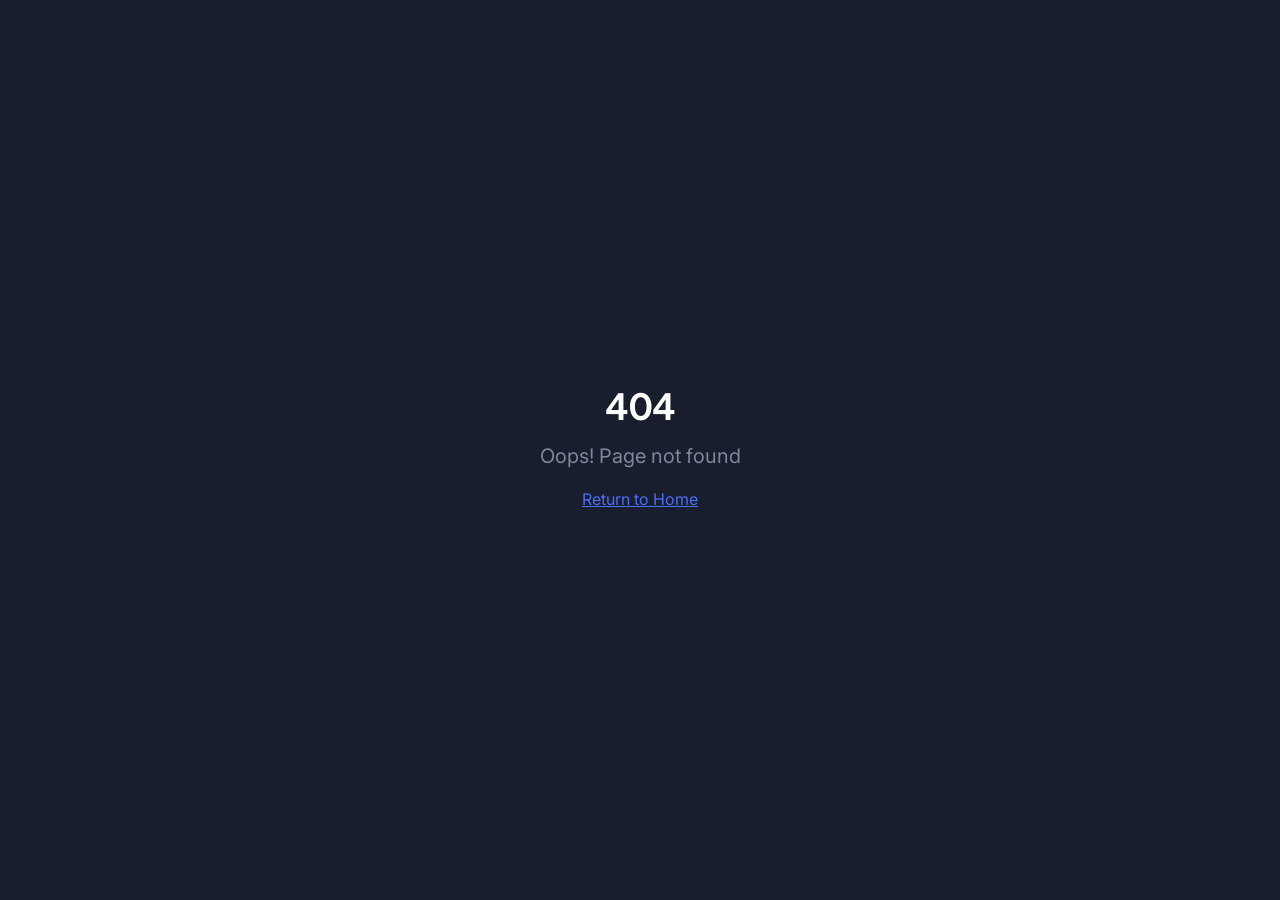
==== index.html @ 54a05738 "Synapse site: production build from Lovable source (adova-synapse @8f3e9c2)" ====
<!doctype html>
<html lang="en">
  <head>
    <meta charset="UTF-8" />
    <meta name="viewport" content="width=device-width, initial-scale=1.0" />
    <link rel="icon" href="/synapse-icon.png" type="image/png" />
    <title>Adova Synapse | AI Automation in Atlanta, GA</title>
    <meta name="description" content="Atlanta-based AI implementation: lead follow-up, missed call text back, booking, and custom workflows for small business." />
    <meta name="author" content="Adova Synapse" />

    <meta property="og:site_name" content="Adova Synapse" />
    <meta property="og:title" content="Adova Synapse | AI Implementation & Business Automation" />
    <meta property="og:description" content="Custom AI systems built to generate revenue, not just reports. Atlanta-based AI infrastructure for real estate and local business." />
    <meta property="og:type" content="website" />
    <meta property="og:image" content="https://synapse.adovadigital.com/og-image.jpg" />

    <meta name="twitter:card" content="summary_large_image" />
    <meta name="twitter:title" content="Adova Synapse | AI Implementation & Business Automation" />
    <meta name="twitter:description" content="Custom AI systems built to generate revenue, not just reports." />
    <meta name="twitter:image" content="https://synapse.adovadigital.com/og-image.jpg" />
    <script type="module" crossorigin src="/assets/index-DiJCjSTX.js"></script>
    <link rel="stylesheet" crossorigin href="/assets/index-CY57ectu.css">
  </head>

  <body>
    <div id="root"></div>
  </body>
</html>
---- assets/index-CY57ectu.css ----
@import"https://fonts.googleapis.com/css2?family=Inter:wght@400;500;600&family=Plus+Jakarta+Sans:wght@600;700;800&display=swap";*,:before,:after{--tw-border-spacing-x: 0;--tw-border-spacing-y: 0;--tw-translate-x: 0;--tw-translate-y: 0;--tw-rotate: 0;--tw-skew-x: 0;--tw-skew-y: 0;--tw-scale-x: 1;--tw-scale-y: 1;--tw-pan-x: ;--tw-pan-y: ;--tw-pinch-zoom: ;--tw-scroll-snap-strictness: proximity;--tw-gradient-from-position: ;--tw-gradient-via-position: ;--tw-gradient-to-position: ;--tw-ordinal: ;--tw-slashed-zero: ;--tw-numeric-figure: ;--tw-numeric-spacing: ;--tw-numeric-fraction: ;--tw-ring-inset: ;--tw-ring-offset-width: 0px;--tw-ring-offset-color: #fff;--tw-ring-color: rgb(59 130 246 / .5);--tw-ring-offset-shadow: 0 0 #0000;--tw-ring-shadow: 0 0 #0000;--tw-shadow: 0 0 #0000;--tw-shadow-colored: 0 0 #0000;--tw-blur: ;--tw-brightness: ;--tw-contrast: ;--tw-grayscale: ;--tw-hue-rotate: ;--tw-invert: ;--tw-saturate: ;--tw-sepia: ;--tw-drop-shadow: ;--tw-backdrop-blur: ;--tw-backdrop-brightness: ;--tw-backdrop-contrast: ;--tw-backdrop-grayscale: ;--tw-backdrop-hue-rotate: ;--tw-backdrop-invert: ;--tw-backdrop-opacity: ;--tw-backdrop-saturate: ;--tw-backdrop-sepia: ;--tw-contain-size: ;--tw-contain-layout: ;--tw-contain-paint: ;--tw-contain-style: }::backdrop{--tw-border-spacing-x: 0;--tw-border-spacing-y: 0;--tw-translate-x: 0;--tw-translate-y: 0;--tw-rotate: 0;--tw-skew-x: 0;--tw-skew-y: 0;--tw-scale-x: 1;--tw-scale-y: 1;--tw-pan-x: ;--tw-pan-y: ;--tw-pinch-zoom: ;--tw-scroll-snap-strictness: proximity;--tw-gradient-from-position: ;--tw-gradient-via-position: ;--tw-gradient-to-position: ;--tw-ordinal: ;--tw-slashed-zero: ;--tw-numeric-figure: ;--tw-numeric-spacing: ;--tw-numeric-fraction: ;--tw-ring-inset: ;--tw-ring-offset-width: 0px;--tw-ring-offset-color: #fff;--tw-ring-color: rgb(59 130 246 / .5);--tw-ring-offset-shadow: 0 0 #0000;--tw-ring-shadow: 0 0 #0000;--tw-shadow: 0 0 #0000;--tw-shadow-colored: 0 0 #0000;--tw-blur: ;--tw-brightness: ;--tw-contrast: ;--tw-grayscale: ;--tw-hue-rotate: ;--tw-invert: ;--tw-saturate: ;--tw-sepia: ;--tw-drop-shadow: ;--tw-backdrop-blur: ;--tw-backdrop-brightness: ;--tw-backdrop-contrast: ;--tw-backdrop-grayscale: ;--tw-backdrop-hue-rotate: ;--tw-backdrop-invert: ;--tw-backdrop-opacity: ;--tw-backdrop-saturate: ;--tw-backdrop-sepia: ;--tw-contain-size: ;--tw-contain-layout: ;--tw-contain-paint: ;--tw-contain-style: }*,:before,:after{box-sizing:border-box;border-width:0;border-style:solid;border-color:#e5e7eb}:before,:after{--tw-content: ""}html,:host{line-height:1.5;-webkit-text-size-adjust:100%;-moz-tab-size:4;-o-tab-size:4;tab-size:4;font-family:ui-sans-serif,system-ui,sans-serif,"Apple Color Emoji","Segoe UI Emoji",Segoe UI Symbol,"Noto Color Emoji";font-feature-settings:normal;font-variation-settings:normal;-webkit-tap-highlight-color:transparent}body{margin:0;line-height:inherit}hr{height:0;color:inherit;border-top-width:1px}abbr:where([title]){-webkit-text-decoration:underline dotted;text-decoration:underline dotted}h1,h2,h3,h4,h5,h6{font-size:inherit;font-weight:inherit}a{color:inherit;text-decoration:inherit}b,strong{font-weight:bolder}code,kbd,samp,pre{font-family:ui-monospace,SFMono-Regular,Menlo,Monaco,Consolas,Liberation Mono,Courier New,monospace;font-feature-settings:normal;font-variation-settings:normal;font-size:1em}small{font-size:80%}sub,sup{font-size:75%;line-height:0;position:relative;vertical-align:baseline}sub{bottom:-.25em}sup{top:-.5em}table{text-indent:0;border-color:inherit;border-collapse:collapse}button,input,optgroup,select,textarea{font-family:inherit;font-feature-settings:inherit;font-variation-settings:inherit;font-size:100%;font-weight:inherit;line-height:inherit;letter-spacing:inherit;color:inherit;margin:0;padding:0}button,select{text-transform:none}button,input:where([type=button]),input:where([type=reset]),input:where([type=submit]){-webkit-appearance:button;background-color:transparent;background-image:none}:-moz-focusring{outline:auto}:-moz-ui-invalid{box-shadow:none}progress{vertical-align:baseline}::-webkit-inner-spin-button,::-webkit-outer-spin-button{height:auto}[type=search]{-webkit-appearance:textfield;outline-offset:-2px}::-webkit-search-decoration{-webkit-appearance:none}::-webkit-file-upload-button{-webkit-appearance:button;font:inherit}summary{display:list-item}blockquote,dl,dd,h1,h2,h3,h4,h5,h6,hr,figure,p,pre{margin:0}fieldset{margin:0;padding:0}legend{padding:0}ol,ul,menu{list-style:none;margin:0;padding:0}dialog{padding:0}textarea{resize:vertical}input::-moz-placeholder,textarea::-moz-placeholder{opacity:1;color:#9ca3af}input::placeholder,textarea::placeholder{opacity:1;color:#9ca3af}button,[role=button]{cursor:pointer}:disabled{cursor:default}img,svg,video,canvas,audio,iframe,embed,object{display:block;vertical-align:middle}img,video{max-width:100%;height:auto}[hidden]:where(:not([hidden=until-found])){display:none}:root{--background: 226 45% 7%;--foreground: 0 0% 100%;--card: 226 35% 12%;--card-foreground: 0 0% 100%;--popover: 226 35% 12%;--popover-foreground: 0 0% 100%;--primary: 228 91% 63%;--primary-foreground: 0 0% 100%;--secondary: 226 45% 11%;--secondary-foreground: 220 15% 73%;--muted: 226 30% 14%;--muted-foreground: 220 15% 55%;--accent: 272 62% 47%;--accent-foreground: 0 0% 100%;--destructive: 0 72% 51%;--destructive-foreground: 0 0% 100%;--border: 228 91% 63% / .2;--input: 226 30% 18%;--ring: 228 91% 63%;--radius: .5rem;--sidebar-background: 226 45% 7%;--sidebar-foreground: 0 0% 100%;--sidebar-primary: 228 91% 63%;--sidebar-primary-foreground: 0 0% 100%;--sidebar-accent: 226 45% 11%;--sidebar-accent-foreground: 220 15% 73%;--sidebar-border: 228 91% 63% / .2;--sidebar-ring: 228 91% 63%;--surface: 226 35% 10%;--surface-foreground: 220 15% 85%;--brand-blue: 228 91% 63%;--brand-purple: 272 62% 47%;--success: 142 71% 45%;--warning: 38 92% 50%;--body-text: 220 15% 73%}*{border-color:hsl(var(--border))}body{background-color:hsl(var(--background));color:hsl(var(--foreground));font-family:Inter,system-ui,sans-serif;font-weight:400;line-height:1.7;-webkit-font-smoothing:antialiased;-moz-osx-font-smoothing:grayscale}h1,h2,h3,h4,h5,h6{font-family:Plus Jakarta Sans,system-ui,sans-serif;letter-spacing:-.025em}h1{letter-spacing:-.035em}h2{letter-spacing:-.03em}p{line-height:1.7}a,button{transition:all .3s cubic-bezier(.4,0,.2,1)}img{border-radius:8px}.container{width:100%;margin-right:auto;margin-left:auto;padding-right:1.5rem;padding-left:1.5rem}@media (min-width: 1200px){.container{max-width:1200px}}.prose{color:var(--tw-prose-body);max-width:65ch}.prose :where(p):not(:where([class~=not-prose],[class~=not-prose] *)){margin-top:1.25em;margin-bottom:1.25em}.prose :where([class~=lead]):not(:where([class~=not-prose],[class~=not-prose] *)){color:var(--tw-prose-lead);font-size:1.25em;line-height:1.6;margin-top:1.2em;margin-bottom:1.2em}.prose :where(a):not(:where([class~=not-prose],[class~=not-prose] *)){color:var(--tw-prose-links);text-decoration:underline;font-weight:500}.prose :where(strong):not(:where([class~=not-prose],[class~=not-prose] *)){color:var(--tw-prose-bold);font-weight:600}.prose :where(a strong):not(:where([class~=not-prose],[class~=not-prose] *)){color:inherit}.prose :where(blockquote strong):not(:where([class~=not-prose],[class~=not-prose] *)){color:inherit}.prose :where(thead th strong):not(:where([class~=not-prose],[class~=not-prose] *)){color:inherit}.prose :where(ol):not(:where([class~=not-prose],[class~=not-prose] *)){list-style-type:decimal;margin-top:1.25em;margin-bottom:1.25em;padding-inline-start:1.625em}.prose :where(ol[type=A]):not(:where([class~=not-prose],[class~=not-prose] *)){list-style-type:upper-alpha}.prose :where(ol[type=a]):not(:where([class~=not-prose],[class~=not-prose] *)){list-style-type:lower-alpha}.prose :where(ol[type=A s]):not(:where([class~=not-prose],[class~=not-prose] *)){list-style-type:upper-alpha}.prose :where(ol[type=a s]):not(:where([class~=not-prose],[class~=not-prose] *)){list-style-type:lower-alpha}.prose :where(ol[type=I]):not(:where([class~=not-prose],[class~=not-prose] *)){list-style-type:upper-roman}.prose :where(ol[type=i]):not(:where([class~=not-prose],[class~=not-prose] *)){list-style-type:lower-roman}.prose :where(ol[type=I s]):not(:where([class~=not-prose],[class~=not-prose] *)){list-style-type:upper-roman}.prose :where(ol[type=i s]):not(:where([class~=not-prose],[class~=not-prose] *)){list-style-type:lower-roman}.prose :where(ol[type="1"]):not(:where([class~=not-prose],[class~=not-prose] *)){list-style-type:decimal}.prose :where(ul):not(:where([class~=not-prose],[class~=not-prose] *)){list-style-type:disc;margin-top:1.25em;margin-bottom:1.25em;padding-inline-start:1.625em}.prose :where(ol>li):not(:where([class~=not-prose],[class~=not-prose] *))::marker{font-weight:400;color:var(--tw-prose-counters)}.prose :where(ul>li):not(:where([class~=not-prose],[class~=not-prose] *))::marker{color:var(--tw-prose-bullets)}.prose :where(dt):not(:where([class~=not-prose],[class~=not-prose] *)){color:var(--tw-prose-headings);font-weight:600;margin-top:1.25em}.prose :where(hr):not(:where([class~=not-prose],[class~=not-prose] *)){border-color:var(--tw-prose-hr);border-top-width:1px;margin-top:3em;margin-bottom:3em}.prose :where(blockquote):not(:where([class~=not-prose],[class~=not-prose] *)){font-weight:500;font-style:italic;color:var(--tw-prose-quotes);border-inline-start-width:.25rem;border-inline-start-color:var(--tw-prose-quote-borders);quotes:"“""”""‘""’";margin-top:1.6em;margin-bottom:1.6em;padding-inline-start:1em}.prose :where(blockquote p:first-of-type):not(:where([class~=not-prose],[class~=not-prose] *)):before{content:open-quote}.prose :where(blockquote p:last-of-type):not(:where([class~=not-prose],[class~=not-prose] *)):after{content:close-quote}.prose :where(h1):not(:where([class~=not-prose],[class~=not-prose] *)){color:var(--tw-prose-headings);font-weight:800;font-size:2.25em;margin-top:0;margin-bottom:.8888889em;line-height:1.1111111}.prose :where(h1 strong):not(:where([class~=not-prose],[class~=not-prose] *)){font-weight:900;color:inherit}.prose :where(h2):not(:where([class~=not-prose],[class~=not-prose] *)){color:var(--tw-prose-headings);font-weight:700;font-size:1.5em;margin-top:2em;margin-bottom:1em;line-height:1.3333333}.prose :where(h2 strong):not(:where([class~=not-prose],[class~=not-prose] *)){font-weight:800;color:inherit}.prose :where(h3):not(:where([class~=not-prose],[class~=not-prose] *)){color:var(--tw-prose-headings);font-weight:600;font-size:1.25em;margin-top:1.6em;margin-bottom:.6em;line-height:1.6}.prose :where(h3 strong):not(:where([class~=not-prose],[class~=not-prose] *)){font-weight:700;color:inherit}.prose :where(h4):not(:where([class~=not-prose],[class~=not-prose] *)){color:var(--tw-prose-headings);font-weight:600;margin-top:1.5em;margin-bottom:.5em;line-height:1.5}.prose :where(h4 strong):not(:where([class~=not-prose],[class~=not-prose] *)){font-weight:700;color:inherit}.prose :where(img):not(:where([class~=not-prose],[class~=not-prose] *)){margin-top:2em;margin-bottom:2em}.prose :where(picture):not(:where([class~=not-prose],[class~=not-prose] *)){display:block;margin-top:2em;margin-bottom:2em}.prose :where(video):not(:where([class~=not-prose],[class~=not-prose] *)){margin-top:2em;margin-bottom:2em}.prose :where(kbd):not(:where([class~=not-prose],[class~=not-prose] *)){font-weight:500;font-family:inherit;color:var(--tw-prose-kbd);box-shadow:0 0 0 1px var(--tw-prose-kbd-shadows),0 3px 0 var(--tw-prose-kbd-shadows);font-size:.875em;border-radius:.3125rem;padding-top:.1875em;padding-inline-end:.375em;padding-bottom:.1875em;padding-inline-start:.375em}.prose :where(code):not(:where([class~=not-prose],[class~=not-prose] *)){color:var(--tw-prose-code);font-weight:600;font-size:.875em}.prose :where(code):not(:where([class~=not-prose],[class~=not-prose] *)):before{content:"`"}.prose :where(code):not(:where([class~=not-prose],[class~=not-prose] *)):after{content:"`"}.prose :where(a code):not(:where([class~=not-prose],[class~=not-prose] *)){color:inherit}.prose :where(h1 code):not(:where([class~=not-prose],[class~=not-prose] *)){color:inherit}.prose :where(h2 code):not(:where([class~=not-prose],[class~=not-prose] *)){color:inherit;font-size:.875em}.prose :where(h3 code):not(:where([class~=not-prose],[class~=not-prose] *)){color:inherit;font-size:.9em}.prose :where(h4 code):not(:where([class~=not-prose],[class~=not-prose] *)){color:inherit}.prose :where(blockquote code):not(:where([class~=not-prose],[class~=not-prose] *)){color:inherit}.prose :where(thead th code):not(:where([class~=not-prose],[class~=not-prose] *)){color:inherit}.prose :where(pre):not(:where([class~=not-prose],[class~=not-prose] *)){color:var(--tw-prose-pre-code);background-color:var(--tw-prose-pre-bg);overflow-x:auto;font-weight:400;font-size:.875em;line-height:1.7142857;margin-top:1.7142857em;margin-bottom:1.7142857em;border-radius:.375rem;padding-top:.8571429em;padding-inline-end:1.1428571em;padding-bottom:.8571429em;padding-inline-start:1.1428571em}.prose :where(pre code):not(:where([class~=not-prose],[class~=not-prose] *)){background-color:transparent;border-width:0;border-radius:0;padding:0;font-weight:inherit;color:inherit;font-size:inherit;font-family:inherit;line-height:inherit}.prose :where(pre code):not(:where([class~=not-prose],[class~=not-prose] *)):before{content:none}.prose :where(pre code):not(:where([class~=not-prose],[class~=not-prose] *)):after{content:none}.prose :where(table):not(:where([class~=not-prose],[class~=not-prose] *)){width:100%;table-layout:auto;margin-top:2em;margin-bottom:2em;font-size:.875em;line-height:1.7142857}.prose :where(thead):not(:where([class~=not-prose],[class~=not-prose] *)){border-bottom-width:1px;border-bottom-color:var(--tw-prose-th-borders)}.prose :where(thead th):not(:where([class~=not-prose],[class~=not-prose] *)){color:var(--tw-prose-headings);font-weight:600;vertical-align:bottom;padding-inline-end:.5714286em;padding-bottom:.5714286em;padding-inline-start:.5714286em}.prose :where(tbody tr):not(:where([class~=not-prose],[class~=not-prose] *)){border-bottom-width:1px;border-bottom-color:var(--tw-prose-td-borders)}.prose :where(tbody tr:last-child):not(:where([class~=not-prose],[class~=not-prose] *)){border-bottom-width:0}.prose :where(tbody td):not(:where([class~=not-prose],[class~=not-prose] *)){vertical-align:baseline}.prose :where(tfoot):not(:where([class~=not-prose],[class~=not-prose] *)){border-top-width:1px;border-top-color:var(--tw-prose-th-borders)}.prose :where(tfoot td):not(:where([class~=not-prose],[class~=not-prose] *)){vertical-align:top}.prose :where(th,td):not(:where([class~=not-prose],[class~=not-prose] *)){text-align:start}.prose :where(figure>*):not(:where([class~=not-prose],[class~=not-prose] *)){margin-top:0;margin-bottom:0}.prose :where(figcaption):not(:where([class~=not-prose],[class~=not-prose] *)){color:var(--tw-prose-captions);font-size:.875em;line-height:1.4285714;margin-top:.8571429em}.prose{--tw-prose-body: #374151;--tw-prose-headings: #111827;--tw-prose-lead: #4b5563;--tw-prose-links: #111827;--tw-prose-bold: #111827;--tw-prose-counters: #6b7280;--tw-prose-bullets: #d1d5db;--tw-prose-hr: #e5e7eb;--tw-prose-quotes: #111827;--tw-prose-quote-borders: #e5e7eb;--tw-prose-captions: #6b7280;--tw-prose-kbd: #111827;--tw-prose-kbd-shadows: rgb(17 24 39 / 10%);--tw-prose-code: #111827;--tw-prose-pre-code: #e5e7eb;--tw-prose-pre-bg: #1f2937;--tw-prose-th-borders: #d1d5db;--tw-prose-td-borders: #e5e7eb;--tw-prose-invert-body: #d1d5db;--tw-prose-invert-headings: #fff;--tw-prose-invert-lead: #9ca3af;--tw-prose-invert-links: #fff;--tw-prose-invert-bold: #fff;--tw-prose-invert-counters: #9ca3af;--tw-prose-invert-bullets: #4b5563;--tw-prose-invert-hr: #374151;--tw-prose-invert-quotes: #f3f4f6;--tw-prose-invert-quote-borders: #374151;--tw-prose-invert-captions: #9ca3af;--tw-prose-invert-kbd: #fff;--tw-prose-invert-kbd-shadows: rgb(255 255 255 / 10%);--tw-prose-invert-code: #fff;--tw-prose-invert-pre-code: #d1d5db;--tw-prose-invert-pre-bg: rgb(0 0 0 / 50%);--tw-prose-invert-th-borders: #4b5563;--tw-prose-invert-td-borders: #374151;font-size:1rem;line-height:1.75}.prose :where(picture>img):not(:where([class~=not-prose],[class~=not-prose] *)){margin-top:0;margin-bottom:0}.prose :where(li):not(:where([class~=not-prose],[class~=not-prose] *)){margin-top:.5em;margin-bottom:.5em}.prose :where(ol>li):not(:where([class~=not-prose],[class~=not-prose] *)){padding-inline-start:.375em}.prose :where(ul>li):not(:where([class~=not-prose],[class~=not-prose] *)){padding-inline-start:.375em}.prose :where(.prose>ul>li p):not(:where([class~=not-prose],[class~=not-prose] *)){margin-top:.75em;margin-bottom:.75em}.prose :where(.prose>ul>li>p:first-child):not(:where([class~=not-prose],[class~=not-prose] *)){margin-top:1.25em}.prose :where(.prose>ul>li>p:last-child):not(:where([class~=not-prose],[class~=not-prose] *)){margin-bottom:1.25em}.prose :where(.prose>ol>li>p:first-child):not(:where([class~=not-prose],[class~=not-prose] *)){margin-top:1.25em}.prose :where(.prose>ol>li>p:last-child):not(:where([class~=not-prose],[class~=not-prose] *)){margin-bottom:1.25em}.prose :where(ul ul,ul ol,ol ul,ol ol):not(:where([class~=not-prose],[class~=not-prose] *)){margin-top:.75em;margin-bottom:.75em}.prose :where(dl):not(:where([class~=not-prose],[class~=not-prose] *)){margin-top:1.25em;margin-bottom:1.25em}.prose :where(dd):not(:where([class~=not-prose],[class~=not-prose] *)){margin-top:.5em;padding-inline-start:1.625em}.prose :where(hr+*):not(:where([class~=not-prose],[class~=not-prose] *)){margin-top:0}.prose :where(h2+*):not(:where([class~=not-prose],[class~=not-prose] *)){margin-top:0}.prose :where(h3+*):not(:where([class~=not-prose],[class~=not-prose] *)){margin-top:0}.prose :where(h4+*):not(:where([class~=not-prose],[class~=not-prose] *)){margin-top:0}.prose :where(thead th:first-child):not(:where([class~=not-prose],[class~=not-prose] *)){padding-inline-start:0}.prose :where(thead th:last-child):not(:where([class~=not-prose],[class~=not-prose] *)){padding-inline-end:0}.prose :where(tbody td,tfoot td):not(:where([class~=not-prose],[class~=not-prose] *)){padding-top:.5714286em;padding-inline-end:.5714286em;padding-bottom:.5714286em;padding-inline-start:.5714286em}.prose :where(tbody td:first-child,tfoot td:first-child):not(:where([class~=not-prose],[class~=not-prose] *)){padding-inline-start:0}.prose :where(tbody td:last-child,tfoot td:last-child):not(:where([class~=not-prose],[class~=not-prose] *)){padding-inline-end:0}.prose :where(figure):not(:where([class~=not-prose],[class~=not-prose] *)){margin-top:2em;margin-bottom:2em}.prose :where(.prose>:first-child):not(:where([class~=not-prose],[class~=not-prose] *)){margin-top:0}.prose :where(.prose>:last-child):not(:where([class~=not-prose],[class~=not-prose] *)){margin-bottom:0}.prose-lg{font-size:1.125rem;line-height:1.7777778}.prose-lg :where(p):not(:where([class~=not-prose],[class~=not-prose] *)){margin-top:1.3333333em;margin-bottom:1.3333333em}.prose-lg :where([class~=lead]):not(:where([class~=not-prose],[class~=not-prose] *)){font-size:1.2222222em;line-height:1.4545455;margin-top:1.0909091em;margin-bottom:1.0909091em}.prose-lg :where(blockquote):not(:where([class~=not-prose],[class~=not-prose] *)){margin-top:1.6666667em;margin-bottom:1.6666667em;padding-inline-start:1em}.prose-lg :where(h1):not(:where([class~=not-prose],[class~=not-prose] *)){font-size:2.6666667em;margin-top:0;margin-bottom:.8333333em;line-height:1}.prose-lg :where(h2):not(:where([class~=not-prose],[class~=not-prose] *)){font-size:1.6666667em;margin-top:1.8666667em;margin-bottom:1.0666667em;line-height:1.3333333}.prose-lg :where(h3):not(:where([class~=not-prose],[class~=not-prose] *)){font-size:1.3333333em;margin-top:1.6666667em;margin-bottom:.6666667em;line-height:1.5}.prose-lg :where(h4):not(:where([class~=not-prose],[class~=not-prose] *)){margin-top:1.7777778em;margin-bottom:.4444444em;line-height:1.5555556}.prose-lg :where(img):not(:where([class~=not-prose],[class~=not-prose] *)){margin-top:1.7777778em;margin-bottom:1.7777778em}.prose-lg :where(picture):not(:where([class~=not-prose],[class~=not-prose] *)){margin-top:1.7777778em;margin-bottom:1.7777778em}.prose-lg :where(picture>img):not(:where([class~=not-prose],[class~=not-prose] *)){margin-top:0;margin-bottom:0}.prose-lg :where(video):not(:where([class~=not-prose],[class~=not-prose] *)){margin-top:1.7777778em;margin-bottom:1.7777778em}.prose-lg :where(kbd):not(:where([class~=not-prose],[class~=not-prose] *)){font-size:.8888889em;border-radius:.3125rem;padding-top:.2222222em;padding-inline-end:.4444444em;padding-bottom:.2222222em;padding-inline-start:.4444444em}.prose-lg :where(code):not(:where([class~=not-prose],[class~=not-prose] *)){font-size:.8888889em}.prose-lg :where(h2 code):not(:where([class~=not-prose],[class~=not-prose] *)){font-size:.8666667em}.prose-lg :where(h3 code):not(:where([class~=not-prose],[class~=not-prose] *)){font-size:.875em}.prose-lg :where(pre):not(:where([class~=not-prose],[class~=not-prose] *)){font-size:.8888889em;line-height:1.75;margin-top:2em;margin-bottom:2em;border-radius:.375rem;padding-top:1em;padding-inline-end:1.5em;padding-bottom:1em;padding-inline-start:1.5em}.prose-lg :where(ol):not(:where([class~=not-prose],[class~=not-prose] *)){margin-top:1.3333333em;margin-bottom:1.3333333em;padding-inline-start:1.5555556em}.prose-lg :where(ul):not(:where([class~=not-prose],[class~=not-prose] *)){margin-top:1.3333333em;margin-bottom:1.3333333em;padding-inline-start:1.5555556em}.prose-lg :where(li):not(:where([class~=not-prose],[class~=not-prose] *)){margin-top:.6666667em;margin-bottom:.6666667em}.prose-lg :where(ol>li):not(:where([class~=not-prose],[class~=not-prose] *)){padding-inline-start:.4444444em}.prose-lg :where(ul>li):not(:where([class~=not-prose],[class~=not-prose] *)){padding-inline-start:.4444444em}.prose-lg :where(.prose-lg>ul>li p):not(:where([class~=not-prose],[class~=not-prose] *)){margin-top:.8888889em;margin-bottom:.8888889em}.prose-lg :where(.prose-lg>ul>li>p:first-child):not(:where([class~=not-prose],[class~=not-prose] *)){margin-top:1.3333333em}.prose-lg :where(.prose-lg>ul>li>p:last-child):not(:where([class~=not-prose],[class~=not-prose] *)){margin-bottom:1.3333333em}.prose-lg :where(.prose-lg>ol>li>p:first-child):not(:where([class~=not-prose],[class~=not-prose] *)){margin-top:1.3333333em}.prose-lg :where(.prose-lg>ol>li>p:last-child):not(:where([class~=not-prose],[class~=not-prose] *)){margin-bottom:1.3333333em}.prose-lg :where(ul ul,ul ol,ol ul,ol ol):not(:where([class~=not-prose],[class~=not-prose] *)){margin-top:.8888889em;margin-bottom:.8888889em}.prose-lg :where(dl):not(:where([class~=not-prose],[class~=not-prose] *)){margin-top:1.3333333em;margin-bottom:1.3333333em}.prose-lg :where(dt):not(:where([class~=not-prose],[class~=not-prose] *)){margin-top:1.3333333em}.prose-lg :where(dd):not(:where([class~=not-prose],[class~=not-prose] *)){margin-top:.6666667em;padding-inline-start:1.5555556em}.prose-lg :where(hr):not(:where([class~=not-prose],[class~=not-prose] *)){margin-top:3.1111111em;margin-bottom:3.1111111em}.prose-lg :where(hr+*):not(:where([class~=not-prose],[class~=not-prose] *)){margin-top:0}.prose-lg :where(h2+*):not(:where([class~=not-prose],[class~=not-prose] *)){margin-top:0}.prose-lg :where(h3+*):not(:where([class~=not-prose],[class~=not-prose] *)){margin-top:0}.prose-lg :where(h4+*):not(:where([class~=not-prose],[class~=not-prose] *)){margin-top:0}.prose-lg :where(table):not(:where([class~=not-prose],[class~=not-prose] *)){font-size:.8888889em;line-height:1.5}.prose-lg :where(thead th):not(:where([class~=not-prose],[class~=not-prose] *)){padding-inline-end:.75em;padding-bottom:.75em;padding-inline-start:.75em}.prose-lg :where(thead th:first-child):not(:where([class~=not-prose],[class~=not-prose] *)){padding-inline-start:0}.prose-lg :where(thead th:last-child):not(:where([class~=not-prose],[class~=not-prose] *)){padding-inline-end:0}.prose-lg :where(tbody td,tfoot td):not(:where([class~=not-prose],[class~=not-prose] *)){padding-top:.75em;padding-inline-end:.75em;padding-bottom:.75em;padding-inline-start:.75em}.prose-lg :where(tbody td:first-child,tfoot td:first-child):not(:where([class~=not-prose],[class~=not-prose] *)){padding-inline-start:0}.prose-lg :where(tbody td:last-child,tfoot td:last-child):not(:where([class~=not-prose],[class~=not-prose] *)){padding-inline-end:0}.prose-lg :where(figure):not(:where([class~=not-prose],[class~=not-prose] *)){margin-top:1.7777778em;margin-bottom:1.7777778em}.prose-lg :where(figure>*):not(:where([class~=not-prose],[class~=not-prose] *)){margin-top:0;margin-bottom:0}.prose-lg :where(figcaption):not(:where([class~=not-prose],[class~=not-prose] *)){font-size:.8888889em;line-height:1.5;margin-top:1em}.prose-lg :where(.prose-lg>:first-child):not(:where([class~=not-prose],[class~=not-prose] *)){margin-top:0}.prose-lg :where(.prose-lg>:last-child):not(:where([class~=not-prose],[class~=not-prose] *)){margin-bottom:0}.prose-invert{--tw-prose-body: var(--tw-prose-invert-body);--tw-prose-headings: var(--tw-prose-invert-headings);--tw-prose-lead: var(--tw-prose-invert-lead);--tw-prose-links: var(--tw-prose-invert-links);--tw-prose-bold: var(--tw-prose-invert-bold);--tw-prose-counters: var(--tw-prose-invert-counters);--tw-prose-bullets: var(--tw-prose-invert-bullets);--tw-prose-hr: var(--tw-prose-invert-hr);--tw-prose-quotes: var(--tw-prose-invert-quotes);--tw-prose-quote-borders: var(--tw-prose-invert-quote-borders);--tw-prose-captions: var(--tw-prose-invert-captions);--tw-prose-kbd: var(--tw-prose-invert-kbd);--tw-prose-kbd-shadows: var(--tw-prose-invert-kbd-shadows);--tw-prose-code: var(--tw-prose-invert-code);--tw-prose-pre-code: var(--tw-prose-invert-pre-code);--tw-prose-pre-bg: var(--tw-prose-invert-pre-bg);--tw-prose-th-borders: var(--tw-prose-invert-th-borders);--tw-prose-td-borders: var(--tw-prose-invert-td-borders)}.sr-only{position:absolute;width:1px;height:1px;padding:0;margin:-1px;overflow:hidden;clip:rect(0,0,0,0);white-space:nowrap;border-width:0}.pointer-events-none{pointer-events:none}.pointer-events-auto{pointer-events:auto}.visible{visibility:visible}.invisible{visibility:hidden}.fixed{position:fixed}.absolute{position:absolute}.relative{position:relative}.inset-0{top:0;right:0;bottom:0;left:0}.inset-x-0{left:0;right:0}.inset-y-0{top:0;bottom:0}.-bottom-12{bottom:-3rem}.-left-12{left:-3rem}.-right-12{right:-3rem}.-top-12{top:-3rem}.-top-3{top:-.75rem}.bottom-0{bottom:0}.left-0{left:0}.left-1{left:.25rem}.left-1\/2{left:50%}.left-2{left:.5rem}.left-\[50\%\]{left:50%}.right-0{right:0}.right-1{right:.25rem}.right-2{right:.5rem}.right-3{right:.75rem}.right-4{right:1rem}.top-0{top:0}.top-1\.5{top:.375rem}.top-1\/2{top:50%}.top-2{top:.5rem}.top-3{top:.75rem}.top-3\.5{top:.875rem}.top-4{top:1rem}.top-\[1px\]{top:1px}.top-\[50\%\]{top:50%}.top-\[60\%\]{top:60%}.top-full{top:100%}.z-10{z-index:10}.z-20{z-index:20}.z-40{z-index:40}.z-50{z-index:50}.z-\[100\]{z-index:100}.z-\[1\]{z-index:1}.col-span-2{grid-column:span 2 / span 2}.-mx-1{margin-left:-.25rem;margin-right:-.25rem}.mx-2{margin-left:.5rem;margin-right:.5rem}.mx-3\.5{margin-left:.875rem;margin-right:.875rem}.mx-auto{margin-left:auto;margin-right:auto}.my-0\.5{margin-top:.125rem;margin-bottom:.125rem}.my-1{margin-top:.25rem;margin-bottom:.25rem}.my-12{margin-top:3rem;margin-bottom:3rem}.-ml-4{margin-left:-1rem}.-mt-4{margin-top:-1rem}.mb-1{margin-bottom:.25rem}.mb-10{margin-bottom:2.5rem}.mb-12{margin-bottom:3rem}.mb-14{margin-bottom:3.5rem}.mb-2{margin-bottom:.5rem}.mb-3{margin-bottom:.75rem}.mb-4{margin-bottom:1rem}.mb-5{margin-bottom:1.25rem}.mb-6{margin-bottom:1.5rem}.mb-7{margin-bottom:1.75rem}.mb-8{margin-bottom:2rem}.ml-1{margin-left:.25rem}.ml-2{margin-left:.5rem}.ml-auto{margin-left:auto}.mr-2{margin-right:.5rem}.mt-0\.5{margin-top:.125rem}.mt-1\.5{margin-top:.375rem}.mt-10{margin-top:2.5rem}.mt-12{margin-top:3rem}.mt-16{margin-top:4rem}.mt-2{margin-top:.5rem}.mt-24{margin-top:6rem}.mt-3{margin-top:.75rem}.mt-4{margin-top:1rem}.mt-6{margin-top:1.5rem}.mt-auto{margin-top:auto}.line-clamp-2{overflow:hidden;display:-webkit-box;-webkit-box-orient:vertical;-webkit-line-clamp:2}.line-clamp-3{overflow:hidden;display:-webkit-box;-webkit-box-orient:vertical;-webkit-line-clamp:3}.block{display:block}.flex{display:flex}.inline-flex{display:inline-flex}.table{display:table}.grid{display:grid}.hidden{display:none}.aspect-square{aspect-ratio:1 / 1}.aspect-video{aspect-ratio:16 / 9}.size-4{width:1rem;height:1rem}.h-1\.5{height:.375rem}.h-10{height:2.5rem}.h-11{height:2.75rem}.h-12{height:3rem}.h-14{height:3.5rem}.h-16{height:4rem}.h-2{height:.5rem}.h-2\.5{height:.625rem}.h-3{height:.75rem}.h-3\.5{height:.875rem}.h-4{height:1rem}.h-5{height:1.25rem}.h-6{height:1.5rem}.h-7{height:1.75rem}.h-8{height:2rem}.h-9{height:2.25rem}.h-\[1px\]{height:1px}.h-\[85vh\]{height:85vh}.h-\[var\(--radix-navigation-menu-viewport-height\)\]{height:var(--radix-navigation-menu-viewport-height)}.h-\[var\(--radix-select-trigger-height\)\]{height:var(--radix-select-trigger-height)}.h-auto{height:auto}.h-full{height:100%}.h-px{height:1px}.h-svh{height:100svh}.max-h-96{max-height:24rem}.max-h-\[300px\]{max-height:300px}.max-h-screen{max-height:100vh}.min-h-0{min-height:0px}.min-h-\[80px\]{min-height:80px}.min-h-\[88vh\]{min-height:88vh}.min-h-screen{min-height:100vh}.min-h-svh{min-height:100svh}.w-0{width:0px}.w-1{width:.25rem}.w-10{width:2.5rem}.w-11{width:2.75rem}.w-12{width:3rem}.w-14{width:3.5rem}.w-2{width:.5rem}.w-2\.5{width:.625rem}.w-3{width:.75rem}.w-3\.5{width:.875rem}.w-3\/4{width:75%}.w-4{width:1rem}.w-5{width:1.25rem}.w-6{width:1.5rem}.w-64{width:16rem}.w-7{width:1.75rem}.w-72{width:18rem}.w-8{width:2rem}.w-9{width:2.25rem}.w-\[--sidebar-width\]{width:var(--sidebar-width)}.w-\[100px\]{width:100px}.w-\[1px\]{width:1px}.w-auto{width:auto}.w-full{width:100%}.w-max{width:-moz-max-content;width:max-content}.w-px{width:1px}.min-w-0{min-width:0px}.min-w-5{min-width:1.25rem}.min-w-\[12rem\]{min-width:12rem}.min-w-\[8rem\]{min-width:8rem}.min-w-\[var\(--radix-select-trigger-width\)\]{min-width:var(--radix-select-trigger-width)}.max-w-2xl{max-width:42rem}.max-w-3xl{max-width:48rem}.max-w-4xl{max-width:56rem}.max-w-5xl{max-width:64rem}.max-w-6xl{max-width:72rem}.max-w-\[--skeleton-width\]{max-width:var(--skeleton-width)}.max-w-\[280px\]{max-width:280px}.max-w-lg{max-width:32rem}.max-w-max{max-width:-moz-max-content;max-width:max-content}.max-w-none{max-width:none}.max-w-xl{max-width:36rem}.flex-1{flex:1 1 0%}.flex-shrink-0,.shrink-0{flex-shrink:0}.grow{flex-grow:1}.grow-0{flex-grow:0}.basis-full{flex-basis:100%}.caption-bottom{caption-side:bottom}.border-collapse{border-collapse:collapse}.-translate-x-1\/2{--tw-translate-x: -50%;transform:translate(var(--tw-translate-x),var(--tw-translate-y)) rotate(var(--tw-rotate)) skew(var(--tw-skew-x)) skewY(var(--tw-skew-y)) scaleX(var(--tw-scale-x)) scaleY(var(--tw-scale-y))}.-translate-x-px{--tw-translate-x: -1px;transform:translate(var(--tw-translate-x),var(--tw-translate-y)) rotate(var(--tw-rotate)) skew(var(--tw-skew-x)) skewY(var(--tw-skew-y)) scaleX(var(--tw-scale-x)) scaleY(var(--tw-scale-y))}.-translate-y-1\/2{--tw-translate-y: -50%;transform:translate(var(--tw-translate-x),var(--tw-translate-y)) rotate(var(--tw-rotate)) skew(var(--tw-skew-x)) skewY(var(--tw-skew-y)) scaleX(var(--tw-scale-x)) scaleY(var(--tw-scale-y))}.translate-x-\[-50\%\]{--tw-translate-x: -50%;transform:translate(var(--tw-translate-x),var(--tw-translate-y)) rotate(var(--tw-rotate)) skew(var(--tw-skew-x)) skewY(var(--tw-skew-y)) scaleX(var(--tw-scale-x)) scaleY(var(--tw-scale-y))}.translate-x-px{--tw-translate-x: 1px;transform:translate(var(--tw-translate-x),var(--tw-translate-y)) rotate(var(--tw-rotate)) skew(var(--tw-skew-x)) skewY(var(--tw-skew-y)) scaleX(var(--tw-scale-x)) scaleY(var(--tw-scale-y))}.translate-y-0{--tw-translate-y: 0px;transform:translate(var(--tw-translate-x),var(--tw-translate-y)) rotate(var(--tw-rotate)) skew(var(--tw-skew-x)) skewY(var(--tw-skew-y)) scaleX(var(--tw-scale-x)) scaleY(var(--tw-scale-y))}.translate-y-8{--tw-translate-y: 2rem;transform:translate(var(--tw-translate-x),var(--tw-translate-y)) rotate(var(--tw-rotate)) skew(var(--tw-skew-x)) skewY(var(--tw-skew-y)) scaleX(var(--tw-scale-x)) scaleY(var(--tw-scale-y))}.translate-y-\[-50\%\]{--tw-translate-y: -50%;transform:translate(var(--tw-translate-x),var(--tw-translate-y)) rotate(var(--tw-rotate)) skew(var(--tw-skew-x)) skewY(var(--tw-skew-y)) scaleX(var(--tw-scale-x)) scaleY(var(--tw-scale-y))}.rotate-45{--tw-rotate: 45deg;transform:translate(var(--tw-translate-x),var(--tw-translate-y)) rotate(var(--tw-rotate)) skew(var(--tw-skew-x)) skewY(var(--tw-skew-y)) scaleX(var(--tw-scale-x)) scaleY(var(--tw-scale-y))}.rotate-90{--tw-rotate: 90deg;transform:translate(var(--tw-translate-x),var(--tw-translate-y)) rotate(var(--tw-rotate)) skew(var(--tw-skew-x)) skewY(var(--tw-skew-y)) scaleX(var(--tw-scale-x)) scaleY(var(--tw-scale-y))}.transform{transform:translate(var(--tw-translate-x),var(--tw-translate-y)) rotate(var(--tw-rotate)) skew(var(--tw-skew-x)) skewY(var(--tw-skew-y)) scaleX(var(--tw-scale-x)) scaleY(var(--tw-scale-y))}@keyframes pulse{50%{opacity:.5}}.animate-pulse{animation:pulse 2s cubic-bezier(.4,0,.6,1) infinite}.cursor-default{cursor:default}.cursor-pointer{cursor:pointer}.touch-none{touch-action:none}.select-none{-webkit-user-select:none;-moz-user-select:none;user-select:none}.list-none{list-style-type:none}.grid-cols-2{grid-template-columns:repeat(2,minmax(0,1fr))}.flex-row{flex-direction:row}.flex-col{flex-direction:column}.flex-col-reverse{flex-direction:column-reverse}.flex-wrap{flex-wrap:wrap}.items-start{align-items:flex-start}.items-end{align-items:flex-end}.items-center{align-items:center}.items-baseline{align-items:baseline}.items-stretch{align-items:stretch}.justify-center{justify-content:center}.justify-between{justify-content:space-between}.gap-1{gap:.25rem}.gap-1\.5{gap:.375rem}.gap-10{gap:2.5rem}.gap-2{gap:.5rem}.gap-3{gap:.75rem}.gap-4{gap:1rem}.gap-5{gap:1.25rem}.gap-6{gap:1.5rem}.gap-8{gap:2rem}.gap-x-5{-moz-column-gap:1.25rem;column-gap:1.25rem}.gap-y-2{row-gap:.5rem}.space-x-1>:not([hidden])~:not([hidden]){--tw-space-x-reverse: 0;margin-right:calc(.25rem * var(--tw-space-x-reverse));margin-left:calc(.25rem * calc(1 - var(--tw-space-x-reverse)))}.space-x-4>:not([hidden])~:not([hidden]){--tw-space-x-reverse: 0;margin-right:calc(1rem * var(--tw-space-x-reverse));margin-left:calc(1rem * calc(1 - var(--tw-space-x-reverse)))}.space-y-1>:not([hidden])~:not([hidden]){--tw-space-y-reverse: 0;margin-top:calc(.25rem * calc(1 - var(--tw-space-y-reverse)));margin-bottom:calc(.25rem * var(--tw-space-y-reverse))}.space-y-1\.5>:not([hidden])~:not([hidden]){--tw-space-y-reverse: 0;margin-top:calc(.375rem * calc(1 - var(--tw-space-y-reverse)));margin-bottom:calc(.375rem * var(--tw-space-y-reverse))}.space-y-2>:not([hidden])~:not([hidden]){--tw-space-y-reverse: 0;margin-top:calc(.5rem * calc(1 - var(--tw-space-y-reverse)));margin-bottom:calc(.5rem * var(--tw-space-y-reverse))}.space-y-2\.5>:not([hidden])~:not([hidden]){--tw-space-y-reverse: 0;margin-top:calc(.625rem * calc(1 - var(--tw-space-y-reverse)));margin-bottom:calc(.625rem * var(--tw-space-y-reverse))}.space-y-3>:not([hidden])~:not([hidden]){--tw-space-y-reverse: 0;margin-top:calc(.75rem * calc(1 - var(--tw-space-y-reverse)));margin-bottom:calc(.75rem * var(--tw-space-y-reverse))}.space-y-4>:not([hidden])~:not([hidden]){--tw-space-y-reverse: 0;margin-top:calc(1rem * calc(1 - var(--tw-space-y-reverse)));margin-bottom:calc(1rem * var(--tw-space-y-reverse))}.space-y-5>:not([hidden])~:not([hidden]){--tw-space-y-reverse: 0;margin-top:calc(1.25rem * calc(1 - var(--tw-space-y-reverse)));margin-bottom:calc(1.25rem * var(--tw-space-y-reverse))}.space-y-6>:not([hidden])~:not([hidden]){--tw-space-y-reverse: 0;margin-top:calc(1.5rem * calc(1 - var(--tw-space-y-reverse)));margin-bottom:calc(1.5rem * var(--tw-space-y-reverse))}.overflow-auto{overflow:auto}.overflow-hidden{overflow:hidden}.overflow-y-auto{overflow-y:auto}.overflow-x-hidden{overflow-x:hidden}.whitespace-nowrap{white-space:nowrap}.break-words{overflow-wrap:break-word}.rounded-2xl{border-radius:1rem}.rounded-3xl{border-radius:1.5rem}.rounded-\[2px\]{border-radius:2px}.rounded-\[inherit\]{border-radius:inherit}.rounded-full{border-radius:9999px}.rounded-lg{border-radius:var(--radius)}.rounded-md{border-radius:calc(var(--radius) - 2px)}.rounded-sm{border-radius:calc(var(--radius) - 4px)}.rounded-xl{border-radius:.75rem}.rounded-t-\[10px\]{border-top-left-radius:10px;border-top-right-radius:10px}.rounded-tl-sm{border-top-left-radius:calc(var(--radius) - 4px)}.border{border-width:1px}.border-0{border-width:0px}.border-2{border-width:2px}.border-\[1\.5px\]{border-width:1.5px}.border-y{border-top-width:1px;border-bottom-width:1px}.border-b{border-bottom-width:1px}.border-l{border-left-width:1px}.border-r{border-right-width:1px}.border-t{border-top-width:1px}.border-dashed{border-style:dashed}.border-\[--color-border\]{border-color:var(--color-border)}.border-border{border-color:hsl(var(--border))}.border-border\/50{border-color:hsl(var(--border) / .5)}.border-border\/60{border-color:hsl(var(--border) / .6)}.border-destructive{border-color:hsl(var(--destructive))}.border-destructive\/50{border-color:hsl(var(--destructive) / .5)}.border-input{border-color:hsl(var(--input))}.border-primary{border-color:hsl(var(--primary))}.border-primary\/40{border-color:hsl(var(--primary) / .4)}.border-sidebar-border{border-color:hsl(var(--sidebar-border))}.border-transparent{border-color:transparent}.border-l-transparent{border-left-color:transparent}.border-t-transparent{border-top-color:transparent}.bg-\[--color-bg\]{background-color:var(--color-bg)}.bg-accent{background-color:hsl(var(--accent))}.bg-background{background-color:hsl(var(--background))}.bg-background\/60{background-color:hsl(var(--background) / .6)}.bg-background\/80{background-color:hsl(var(--background) / .8)}.bg-background\/90{background-color:hsl(var(--background) / .9)}.bg-black\/80{background-color:#000c}.bg-border{background-color:hsl(var(--border))}.bg-card{background-color:hsl(var(--card))}.bg-card\/30{background-color:hsl(var(--card) / .3)}.bg-card\/60{background-color:hsl(var(--card) / .6)}.bg-destructive{background-color:hsl(var(--destructive))}.bg-emerald-500\/20{background-color:#10b98133}.bg-foreground{background-color:hsl(var(--foreground))}.bg-muted{background-color:hsl(var(--muted))}.bg-muted\/40{background-color:hsl(var(--muted) / .4)}.bg-muted\/50{background-color:hsl(var(--muted) / .5)}.bg-popover{background-color:hsl(var(--popover))}.bg-primary{background-color:hsl(var(--primary))}.bg-primary\/10{background-color:hsl(var(--primary) / .1)}.bg-primary\/15{background-color:hsl(var(--primary) / .15)}.bg-secondary{background-color:hsl(var(--secondary))}.bg-sidebar{background-color:hsl(var(--sidebar-background))}.bg-sidebar-border{background-color:hsl(var(--sidebar-border))}.bg-transparent{background-color:transparent}.bg-white{--tw-bg-opacity: 1;background-color:rgb(255 255 255 / var(--tw-bg-opacity, 1))}.bg-gradient-to-b{background-image:linear-gradient(to bottom,var(--tw-gradient-stops))}.bg-gradient-to-br{background-image:linear-gradient(to bottom right,var(--tw-gradient-stops))}.bg-gradient-to-t{background-image:linear-gradient(to top,var(--tw-gradient-stops))}.from-background{--tw-gradient-from: hsl(var(--background)) var(--tw-gradient-from-position);--tw-gradient-to: hsl(var(--background) / 0) var(--tw-gradient-to-position);--tw-gradient-stops: var(--tw-gradient-from), var(--tw-gradient-to)}.from-brand-blue\/10{--tw-gradient-from: hsl(var(--brand-blue) / .1) var(--tw-gradient-from-position);--tw-gradient-to: hsl(var(--brand-blue) / 0) var(--tw-gradient-to-position);--tw-gradient-stops: var(--tw-gradient-from), var(--tw-gradient-to)}.from-brand-blue\/15{--tw-gradient-from: hsl(var(--brand-blue) / .15) var(--tw-gradient-from-position);--tw-gradient-to: hsl(var(--brand-blue) / 0) var(--tw-gradient-to-position);--tw-gradient-stops: var(--tw-gradient-from), var(--tw-gradient-to)}.from-brand-blue\/20{--tw-gradient-from: hsl(var(--brand-blue) / .2) var(--tw-gradient-from-position);--tw-gradient-to: hsl(var(--brand-blue) / 0) var(--tw-gradient-to-position);--tw-gradient-stops: var(--tw-gradient-from), var(--tw-gradient-to)}.from-transparent{--tw-gradient-from: transparent var(--tw-gradient-from-position);--tw-gradient-to: rgb(0 0 0 / 0) var(--tw-gradient-to-position);--tw-gradient-stops: var(--tw-gradient-from), var(--tw-gradient-to)}.via-background{--tw-gradient-to: hsl(var(--background) / 0) var(--tw-gradient-to-position);--tw-gradient-stops: var(--tw-gradient-from), hsl(var(--background)) var(--tw-gradient-via-position), var(--tw-gradient-to)}.via-background\/95{--tw-gradient-to: hsl(var(--background) / 0) var(--tw-gradient-to-position);--tw-gradient-stops: var(--tw-gradient-from), hsl(var(--background) / .95) var(--tw-gradient-via-position), var(--tw-gradient-to)}.via-brand-blue\/\[0\.03\]{--tw-gradient-to: hsl(var(--brand-blue) / 0) var(--tw-gradient-to-position);--tw-gradient-stops: var(--tw-gradient-from), hsl(var(--brand-blue) / .03) var(--tw-gradient-via-position), var(--tw-gradient-to)}.via-card{--tw-gradient-to: hsl(var(--card) / 0) var(--tw-gradient-to-position);--tw-gradient-stops: var(--tw-gradient-from), hsl(var(--card)) var(--tw-gradient-via-position), var(--tw-gradient-to)}.to-background\/0{--tw-gradient-to: hsl(var(--background) / 0) var(--tw-gradient-to-position)}.to-brand-purple\/10{--tw-gradient-to: hsl(var(--brand-purple) / .1) var(--tw-gradient-to-position)}.to-brand-purple\/15{--tw-gradient-to: hsl(var(--brand-purple) / .15) var(--tw-gradient-to-position)}.to-brand-purple\/20{--tw-gradient-to: hsl(var(--brand-purple) / .2) var(--tw-gradient-to-position)}.to-transparent{--tw-gradient-to: transparent var(--tw-gradient-to-position)}.fill-current{fill:currentColor}.fill-yellow-400{fill:#facc15}.object-cover{-o-object-fit:cover;object-fit:cover}.p-0{padding:0}.p-1{padding:.25rem}.p-10{padding:2.5rem}.p-2{padding:.5rem}.p-3{padding:.75rem}.p-4{padding:1rem}.p-5{padding:1.25rem}.p-6{padding:1.5rem}.p-7{padding:1.75rem}.p-8{padding:2rem}.p-\[1px\]{padding:1px}.px-1{padding-left:.25rem;padding-right:.25rem}.px-2{padding-left:.5rem;padding-right:.5rem}.px-2\.5{padding-left:.625rem;padding-right:.625rem}.px-3{padding-left:.75rem;padding-right:.75rem}.px-4{padding-left:1rem;padding-right:1rem}.px-5{padding-left:1.25rem;padding-right:1.25rem}.px-6{padding-left:1.5rem;padding-right:1.5rem}.px-8{padding-left:2rem;padding-right:2rem}.py-0\.5{padding-top:.125rem;padding-bottom:.125rem}.py-1{padding-top:.25rem;padding-bottom:.25rem}.py-1\.5{padding-top:.375rem;padding-bottom:.375rem}.py-12{padding-top:3rem;padding-bottom:3rem}.py-16{padding-top:4rem;padding-bottom:4rem}.py-2{padding-top:.5rem;padding-bottom:.5rem}.py-20{padding-top:5rem;padding-bottom:5rem}.py-24{padding-top:6rem;padding-bottom:6rem}.py-28{padding-top:7rem;padding-bottom:7rem}.py-3{padding-top:.75rem;padding-bottom:.75rem}.py-4{padding-top:1rem;padding-bottom:1rem}.py-6{padding-top:1.5rem;padding-bottom:1.5rem}.pb-10{padding-bottom:2.5rem}.pb-12{padding-bottom:3rem}.pb-20{padding-bottom:5rem}.pb-24{padding-bottom:6rem}.pb-3{padding-bottom:.75rem}.pb-4{padding-bottom:1rem}.pb-6{padding-bottom:1.5rem}.pb-8{padding-bottom:2rem}.pl-2\.5{padding-left:.625rem}.pl-4{padding-left:1rem}.pl-8{padding-left:2rem}.pr-2{padding-right:.5rem}.pr-2\.5{padding-right:.625rem}.pr-8{padding-right:2rem}.pt-0{padding-top:0}.pt-1{padding-top:.25rem}.pt-10{padding-top:2.5rem}.pt-12{padding-top:3rem}.pt-16{padding-top:4rem}.pt-2{padding-top:.5rem}.pt-24{padding-top:6rem}.pt-3{padding-top:.75rem}.pt-32{padding-top:8rem}.pt-4{padding-top:1rem}.pt-8{padding-top:2rem}.text-left{text-align:left}.text-center{text-align:center}.align-middle{vertical-align:middle}.font-body{font-family:Inter,system-ui,sans-serif}.font-display{font-family:Plus Jakarta Sans,system-ui,sans-serif}.font-mono{font-family:ui-monospace,SFMono-Regular,Menlo,Monaco,Consolas,Liberation Mono,Courier New,monospace}.text-2xl{font-size:1.5rem;line-height:2rem}.text-3xl{font-size:1.875rem;line-height:2.25rem}.text-4xl{font-size:2.25rem;line-height:2.5rem}.text-5xl{font-size:3rem;line-height:1}.text-\[0\.8rem\]{font-size:.8rem}.text-\[10px\]{font-size:10px}.text-base{font-size:1rem;line-height:1.5rem}.text-lg{font-size:1.125rem;line-height:1.75rem}.text-sm{font-size:.875rem;line-height:1.25rem}.text-xl{font-size:1.25rem;line-height:1.75rem}.text-xs{font-size:.75rem;line-height:1rem}.font-bold{font-weight:700}.font-extrabold{font-weight:800}.font-medium{font-weight:500}.font-normal{font-weight:400}.font-semibold{font-weight:600}.uppercase{text-transform:uppercase}.tabular-nums{--tw-numeric-spacing: tabular-nums;font-variant-numeric:var(--tw-ordinal) var(--tw-slashed-zero) var(--tw-numeric-figure) var(--tw-numeric-spacing) var(--tw-numeric-fraction)}.leading-\[1\.05\]{line-height:1.05}.leading-\[1\.1\]{line-height:1.1}.leading-none{line-height:1}.leading-relaxed{line-height:1.625}.leading-snug{line-height:1.375}.leading-tight{line-height:1.25}.tracking-\[0\.2em\]{letter-spacing:.2em}.tracking-tight{letter-spacing:-.025em}.tracking-wider{letter-spacing:.05em}.tracking-widest{letter-spacing:.1em}.text-accent-foreground{color:hsl(var(--accent-foreground))}.text-background{color:hsl(var(--background))}.text-body-text{color:hsl(var(--body-text))}.text-card-foreground{color:hsl(var(--card-foreground))}.text-current{color:currentColor}.text-destructive{color:hsl(var(--destructive))}.text-destructive-foreground{color:hsl(var(--destructive-foreground))}.text-emerald-400{--tw-text-opacity: 1;color:rgb(52 211 153 / var(--tw-text-opacity, 1))}.text-foreground{color:hsl(var(--foreground))}.text-foreground\/50{color:hsl(var(--foreground) / .5)}.text-muted-foreground{color:hsl(var(--muted-foreground))}.text-muted-foreground\/50{color:hsl(var(--muted-foreground) / .5)}.text-popover-foreground{color:hsl(var(--popover-foreground))}.text-primary{color:hsl(var(--primary))}.text-primary-foreground{color:hsl(var(--primary-foreground))}.text-primary\/80{color:hsl(var(--primary) / .8)}.text-secondary-foreground{color:hsl(var(--secondary-foreground))}.text-sidebar-foreground{color:hsl(var(--sidebar-foreground))}.text-sidebar-foreground\/70{color:hsl(var(--sidebar-foreground) / .7)}.text-white{--tw-text-opacity: 1;color:rgb(255 255 255 / var(--tw-text-opacity, 1))}.text-yellow-400{--tw-text-opacity: 1;color:rgb(250 204 21 / var(--tw-text-opacity, 1))}.underline{text-decoration-line:underline}.underline-offset-4{text-underline-offset:4px}.opacity-0{opacity:0}.opacity-100{opacity:1}.opacity-50{opacity:.5}.opacity-60{opacity:.6}.opacity-70{opacity:.7}.opacity-90{opacity:.9}.shadow-2xl{--tw-shadow: 0 25px 50px -12px rgb(0 0 0 / .25);--tw-shadow-colored: 0 25px 50px -12px var(--tw-shadow-color);box-shadow:var(--tw-ring-offset-shadow, 0 0 #0000),var(--tw-ring-shadow, 0 0 #0000),var(--tw-shadow)}.shadow-\[0_0_0_1px_hsl\(var\(--sidebar-border\)\)\]{--tw-shadow: 0 0 0 1px hsl(var(--sidebar-border));--tw-shadow-colored: 0 0 0 1px var(--tw-shadow-color);box-shadow:var(--tw-ring-offset-shadow, 0 0 #0000),var(--tw-ring-shadow, 0 0 #0000),var(--tw-shadow)}.shadow-lg{--tw-shadow: 0 10px 15px -3px rgb(0 0 0 / .1), 0 4px 6px -4px rgb(0 0 0 / .1);--tw-shadow-colored: 0 10px 15px -3px var(--tw-shadow-color), 0 4px 6px -4px var(--tw-shadow-color);box-shadow:var(--tw-ring-offset-shadow, 0 0 #0000),var(--tw-ring-shadow, 0 0 #0000),var(--tw-shadow)}.shadow-md{--tw-shadow: 0 4px 6px -1px rgb(0 0 0 / .1), 0 2px 4px -2px rgb(0 0 0 / .1);--tw-shadow-colored: 0 4px 6px -1px var(--tw-shadow-color), 0 2px 4px -2px var(--tw-shadow-color);box-shadow:var(--tw-ring-offset-shadow, 0 0 #0000),var(--tw-ring-shadow, 0 0 #0000),var(--tw-shadow)}.shadow-none{--tw-shadow: 0 0 #0000;--tw-shadow-colored: 0 0 #0000;box-shadow:var(--tw-ring-offset-shadow, 0 0 #0000),var(--tw-ring-shadow, 0 0 #0000),var(--tw-shadow)}.shadow-sm{--tw-shadow: 0 1px 2px 0 rgb(0 0 0 / .05);--tw-shadow-colored: 0 1px 2px 0 var(--tw-shadow-color);box-shadow:var(--tw-ring-offset-shadow, 0 0 #0000),var(--tw-ring-shadow, 0 0 #0000),var(--tw-shadow)}.shadow-xl{--tw-shadow: 0 20px 25px -5px rgb(0 0 0 / .1), 0 8px 10px -6px rgb(0 0 0 / .1);--tw-shadow-colored: 0 20px 25px -5px var(--tw-shadow-color), 0 8px 10px -6px var(--tw-shadow-color);box-shadow:var(--tw-ring-offset-shadow, 0 0 #0000),var(--tw-ring-shadow, 0 0 #0000),var(--tw-shadow)}.outline-none{outline:2px solid transparent;outline-offset:2px}.outline{outline-style:solid}.ring-0{--tw-ring-offset-shadow: var(--tw-ring-inset) 0 0 0 var(--tw-ring-offset-width) var(--tw-ring-offset-color);--tw-ring-shadow: var(--tw-ring-inset) 0 0 0 calc(0px + var(--tw-ring-offset-width)) var(--tw-ring-color);box-shadow:var(--tw-ring-offset-shadow),var(--tw-ring-shadow),var(--tw-shadow, 0 0 #0000)}.ring-2{--tw-ring-offset-shadow: var(--tw-ring-inset) 0 0 0 var(--tw-ring-offset-width) var(--tw-ring-offset-color);--tw-ring-shadow: var(--tw-ring-inset) 0 0 0 calc(2px + var(--tw-ring-offset-width)) var(--tw-ring-color);box-shadow:var(--tw-ring-offset-shadow),var(--tw-ring-shadow),var(--tw-shadow, 0 0 #0000)}.ring-ring{--tw-ring-color: hsl(var(--ring))}.ring-sidebar-ring{--tw-ring-color: hsl(var(--sidebar-ring))}.ring-offset-background{--tw-ring-offset-color: hsl(var(--background))}.filter{filter:var(--tw-blur) var(--tw-brightness) var(--tw-contrast) var(--tw-grayscale) var(--tw-hue-rotate) var(--tw-invert) var(--tw-saturate) var(--tw-sepia) var(--tw-drop-shadow)}.backdrop-blur-md{--tw-backdrop-blur: blur(12px);-webkit-backdrop-filter:var(--tw-backdrop-blur) var(--tw-backdrop-brightness) var(--tw-backdrop-contrast) var(--tw-backdrop-grayscale) var(--tw-backdrop-hue-rotate) var(--tw-backdrop-invert) var(--tw-backdrop-opacity) var(--tw-backdrop-saturate) var(--tw-backdrop-sepia);backdrop-filter:var(--tw-backdrop-blur) var(--tw-backdrop-brightness) var(--tw-backdrop-contrast) var(--tw-backdrop-grayscale) var(--tw-backdrop-hue-rotate) var(--tw-backdrop-invert) var(--tw-backdrop-opacity) var(--tw-backdrop-saturate) var(--tw-backdrop-sepia)}.backdrop-blur-sm{--tw-backdrop-blur: blur(4px);-webkit-backdrop-filter:var(--tw-backdrop-blur) var(--tw-backdrop-brightness) var(--tw-backdrop-contrast) var(--tw-backdrop-grayscale) var(--tw-backdrop-hue-rotate) var(--tw-backdrop-invert) var(--tw-backdrop-opacity) var(--tw-backdrop-saturate) var(--tw-backdrop-sepia);backdrop-filter:var(--tw-backdrop-blur) var(--tw-backdrop-brightness) var(--tw-backdrop-contrast) var(--tw-backdrop-grayscale) var(--tw-backdrop-hue-rotate) var(--tw-backdrop-invert) var(--tw-backdrop-opacity) var(--tw-backdrop-saturate) var(--tw-backdrop-sepia)}.transition{transition-property:color,background-color,border-color,text-decoration-color,fill,stroke,opacity,box-shadow,transform,filter,-webkit-backdrop-filter;transition-property:color,background-color,border-color,text-decoration-color,fill,stroke,opacity,box-shadow,transform,filter,backdrop-filter;transition-property:color,background-color,border-color,text-decoration-color,fill,stroke,opacity,box-shadow,transform,filter,backdrop-filter,-webkit-backdrop-filter;transition-timing-function:cubic-bezier(.4,0,.2,1);transition-duration:.15s}.transition-\[left\,right\,width\]{transition-property:left,right,width;transition-timing-function:cubic-bezier(.4,0,.2,1);transition-duration:.15s}.transition-\[margin\,opa\]{transition-property:margin,opa;transition-timing-function:cubic-bezier(.4,0,.2,1);transition-duration:.15s}.transition-\[width\,height\,padding\]{transition-property:width,height,padding;transition-timing-function:cubic-bezier(.4,0,.2,1);transition-duration:.15s}.transition-\[width\]{transition-property:width;transition-timing-function:cubic-bezier(.4,0,.2,1);transition-duration:.15s}.transition-all{transition-property:all;transition-timing-function:cubic-bezier(.4,0,.2,1);transition-duration:.15s}.transition-colors{transition-property:color,background-color,border-color,text-decoration-color,fill,stroke;transition-timing-function:cubic-bezier(.4,0,.2,1);transition-duration:.15s}.transition-opacity{transition-property:opacity;transition-timing-function:cubic-bezier(.4,0,.2,1);transition-duration:.15s}.transition-shadow{transition-property:box-shadow;transition-timing-function:cubic-bezier(.4,0,.2,1);transition-duration:.15s}.transition-transform{transition-property:transform;transition-timing-function:cubic-bezier(.4,0,.2,1);transition-duration:.15s}.duration-1000{transition-duration:1s}.duration-200{transition-duration:.2s}.duration-300{transition-duration:.3s}.duration-500{transition-duration:.5s}.duration-700{transition-duration:.7s}.ease-in-out{transition-timing-function:cubic-bezier(.4,0,.2,1)}.ease-linear{transition-timing-function:linear}@keyframes enter{0%{opacity:var(--tw-enter-opacity, 1);transform:translate3d(var(--tw-enter-translate-x, 0),var(--tw-enter-translate-y, 0),0) scale3d(var(--tw-enter-scale, 1),var(--tw-enter-scale, 1),var(--tw-enter-scale, 1)) rotate(var(--tw-enter-rotate, 0))}}@keyframes exit{to{opacity:var(--tw-exit-opacity, 1);transform:translate3d(var(--tw-exit-translate-x, 0),var(--tw-exit-translate-y, 0),0) scale3d(var(--tw-exit-scale, 1),var(--tw-exit-scale, 1),var(--tw-exit-scale, 1)) rotate(var(--tw-exit-rotate, 0))}}.animate-in{animation-name:enter;animation-duration:.15s;--tw-enter-opacity: initial;--tw-enter-scale: initial;--tw-enter-rotate: initial;--tw-enter-translate-x: initial;--tw-enter-translate-y: initial}.fade-in-0{--tw-enter-opacity: 0}.fade-in-80{--tw-enter-opacity: .8}.zoom-in-95{--tw-enter-scale: .95}.duration-1000{animation-duration:1s}.duration-200{animation-duration:.2s}.duration-300{animation-duration:.3s}.duration-500{animation-duration:.5s}.duration-700{animation-duration:.7s}.ease-in-out{animation-timing-function:cubic-bezier(.4,0,.2,1)}.ease-linear{animation-timing-function:linear}.running{animation-play-state:running}.bg-brand-gradient{background:linear-gradient(135deg,#4a6cf7,#7b2fbe)}.text-brand-gradient{background:linear-gradient(135deg,#4a6cf7,#7b2fbe);-webkit-background-clip:text;-webkit-text-fill-color:transparent;background-clip:text}.shadow-brand-glow{box-shadow:0 10px 40px -10px #4a6cf766,0 0 20px #7b2fbe33}.card-hover-glow{transition-property:all;transition-timing-function:cubic-bezier(.4,0,.2,1);transition-duration:.3s;animation-duration:.3s}.card-hover-glow:hover{border-color:#4a6cf799;box-shadow:0 12px 30px -10px #4a6cf733;transform:translateY(-2px)}.line-clamp-2{display:-webkit-box;-webkit-line-clamp:2;-webkit-box-orient:vertical;overflow:hidden}.line-clamp-3{display:-webkit-box;-webkit-line-clamp:3;-webkit-box-orient:vertical;overflow:hidden}.file\:border-0::file-selector-button{border-width:0px}.file\:bg-transparent::file-selector-button{background-color:transparent}.file\:text-sm::file-selector-button{font-size:.875rem;line-height:1.25rem}.file\:font-medium::file-selector-button{font-weight:500}.file\:text-foreground::file-selector-button{color:hsl(var(--foreground))}.placeholder\:text-muted-foreground::-moz-placeholder{color:hsl(var(--muted-foreground))}.placeholder\:text-muted-foreground::placeholder{color:hsl(var(--muted-foreground))}.after\:absolute:after{content:var(--tw-content);position:absolute}.after\:-inset-2:after{content:var(--tw-content);top:-.5rem;right:-.5rem;bottom:-.5rem;left:-.5rem}.after\:inset-y-0:after{content:var(--tw-content);top:0;bottom:0}.after\:left-1\/2:after{content:var(--tw-content);left:50%}.after\:w-1:after{content:var(--tw-content);width:.25rem}.after\:w-\[2px\]:after{content:var(--tw-content);width:2px}.after\:-translate-x-1\/2:after{content:var(--tw-content);--tw-translate-x: -50%;transform:translate(var(--tw-translate-x),var(--tw-translate-y)) rotate(var(--tw-rotate)) skew(var(--tw-skew-x)) skewY(var(--tw-skew-y)) scaleX(var(--tw-scale-x)) scaleY(var(--tw-scale-y))}.first\:rounded-l-md:first-child{border-top-left-radius:calc(var(--radius) - 2px);border-bottom-left-radius:calc(var(--radius) - 2px)}.first\:border-l:first-child{border-left-width:1px}.last\:rounded-r-md:last-child{border-top-right-radius:calc(var(--radius) - 2px);border-bottom-right-radius:calc(var(--radius) - 2px)}.focus-within\:relative:focus-within{position:relative}.focus-within\:z-20:focus-within{z-index:20}.hover\:-translate-y-1:hover{--tw-translate-y: -.25rem;transform:translate(var(--tw-translate-x),var(--tw-translate-y)) rotate(var(--tw-rotate)) skew(var(--tw-skew-x)) skewY(var(--tw-skew-y)) scaleX(var(--tw-scale-x)) scaleY(var(--tw-scale-y))}.hover\:scale-\[1\.02\]:hover{--tw-scale-x: 1.02;--tw-scale-y: 1.02;transform:translate(var(--tw-translate-x),var(--tw-translate-y)) rotate(var(--tw-rotate)) skew(var(--tw-skew-x)) skewY(var(--tw-skew-y)) scaleX(var(--tw-scale-x)) scaleY(var(--tw-scale-y))}.hover\:border-primary\/40:hover{border-color:hsl(var(--primary) / .4)}.hover\:border-primary\/50:hover{border-color:hsl(var(--primary) / .5)}.hover\:border-primary\/60:hover{border-color:hsl(var(--primary) / .6)}.hover\:bg-accent:hover{background-color:hsl(var(--accent))}.hover\:bg-background:hover{background-color:hsl(var(--background))}.hover\:bg-destructive\/80:hover{background-color:hsl(var(--destructive) / .8)}.hover\:bg-destructive\/90:hover{background-color:hsl(var(--destructive) / .9)}.hover\:bg-muted:hover{background-color:hsl(var(--muted))}.hover\:bg-muted\/50:hover{background-color:hsl(var(--muted) / .5)}.hover\:bg-primary:hover{background-color:hsl(var(--primary))}.hover\:bg-primary\/80:hover{background-color:hsl(var(--primary) / .8)}.hover\:bg-primary\/90:hover{background-color:hsl(var(--primary) / .9)}.hover\:bg-secondary:hover{background-color:hsl(var(--secondary))}.hover\:bg-secondary\/80:hover{background-color:hsl(var(--secondary) / .8)}.hover\:bg-sidebar-accent:hover{background-color:hsl(var(--sidebar-accent))}.hover\:bg-white\/90:hover{background-color:#ffffffe6}.hover\:text-accent-foreground:hover{color:hsl(var(--accent-foreground))}.hover\:text-foreground:hover{color:hsl(var(--foreground))}.hover\:text-muted-foreground:hover{color:hsl(var(--muted-foreground))}.hover\:text-primary:hover{color:hsl(var(--primary))}.hover\:text-primary-foreground:hover{color:hsl(var(--primary-foreground))}.hover\:text-primary\/90:hover{color:hsl(var(--primary) / .9)}.hover\:text-sidebar-accent-foreground:hover{color:hsl(var(--sidebar-accent-foreground))}.hover\:underline:hover{text-decoration-line:underline}.hover\:opacity-100:hover{opacity:1}.hover\:opacity-80:hover{opacity:.8}.hover\:shadow-\[0_0_0_1px_hsl\(var\(--sidebar-accent\)\)\]:hover{--tw-shadow: 0 0 0 1px hsl(var(--sidebar-accent));--tw-shadow-colored: 0 0 0 1px var(--tw-shadow-color);box-shadow:var(--tw-ring-offset-shadow, 0 0 #0000),var(--tw-ring-shadow, 0 0 #0000),var(--tw-shadow)}.hover\:shadow-brand-glow:hover{box-shadow:0 10px 40px -10px #4a6cf766,0 0 20px #7b2fbe33}.hover\:after\:bg-sidebar-border:hover:after{content:var(--tw-content);background-color:hsl(var(--sidebar-border))}.focus\:bg-accent:focus{background-color:hsl(var(--accent))}.focus\:bg-primary:focus{background-color:hsl(var(--primary))}.focus\:text-accent-foreground:focus{color:hsl(var(--accent-foreground))}.focus\:text-primary-foreground:focus{color:hsl(var(--primary-foreground))}.focus\:opacity-100:focus{opacity:1}.focus\:outline-none:focus{outline:2px solid transparent;outline-offset:2px}.focus\:ring-2:focus{--tw-ring-offset-shadow: var(--tw-ring-inset) 0 0 0 var(--tw-ring-offset-width) var(--tw-ring-offset-color);--tw-ring-shadow: var(--tw-ring-inset) 0 0 0 calc(2px + var(--tw-ring-offset-width)) var(--tw-ring-color);box-shadow:var(--tw-ring-offset-shadow),var(--tw-ring-shadow),var(--tw-shadow, 0 0 #0000)}.focus\:ring-ring:focus{--tw-ring-color: hsl(var(--ring))}.focus\:ring-offset-2:focus{--tw-ring-offset-width: 2px}.focus-visible\:outline-none:focus-visible{outline:2px solid transparent;outline-offset:2px}.focus-visible\:ring-1:focus-visible{--tw-ring-offset-shadow: var(--tw-ring-inset) 0 0 0 var(--tw-ring-offset-width) var(--tw-ring-offset-color);--tw-ring-shadow: var(--tw-ring-inset) 0 0 0 calc(1px + var(--tw-ring-offset-width)) var(--tw-ring-color);box-shadow:var(--tw-ring-offset-shadow),var(--tw-ring-shadow),var(--tw-shadow, 0 0 #0000)}.focus-visible\:ring-2:focus-visible{--tw-ring-offset-shadow: var(--tw-ring-inset) 0 0 0 var(--tw-ring-offset-width) var(--tw-ring-offset-color);--tw-ring-shadow: var(--tw-ring-inset) 0 0 0 calc(2px + var(--tw-ring-offset-width)) var(--tw-ring-color);box-shadow:var(--tw-ring-offset-shadow),var(--tw-ring-shadow),var(--tw-shadow, 0 0 #0000)}.focus-visible\:ring-ring:focus-visible{--tw-ring-color: hsl(var(--ring))}.focus-visible\:ring-sidebar-ring:focus-visible{--tw-ring-color: hsl(var(--sidebar-ring))}.focus-visible\:ring-offset-1:focus-visible{--tw-ring-offset-width: 1px}.focus-visible\:ring-offset-2:focus-visible{--tw-ring-offset-width: 2px}.focus-visible\:ring-offset-background:focus-visible{--tw-ring-offset-color: hsl(var(--background))}.active\:bg-sidebar-accent:active{background-color:hsl(var(--sidebar-accent))}.active\:text-sidebar-accent-foreground:active{color:hsl(var(--sidebar-accent-foreground))}.disabled\:pointer-events-none:disabled{pointer-events:none}.disabled\:cursor-not-allowed:disabled{cursor:not-allowed}.disabled\:opacity-50:disabled{opacity:.5}.group\/menu-item:focus-within .group-focus-within\/menu-item\:opacity-100{opacity:1}.group:hover .group-hover\:text-primary{color:hsl(var(--primary))}.group\/menu-item:hover .group-hover\/menu-item\:opacity-100,.group:hover .group-hover\:opacity-100{opacity:1}.group.destructive .group-\[\.destructive\]\:border-muted\/40{border-color:hsl(var(--muted) / .4)}.group.toaster .group-\[\.toaster\]\:border-border{border-color:hsl(var(--border))}.group.toast .group-\[\.toast\]\:bg-muted{background-color:hsl(var(--muted))}.group.toast .group-\[\.toast\]\:bg-primary{background-color:hsl(var(--primary))}.group.toaster .group-\[\.toaster\]\:bg-background{background-color:hsl(var(--background))}.group.destructive .group-\[\.destructive\]\:text-red-300{--tw-text-opacity: 1;color:rgb(252 165 165 / var(--tw-text-opacity, 1))}.group.toast .group-\[\.toast\]\:text-muted-foreground{color:hsl(var(--muted-foreground))}.group.toast .group-\[\.toast\]\:text-primary-foreground{color:hsl(var(--primary-foreground))}.group.toaster .group-\[\.toaster\]\:text-foreground{color:hsl(var(--foreground))}.group.toaster .group-\[\.toaster\]\:shadow-lg{--tw-shadow: 0 10px 15px -3px rgb(0 0 0 / .1), 0 4px 6px -4px rgb(0 0 0 / .1);--tw-shadow-colored: 0 10px 15px -3px var(--tw-shadow-color), 0 4px 6px -4px var(--tw-shadow-color);box-shadow:var(--tw-ring-offset-shadow, 0 0 #0000),var(--tw-ring-shadow, 0 0 #0000),var(--tw-shadow)}.group.destructive .group-\[\.destructive\]\:hover\:border-destructive\/30:hover{border-color:hsl(var(--destructive) / .3)}.group.destructive .group-\[\.destructive\]\:hover\:bg-destructive:hover{background-color:hsl(var(--destructive))}.group.destructive .group-\[\.destructive\]\:hover\:text-destructive-foreground:hover{color:hsl(var(--destructive-foreground))}.group.destructive .group-\[\.destructive\]\:hover\:text-red-50:hover{--tw-text-opacity: 1;color:rgb(254 242 242 / var(--tw-text-opacity, 1))}.group.destructive .group-\[\.destructive\]\:focus\:ring-destructive:focus{--tw-ring-color: hsl(var(--destructive))}.group.destructive .group-\[\.destructive\]\:focus\:ring-red-400:focus{--tw-ring-opacity: 1;--tw-ring-color: rgb(248 113 113 / var(--tw-ring-opacity, 1))}.group.destructive .group-\[\.destructive\]\:focus\:ring-offset-red-600:focus{--tw-ring-offset-color: #dc2626}.peer\/menu-button:hover~.peer-hover\/menu-button\:text-sidebar-accent-foreground{color:hsl(var(--sidebar-accent-foreground))}.peer:disabled~.peer-disabled\:cursor-not-allowed{cursor:not-allowed}.peer:disabled~.peer-disabled\:opacity-70{opacity:.7}.has-\[\[data-variant\=inset\]\]\:bg-sidebar:has([data-variant=inset]){background-color:hsl(var(--sidebar-background))}.has-\[\:disabled\]\:opacity-50:has(:disabled){opacity:.5}.group\/menu-item:has([data-sidebar=menu-action]) .group-has-\[\[data-sidebar\=menu-action\]\]\/menu-item\:pr-8{padding-right:2rem}.aria-disabled\:pointer-events-none[aria-disabled=true]{pointer-events:none}.aria-disabled\:opacity-50[aria-disabled=true]{opacity:.5}.aria-selected\:bg-accent[aria-selected=true]{background-color:hsl(var(--accent))}.aria-selected\:bg-accent\/50[aria-selected=true]{background-color:hsl(var(--accent) / .5)}.aria-selected\:text-accent-foreground[aria-selected=true]{color:hsl(var(--accent-foreground))}.aria-selected\:text-muted-foreground[aria-selected=true]{color:hsl(var(--muted-foreground))}.aria-selected\:opacity-100[aria-selected=true]{opacity:1}.aria-selected\:opacity-30[aria-selected=true]{opacity:.3}.data-\[disabled\=true\]\:pointer-events-none[data-disabled=true],.data-\[disabled\]\:pointer-events-none[data-disabled]{pointer-events:none}.data-\[panel-group-direction\=vertical\]\:h-px[data-panel-group-direction=vertical]{height:1px}.data-\[panel-group-direction\=vertical\]\:w-full[data-panel-group-direction=vertical]{width:100%}.data-\[side\=bottom\]\:translate-y-1[data-side=bottom]{--tw-translate-y: .25rem;transform:translate(var(--tw-translate-x),var(--tw-translate-y)) rotate(var(--tw-rotate)) skew(var(--tw-skew-x)) skewY(var(--tw-skew-y)) scaleX(var(--tw-scale-x)) scaleY(var(--tw-scale-y))}.data-\[side\=left\]\:-translate-x-1[data-side=left]{--tw-translate-x: -.25rem;transform:translate(var(--tw-translate-x),var(--tw-translate-y)) rotate(var(--tw-rotate)) skew(var(--tw-skew-x)) skewY(var(--tw-skew-y)) scaleX(var(--tw-scale-x)) scaleY(var(--tw-scale-y))}.data-\[side\=right\]\:translate-x-1[data-side=right]{--tw-translate-x: .25rem;transform:translate(var(--tw-translate-x),var(--tw-translate-y)) rotate(var(--tw-rotate)) skew(var(--tw-skew-x)) skewY(var(--tw-skew-y)) scaleX(var(--tw-scale-x)) scaleY(var(--tw-scale-y))}.data-\[side\=top\]\:-translate-y-1[data-side=top]{--tw-translate-y: -.25rem;transform:translate(var(--tw-translate-x),var(--tw-translate-y)) rotate(var(--tw-rotate)) skew(var(--tw-skew-x)) skewY(var(--tw-skew-y)) scaleX(var(--tw-scale-x)) scaleY(var(--tw-scale-y))}.data-\[state\=checked\]\:translate-x-5[data-state=checked]{--tw-translate-x: 1.25rem;transform:translate(var(--tw-translate-x),var(--tw-translate-y)) rotate(var(--tw-rotate)) skew(var(--tw-skew-x)) skewY(var(--tw-skew-y)) scaleX(var(--tw-scale-x)) scaleY(var(--tw-scale-y))}.data-\[state\=unchecked\]\:translate-x-0[data-state=unchecked],.data-\[swipe\=cancel\]\:translate-x-0[data-swipe=cancel]{--tw-translate-x: 0px;transform:translate(var(--tw-translate-x),var(--tw-translate-y)) rotate(var(--tw-rotate)) skew(var(--tw-skew-x)) skewY(var(--tw-skew-y)) scaleX(var(--tw-scale-x)) scaleY(var(--tw-scale-y))}.data-\[swipe\=end\]\:translate-x-\[var\(--radix-toast-swipe-end-x\)\][data-swipe=end]{--tw-translate-x: var(--radix-toast-swipe-end-x);transform:translate(var(--tw-translate-x),var(--tw-translate-y)) rotate(var(--tw-rotate)) skew(var(--tw-skew-x)) skewY(var(--tw-skew-y)) scaleX(var(--tw-scale-x)) scaleY(var(--tw-scale-y))}.data-\[swipe\=move\]\:translate-x-\[var\(--radix-toast-swipe-move-x\)\][data-swipe=move]{--tw-translate-x: var(--radix-toast-swipe-move-x);transform:translate(var(--tw-translate-x),var(--tw-translate-y)) rotate(var(--tw-rotate)) skew(var(--tw-skew-x)) skewY(var(--tw-skew-y)) scaleX(var(--tw-scale-x)) scaleY(var(--tw-scale-y))}@keyframes accordion-up{0%{height:var(--radix-accordion-content-height)}to{height:0}}.data-\[state\=closed\]\:animate-accordion-up[data-state=closed]{animation:accordion-up .2s ease-out}@keyframes accordion-down{0%{height:0}to{height:var(--radix-accordion-content-height)}}.data-\[state\=open\]\:animate-accordion-down[data-state=open]{animation:accordion-down .2s ease-out}.data-\[panel-group-direction\=vertical\]\:flex-col[data-panel-group-direction=vertical]{flex-direction:column}.data-\[active\=true\]\:bg-sidebar-accent[data-active=true]{background-color:hsl(var(--sidebar-accent))}.data-\[active\]\:bg-accent\/50[data-active]{background-color:hsl(var(--accent) / .5)}.data-\[selected\=\'true\'\]\:bg-accent[data-selected=true]{background-color:hsl(var(--accent))}.data-\[state\=active\]\:bg-background[data-state=active]{background-color:hsl(var(--background))}.data-\[state\=checked\]\:bg-primary[data-state=checked]{background-color:hsl(var(--primary))}.data-\[state\=on\]\:bg-accent[data-state=on],.data-\[state\=open\]\:bg-accent[data-state=open]{background-color:hsl(var(--accent))}.data-\[state\=open\]\:bg-accent\/50[data-state=open]{background-color:hsl(var(--accent) / .5)}.data-\[state\=open\]\:bg-secondary[data-state=open]{background-color:hsl(var(--secondary))}.data-\[state\=selected\]\:bg-muted[data-state=selected]{background-color:hsl(var(--muted))}.data-\[state\=unchecked\]\:bg-input[data-state=unchecked]{background-color:hsl(var(--input))}.data-\[active\=true\]\:font-medium[data-active=true]{font-weight:500}.data-\[active\=true\]\:text-sidebar-accent-foreground[data-active=true]{color:hsl(var(--sidebar-accent-foreground))}.data-\[selected\=true\]\:text-accent-foreground[data-selected=true]{color:hsl(var(--accent-foreground))}.data-\[state\=active\]\:text-foreground[data-state=active]{color:hsl(var(--foreground))}.data-\[state\=checked\]\:text-primary-foreground[data-state=checked]{color:hsl(var(--primary-foreground))}.data-\[state\=on\]\:text-accent-foreground[data-state=on],.data-\[state\=open\]\:text-accent-foreground[data-state=open]{color:hsl(var(--accent-foreground))}.data-\[state\=open\]\:text-muted-foreground[data-state=open]{color:hsl(var(--muted-foreground))}.data-\[disabled\=true\]\:opacity-50[data-disabled=true],.data-\[disabled\]\:opacity-50[data-disabled]{opacity:.5}.data-\[state\=open\]\:opacity-100[data-state=open]{opacity:1}.data-\[state\=active\]\:shadow-sm[data-state=active]{--tw-shadow: 0 1px 2px 0 rgb(0 0 0 / .05);--tw-shadow-colored: 0 1px 2px 0 var(--tw-shadow-color);box-shadow:var(--tw-ring-offset-shadow, 0 0 #0000),var(--tw-ring-shadow, 0 0 #0000),var(--tw-shadow)}.data-\[swipe\=move\]\:transition-none[data-swipe=move]{transition-property:none}.data-\[state\=closed\]\:duration-300[data-state=closed]{transition-duration:.3s}.data-\[state\=open\]\:duration-500[data-state=open]{transition-duration:.5s}.data-\[motion\^\=from-\]\:animate-in[data-motion^=from-],.data-\[state\=open\]\:animate-in[data-state=open],.data-\[state\=visible\]\:animate-in[data-state=visible]{animation-name:enter;animation-duration:.15s;--tw-enter-opacity: initial;--tw-enter-scale: initial;--tw-enter-rotate: initial;--tw-enter-translate-x: initial;--tw-enter-translate-y: initial}.data-\[motion\^\=to-\]\:animate-out[data-motion^=to-],.data-\[state\=closed\]\:animate-out[data-state=closed],.data-\[state\=hidden\]\:animate-out[data-state=hidden],.data-\[swipe\=end\]\:animate-out[data-swipe=end]{animation-name:exit;animation-duration:.15s;--tw-exit-opacity: initial;--tw-exit-scale: initial;--tw-exit-rotate: initial;--tw-exit-translate-x: initial;--tw-exit-translate-y: initial}.data-\[motion\^\=from-\]\:fade-in[data-motion^=from-]{--tw-enter-opacity: 0}.data-\[motion\^\=to-\]\:fade-out[data-motion^=to-],.data-\[state\=closed\]\:fade-out-0[data-state=closed]{--tw-exit-opacity: 0}.data-\[state\=closed\]\:fade-out-80[data-state=closed]{--tw-exit-opacity: .8}.data-\[state\=hidden\]\:fade-out[data-state=hidden]{--tw-exit-opacity: 0}.data-\[state\=open\]\:fade-in-0[data-state=open],.data-\[state\=visible\]\:fade-in[data-state=visible]{--tw-enter-opacity: 0}.data-\[state\=closed\]\:zoom-out-95[data-state=closed]{--tw-exit-scale: .95}.data-\[state\=open\]\:zoom-in-90[data-state=open]{--tw-enter-scale: .9}.data-\[state\=open\]\:zoom-in-95[data-state=open]{--tw-enter-scale: .95}.data-\[motion\=from-end\]\:slide-in-from-right-52[data-motion=from-end]{--tw-enter-translate-x: 13rem}.data-\[motion\=from-start\]\:slide-in-from-left-52[data-motion=from-start]{--tw-enter-translate-x: -13rem}.data-\[motion\=to-end\]\:slide-out-to-right-52[data-motion=to-end]{--tw-exit-translate-x: 13rem}.data-\[motion\=to-start\]\:slide-out-to-left-52[data-motion=to-start]{--tw-exit-translate-x: -13rem}.data-\[side\=bottom\]\:slide-in-from-top-2[data-side=bottom]{--tw-enter-translate-y: -.5rem}.data-\[side\=left\]\:slide-in-from-right-2[data-side=left]{--tw-enter-translate-x: .5rem}.data-\[side\=right\]\:slide-in-from-left-2[data-side=right]{--tw-enter-translate-x: -.5rem}.data-\[side\=top\]\:slide-in-from-bottom-2[data-side=top]{--tw-enter-translate-y: .5rem}.data-\[state\=closed\]\:slide-out-to-bottom[data-state=closed]{--tw-exit-translate-y: 100%}.data-\[state\=closed\]\:slide-out-to-left[data-state=closed]{--tw-exit-translate-x: -100%}.data-\[state\=closed\]\:slide-out-to-left-1\/2[data-state=closed]{--tw-exit-translate-x: -50%}.data-\[state\=closed\]\:slide-out-to-right[data-state=closed],.data-\[state\=closed\]\:slide-out-to-right-full[data-state=closed]{--tw-exit-translate-x: 100%}.data-\[state\=closed\]\:slide-out-to-top[data-state=closed]{--tw-exit-translate-y: -100%}.data-\[state\=closed\]\:slide-out-to-top-\[48\%\][data-state=closed]{--tw-exit-translate-y: -48%}.data-\[state\=open\]\:slide-in-from-bottom[data-state=open]{--tw-enter-translate-y: 100%}.data-\[state\=open\]\:slide-in-from-left[data-state=open]{--tw-enter-translate-x: -100%}.data-\[state\=open\]\:slide-in-from-left-1\/2[data-state=open]{--tw-enter-translate-x: -50%}.data-\[state\=open\]\:slide-in-from-right[data-state=open]{--tw-enter-translate-x: 100%}.data-\[state\=open\]\:slide-in-from-top[data-state=open]{--tw-enter-translate-y: -100%}.data-\[state\=open\]\:slide-in-from-top-\[48\%\][data-state=open]{--tw-enter-translate-y: -48%}.data-\[state\=open\]\:slide-in-from-top-full[data-state=open]{--tw-enter-translate-y: -100%}.data-\[state\=closed\]\:duration-300[data-state=closed]{animation-duration:.3s}.data-\[state\=open\]\:duration-500[data-state=open]{animation-duration:.5s}.data-\[panel-group-direction\=vertical\]\:after\:left-0[data-panel-group-direction=vertical]:after{content:var(--tw-content);left:0}.data-\[panel-group-direction\=vertical\]\:after\:h-1[data-panel-group-direction=vertical]:after{content:var(--tw-content);height:.25rem}.data-\[panel-group-direction\=vertical\]\:after\:w-full[data-panel-group-direction=vertical]:after{content:var(--tw-content);width:100%}.data-\[panel-group-direction\=vertical\]\:after\:-translate-y-1\/2[data-panel-group-direction=vertical]:after{content:var(--tw-content);--tw-translate-y: -50%;transform:translate(var(--tw-translate-x),var(--tw-translate-y)) rotate(var(--tw-rotate)) skew(var(--tw-skew-x)) skewY(var(--tw-skew-y)) scaleX(var(--tw-scale-x)) scaleY(var(--tw-scale-y))}.data-\[panel-group-direction\=vertical\]\:after\:translate-x-0[data-panel-group-direction=vertical]:after{content:var(--tw-content);--tw-translate-x: 0px;transform:translate(var(--tw-translate-x),var(--tw-translate-y)) rotate(var(--tw-rotate)) skew(var(--tw-skew-x)) skewY(var(--tw-skew-y)) scaleX(var(--tw-scale-x)) scaleY(var(--tw-scale-y))}.data-\[state\=open\]\:hover\:bg-sidebar-accent:hover[data-state=open]{background-color:hsl(var(--sidebar-accent))}.data-\[state\=open\]\:hover\:text-sidebar-accent-foreground:hover[data-state=open]{color:hsl(var(--sidebar-accent-foreground))}.group[data-collapsible=offcanvas] .group-data-\[collapsible\=offcanvas\]\:left-\[calc\(var\(--sidebar-width\)\*-1\)\]{left:calc(var(--sidebar-width) * -1)}.group[data-collapsible=offcanvas] .group-data-\[collapsible\=offcanvas\]\:right-\[calc\(var\(--sidebar-width\)\*-1\)\]{right:calc(var(--sidebar-width) * -1)}.group[data-side=left] .group-data-\[side\=left\]\:-right-4{right:-1rem}.group[data-side=right] .group-data-\[side\=right\]\:left-0{left:0}.group[data-collapsible=icon] .group-data-\[collapsible\=icon\]\:-mt-8{margin-top:-2rem}.group[data-collapsible=icon] .group-data-\[collapsible\=icon\]\:hidden{display:none}.group[data-collapsible=icon] .group-data-\[collapsible\=icon\]\:\!size-8{width:2rem!important;height:2rem!important}.group[data-collapsible=icon] .group-data-\[collapsible\=icon\]\:w-\[--sidebar-width-icon\]{width:var(--sidebar-width-icon)}.group[data-collapsible=icon] .group-data-\[collapsible\=icon\]\:w-\[calc\(var\(--sidebar-width-icon\)_\+_theme\(spacing\.4\)\)\]{width:calc(var(--sidebar-width-icon) + 1rem)}.group[data-collapsible=icon] .group-data-\[collapsible\=icon\]\:w-\[calc\(var\(--sidebar-width-icon\)_\+_theme\(spacing\.4\)_\+2px\)\]{width:calc(var(--sidebar-width-icon) + 1rem + 2px)}.group[data-collapsible=offcanvas] .group-data-\[collapsible\=offcanvas\]\:w-0{width:0px}.group[data-collapsible=offcanvas] .group-data-\[collapsible\=offcanvas\]\:translate-x-0{--tw-translate-x: 0px;transform:translate(var(--tw-translate-x),var(--tw-translate-y)) rotate(var(--tw-rotate)) skew(var(--tw-skew-x)) skewY(var(--tw-skew-y)) scaleX(var(--tw-scale-x)) scaleY(var(--tw-scale-y))}.group[data-side=right] .group-data-\[side\=right\]\:rotate-180,.group[data-state=open] .group-data-\[state\=open\]\:rotate-180{--tw-rotate: 180deg;transform:translate(var(--tw-translate-x),var(--tw-translate-y)) rotate(var(--tw-rotate)) skew(var(--tw-skew-x)) skewY(var(--tw-skew-y)) scaleX(var(--tw-scale-x)) scaleY(var(--tw-scale-y))}.group[data-collapsible=icon] .group-data-\[collapsible\=icon\]\:overflow-hidden{overflow:hidden}.group[data-variant=floating] .group-data-\[variant\=floating\]\:rounded-lg{border-radius:var(--radius)}.group[data-variant=floating] .group-data-\[variant\=floating\]\:border{border-width:1px}.group[data-side=left] .group-data-\[side\=left\]\:border-r{border-right-width:1px}.group[data-side=right] .group-data-\[side\=right\]\:border-l{border-left-width:1px}.group[data-variant=floating] .group-data-\[variant\=floating\]\:border-sidebar-border{border-color:hsl(var(--sidebar-border))}.group[data-collapsible=icon] .group-data-\[collapsible\=icon\]\:\!p-0{padding:0!important}.group[data-collapsible=icon] .group-data-\[collapsible\=icon\]\:\!p-2{padding:.5rem!important}.group[data-collapsible=icon] .group-data-\[collapsible\=icon\]\:opacity-0{opacity:0}.group[data-variant=floating] .group-data-\[variant\=floating\]\:shadow{--tw-shadow: 0 1px 3px 0 rgb(0 0 0 / .1), 0 1px 2px -1px rgb(0 0 0 / .1);--tw-shadow-colored: 0 1px 3px 0 var(--tw-shadow-color), 0 1px 2px -1px var(--tw-shadow-color);box-shadow:var(--tw-ring-offset-shadow, 0 0 #0000),var(--tw-ring-shadow, 0 0 #0000),var(--tw-shadow)}.group[data-collapsible=offcanvas] .group-data-\[collapsible\=offcanvas\]\:after\:left-full:after{content:var(--tw-content);left:100%}.group[data-collapsible=offcanvas] .group-data-\[collapsible\=offcanvas\]\:hover\:bg-sidebar:hover{background-color:hsl(var(--sidebar-background))}.peer\/menu-button[data-size=default]~.peer-data-\[size\=default\]\/menu-button\:top-1\.5{top:.375rem}.peer\/menu-button[data-size=lg]~.peer-data-\[size\=lg\]\/menu-button\:top-2\.5{top:.625rem}.peer\/menu-button[data-size=sm]~.peer-data-\[size\=sm\]\/menu-button\:top-1{top:.25rem}.peer[data-variant=inset]~.peer-data-\[variant\=inset\]\:min-h-\[calc\(100svh-theme\(spacing\.4\)\)\]{min-height:calc(100svh - 1rem)}.peer\/menu-button[data-active=true]~.peer-data-\[active\=true\]\/menu-button\:text-sidebar-accent-foreground{color:hsl(var(--sidebar-accent-foreground))}.prose-headings\:font-display :is(:where(h1,h2,h3,h4,h5,h6,th):not(:where([class~=not-prose],[class~=not-prose] *))){font-family:Plus Jakarta Sans,system-ui,sans-serif}.prose-headings\:text-foreground :is(:where(h1,h2,h3,h4,h5,h6,th):not(:where([class~=not-prose],[class~=not-prose] *))){color:hsl(var(--foreground))}.prose-h2\:mb-4 :is(:where(h2):not(:where([class~=not-prose],[class~=not-prose] *))){margin-bottom:1rem}.prose-h2\:mt-12 :is(:where(h2):not(:where([class~=not-prose],[class~=not-prose] *))){margin-top:3rem}.prose-h2\:mt-4 :is(:where(h2):not(:where([class~=not-prose],[class~=not-prose] *))){margin-top:1rem}.prose-h2\:text-2xl :is(:where(h2):not(:where([class~=not-prose],[class~=not-prose] *))){font-size:1.5rem;line-height:2rem}.prose-p\:leading-relaxed :is(:where(p):not(:where([class~=not-prose],[class~=not-prose] *))){line-height:1.625}.prose-p\:text-body-text :is(:where(p):not(:where([class~=not-prose],[class~=not-prose] *))){color:hsl(var(--body-text))}.prose-a\:text-primary :is(:where(a):not(:where([class~=not-prose],[class~=not-prose] *))){color:hsl(var(--primary))}.prose-strong\:text-foreground :is(:where(strong):not(:where([class~=not-prose],[class~=not-prose] *))){color:hsl(var(--foreground))}.dark\:border-destructive:is(.dark *){border-color:hsl(var(--destructive))}@media (min-width: 640px){.sm\:bottom-0{bottom:0}.sm\:right-0{right:0}.sm\:top-auto{top:auto}.sm\:mt-0{margin-top:0}.sm\:flex{display:flex}.sm\:max-w-sm{max-width:24rem}.sm\:grid-cols-2{grid-template-columns:repeat(2,minmax(0,1fr))}.sm\:flex-row{flex-direction:row}.sm\:flex-col{flex-direction:column}.sm\:justify-end{justify-content:flex-end}.sm\:gap-2\.5{gap:.625rem}.sm\:space-x-2>:not([hidden])~:not([hidden]){--tw-space-x-reverse: 0;margin-right:calc(.5rem * var(--tw-space-x-reverse));margin-left:calc(.5rem * calc(1 - var(--tw-space-x-reverse)))}.sm\:space-x-4>:not([hidden])~:not([hidden]){--tw-space-x-reverse: 0;margin-right:calc(1rem * var(--tw-space-x-reverse));margin-left:calc(1rem * calc(1 - var(--tw-space-x-reverse)))}.sm\:space-y-0>:not([hidden])~:not([hidden]){--tw-space-y-reverse: 0;margin-top:calc(0px * calc(1 - var(--tw-space-y-reverse)));margin-bottom:calc(0px * var(--tw-space-y-reverse))}.sm\:rounded-lg{border-radius:var(--radius)}.sm\:text-left{text-align:left}.data-\[state\=open\]\:sm\:slide-in-from-bottom-full[data-state=open]{--tw-enter-translate-y: 100%}}@media (min-width: 768px){.md\:absolute{position:absolute}.md\:col-span-1{grid-column:span 1 / span 1}.md\:block{display:block}.md\:flex{display:flex}.md\:hidden{display:none}.md\:h-7{height:1.75rem}.md\:w-7{width:1.75rem}.md\:w-\[var\(--radix-navigation-menu-viewport-width\)\]{width:var(--radix-navigation-menu-viewport-width)}.md\:w-auto{width:auto}.md\:max-w-\[420px\]{max-width:420px}.md\:grid-cols-2{grid-template-columns:repeat(2,minmax(0,1fr))}.md\:grid-cols-3{grid-template-columns:repeat(3,minmax(0,1fr))}.md\:grid-cols-4{grid-template-columns:repeat(4,minmax(0,1fr))}.md\:grid-cols-\[280px_1fr\]{grid-template-columns:280px 1fr}.md\:grid-cols-\[auto\,1fr\,auto\]{grid-template-columns:auto 1fr auto}.md\:flex-row{flex-direction:row}.md\:items-end{align-items:flex-end}.md\:items-center{align-items:center}.md\:gap-14{gap:3.5rem}.md\:p-10{padding:2.5rem}.md\:p-12{padding:3rem}.md\:p-16{padding:4rem}.md\:p-8{padding:2rem}.md\:py-20{padding-top:5rem;padding-bottom:5rem}.md\:py-24{padding-top:6rem;padding-bottom:6rem}.md\:py-28{padding-top:7rem;padding-bottom:7rem}.md\:py-32{padding-top:8rem;padding-bottom:8rem}.md\:py-36{padding-top:9rem;padding-bottom:9rem}.md\:py-40{padding-top:10rem;padding-bottom:10rem}.md\:pb-28{padding-bottom:7rem}.md\:pb-32{padding-bottom:8rem}.md\:text-2xl{font-size:1.5rem;line-height:2rem}.md\:text-3xl{font-size:1.875rem;line-height:2.25rem}.md\:text-4xl{font-size:2.25rem;line-height:2.5rem}.md\:text-5xl{font-size:3rem;line-height:1}.md\:text-6xl{font-size:3.75rem;line-height:1}.md\:text-7xl{font-size:4.5rem;line-height:1}.md\:text-base{font-size:1rem;line-height:1.5rem}.md\:text-lg{font-size:1.125rem;line-height:1.75rem}.md\:text-sm{font-size:.875rem;line-height:1.25rem}.md\:text-xl{font-size:1.25rem;line-height:1.75rem}.md\:opacity-0{opacity:0}.after\:md\:hidden:after{content:var(--tw-content);display:none}.peer[data-variant=inset]~.md\:peer-data-\[variant\=inset\]\:m-2{margin:.5rem}.peer[data-state=collapsed][data-variant=inset]~.md\:peer-data-\[state\=collapsed\]\:peer-data-\[variant\=inset\]\:ml-2{margin-left:.5rem}.peer[data-variant=inset]~.md\:peer-data-\[variant\=inset\]\:ml-0{margin-left:0}.peer[data-variant=inset]~.md\:peer-data-\[variant\=inset\]\:rounded-xl{border-radius:.75rem}.peer[data-variant=inset]~.md\:peer-data-\[variant\=inset\]\:shadow{--tw-shadow: 0 1px 3px 0 rgb(0 0 0 / .1), 0 1px 2px -1px rgb(0 0 0 / .1);--tw-shadow-colored: 0 1px 3px 0 var(--tw-shadow-color), 0 1px 2px -1px var(--tw-shadow-color);box-shadow:var(--tw-ring-offset-shadow, 0 0 #0000),var(--tw-ring-shadow, 0 0 #0000),var(--tw-shadow)}.md\:prose-h2\:text-3xl :is(:where(h2):not(:where([class~=not-prose],[class~=not-prose] *))){font-size:1.875rem;line-height:2.25rem}}@media (min-width: 1024px){.lg\:grid-cols-2{grid-template-columns:repeat(2,minmax(0,1fr))}.lg\:grid-cols-3{grid-template-columns:repeat(3,minmax(0,1fr))}.lg\:text-6xl{font-size:3.75rem;line-height:1}.lg\:text-\[3\.75rem\]{font-size:3.75rem}}.\[\&\:has\(\[aria-selected\]\)\]\:bg-accent:has([aria-selected]){background-color:hsl(var(--accent))}.first\:\[\&\:has\(\[aria-selected\]\)\]\:rounded-l-md:has([aria-selected]):first-child{border-top-left-radius:calc(var(--radius) - 2px);border-bottom-left-radius:calc(var(--radius) - 2px)}.last\:\[\&\:has\(\[aria-selected\]\)\]\:rounded-r-md:has([aria-selected]):last-child{border-top-right-radius:calc(var(--radius) - 2px);border-bottom-right-radius:calc(var(--radius) - 2px)}.\[\&\:has\(\[aria-selected\]\.day-outside\)\]\:bg-accent\/50:has([aria-selected].day-outside){background-color:hsl(var(--accent) / .5)}.\[\&\:has\(\[aria-selected\]\.day-range-end\)\]\:rounded-r-md:has([aria-selected].day-range-end){border-top-right-radius:calc(var(--radius) - 2px);border-bottom-right-radius:calc(var(--radius) - 2px)}.\[\&\:has\(\[role\=checkbox\]\)\]\:pr-0:has([role=checkbox]){padding-right:0}.\[\&\>button\]\:hidden>button{display:none}.\[\&\>span\:last-child\]\:truncate>span:last-child{overflow:hidden;text-overflow:ellipsis;white-space:nowrap}.\[\&\>span\]\:line-clamp-1>span{overflow:hidden;display:-webkit-box;-webkit-box-orient:vertical;-webkit-line-clamp:1}.\[\&\>svg\+div\]\:translate-y-\[-3px\]>svg+div{--tw-translate-y: -3px;transform:translate(var(--tw-translate-x),var(--tw-translate-y)) rotate(var(--tw-rotate)) skew(var(--tw-skew-x)) skewY(var(--tw-skew-y)) scaleX(var(--tw-scale-x)) scaleY(var(--tw-scale-y))}.\[\&\>svg\]\:absolute>svg{position:absolute}.\[\&\>svg\]\:left-4>svg{left:1rem}.\[\&\>svg\]\:top-4>svg{top:1rem}.\[\&\>svg\]\:size-3\.5>svg{width:.875rem;height:.875rem}.\[\&\>svg\]\:size-4>svg{width:1rem;height:1rem}.\[\&\>svg\]\:h-2\.5>svg{height:.625rem}.\[\&\>svg\]\:h-3>svg{height:.75rem}.\[\&\>svg\]\:w-2\.5>svg{width:.625rem}.\[\&\>svg\]\:w-3>svg{width:.75rem}.\[\&\>svg\]\:shrink-0>svg{flex-shrink:0}.\[\&\>svg\]\:text-destructive>svg{color:hsl(var(--destructive))}.\[\&\>svg\]\:text-foreground>svg{color:hsl(var(--foreground))}.\[\&\>svg\]\:text-muted-foreground>svg{color:hsl(var(--muted-foreground))}.\[\&\>svg\]\:text-sidebar-accent-foreground>svg{color:hsl(var(--sidebar-accent-foreground))}.\[\&\>svg\~\*\]\:pl-7>svg~*{padding-left:1.75rem}.\[\&\>tr\]\:last\:border-b-0:last-child>tr{border-bottom-width:0px}.\[\&\[data-panel-group-direction\=vertical\]\>div\]\:rotate-90[data-panel-group-direction=vertical]>div{--tw-rotate: 90deg;transform:translate(var(--tw-translate-x),var(--tw-translate-y)) rotate(var(--tw-rotate)) skew(var(--tw-skew-x)) skewY(var(--tw-skew-y)) scaleX(var(--tw-scale-x)) scaleY(var(--tw-scale-y))}.\[\&\[data-state\=open\]\>svg\]\:rotate-180[data-state=open]>svg{--tw-rotate: 180deg;transform:translate(var(--tw-translate-x),var(--tw-translate-y)) rotate(var(--tw-rotate)) skew(var(--tw-skew-x)) skewY(var(--tw-skew-y)) scaleX(var(--tw-scale-x)) scaleY(var(--tw-scale-y))}.\[\&_\.recharts-cartesian-axis-tick_text\]\:fill-muted-foreground .recharts-cartesian-axis-tick text{fill:hsl(var(--muted-foreground))}.\[\&_\.recharts-cartesian-grid_line\[stroke\=\'\#ccc\'\]\]\:stroke-border\/50 .recharts-cartesian-grid line[stroke="#ccc"]{stroke:hsl(var(--border) / .5)}.\[\&_\.recharts-curve\.recharts-tooltip-cursor\]\:stroke-border .recharts-curve.recharts-tooltip-cursor{stroke:hsl(var(--border))}.\[\&_\.recharts-dot\[stroke\=\'\#fff\'\]\]\:stroke-transparent .recharts-dot[stroke="#fff"]{stroke:transparent}.\[\&_\.recharts-layer\]\:outline-none .recharts-layer{outline:2px solid transparent;outline-offset:2px}.\[\&_\.recharts-polar-grid_\[stroke\=\'\#ccc\'\]\]\:stroke-border .recharts-polar-grid [stroke="#ccc"]{stroke:hsl(var(--border))}.\[\&_\.recharts-radial-bar-background-sector\]\:fill-muted .recharts-radial-bar-background-sector,.\[\&_\.recharts-rectangle\.recharts-tooltip-cursor\]\:fill-muted .recharts-rectangle.recharts-tooltip-cursor{fill:hsl(var(--muted))}.\[\&_\.recharts-reference-line_\[stroke\=\'\#ccc\'\]\]\:stroke-border .recharts-reference-line [stroke="#ccc"]{stroke:hsl(var(--border))}.\[\&_\.recharts-sector\[stroke\=\'\#fff\'\]\]\:stroke-transparent .recharts-sector[stroke="#fff"]{stroke:transparent}.\[\&_\.recharts-sector\]\:outline-none .recharts-sector,.\[\&_\.recharts-surface\]\:outline-none .recharts-surface{outline:2px solid transparent;outline-offset:2px}.\[\&_\[cmdk-group-heading\]\]\:px-2 [cmdk-group-heading]{padding-left:.5rem;padding-right:.5rem}.\[\&_\[cmdk-group-heading\]\]\:py-1\.5 [cmdk-group-heading]{padding-top:.375rem;padding-bottom:.375rem}.\[\&_\[cmdk-group-heading\]\]\:text-xs [cmdk-group-heading]{font-size:.75rem;line-height:1rem}.\[\&_\[cmdk-group-heading\]\]\:font-medium [cmdk-group-heading]{font-weight:500}.\[\&_\[cmdk-group-heading\]\]\:text-muted-foreground [cmdk-group-heading]{color:hsl(var(--muted-foreground))}.\[\&_\[cmdk-group\]\:not\(\[hidden\]\)_\~\[cmdk-group\]\]\:pt-0 [cmdk-group]:not([hidden])~[cmdk-group]{padding-top:0}.\[\&_\[cmdk-group\]\]\:px-2 [cmdk-group]{padding-left:.5rem;padding-right:.5rem}.\[\&_\[cmdk-input-wrapper\]_svg\]\:h-5 [cmdk-input-wrapper] svg{height:1.25rem}.\[\&_\[cmdk-input-wrapper\]_svg\]\:w-5 [cmdk-input-wrapper] svg{width:1.25rem}.\[\&_\[cmdk-input\]\]\:h-12 [cmdk-input]{height:3rem}.\[\&_\[cmdk-item\]\]\:px-2 [cmdk-item]{padding-left:.5rem;padding-right:.5rem}.\[\&_\[cmdk-item\]\]\:py-3 [cmdk-item]{padding-top:.75rem;padding-bottom:.75rem}.\[\&_\[cmdk-item\]_svg\]\:h-5 [cmdk-item] svg{height:1.25rem}.\[\&_\[cmdk-item\]_svg\]\:w-5 [cmdk-item] svg{width:1.25rem}.\[\&_p\]\:leading-relaxed p{line-height:1.625}.\[\&_svg\]\:pointer-events-none svg{pointer-events:none}.\[\&_svg\]\:size-4 svg{width:1rem;height:1rem}.\[\&_svg\]\:shrink-0 svg{flex-shrink:0}.\[\&_tr\:last-child\]\:border-0 tr:last-child{border-width:0px}.\[\&_tr\]\:border-b tr{border-bottom-width:1px}[data-side=left][data-collapsible=offcanvas] .\[\[data-side\=left\]\[data-collapsible\=offcanvas\]_\&\]\:-right-2{right:-.5rem}[data-side=left][data-state=collapsed] .\[\[data-side\=left\]\[data-state\=collapsed\]_\&\]\:cursor-e-resize{cursor:e-resize}[data-side=left] .\[\[data-side\=left\]_\&\]\:cursor-w-resize{cursor:w-resize}[data-side=right][data-collapsible=offcanvas] .\[\[data-side\=right\]\[data-collapsible\=offcanvas\]_\&\]\:-left-2{left:-.5rem}[data-side=right][data-state=collapsed] .\[\[data-side\=right\]\[data-state\=collapsed\]_\&\]\:cursor-w-resize{cursor:w-resize}[data-side=right] .\[\[data-side\=right\]_\&\]\:cursor-e-resize{cursor:e-resize}
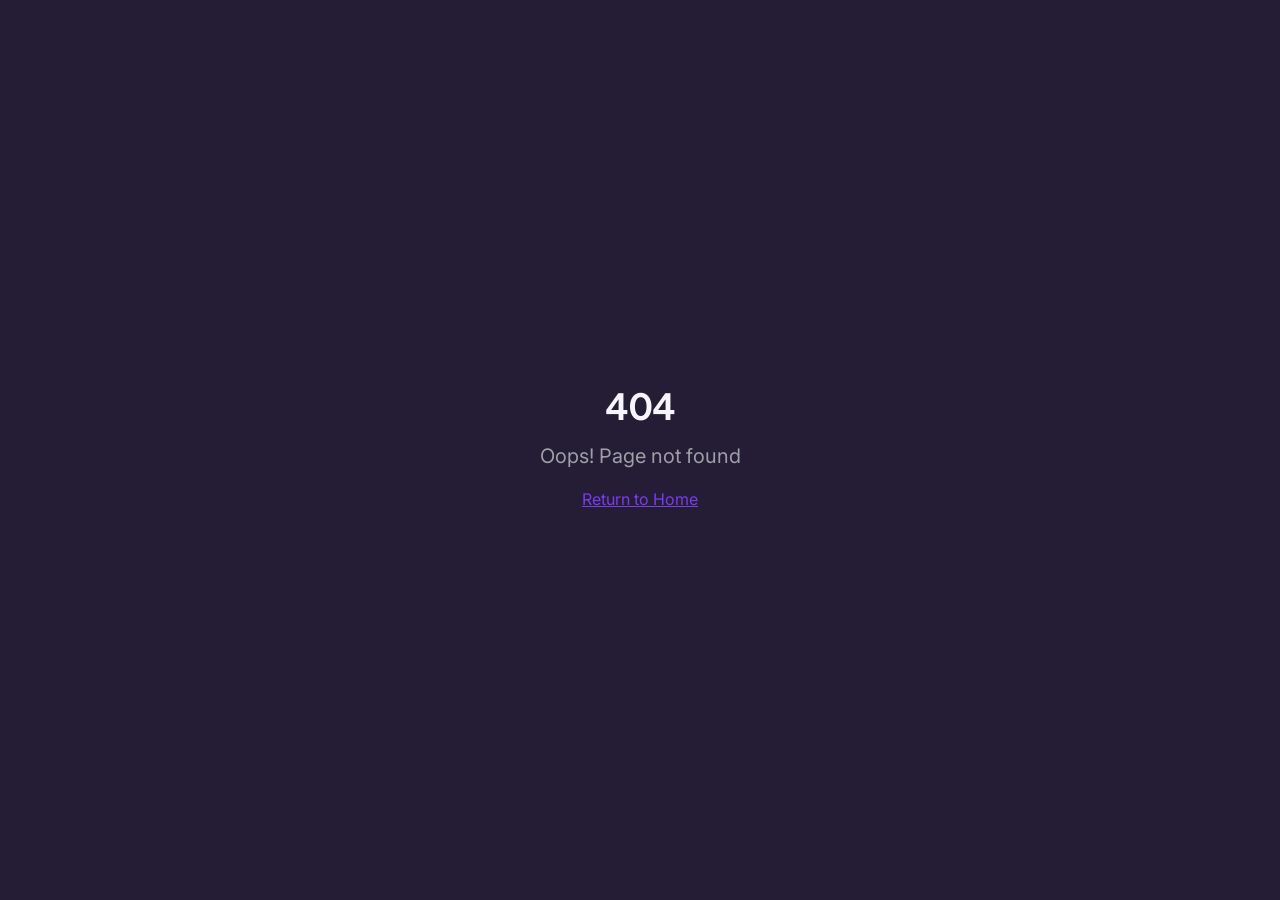
==== commit 86f670e4: "SEO: target AI Consulting Atlanta GA, title/meta/geo/JSON-LD, noscript content, sitemap.xml, robots;" ====
--- a/index.html
+++ b/index.html
@@ -3,26 +3,85 @@
   <head>
     <meta charset="UTF-8" />
     <meta name="viewport" content="width=device-width, initial-scale=1.0" />
-    <link rel="icon" href="/synapse-icon.png" type="image/png" />
-    <title>Adova Synapse | AI Automation in Atlanta, GA</title>
-    <meta name="description" content="Atlanta-based AI implementation: lead follow-up, missed call text back, booking, and custom workflows for small business." />
+    <link rel="icon" href="/favicon.ico" sizes="any" />
+    <link rel="icon" type="image/png" sizes="32x32" href="/favicon-32.png" />
+    <link rel="icon" type="image/png" href="/synapse-icon.png" />
+    <link rel="apple-touch-icon" href="/apple-touch-icon.png" />
+
+    <title>AI Consulting in Atlanta, GA | Adova Synapse Fractional AI Officer</title>
+    <meta name="description" content="Atlanta's AI consulting firm for mid-market companies. Adova Synapse embeds as your Fractional AI Officer to audit, build, and run your AI systems on a monthly retainer. CTO-level AI leadership without the $200K hire. Serving Atlanta and Georgia." />
     <meta name="author" content="Adova Synapse" />
+    <meta name="keywords" content="AI consulting Atlanta, AI consultant Georgia, AI consulting GA, fractional AI officer, AI consulting firm Atlanta, AI implementation Atlanta, AI automation Atlanta, business AI consultant, mid-market AI consulting" />
+    <link rel="canonical" href="https://synapse.adovadigital.com/" />
+    <meta name="robots" content="index, follow, max-image-preview:large" />
+
+    <!-- Local / geo signals -->
+    <meta name="geo.region" content="US-GA" />
+    <meta name="geo.placename" content="Atlanta, Georgia" />
+    <meta name="geo.position" content="33.7490;-84.3880" />
+    <meta name="ICBM" content="33.7490, -84.3880" />
 
     <meta property="og:site_name" content="Adova Synapse" />
-    <meta property="og:title" content="Adova Synapse | AI Implementation & Business Automation" />
-    <meta property="og:description" content="Custom AI systems built to generate revenue, not just reports. Atlanta-based AI infrastructure for real estate and local business." />
+    <meta property="og:title" content="AI Consulting in Atlanta, GA | Adova Synapse Fractional AI Officer" />
+    <meta property="og:description" content="Atlanta's AI consulting firm for mid-market companies. We embed as your Fractional AI Officer and run your AI stack on a monthly retainer. CTO-level AI without the $200K hire." />
     <meta property="og:type" content="website" />
-    <meta property="og:image" content="https://synapse.adovadigital.com/og-image.jpg" />
+    <meta property="og:url" content="https://synapse.adovadigital.com/" />
+    <meta property="og:image" content="https://synapse.adovadigital.com/og-image.png" />
 
     <meta name="twitter:card" content="summary_large_image" />
-    <meta name="twitter:title" content="Adova Synapse | AI Implementation & Business Automation" />
-    <meta name="twitter:description" content="Custom AI systems built to generate revenue, not just reports." />
-    <meta name="twitter:image" content="https://synapse.adovadigital.com/og-image.jpg" />
-    <script type="module" crossorigin src="/assets/index-DiJCjSTX.js"></script>
-    <link rel="stylesheet" crossorigin href="/assets/index-CY57ectu.css">
+    <meta name="twitter:title" content="AI Consulting in Atlanta, GA | Adova Synapse" />
+    <meta name="twitter:description" content="Atlanta's AI consulting firm for mid-market companies. Fractional AI Officer on a monthly retainer, CTO-level AI without the $200K hire." />
+    <meta name="twitter:image" content="https://synapse.adovadigital.com/og-image.png" />
+
+    <!-- Organization + LocalBusiness structured data (static, crawler-visible) -->
+    <script type="application/ld+json">
+    {
+      "@context": "https://schema.org",
+      "@type": "ProfessionalService",
+      "name": "Adova Synapse",
+      "alternateName": "Adova Synapse AI Consulting",
+      "description": "AI consulting firm in Atlanta, GA. Fractional AI Officer services for mid-market companies, AI strategy, implementation, automation, and ongoing management on a monthly retainer.",
+      "url": "https://synapse.adovadigital.com",
+      "telephone": "+1-404-445-1257",
+      "email": "info@adovadigital.com",
+      "image": "https://synapse.adovadigital.com/og-image.png",
+      "priceRange": "$$$",
+      "address": { "@type": "PostalAddress", "addressLocality": "Atlanta", "addressRegion": "GA", "addressCountry": "US" },
+      "areaServed": [
+        { "@type": "City", "name": "Atlanta" },
+        { "@type": "State", "name": "Georgia" }
+      ],
+      "knowsAbout": ["AI Consulting", "Artificial Intelligence Strategy", "AI Automation", "Business Process Automation", "Fractional AI Officer", "AI Implementation"],
+      "serviceType": "AI Consulting",
+      "parentOrganization": { "@type": "Organization", "name": "Adova Digital" }
+    }
+    </script>
+    <script type="module" crossorigin src="/assets/index-DIOKXKWE.js"></script>
+    <link rel="stylesheet" crossorigin href="/assets/index-D-HmX0uE.css">
   </head>
 
   <body>
     <div id="root"></div>
+
+    <!-- Crawler-visible fallback: real content for bots before JS renders.
+         Hidden from users (the React app paints over #root), present in raw HTML for SEO. -->
+    <noscript>
+      <div>
+        <h1>AI Consulting in Atlanta, GA | Adova Synapse</h1>
+        <p>Adova Synapse is an AI consulting firm in Atlanta, Georgia serving mid-market
+        companies ($5M-$50M revenue, 50-500 employees). We act as your Fractional AI Officer:
+        we audit your current AI and automation, fix what's broken, build what's missing, and
+        run it month over month, giving you CTO-level AI leadership without a $200K executive hire.</p>
+        <h2>AI consulting services in Atlanta &amp; across Georgia</h2>
+        <ul>
+          <li>AI Opportunity Assessment, a paid audit that maps where AI saves and makes you money</li>
+          <li>Fractional AI Officer, embedded monthly AI leadership and implementation</li>
+          <li>AI systems &amp; automation builds, CRM automation, lead qualification, workflow automation</li>
+        </ul>
+        <p>Atlanta based. Veteran owned. Book your AI Opportunity Assessment at
+        <a href="https://synapse.adovadigital.com/assessment">synapse.adovadigital.com/assessment</a>.</p>
+      </div>
+    </noscript>
+
   </body>
 </html>
--- a/assets/index-D-HmX0uE.css
+++ b/assets/index-D-HmX0uE.css
@@ -0,0 +1 @@
+@import"https://fonts.googleapis.com/css2?family=Inter:wght@400;500;600&family=JetBrains+Mono:wght@400;500&family=Plus+Jakarta+Sans:wght@600;700;800&display=swap";*,:before,:after{--tw-border-spacing-x: 0;--tw-border-spacing-y: 0;--tw-translate-x: 0;--tw-translate-y: 0;--tw-rotate: 0;--tw-skew-x: 0;--tw-skew-y: 0;--tw-scale-x: 1;--tw-scale-y: 1;--tw-pan-x: ;--tw-pan-y: ;--tw-pinch-zoom: ;--tw-scroll-snap-strictness: proximity;--tw-gradient-from-position: ;--tw-gradient-via-position: ;--tw-gradient-to-position: ;--tw-ordinal: ;--tw-slashed-zero: ;--tw-numeric-figure: ;--tw-numeric-spacing: ;--tw-numeric-fraction: ;--tw-ring-inset: ;--tw-ring-offset-width: 0px;--tw-ring-offset-color: #fff;--tw-ring-color: rgb(59 130 246 / .5);--tw-ring-offset-shadow: 0 0 #0000;--tw-ring-shadow: 0 0 #0000;--tw-shadow: 0 0 #0000;--tw-shadow-colored: 0 0 #0000;--tw-blur: ;--tw-brightness: ;--tw-contrast: ;--tw-grayscale: ;--tw-hue-rotate: ;--tw-invert: ;--tw-saturate: ;--tw-sepia: ;--tw-drop-shadow: ;--tw-backdrop-blur: ;--tw-backdrop-brightness: ;--tw-backdrop-contrast: ;--tw-backdrop-grayscale: ;--tw-backdrop-hue-rotate: ;--tw-backdrop-invert: ;--tw-backdrop-opacity: ;--tw-backdrop-saturate: ;--tw-backdrop-sepia: ;--tw-contain-size: ;--tw-contain-layout: ;--tw-contain-paint: ;--tw-contain-style: }::backdrop{--tw-border-spacing-x: 0;--tw-border-spacing-y: 0;--tw-translate-x: 0;--tw-translate-y: 0;--tw-rotate: 0;--tw-skew-x: 0;--tw-skew-y: 0;--tw-scale-x: 1;--tw-scale-y: 1;--tw-pan-x: ;--tw-pan-y: ;--tw-pinch-zoom: ;--tw-scroll-snap-strictness: proximity;--tw-gradient-from-position: ;--tw-gradient-via-position: ;--tw-gradient-to-position: ;--tw-ordinal: ;--tw-slashed-zero: ;--tw-numeric-figure: ;--tw-numeric-spacing: ;--tw-numeric-fraction: ;--tw-ring-inset: ;--tw-ring-offset-width: 0px;--tw-ring-offset-color: #fff;--tw-ring-color: rgb(59 130 246 / .5);--tw-ring-offset-shadow: 0 0 #0000;--tw-ring-shadow: 0 0 #0000;--tw-shadow: 0 0 #0000;--tw-shadow-colored: 0 0 #0000;--tw-blur: ;--tw-brightness: ;--tw-contrast: ;--tw-grayscale: ;--tw-hue-rotate: ;--tw-invert: ;--tw-saturate: ;--tw-sepia: ;--tw-drop-shadow: ;--tw-backdrop-blur: ;--tw-backdrop-brightness: ;--tw-backdrop-contrast: ;--tw-backdrop-grayscale: ;--tw-backdrop-hue-rotate: ;--tw-backdrop-invert: ;--tw-backdrop-opacity: ;--tw-backdrop-saturate: ;--tw-backdrop-sepia: ;--tw-contain-size: ;--tw-contain-layout: ;--tw-contain-paint: ;--tw-contain-style: }*,:before,:after{box-sizing:border-box;border-width:0;border-style:solid;border-color:#e5e7eb}:before,:after{--tw-content: ""}html,:host{line-height:1.5;-webkit-text-size-adjust:100%;-moz-tab-size:4;-o-tab-size:4;tab-size:4;font-family:ui-sans-serif,system-ui,sans-serif,"Apple Color Emoji","Segoe UI Emoji",Segoe UI Symbol,"Noto Color Emoji";font-feature-settings:normal;font-variation-settings:normal;-webkit-tap-highlight-color:transparent}body{margin:0;line-height:inherit}hr{height:0;color:inherit;border-top-width:1px}abbr:where([title]){-webkit-text-decoration:underline dotted;text-decoration:underline dotted}h1,h2,h3,h4,h5,h6{font-size:inherit;font-weight:inherit}a{color:inherit;text-decoration:inherit}b,strong{font-weight:bolder}code,kbd,samp,pre{font-family:JetBrains Mono,ui-monospace,monospace;font-feature-settings:normal;font-variation-settings:normal;font-size:1em}small{font-size:80%}sub,sup{font-size:75%;line-height:0;position:relative;vertical-align:baseline}sub{bottom:-.25em}sup{top:-.5em}table{text-indent:0;border-color:inherit;border-collapse:collapse}button,input,optgroup,select,textarea{font-family:inherit;font-feature-settings:inherit;font-variation-settings:inherit;font-size:100%;font-weight:inherit;line-height:inherit;letter-spacing:inherit;color:inherit;margin:0;padding:0}button,select{text-transform:none}button,input:where([type=button]),input:where([type=reset]),input:where([type=submit]){-webkit-appearance:button;background-color:transparent;background-image:none}:-moz-focusring{outline:auto}:-moz-ui-invalid{box-shadow:none}progress{vertical-align:baseline}::-webkit-inner-spin-button,::-webkit-outer-spin-button{height:auto}[type=search]{-webkit-appearance:textfield;outline-offset:-2px}::-webkit-search-decoration{-webkit-appearance:none}::-webkit-file-upload-button{-webkit-appearance:button;font:inherit}summary{display:list-item}blockquote,dl,dd,h1,h2,h3,h4,h5,h6,hr,figure,p,pre{margin:0}fieldset{margin:0;padding:0}legend{padding:0}ol,ul,menu{list-style:none;margin:0;padding:0}dialog{padding:0}textarea{resize:vertical}input::-moz-placeholder,textarea::-moz-placeholder{opacity:1;color:#9ca3af}input::placeholder,textarea::placeholder{opacity:1;color:#9ca3af}button,[role=button]{cursor:pointer}:disabled{cursor:default}img,svg,video,canvas,audio,iframe,embed,object{display:block;vertical-align:middle}img,video{max-width:100%;height:auto}[hidden]:where(:not([hidden=until-found])){display:none}:root{--background: 257 46% 8%;--foreground: 252 100% 98%;--card: 258 35% 14%;--card-foreground: 252 100% 98%;--popover: 258 35% 14%;--popover-foreground: 252 100% 98%;--primary: 262 83% 58%;--primary-foreground: 0 0% 100%;--secondary: 257 40% 11%;--secondary-foreground: 240 5% 80%;--muted: 258 30% 16%;--muted-foreground: 240 5% 64%;--accent: 255 92% 76%;--accent-foreground: 257 46% 8%;--destructive: 0 72% 51%;--destructive-foreground: 0 0% 100%;--border: 257 30% 24%;--input: 258 30% 18%;--ring: 262 83% 58%;--radius: .75rem;--sidebar-background: 257 46% 8%;--sidebar-foreground: 252 100% 98%;--sidebar-primary: 262 83% 58%;--sidebar-primary-foreground: 0 0% 100%;--sidebar-accent: 257 40% 11%;--sidebar-accent-foreground: 240 5% 80%;--sidebar-border: 257 30% 24%;--sidebar-ring: 262 83% 58%;--surface: 258 35% 12%;--surface-foreground: 252 30% 85%;--brand-blue: 262 83% 58%;--brand-purple: 262 60% 35%;--success: 160 84% 39%;--warning: 38 92% 50%;--body-text: 252 30% 82%}*{border-color:hsl(var(--border))}html,body{max-width:100%;overflow-x:hidden}body{background-color:hsl(var(--background));color:hsl(var(--foreground));font-family:Inter,system-ui,sans-serif;font-weight:400;line-height:1.7;-webkit-font-smoothing:antialiased;-moz-osx-font-smoothing:grayscale}h1,h2,h3,h4,h5,h6{font-family:Plus Jakarta Sans,system-ui,sans-serif;letter-spacing:-.025em}h1{letter-spacing:-.03em}h2{letter-spacing:-.02em}p{line-height:1.7}a,button{transition:all .3s cubic-bezier(.4,0,.2,1)}img{border-radius:8px}.container{width:100%;margin-right:auto;margin-left:auto;padding-right:1.5rem;padding-left:1.5rem}@media (min-width: 1200px){.container{max-width:1200px}}.prose{color:var(--tw-prose-body);max-width:65ch}.prose :where(p):not(:where([class~=not-prose],[class~=not-prose] *)){margin-top:1.25em;margin-bottom:1.25em}.prose :where([class~=lead]):not(:where([class~=not-prose],[class~=not-prose] *)){color:var(--tw-prose-lead);font-size:1.25em;line-height:1.6;margin-top:1.2em;margin-bottom:1.2em}.prose :where(a):not(:where([class~=not-prose],[class~=not-prose] *)){color:var(--tw-prose-links);text-decoration:underline;font-weight:500}.prose :where(strong):not(:where([class~=not-prose],[class~=not-prose] *)){color:var(--tw-prose-bold);font-weight:600}.prose :where(a strong):not(:where([class~=not-prose],[class~=not-prose] *)){color:inherit}.prose :where(blockquote strong):not(:where([class~=not-prose],[class~=not-prose] *)){color:inherit}.prose :where(thead th strong):not(:where([class~=not-prose],[class~=not-prose] *)){color:inherit}.prose :where(ol):not(:where([class~=not-prose],[class~=not-prose] *)){list-style-type:decimal;margin-top:1.25em;margin-bottom:1.25em;padding-inline-start:1.625em}.prose :where(ol[type=A]):not(:where([class~=not-prose],[class~=not-prose] *)){list-style-type:upper-alpha}.prose :where(ol[type=a]):not(:where([class~=not-prose],[class~=not-prose] *)){list-style-type:lower-alpha}.prose :where(ol[type=A s]):not(:where([class~=not-prose],[class~=not-prose] *)){list-style-type:upper-alpha}.prose :where(ol[type=a s]):not(:where([class~=not-prose],[class~=not-prose] *)){list-style-type:lower-alpha}.prose :where(ol[type=I]):not(:where([class~=not-prose],[class~=not-prose] *)){list-style-type:upper-roman}.prose :where(ol[type=i]):not(:where([class~=not-prose],[class~=not-prose] *)){list-style-type:lower-roman}.prose :where(ol[type=I s]):not(:where([class~=not-prose],[class~=not-prose] *)){list-style-type:upper-roman}.prose :where(ol[type=i s]):not(:where([class~=not-prose],[class~=not-prose] *)){list-style-type:lower-roman}.prose :where(ol[type="1"]):not(:where([class~=not-prose],[class~=not-prose] *)){list-style-type:decimal}.prose :where(ul):not(:where([class~=not-prose],[class~=not-prose] *)){list-style-type:disc;margin-top:1.25em;margin-bottom:1.25em;padding-inline-start:1.625em}.prose :where(ol>li):not(:where([class~=not-prose],[class~=not-prose] *))::marker{font-weight:400;color:var(--tw-prose-counters)}.prose :where(ul>li):not(:where([class~=not-prose],[class~=not-prose] *))::marker{color:var(--tw-prose-bullets)}.prose :where(dt):not(:where([class~=not-prose],[class~=not-prose] *)){color:var(--tw-prose-headings);font-weight:600;margin-top:1.25em}.prose :where(hr):not(:where([class~=not-prose],[class~=not-prose] *)){border-color:var(--tw-prose-hr);border-top-width:1px;margin-top:3em;margin-bottom:3em}.prose :where(blockquote):not(:where([class~=not-prose],[class~=not-prose] *)){font-weight:500;font-style:italic;color:var(--tw-prose-quotes);border-inline-start-width:.25rem;border-inline-start-color:var(--tw-prose-quote-borders);quotes:"“""”""‘""’";margin-top:1.6em;margin-bottom:1.6em;padding-inline-start:1em}.prose :where(blockquote p:first-of-type):not(:where([class~=not-prose],[class~=not-prose] *)):before{content:open-quote}.prose :where(blockquote p:last-of-type):not(:where([class~=not-prose],[class~=not-prose] *)):after{content:close-quote}.prose :where(h1):not(:where([class~=not-prose],[class~=not-prose] *)){color:var(--tw-prose-headings);font-weight:800;font-size:2.25em;margin-top:0;margin-bottom:.8888889em;line-height:1.1111111}.prose :where(h1 strong):not(:where([class~=not-prose],[class~=not-prose] *)){font-weight:900;color:inherit}.prose :where(h2):not(:where([class~=not-prose],[class~=not-prose] *)){color:var(--tw-prose-headings);font-weight:700;font-size:1.5em;margin-top:2em;margin-bottom:1em;line-height:1.3333333}.prose :where(h2 strong):not(:where([class~=not-prose],[class~=not-prose] *)){font-weight:800;color:inherit}.prose :where(h3):not(:where([class~=not-prose],[class~=not-prose] *)){color:var(--tw-prose-headings);font-weight:600;font-size:1.25em;margin-top:1.6em;margin-bottom:.6em;line-height:1.6}.prose :where(h3 strong):not(:where([class~=not-prose],[class~=not-prose] *)){font-weight:700;color:inherit}.prose :where(h4):not(:where([class~=not-prose],[class~=not-prose] *)){color:var(--tw-prose-headings);font-weight:600;margin-top:1.5em;margin-bottom:.5em;line-height:1.5}.prose :where(h4 strong):not(:where([class~=not-prose],[class~=not-prose] *)){font-weight:700;color:inherit}.prose :where(img):not(:where([class~=not-prose],[class~=not-prose] *)){margin-top:2em;margin-bottom:2em}.prose :where(picture):not(:where([class~=not-prose],[class~=not-prose] *)){display:block;margin-top:2em;margin-bottom:2em}.prose :where(video):not(:where([class~=not-prose],[class~=not-prose] *)){margin-top:2em;margin-bottom:2em}.prose :where(kbd):not(:where([class~=not-prose],[class~=not-prose] *)){font-weight:500;font-family:inherit;color:var(--tw-prose-kbd);box-shadow:0 0 0 1px var(--tw-prose-kbd-shadows),0 3px 0 var(--tw-prose-kbd-shadows);font-size:.875em;border-radius:.3125rem;padding-top:.1875em;padding-inline-end:.375em;padding-bottom:.1875em;padding-inline-start:.375em}.prose :where(code):not(:where([class~=not-prose],[class~=not-prose] *)){color:var(--tw-prose-code);font-weight:600;font-size:.875em}.prose :where(code):not(:where([class~=not-prose],[class~=not-prose] *)):before{content:"`"}.prose :where(code):not(:where([class~=not-prose],[class~=not-prose] *)):after{content:"`"}.prose :where(a code):not(:where([class~=not-prose],[class~=not-prose] *)){color:inherit}.prose :where(h1 code):not(:where([class~=not-prose],[class~=not-prose] *)){color:inherit}.prose :where(h2 code):not(:where([class~=not-prose],[class~=not-prose] *)){color:inherit;font-size:.875em}.prose :where(h3 code):not(:where([class~=not-prose],[class~=not-prose] *)){color:inherit;font-size:.9em}.prose :where(h4 code):not(:where([class~=not-prose],[class~=not-prose] *)){color:inherit}.prose :where(blockquote code):not(:where([class~=not-prose],[class~=not-prose] *)){color:inherit}.prose :where(thead th code):not(:where([class~=not-prose],[class~=not-prose] *)){color:inherit}.prose :where(pre):not(:where([class~=not-prose],[class~=not-prose] *)){color:var(--tw-prose-pre-code);background-color:var(--tw-prose-pre-bg);overflow-x:auto;font-weight:400;font-size:.875em;line-height:1.7142857;margin-top:1.7142857em;margin-bottom:1.7142857em;border-radius:.375rem;padding-top:.8571429em;padding-inline-end:1.1428571em;padding-bottom:.8571429em;padding-inline-start:1.1428571em}.prose :where(pre code):not(:where([class~=not-prose],[class~=not-prose] *)){background-color:transparent;border-width:0;border-radius:0;padding:0;font-weight:inherit;color:inherit;font-size:inherit;font-family:inherit;line-height:inherit}.prose :where(pre code):not(:where([class~=not-prose],[class~=not-prose] *)):before{content:none}.prose :where(pre code):not(:where([class~=not-prose],[class~=not-prose] *)):after{content:none}.prose :where(table):not(:where([class~=not-prose],[class~=not-prose] *)){width:100%;table-layout:auto;margin-top:2em;margin-bottom:2em;font-size:.875em;line-height:1.7142857}.prose :where(thead):not(:where([class~=not-prose],[class~=not-prose] *)){border-bottom-width:1px;border-bottom-color:var(--tw-prose-th-borders)}.prose :where(thead th):not(:where([class~=not-prose],[class~=not-prose] *)){color:var(--tw-prose-headings);font-weight:600;vertical-align:bottom;padding-inline-end:.5714286em;padding-bottom:.5714286em;padding-inline-start:.5714286em}.prose :where(tbody tr):not(:where([class~=not-prose],[class~=not-prose] *)){border-bottom-width:1px;border-bottom-color:var(--tw-prose-td-borders)}.prose :where(tbody tr:last-child):not(:where([class~=not-prose],[class~=not-prose] *)){border-bottom-width:0}.prose :where(tbody td):not(:where([class~=not-prose],[class~=not-prose] *)){vertical-align:baseline}.prose :where(tfoot):not(:where([class~=not-prose],[class~=not-prose] *)){border-top-width:1px;border-top-color:var(--tw-prose-th-borders)}.prose :where(tfoot td):not(:where([class~=not-prose],[class~=not-prose] *)){vertical-align:top}.prose :where(th,td):not(:where([class~=not-prose],[class~=not-prose] *)){text-align:start}.prose :where(figure>*):not(:where([class~=not-prose],[class~=not-prose] *)){margin-top:0;margin-bottom:0}.prose :where(figcaption):not(:where([class~=not-prose],[class~=not-prose] *)){color:var(--tw-prose-captions);font-size:.875em;line-height:1.4285714;margin-top:.8571429em}.prose{--tw-prose-body: #374151;--tw-prose-headings: #111827;--tw-prose-lead: #4b5563;--tw-prose-links: #111827;--tw-prose-bold: #111827;--tw-prose-counters: #6b7280;--tw-prose-bullets: #d1d5db;--tw-prose-hr: #e5e7eb;--tw-prose-quotes: #111827;--tw-prose-quote-borders: #e5e7eb;--tw-prose-captions: #6b7280;--tw-prose-kbd: #111827;--tw-prose-kbd-shadows: rgb(17 24 39 / 10%);--tw-prose-code: #111827;--tw-prose-pre-code: #e5e7eb;--tw-prose-pre-bg: #1f2937;--tw-prose-th-borders: #d1d5db;--tw-prose-td-borders: #e5e7eb;--tw-prose-invert-body: #d1d5db;--tw-prose-invert-headings: #fff;--tw-prose-invert-lead: #9ca3af;--tw-prose-invert-links: #fff;--tw-prose-invert-bold: #fff;--tw-prose-invert-counters: #9ca3af;--tw-prose-invert-bullets: #4b5563;--tw-prose-invert-hr: #374151;--tw-prose-invert-quotes: #f3f4f6;--tw-prose-invert-quote-borders: #374151;--tw-prose-invert-captions: #9ca3af;--tw-prose-invert-kbd: #fff;--tw-prose-invert-kbd-shadows: rgb(255 255 255 / 10%);--tw-prose-invert-code: #fff;--tw-prose-invert-pre-code: #d1d5db;--tw-prose-invert-pre-bg: rgb(0 0 0 / 50%);--tw-prose-invert-th-borders: #4b5563;--tw-prose-invert-td-borders: #374151;font-size:1rem;line-height:1.75}.prose :where(picture>img):not(:where([class~=not-prose],[class~=not-prose] *)){margin-top:0;margin-bottom:0}.prose :where(li):not(:where([class~=not-prose],[class~=not-prose] *)){margin-top:.5em;margin-bottom:.5em}.prose :where(ol>li):not(:where([class~=not-prose],[class~=not-prose] *)){padding-inline-start:.375em}.prose :where(ul>li):not(:where([class~=not-prose],[class~=not-prose] *)){padding-inline-start:.375em}.prose :where(.prose>ul>li p):not(:where([class~=not-prose],[class~=not-prose] *)){margin-top:.75em;margin-bottom:.75em}.prose :where(.prose>ul>li>p:first-child):not(:where([class~=not-prose],[class~=not-prose] *)){margin-top:1.25em}.prose :where(.prose>ul>li>p:last-child):not(:where([class~=not-prose],[class~=not-prose] *)){margin-bottom:1.25em}.prose :where(.prose>ol>li>p:first-child):not(:where([class~=not-prose],[class~=not-prose] *)){margin-top:1.25em}.prose :where(.prose>ol>li>p:last-child):not(:where([class~=not-prose],[class~=not-prose] *)){margin-bottom:1.25em}.prose :where(ul ul,ul ol,ol ul,ol ol):not(:where([class~=not-prose],[class~=not-prose] *)){margin-top:.75em;margin-bottom:.75em}.prose :where(dl):not(:where([class~=not-prose],[class~=not-prose] *)){margin-top:1.25em;margin-bottom:1.25em}.prose :where(dd):not(:where([class~=not-prose],[class~=not-prose] *)){margin-top:.5em;padding-inline-start:1.625em}.prose :where(hr+*):not(:where([class~=not-prose],[class~=not-prose] *)){margin-top:0}.prose :where(h2+*):not(:where([class~=not-prose],[class~=not-prose] *)){margin-top:0}.prose :where(h3+*):not(:where([class~=not-prose],[class~=not-prose] *)){margin-top:0}.prose :where(h4+*):not(:where([class~=not-prose],[class~=not-prose] *)){margin-top:0}.prose :where(thead th:first-child):not(:where([class~=not-prose],[class~=not-prose] *)){padding-inline-start:0}.prose :where(thead th:last-child):not(:where([class~=not-prose],[class~=not-prose] *)){padding-inline-end:0}.prose :where(tbody td,tfoot td):not(:where([class~=not-prose],[class~=not-prose] *)){padding-top:.5714286em;padding-inline-end:.5714286em;padding-bottom:.5714286em;padding-inline-start:.5714286em}.prose :where(tbody td:first-child,tfoot td:first-child):not(:where([class~=not-prose],[class~=not-prose] *)){padding-inline-start:0}.prose :where(tbody td:last-child,tfoot td:last-child):not(:where([class~=not-prose],[class~=not-prose] *)){padding-inline-end:0}.prose :where(figure):not(:where([class~=not-prose],[class~=not-prose] *)){margin-top:2em;margin-bottom:2em}.prose :where(.prose>:first-child):not(:where([class~=not-prose],[class~=not-prose] *)){margin-top:0}.prose :where(.prose>:last-child):not(:where([class~=not-prose],[class~=not-prose] *)){margin-bottom:0}.prose-lg{font-size:1.125rem;line-height:1.7777778}.prose-lg :where(p):not(:where([class~=not-prose],[class~=not-prose] *)){margin-top:1.3333333em;margin-bottom:1.3333333em}.prose-lg :where([class~=lead]):not(:where([class~=not-prose],[class~=not-prose] *)){font-size:1.2222222em;line-height:1.4545455;margin-top:1.0909091em;margin-bottom:1.0909091em}.prose-lg :where(blockquote):not(:where([class~=not-prose],[class~=not-prose] *)){margin-top:1.6666667em;margin-bottom:1.6666667em;padding-inline-start:1em}.prose-lg :where(h1):not(:where([class~=not-prose],[class~=not-prose] *)){font-size:2.6666667em;margin-top:0;margin-bottom:.8333333em;line-height:1}.prose-lg :where(h2):not(:where([class~=not-prose],[class~=not-prose] *)){font-size:1.6666667em;margin-top:1.8666667em;margin-bottom:1.0666667em;line-height:1.3333333}.prose-lg :where(h3):not(:where([class~=not-prose],[class~=not-prose] *)){font-size:1.3333333em;margin-top:1.6666667em;margin-bottom:.6666667em;line-height:1.5}.prose-lg :where(h4):not(:where([class~=not-prose],[class~=not-prose] *)){margin-top:1.7777778em;margin-bottom:.4444444em;line-height:1.5555556}.prose-lg :where(img):not(:where([class~=not-prose],[class~=not-prose] *)){margin-top:1.7777778em;margin-bottom:1.7777778em}.prose-lg :where(picture):not(:where([class~=not-prose],[class~=not-prose] *)){margin-top:1.7777778em;margin-bottom:1.7777778em}.prose-lg :where(picture>img):not(:where([class~=not-prose],[class~=not-prose] *)){margin-top:0;margin-bottom:0}.prose-lg :where(video):not(:where([class~=not-prose],[class~=not-prose] *)){margin-top:1.7777778em;margin-bottom:1.7777778em}.prose-lg :where(kbd):not(:where([class~=not-prose],[class~=not-prose] *)){font-size:.8888889em;border-radius:.3125rem;padding-top:.2222222em;padding-inline-end:.4444444em;padding-bottom:.2222222em;padding-inline-start:.4444444em}.prose-lg :where(code):not(:where([class~=not-prose],[class~=not-prose] *)){font-size:.8888889em}.prose-lg :where(h2 code):not(:where([class~=not-prose],[class~=not-prose] *)){font-size:.8666667em}.prose-lg :where(h3 code):not(:where([class~=not-prose],[class~=not-prose] *)){font-size:.875em}.prose-lg :where(pre):not(:where([class~=not-prose],[class~=not-prose] *)){font-size:.8888889em;line-height:1.75;margin-top:2em;margin-bottom:2em;border-radius:.375rem;padding-top:1em;padding-inline-end:1.5em;padding-bottom:1em;padding-inline-start:1.5em}.prose-lg :where(ol):not(:where([class~=not-prose],[class~=not-prose] *)){margin-top:1.3333333em;margin-bottom:1.3333333em;padding-inline-start:1.5555556em}.prose-lg :where(ul):not(:where([class~=not-prose],[class~=not-prose] *)){margin-top:1.3333333em;margin-bottom:1.3333333em;padding-inline-start:1.5555556em}.prose-lg :where(li):not(:where([class~=not-prose],[class~=not-prose] *)){margin-top:.6666667em;margin-bottom:.6666667em}.prose-lg :where(ol>li):not(:where([class~=not-prose],[class~=not-prose] *)){padding-inline-start:.4444444em}.prose-lg :where(ul>li):not(:where([class~=not-prose],[class~=not-prose] *)){padding-inline-start:.4444444em}.prose-lg :where(.prose-lg>ul>li p):not(:where([class~=not-prose],[class~=not-prose] *)){margin-top:.8888889em;margin-bottom:.8888889em}.prose-lg :where(.prose-lg>ul>li>p:first-child):not(:where([class~=not-prose],[class~=not-prose] *)){margin-top:1.3333333em}.prose-lg :where(.prose-lg>ul>li>p:last-child):not(:where([class~=not-prose],[class~=not-prose] *)){margin-bottom:1.3333333em}.prose-lg :where(.prose-lg>ol>li>p:first-child):not(:where([class~=not-prose],[class~=not-prose] *)){margin-top:1.3333333em}.prose-lg :where(.prose-lg>ol>li>p:last-child):not(:where([class~=not-prose],[class~=not-prose] *)){margin-bottom:1.3333333em}.prose-lg :where(ul ul,ul ol,ol ul,ol ol):not(:where([class~=not-prose],[class~=not-prose] *)){margin-top:.8888889em;margin-bottom:.8888889em}.prose-lg :where(dl):not(:where([class~=not-prose],[class~=not-prose] *)){margin-top:1.3333333em;margin-bottom:1.3333333em}.prose-lg :where(dt):not(:where([class~=not-prose],[class~=not-prose] *)){margin-top:1.3333333em}.prose-lg :where(dd):not(:where([class~=not-prose],[class~=not-prose] *)){margin-top:.6666667em;padding-inline-start:1.5555556em}.prose-lg :where(hr):not(:where([class~=not-prose],[class~=not-prose] *)){margin-top:3.1111111em;margin-bottom:3.1111111em}.prose-lg :where(hr+*):not(:where([class~=not-prose],[class~=not-prose] *)){margin-top:0}.prose-lg :where(h2+*):not(:where([class~=not-prose],[class~=not-prose] *)){margin-top:0}.prose-lg :where(h3+*):not(:where([class~=not-prose],[class~=not-prose] *)){margin-top:0}.prose-lg :where(h4+*):not(:where([class~=not-prose],[class~=not-prose] *)){margin-top:0}.prose-lg :where(table):not(:where([class~=not-prose],[class~=not-prose] *)){font-size:.8888889em;line-height:1.5}.prose-lg :where(thead th):not(:where([class~=not-prose],[class~=not-prose] *)){padding-inline-end:.75em;padding-bottom:.75em;padding-inline-start:.75em}.prose-lg :where(thead th:first-child):not(:where([class~=not-prose],[class~=not-prose] *)){padding-inline-start:0}.prose-lg :where(thead th:last-child):not(:where([class~=not-prose],[class~=not-prose] *)){padding-inline-end:0}.prose-lg :where(tbody td,tfoot td):not(:where([class~=not-prose],[class~=not-prose] *)){padding-top:.75em;padding-inline-end:.75em;padding-bottom:.75em;padding-inline-start:.75em}.prose-lg :where(tbody td:first-child,tfoot td:first-child):not(:where([class~=not-prose],[class~=not-prose] *)){padding-inline-start:0}.prose-lg :where(tbody td:last-child,tfoot td:last-child):not(:where([class~=not-prose],[class~=not-prose] *)){padding-inline-end:0}.prose-lg :where(figure):not(:where([class~=not-prose],[class~=not-prose] *)){margin-top:1.7777778em;margin-bottom:1.7777778em}.prose-lg :where(figure>*):not(:where([class~=not-prose],[class~=not-prose] *)){margin-top:0;margin-bottom:0}.prose-lg :where(figcaption):not(:where([class~=not-prose],[class~=not-prose] *)){font-size:.8888889em;line-height:1.5;margin-top:1em}.prose-lg :where(.prose-lg>:first-child):not(:where([class~=not-prose],[class~=not-prose] *)){margin-top:0}.prose-lg :where(.prose-lg>:last-child):not(:where([class~=not-prose],[class~=not-prose] *)){margin-bottom:0}.prose-invert{--tw-prose-body: var(--tw-prose-invert-body);--tw-prose-headings: var(--tw-prose-invert-headings);--tw-prose-lead: var(--tw-prose-invert-lead);--tw-prose-links: var(--tw-prose-invert-links);--tw-prose-bold: var(--tw-prose-invert-bold);--tw-prose-counters: var(--tw-prose-invert-counters);--tw-prose-bullets: var(--tw-prose-invert-bullets);--tw-prose-hr: var(--tw-prose-invert-hr);--tw-prose-quotes: var(--tw-prose-invert-quotes);--tw-prose-quote-borders: var(--tw-prose-invert-quote-borders);--tw-prose-captions: var(--tw-prose-invert-captions);--tw-prose-kbd: var(--tw-prose-invert-kbd);--tw-prose-kbd-shadows: var(--tw-prose-invert-kbd-shadows);--tw-prose-code: var(--tw-prose-invert-code);--tw-prose-pre-code: var(--tw-prose-invert-pre-code);--tw-prose-pre-bg: var(--tw-prose-invert-pre-bg);--tw-prose-th-borders: var(--tw-prose-invert-th-borders);--tw-prose-td-borders: var(--tw-prose-invert-td-borders)}.sr-only{position:absolute;width:1px;height:1px;padding:0;margin:-1px;overflow:hidden;clip:rect(0,0,0,0);white-space:nowrap;border-width:0}.pointer-events-none{pointer-events:none}.pointer-events-auto{pointer-events:auto}.visible{visibility:visible}.invisible{visibility:hidden}.static{position:static}.fixed{position:fixed}.absolute{position:absolute}.relative{position:relative}.inset-0{top:0;right:0;bottom:0;left:0}.inset-x-0{left:0;right:0}.inset-y-0{top:0;bottom:0}.-bottom-12{bottom:-3rem}.-left-12{left:-3rem}.-right-12{right:-3rem}.-top-12{top:-3rem}.-top-3{top:-.75rem}.-top-40{top:-10rem}.bottom-0{bottom:0}.bottom-7{bottom:1.75rem}.left-0{left:0}.left-1{left:.25rem}.left-1\/2{left:50%}.left-2{left:.5rem}.left-3{left:.75rem}.left-\[50\%\]{left:50%}.right-0{right:0}.right-1{right:.25rem}.right-2{right:.5rem}.right-3{right:.75rem}.right-4{right:1rem}.top-0{top:0}.top-1\.5{top:.375rem}.top-1\/2{top:50%}.top-2{top:.5rem}.top-3{top:.75rem}.top-3\.5{top:.875rem}.top-4{top:1rem}.top-7{top:1.75rem}.top-\[1px\]{top:1px}.top-\[50\%\]{top:50%}.top-\[60\%\]{top:60%}.top-full{top:100%}.-z-10{z-index:-10}.z-10{z-index:10}.z-20{z-index:20}.z-30{z-index:30}.z-40{z-index:40}.z-50{z-index:50}.z-\[100\]{z-index:100}.z-\[1\]{z-index:1}.col-span-2{grid-column:span 2 / span 2}.-mx-1{margin-left:-.25rem;margin-right:-.25rem}.mx-2{margin-left:.5rem;margin-right:.5rem}.mx-3\.5{margin-left:.875rem;margin-right:.875rem}.mx-auto{margin-left:auto;margin-right:auto}.my-0\.5{margin-top:.125rem;margin-bottom:.125rem}.my-1{margin-top:.25rem;margin-bottom:.25rem}.my-12{margin-top:3rem;margin-bottom:3rem}.-ml-4{margin-left:-1rem}.-mt-0\.5{margin-top:-.125rem}.-mt-4{margin-top:-1rem}.mb-1{margin-bottom:.25rem}.mb-1\.5{margin-bottom:.375rem}.mb-10{margin-bottom:2.5rem}.mb-12{margin-bottom:3rem}.mb-14{margin-bottom:3.5rem}.mb-2{margin-bottom:.5rem}.mb-3{margin-bottom:.75rem}.mb-4{margin-bottom:1rem}.mb-5{margin-bottom:1.25rem}.mb-6{margin-bottom:1.5rem}.mb-7{margin-bottom:1.75rem}.mb-8{margin-bottom:2rem}.mb-9{margin-bottom:2.25rem}.ml-1{margin-left:.25rem}.ml-1\.5{margin-left:.375rem}.ml-2{margin-left:.5rem}.ml-auto{margin-left:auto}.mr-1\.5{margin-right:.375rem}.mr-2{margin-right:.5rem}.mt-0\.5{margin-top:.125rem}.mt-1{margin-top:.25rem}.mt-1\.5{margin-top:.375rem}.mt-10{margin-top:2.5rem}.mt-12{margin-top:3rem}.mt-16{margin-top:4rem}.mt-2{margin-top:.5rem}.mt-24{margin-top:6rem}.mt-3{margin-top:.75rem}.mt-4{margin-top:1rem}.mt-5{margin-top:1.25rem}.mt-6{margin-top:1.5rem}.mt-7{margin-top:1.75rem}.mt-auto{margin-top:auto}.line-clamp-2{overflow:hidden;display:-webkit-box;-webkit-box-orient:vertical;-webkit-line-clamp:2}.line-clamp-3{overflow:hidden;display:-webkit-box;-webkit-box-orient:vertical;-webkit-line-clamp:3}.block{display:block}.inline{display:inline}.flex{display:flex}.inline-flex{display:inline-flex}.table{display:table}.grid{display:grid}.hidden{display:none}.aspect-square{aspect-ratio:1 / 1}.aspect-video{aspect-ratio:16 / 9}.size-4{width:1rem;height:1rem}.h-0\.5{height:.125rem}.h-1\.5{height:.375rem}.h-10{height:2.5rem}.h-11{height:2.75rem}.h-12{height:3rem}.h-14{height:3.5rem}.h-16{height:4rem}.h-2{height:.5rem}.h-2\.5{height:.625rem}.h-3{height:.75rem}.h-3\.5{height:.875rem}.h-4{height:1rem}.h-40{height:10rem}.h-5{height:1.25rem}.h-6{height:1.5rem}.h-7{height:1.75rem}.h-8{height:2rem}.h-9{height:2.25rem}.h-\[1px\]{height:1px}.h-\[42rem\]{height:42rem}.h-\[92vh\]{height:92vh}.h-\[var\(--radix-navigation-menu-viewport-height\)\]{height:var(--radix-navigation-menu-viewport-height)}.h-\[var\(--radix-select-trigger-height\)\]{height:var(--radix-select-trigger-height)}.h-auto{height:auto}.h-full{height:100%}.h-px{height:1px}.h-svh{height:100svh}.max-h-96{max-height:24rem}.max-h-\[300px\]{max-height:300px}.max-h-screen{max-height:100vh}.min-h-0{min-height:0px}.min-h-28{min-height:7rem}.min-h-\[80px\]{min-height:80px}.min-h-\[86vh\]{min-height:86vh}.min-h-screen{min-height:100vh}.min-h-svh{min-height:100svh}.w-0{width:0px}.w-0\.5{width:.125rem}.w-1{width:.25rem}.w-10{width:2.5rem}.w-11{width:2.75rem}.w-12{width:3rem}.w-14{width:3.5rem}.w-2{width:.5rem}.w-2\.5{width:.625rem}.w-3{width:.75rem}.w-3\.5{width:.875rem}.w-3\/4{width:75%}.w-4{width:1rem}.w-5{width:1.25rem}.w-6{width:1.5rem}.w-64{width:16rem}.w-7{width:1.75rem}.w-72{width:18rem}.w-8{width:2rem}.w-9{width:2.25rem}.w-\[--sidebar-width\]{width:var(--sidebar-width)}.w-\[100px\]{width:100px}.w-\[1px\]{width:1px}.w-\[42rem\]{width:42rem}.w-auto{width:auto}.w-full{width:100%}.w-max{width:-moz-max-content;width:max-content}.w-px{width:1px}.min-w-0{min-width:0px}.min-w-5{min-width:1.25rem}.min-w-\[12rem\]{min-width:12rem}.min-w-\[8rem\]{min-width:8rem}.min-w-\[var\(--radix-select-trigger-width\)\]{min-width:var(--radix-select-trigger-width)}.max-w-2xl{max-width:42rem}.max-w-3xl{max-width:48rem}.max-w-4xl{max-width:56rem}.max-w-5xl{max-width:64rem}.max-w-6xl{max-width:72rem}.max-w-\[--skeleton-width\]{max-width:var(--skeleton-width)}.max-w-\[280px\]{max-width:280px}.max-w-\[92vw\]{max-width:92vw}.max-w-lg{max-width:32rem}.max-w-max{max-width:-moz-max-content;max-width:max-content}.max-w-md{max-width:28rem}.max-w-none{max-width:none}.max-w-xl{max-width:36rem}.flex-1{flex:1 1 0%}.flex-shrink-0,.shrink-0{flex-shrink:0}.grow{flex-grow:1}.grow-0{flex-grow:0}.basis-full{flex-basis:100%}.caption-bottom{caption-side:bottom}.border-collapse{border-collapse:collapse}.-translate-x-1\/2{--tw-translate-x: -50%;transform:translate(var(--tw-translate-x),var(--tw-translate-y)) rotate(var(--tw-rotate)) skew(var(--tw-skew-x)) skewY(var(--tw-skew-y)) scaleX(var(--tw-scale-x)) scaleY(var(--tw-scale-y))}.-translate-x-px{--tw-translate-x: -1px;transform:translate(var(--tw-translate-x),var(--tw-translate-y)) rotate(var(--tw-rotate)) skew(var(--tw-skew-x)) skewY(var(--tw-skew-y)) scaleX(var(--tw-scale-x)) scaleY(var(--tw-scale-y))}.-translate-y-1\/2{--tw-translate-y: -50%;transform:translate(var(--tw-translate-x),var(--tw-translate-y)) rotate(var(--tw-rotate)) skew(var(--tw-skew-x)) skewY(var(--tw-skew-y)) scaleX(var(--tw-scale-x)) scaleY(var(--tw-scale-y))}.translate-x-\[-50\%\]{--tw-translate-x: -50%;transform:translate(var(--tw-translate-x),var(--tw-translate-y)) rotate(var(--tw-rotate)) skew(var(--tw-skew-x)) skewY(var(--tw-skew-y)) scaleX(var(--tw-scale-x)) scaleY(var(--tw-scale-y))}.translate-x-px{--tw-translate-x: 1px;transform:translate(var(--tw-translate-x),var(--tw-translate-y)) rotate(var(--tw-rotate)) skew(var(--tw-skew-x)) skewY(var(--tw-skew-y)) scaleX(var(--tw-scale-x)) scaleY(var(--tw-scale-y))}.translate-y-0{--tw-translate-y: 0px;transform:translate(var(--tw-translate-x),var(--tw-translate-y)) rotate(var(--tw-rotate)) skew(var(--tw-skew-x)) skewY(var(--tw-skew-y)) scaleX(var(--tw-scale-x)) scaleY(var(--tw-scale-y))}.translate-y-6{--tw-translate-y: 1.5rem;transform:translate(var(--tw-translate-x),var(--tw-translate-y)) rotate(var(--tw-rotate)) skew(var(--tw-skew-x)) skewY(var(--tw-skew-y)) scaleX(var(--tw-scale-x)) scaleY(var(--tw-scale-y))}.translate-y-8{--tw-translate-y: 2rem;transform:translate(var(--tw-translate-x),var(--tw-translate-y)) rotate(var(--tw-rotate)) skew(var(--tw-skew-x)) skewY(var(--tw-skew-y)) scaleX(var(--tw-scale-x)) scaleY(var(--tw-scale-y))}.translate-y-\[-50\%\]{--tw-translate-y: -50%;transform:translate(var(--tw-translate-x),var(--tw-translate-y)) rotate(var(--tw-rotate)) skew(var(--tw-skew-x)) skewY(var(--tw-skew-y)) scaleX(var(--tw-scale-x)) scaleY(var(--tw-scale-y))}.rotate-45{--tw-rotate: 45deg;transform:translate(var(--tw-translate-x),var(--tw-translate-y)) rotate(var(--tw-rotate)) skew(var(--tw-skew-x)) skewY(var(--tw-skew-y)) scaleX(var(--tw-scale-x)) scaleY(var(--tw-scale-y))}.rotate-90{--tw-rotate: 90deg;transform:translate(var(--tw-translate-x),var(--tw-translate-y)) rotate(var(--tw-rotate)) skew(var(--tw-skew-x)) skewY(var(--tw-skew-y)) scaleX(var(--tw-scale-x)) scaleY(var(--tw-scale-y))}.transform{transform:translate(var(--tw-translate-x),var(--tw-translate-y)) rotate(var(--tw-rotate)) skew(var(--tw-skew-x)) skewY(var(--tw-skew-y)) scaleX(var(--tw-scale-x)) scaleY(var(--tw-scale-y))}@keyframes pulse{50%{opacity:.5}}.animate-pulse{animation:pulse 2s cubic-bezier(.4,0,.6,1) infinite}@keyframes spin{to{transform:rotate(360deg)}}.animate-spin{animation:spin 1s linear infinite}.cursor-default{cursor:default}.cursor-pointer{cursor:pointer}.touch-none{touch-action:none}.select-none{-webkit-user-select:none;-moz-user-select:none;user-select:none}.list-none{list-style-type:none}.grid-cols-2{grid-template-columns:repeat(2,minmax(0,1fr))}.flex-row{flex-direction:row}.flex-col{flex-direction:column}.flex-col-reverse{flex-direction:column-reverse}.flex-wrap{flex-wrap:wrap}.items-start{align-items:flex-start}.items-end{align-items:flex-end}.items-center{align-items:center}.items-baseline{align-items:baseline}.items-stretch{align-items:stretch}.justify-center{justify-content:center}.justify-between{justify-content:space-between}.gap-1{gap:.25rem}.gap-1\.5{gap:.375rem}.gap-10{gap:2.5rem}.gap-2{gap:.5rem}.gap-2\.5{gap:.625rem}.gap-3{gap:.75rem}.gap-4{gap:1rem}.gap-5{gap:1.25rem}.gap-6{gap:1.5rem}.gap-8{gap:2rem}.gap-x-5{-moz-column-gap:1.25rem;column-gap:1.25rem}.gap-x-8{-moz-column-gap:2rem;column-gap:2rem}.gap-y-2{row-gap:.5rem}.space-x-1>:not([hidden])~:not([hidden]){--tw-space-x-reverse: 0;margin-right:calc(.25rem * var(--tw-space-x-reverse));margin-left:calc(.25rem * calc(1 - var(--tw-space-x-reverse)))}.space-x-4>:not([hidden])~:not([hidden]){--tw-space-x-reverse: 0;margin-right:calc(1rem * var(--tw-space-x-reverse));margin-left:calc(1rem * calc(1 - var(--tw-space-x-reverse)))}.space-y-1>:not([hidden])~:not([hidden]){--tw-space-y-reverse: 0;margin-top:calc(.25rem * calc(1 - var(--tw-space-y-reverse)));margin-bottom:calc(.25rem * var(--tw-space-y-reverse))}.space-y-1\.5>:not([hidden])~:not([hidden]){--tw-space-y-reverse: 0;margin-top:calc(.375rem * calc(1 - var(--tw-space-y-reverse)));margin-bottom:calc(.375rem * var(--tw-space-y-reverse))}.space-y-2>:not([hidden])~:not([hidden]){--tw-space-y-reverse: 0;margin-top:calc(.5rem * calc(1 - var(--tw-space-y-reverse)));margin-bottom:calc(.5rem * var(--tw-space-y-reverse))}.space-y-2\.5>:not([hidden])~:not([hidden]){--tw-space-y-reverse: 0;margin-top:calc(.625rem * calc(1 - var(--tw-space-y-reverse)));margin-bottom:calc(.625rem * var(--tw-space-y-reverse))}.space-y-3>:not([hidden])~:not([hidden]){--tw-space-y-reverse: 0;margin-top:calc(.75rem * calc(1 - var(--tw-space-y-reverse)));margin-bottom:calc(.75rem * var(--tw-space-y-reverse))}.space-y-4>:not([hidden])~:not([hidden]){--tw-space-y-reverse: 0;margin-top:calc(1rem * calc(1 - var(--tw-space-y-reverse)));margin-bottom:calc(1rem * var(--tw-space-y-reverse))}.space-y-5>:not([hidden])~:not([hidden]){--tw-space-y-reverse: 0;margin-top:calc(1.25rem * calc(1 - var(--tw-space-y-reverse)));margin-bottom:calc(1.25rem * var(--tw-space-y-reverse))}.space-y-6>:not([hidden])~:not([hidden]){--tw-space-y-reverse: 0;margin-top:calc(1.5rem * calc(1 - var(--tw-space-y-reverse)));margin-bottom:calc(1.5rem * var(--tw-space-y-reverse))}.space-y-7>:not([hidden])~:not([hidden]){--tw-space-y-reverse: 0;margin-top:calc(1.75rem * calc(1 - var(--tw-space-y-reverse)));margin-bottom:calc(1.75rem * var(--tw-space-y-reverse))}.overflow-auto{overflow:auto}.overflow-hidden{overflow:hidden}.overflow-y-auto{overflow-y:auto}.overflow-x-hidden{overflow-x:hidden}.whitespace-nowrap{white-space:nowrap}.break-words{overflow-wrap:break-word}.rounded{border-radius:.25rem}.rounded-2xl{border-radius:1rem}.rounded-3xl{border-radius:1.5rem}.rounded-\[2px\]{border-radius:2px}.rounded-\[inherit\]{border-radius:inherit}.rounded-full{border-radius:9999px}.rounded-lg{border-radius:var(--radius)}.rounded-md{border-radius:calc(var(--radius) - 2px)}.rounded-none{border-radius:0}.rounded-sm{border-radius:calc(var(--radius) - 4px)}.rounded-xl{border-radius:.75rem}.rounded-t-\[10px\]{border-top-left-radius:10px;border-top-right-radius:10px}.rounded-tl-sm{border-top-left-radius:calc(var(--radius) - 4px)}.border{border-width:1px}.border-0{border-width:0px}.border-2{border-width:2px}.border-\[1\.5px\]{border-width:1.5px}.border-y{border-top-width:1px;border-bottom-width:1px}.border-b{border-bottom-width:1px}.border-l{border-left-width:1px}.border-r{border-right-width:1px}.border-t{border-top-width:1px}.border-dashed{border-style:dashed}.border-\[--color-border\]{border-color:var(--color-border)}.border-border{border-color:hsl(var(--border))}.border-border\/50{border-color:hsl(var(--border) / .5)}.border-border\/60{border-color:hsl(var(--border) / .6)}.border-destructive{border-color:hsl(var(--destructive))}.border-destructive\/50{border-color:hsl(var(--destructive) / .5)}.border-input{border-color:hsl(var(--input))}.border-primary{border-color:hsl(var(--primary))}.border-primary\/30{border-color:hsl(var(--primary) / .3)}.border-primary\/40{border-color:hsl(var(--primary) / .4)}.border-primary\/50{border-color:hsl(var(--primary) / .5)}.border-sidebar-border{border-color:hsl(var(--sidebar-border))}.border-transparent{border-color:transparent}.border-white\/15{border-color:#ffffff26}.border-white\/20{border-color:#fff3}.border-l-transparent{border-left-color:transparent}.border-t-transparent{border-top-color:transparent}.bg-\[--color-bg\]{background-color:var(--color-bg)}.bg-accent{background-color:hsl(var(--accent))}.bg-background{background-color:hsl(var(--background))}.bg-background\/40{background-color:hsl(var(--background) / .4)}.bg-background\/60{background-color:hsl(var(--background) / .6)}.bg-background\/80{background-color:hsl(var(--background) / .8)}.bg-background\/90{background-color:hsl(var(--background) / .9)}.bg-black\/80{background-color:#000c}.bg-border{background-color:hsl(var(--border))}.bg-card{background-color:hsl(var(--card))}.bg-card\/30{background-color:hsl(var(--card) / .3)}.bg-card\/40{background-color:hsl(var(--card) / .4)}.bg-card\/60{background-color:hsl(var(--card) / .6)}.bg-destructive{background-color:hsl(var(--destructive))}.bg-emerald-500\/20{background-color:#10b98133}.bg-foreground{background-color:hsl(var(--foreground))}.bg-muted{background-color:hsl(var(--muted))}.bg-muted\/50{background-color:hsl(var(--muted) / .5)}.bg-popover{background-color:hsl(var(--popover))}.bg-primary{background-color:hsl(var(--primary))}.bg-primary\/10{background-color:hsl(var(--primary) / .1)}.bg-primary\/15{background-color:hsl(var(--primary) / .15)}.bg-secondary{background-color:hsl(var(--secondary))}.bg-secondary\/50{background-color:hsl(var(--secondary) / .5)}.bg-sidebar{background-color:hsl(var(--sidebar-background))}.bg-sidebar-border{background-color:hsl(var(--sidebar-border))}.bg-transparent{background-color:transparent}.bg-white{--tw-bg-opacity: 1;background-color:rgb(255 255 255 / var(--tw-bg-opacity, 1))}.bg-white\/10{background-color:#ffffff1a}.bg-white\/20{background-color:#fff3}.bg-white\/5{background-color:#ffffff0d}.bg-gradient-to-b{background-image:linear-gradient(to bottom,var(--tw-gradient-stops))}.bg-gradient-to-br{background-image:linear-gradient(to bottom right,var(--tw-gradient-stops))}.bg-gradient-to-t{background-image:linear-gradient(to top,var(--tw-gradient-stops))}.from-background{--tw-gradient-from: hsl(var(--background)) var(--tw-gradient-from-position);--tw-gradient-to: hsl(var(--background) / 0) var(--tw-gradient-to-position);--tw-gradient-stops: var(--tw-gradient-from), var(--tw-gradient-to)}.from-brand-blue\/10{--tw-gradient-from: hsl(var(--brand-blue) / .1) var(--tw-gradient-from-position);--tw-gradient-to: hsl(var(--brand-blue) / 0) var(--tw-gradient-to-position);--tw-gradient-stops: var(--tw-gradient-from), var(--tw-gradient-to)}.from-brand-blue\/15{--tw-gradient-from: hsl(var(--brand-blue) / .15) var(--tw-gradient-from-position);--tw-gradient-to: hsl(var(--brand-blue) / 0) var(--tw-gradient-to-position);--tw-gradient-stops: var(--tw-gradient-from), var(--tw-gradient-to)}.from-brand-blue\/20{--tw-gradient-from: hsl(var(--brand-blue) / .2) var(--tw-gradient-from-position);--tw-gradient-to: hsl(var(--brand-blue) / 0) var(--tw-gradient-to-position);--tw-gradient-stops: var(--tw-gradient-from), var(--tw-gradient-to)}.from-brand-purple\/15{--tw-gradient-from: hsl(var(--brand-purple) / .15) var(--tw-gradient-from-position);--tw-gradient-to: hsl(var(--brand-purple) / 0) var(--tw-gradient-to-position);--tw-gradient-stops: var(--tw-gradient-from), var(--tw-gradient-to)}.from-transparent{--tw-gradient-from: transparent var(--tw-gradient-from-position);--tw-gradient-to: rgb(0 0 0 / 0) var(--tw-gradient-to-position);--tw-gradient-stops: var(--tw-gradient-from), var(--tw-gradient-to)}.via-background{--tw-gradient-to: hsl(var(--background) / 0) var(--tw-gradient-to-position);--tw-gradient-stops: var(--tw-gradient-from), hsl(var(--background)) var(--tw-gradient-via-position), var(--tw-gradient-to)}.via-background\/95{--tw-gradient-to: hsl(var(--background) / 0) var(--tw-gradient-to-position);--tw-gradient-stops: var(--tw-gradient-from), hsl(var(--background) / .95) var(--tw-gradient-via-position), var(--tw-gradient-to)}.to-background{--tw-gradient-to: hsl(var(--background)) var(--tw-gradient-to-position)}.to-background\/0{--tw-gradient-to: hsl(var(--background) / 0) var(--tw-gradient-to-position)}.to-brand-blue\/10{--tw-gradient-to: hsl(var(--brand-blue) / .1) var(--tw-gradient-to-position)}.to-brand-purple\/10{--tw-gradient-to: hsl(var(--brand-purple) / .1) var(--tw-gradient-to-position)}.to-brand-purple\/15{--tw-gradient-to: hsl(var(--brand-purple) / .15) var(--tw-gradient-to-position)}.to-brand-purple\/20{--tw-gradient-to: hsl(var(--brand-purple) / .2) var(--tw-gradient-to-position)}.fill-current{fill:currentColor}.fill-yellow-400{fill:#facc15}.object-cover{-o-object-fit:cover;object-fit:cover}.p-0{padding:0}.p-1{padding:.25rem}.p-10{padding:2.5rem}.p-2{padding:.5rem}.p-3{padding:.75rem}.p-4{padding:1rem}.p-5{padding:1.25rem}.p-6{padding:1.5rem}.p-7{padding:1.75rem}.p-8{padding:2rem}.p-\[1px\]{padding:1px}.px-1{padding-left:.25rem;padding-right:.25rem}.px-2{padding-left:.5rem;padding-right:.5rem}.px-2\.5{padding-left:.625rem;padding-right:.625rem}.px-3{padding-left:.75rem;padding-right:.75rem}.px-4{padding-left:1rem;padding-right:1rem}.px-5{padding-left:1.25rem;padding-right:1.25rem}.px-6{padding-left:1.5rem;padding-right:1.5rem}.px-8{padding-left:2rem;padding-right:2rem}.py-0\.5{padding-top:.125rem;padding-bottom:.125rem}.py-1{padding-top:.25rem;padding-bottom:.25rem}.py-1\.5{padding-top:.375rem;padding-bottom:.375rem}.py-12{padding-top:3rem;padding-bottom:3rem}.py-14{padding-top:3.5rem;padding-bottom:3.5rem}.py-16{padding-top:4rem;padding-bottom:4rem}.py-2{padding-top:.5rem;padding-bottom:.5rem}.py-20{padding-top:5rem;padding-bottom:5rem}.py-24{padding-top:6rem;padding-bottom:6rem}.py-28{padding-top:7rem;padding-bottom:7rem}.py-3{padding-top:.75rem;padding-bottom:.75rem}.py-4{padding-top:1rem;padding-bottom:1rem}.py-5{padding-top:1.25rem;padding-bottom:1.25rem}.py-6{padding-top:1.5rem;padding-bottom:1.5rem}.py-8{padding-top:2rem;padding-bottom:2rem}.pb-10{padding-bottom:2.5rem}.pb-12{padding-bottom:3rem}.pb-16{padding-bottom:4rem}.pb-20{padding-bottom:5rem}.pb-24{padding-bottom:6rem}.pb-3{padding-bottom:.75rem}.pb-4{padding-bottom:1rem}.pb-5{padding-bottom:1.25rem}.pb-6{padding-bottom:1.5rem}.pb-8{padding-bottom:2rem}.pl-1\.5{padding-left:.375rem}.pl-14{padding-left:3.5rem}.pl-2\.5{padding-left:.625rem}.pl-4{padding-left:1rem}.pl-7{padding-left:1.75rem}.pl-8{padding-left:2rem}.pr-2{padding-right:.5rem}.pr-2\.5{padding-right:.625rem}.pr-4{padding-right:1rem}.pr-8{padding-right:2rem}.pt-0{padding-top:0}.pt-1{padding-top:.25rem}.pt-10{padding-top:2.5rem}.pt-12{padding-top:3rem}.pt-16{padding-top:4rem}.pt-2{padding-top:.5rem}.pt-24{padding-top:6rem}.pt-28{padding-top:7rem}.pt-3{padding-top:.75rem}.pt-32{padding-top:8rem}.pt-4{padding-top:1rem}.pt-6{padding-top:1.5rem}.pt-7{padding-top:1.75rem}.pt-8{padding-top:2rem}.text-left{text-align:left}.text-center{text-align:center}.text-right{text-align:right}.align-middle{vertical-align:middle}.font-body{font-family:Inter,system-ui,sans-serif}.font-display{font-family:Plus Jakarta Sans,system-ui,sans-serif}.font-mono{font-family:JetBrains Mono,ui-monospace,monospace}.text-2xl{font-size:1.5rem;line-height:2rem}.text-3xl{font-size:1.875rem;line-height:2.25rem}.text-4xl{font-size:2.25rem;line-height:2.5rem}.text-5xl{font-size:3rem;line-height:1}.text-\[0\.8rem\]{font-size:.8rem}.text-\[10px\]{font-size:10px}.text-\[11px\]{font-size:11px}.text-base{font-size:1rem;line-height:1.5rem}.text-lg{font-size:1.125rem;line-height:1.75rem}.text-sm{font-size:.875rem;line-height:1.25rem}.text-xl{font-size:1.25rem;line-height:1.75rem}.text-xs{font-size:.75rem;line-height:1rem}.font-bold{font-weight:700}.font-extrabold{font-weight:800}.font-medium{font-weight:500}.font-normal{font-weight:400}.font-semibold{font-weight:600}.uppercase{text-transform:uppercase}.tabular-nums{--tw-numeric-spacing: tabular-nums;font-variant-numeric:var(--tw-ordinal) var(--tw-slashed-zero) var(--tw-numeric-figure) var(--tw-numeric-spacing) var(--tw-numeric-fraction)}.leading-\[1\.04\]{line-height:1.04}.leading-\[1\.05\]{line-height:1.05}.leading-\[1\.1\]{line-height:1.1}.leading-none{line-height:1}.leading-relaxed{line-height:1.625}.leading-snug{line-height:1.375}.leading-tight{line-height:1.25}.tracking-\[0\.14em\]{letter-spacing:.14em}.tracking-\[0\.16em\]{letter-spacing:.16em}.tracking-\[0\.18em\]{letter-spacing:.18em}.tracking-\[0\.2em\]{letter-spacing:.2em}.tracking-tight{letter-spacing:-.025em}.tracking-wider{letter-spacing:.05em}.tracking-widest{letter-spacing:.1em}.text-\[\#2a1a4a\]{--tw-text-opacity: 1;color:rgb(42 26 74 / var(--tw-text-opacity, 1))}.text-\[\#A78BFA\]{--tw-text-opacity: 1;color:rgb(167 139 250 / var(--tw-text-opacity, 1))}.text-accent{color:hsl(var(--accent))}.text-accent-foreground{color:hsl(var(--accent-foreground))}.text-background{color:hsl(var(--background))}.text-body-text{color:hsl(var(--body-text))}.text-card-foreground{color:hsl(var(--card-foreground))}.text-current{color:currentColor}.text-destructive{color:hsl(var(--destructive))}.text-destructive-foreground{color:hsl(var(--destructive-foreground))}.text-emerald-400{--tw-text-opacity: 1;color:rgb(52 211 153 / var(--tw-text-opacity, 1))}.text-foreground{color:hsl(var(--foreground))}.text-foreground\/50{color:hsl(var(--foreground) / .5)}.text-foreground\/90{color:hsl(var(--foreground) / .9)}.text-muted-foreground{color:hsl(var(--muted-foreground))}.text-muted-foreground\/50{color:hsl(var(--muted-foreground) / .5)}.text-popover-foreground{color:hsl(var(--popover-foreground))}.text-primary{color:hsl(var(--primary))}.text-primary-foreground{color:hsl(var(--primary-foreground))}.text-primary\/80{color:hsl(var(--primary) / .8)}.text-primary\/90{color:hsl(var(--primary) / .9)}.text-secondary-foreground{color:hsl(var(--secondary-foreground))}.text-sidebar-foreground{color:hsl(var(--sidebar-foreground))}.text-sidebar-foreground\/70{color:hsl(var(--sidebar-foreground) / .7)}.text-white{--tw-text-opacity: 1;color:rgb(255 255 255 / var(--tw-text-opacity, 1))}.text-white\/60{color:#fff9}.text-white\/70{color:#ffffffb3}.text-white\/75{color:#ffffffbf}.text-white\/80{color:#fffc}.text-white\/85{color:#ffffffd9}.text-white\/90{color:#ffffffe6}.text-yellow-400{--tw-text-opacity: 1;color:rgb(250 204 21 / var(--tw-text-opacity, 1))}.underline{text-decoration-line:underline}.underline-offset-4{text-underline-offset:4px}.opacity-0{opacity:0}.opacity-100{opacity:1}.opacity-20{opacity:.2}.opacity-50{opacity:.5}.opacity-60{opacity:.6}.opacity-70{opacity:.7}.opacity-90{opacity:.9}.opacity-\[0\.22\]{opacity:.22}.opacity-\[0\.35\]{opacity:.35}.shadow-2xl{--tw-shadow: 0 25px 50px -12px rgb(0 0 0 / .25);--tw-shadow-colored: 0 25px 50px -12px var(--tw-shadow-color);box-shadow:var(--tw-ring-offset-shadow, 0 0 #0000),var(--tw-ring-shadow, 0 0 #0000),var(--tw-shadow)}.shadow-\[0_0_0_1px_hsl\(var\(--sidebar-border\)\)\]{--tw-shadow: 0 0 0 1px hsl(var(--sidebar-border));--tw-shadow-colored: 0 0 0 1px var(--tw-shadow-color);box-shadow:var(--tw-ring-offset-shadow, 0 0 #0000),var(--tw-ring-shadow, 0 0 #0000),var(--tw-shadow)}.shadow-lg{--tw-shadow: 0 10px 15px -3px rgb(0 0 0 / .1), 0 4px 6px -4px rgb(0 0 0 / .1);--tw-shadow-colored: 0 10px 15px -3px var(--tw-shadow-color), 0 4px 6px -4px var(--tw-shadow-color);box-shadow:var(--tw-ring-offset-shadow, 0 0 #0000),var(--tw-ring-shadow, 0 0 #0000),var(--tw-shadow)}.shadow-md{--tw-shadow: 0 4px 6px -1px rgb(0 0 0 / .1), 0 2px 4px -2px rgb(0 0 0 / .1);--tw-shadow-colored: 0 4px 6px -1px var(--tw-shadow-color), 0 2px 4px -2px var(--tw-shadow-color);box-shadow:var(--tw-ring-offset-shadow, 0 0 #0000),var(--tw-ring-shadow, 0 0 #0000),var(--tw-shadow)}.shadow-none{--tw-shadow: 0 0 #0000;--tw-shadow-colored: 0 0 #0000;box-shadow:var(--tw-ring-offset-shadow, 0 0 #0000),var(--tw-ring-shadow, 0 0 #0000),var(--tw-shadow)}.shadow-sm{--tw-shadow: 0 1px 2px 0 rgb(0 0 0 / .05);--tw-shadow-colored: 0 1px 2px 0 var(--tw-shadow-color);box-shadow:var(--tw-ring-offset-shadow, 0 0 #0000),var(--tw-ring-shadow, 0 0 #0000),var(--tw-shadow)}.shadow-xl{--tw-shadow: 0 20px 25px -5px rgb(0 0 0 / .1), 0 8px 10px -6px rgb(0 0 0 / .1);--tw-shadow-colored: 0 20px 25px -5px var(--tw-shadow-color), 0 8px 10px -6px var(--tw-shadow-color);box-shadow:var(--tw-ring-offset-shadow, 0 0 #0000),var(--tw-ring-shadow, 0 0 #0000),var(--tw-shadow)}.outline-none{outline:2px solid transparent;outline-offset:2px}.outline{outline-style:solid}.ring{--tw-ring-offset-shadow: var(--tw-ring-inset) 0 0 0 var(--tw-ring-offset-width) var(--tw-ring-offset-color);--tw-ring-shadow: var(--tw-ring-inset) 0 0 0 calc(3px + var(--tw-ring-offset-width)) var(--tw-ring-color);box-shadow:var(--tw-ring-offset-shadow),var(--tw-ring-shadow),var(--tw-shadow, 0 0 #0000)}.ring-0{--tw-ring-offset-shadow: var(--tw-ring-inset) 0 0 0 var(--tw-ring-offset-width) var(--tw-ring-offset-color);--tw-ring-shadow: var(--tw-ring-inset) 0 0 0 calc(0px + var(--tw-ring-offset-width)) var(--tw-ring-color);box-shadow:var(--tw-ring-offset-shadow),var(--tw-ring-shadow),var(--tw-shadow, 0 0 #0000)}.ring-1{--tw-ring-offset-shadow: var(--tw-ring-inset) 0 0 0 var(--tw-ring-offset-width) var(--tw-ring-offset-color);--tw-ring-shadow: var(--tw-ring-inset) 0 0 0 calc(1px + var(--tw-ring-offset-width)) var(--tw-ring-color);box-shadow:var(--tw-ring-offset-shadow),var(--tw-ring-shadow),var(--tw-shadow, 0 0 #0000)}.ring-2{--tw-ring-offset-shadow: var(--tw-ring-inset) 0 0 0 var(--tw-ring-offset-width) var(--tw-ring-offset-color);--tw-ring-shadow: var(--tw-ring-inset) 0 0 0 calc(2px + var(--tw-ring-offset-width)) var(--tw-ring-color);box-shadow:var(--tw-ring-offset-shadow),var(--tw-ring-shadow),var(--tw-shadow, 0 0 #0000)}.ring-4{--tw-ring-offset-shadow: var(--tw-ring-inset) 0 0 0 var(--tw-ring-offset-width) var(--tw-ring-offset-color);--tw-ring-shadow: var(--tw-ring-inset) 0 0 0 calc(4px + var(--tw-ring-offset-width)) var(--tw-ring-color);box-shadow:var(--tw-ring-offset-shadow),var(--tw-ring-shadow),var(--tw-shadow, 0 0 #0000)}.ring-accent\/30{--tw-ring-color: hsl(var(--accent) / .3)}.ring-primary\/20{--tw-ring-color: hsl(var(--primary) / .2)}.ring-ring{--tw-ring-color: hsl(var(--ring))}.ring-sidebar-ring{--tw-ring-color: hsl(var(--sidebar-ring))}.ring-white\/10{--tw-ring-color: rgb(255 255 255 / .1)}.ring-offset-background{--tw-ring-offset-color: hsl(var(--background))}.blur-3xl{--tw-blur: blur(64px);filter:var(--tw-blur) var(--tw-brightness) var(--tw-contrast) var(--tw-grayscale) var(--tw-hue-rotate) var(--tw-invert) var(--tw-saturate) var(--tw-sepia) var(--tw-drop-shadow)}.filter{filter:var(--tw-blur) var(--tw-brightness) var(--tw-contrast) var(--tw-grayscale) var(--tw-hue-rotate) var(--tw-invert) var(--tw-saturate) var(--tw-sepia) var(--tw-drop-shadow)}.backdrop-blur-md{--tw-backdrop-blur: blur(12px);-webkit-backdrop-filter:var(--tw-backdrop-blur) var(--tw-backdrop-brightness) var(--tw-backdrop-contrast) var(--tw-backdrop-grayscale) var(--tw-backdrop-hue-rotate) var(--tw-backdrop-invert) var(--tw-backdrop-opacity) var(--tw-backdrop-saturate) var(--tw-backdrop-sepia);backdrop-filter:var(--tw-backdrop-blur) var(--tw-backdrop-brightness) var(--tw-backdrop-contrast) var(--tw-backdrop-grayscale) var(--tw-backdrop-hue-rotate) var(--tw-backdrop-invert) var(--tw-backdrop-opacity) var(--tw-backdrop-saturate) var(--tw-backdrop-sepia)}.backdrop-blur-sm{--tw-backdrop-blur: blur(4px);-webkit-backdrop-filter:var(--tw-backdrop-blur) var(--tw-backdrop-brightness) var(--tw-backdrop-contrast) var(--tw-backdrop-grayscale) var(--tw-backdrop-hue-rotate) var(--tw-backdrop-invert) var(--tw-backdrop-opacity) var(--tw-backdrop-saturate) var(--tw-backdrop-sepia);backdrop-filter:var(--tw-backdrop-blur) var(--tw-backdrop-brightness) var(--tw-backdrop-contrast) var(--tw-backdrop-grayscale) var(--tw-backdrop-hue-rotate) var(--tw-backdrop-invert) var(--tw-backdrop-opacity) var(--tw-backdrop-saturate) var(--tw-backdrop-sepia)}.transition{transition-property:color,background-color,border-color,text-decoration-color,fill,stroke,opacity,box-shadow,transform,filter,-webkit-backdrop-filter;transition-property:color,background-color,border-color,text-decoration-color,fill,stroke,opacity,box-shadow,transform,filter,backdrop-filter;transition-property:color,background-color,border-color,text-decoration-color,fill,stroke,opacity,box-shadow,transform,filter,backdrop-filter,-webkit-backdrop-filter;transition-timing-function:cubic-bezier(.4,0,.2,1);transition-duration:.15s}.transition-\[left\,right\,width\]{transition-property:left,right,width;transition-timing-function:cubic-bezier(.4,0,.2,1);transition-duration:.15s}.transition-\[margin\,opa\]{transition-property:margin,opa;transition-timing-function:cubic-bezier(.4,0,.2,1);transition-duration:.15s}.transition-\[width\,height\,padding\]{transition-property:width,height,padding;transition-timing-function:cubic-bezier(.4,0,.2,1);transition-duration:.15s}.transition-\[width\]{transition-property:width;transition-timing-function:cubic-bezier(.4,0,.2,1);transition-duration:.15s}.transition-all{transition-property:all;transition-timing-function:cubic-bezier(.4,0,.2,1);transition-duration:.15s}.transition-colors{transition-property:color,background-color,border-color,text-decoration-color,fill,stroke;transition-timing-function:cubic-bezier(.4,0,.2,1);transition-duration:.15s}.transition-opacity{transition-property:opacity;transition-timing-function:cubic-bezier(.4,0,.2,1);transition-duration:.15s}.transition-shadow{transition-property:box-shadow;transition-timing-function:cubic-bezier(.4,0,.2,1);transition-duration:.15s}.transition-transform{transition-property:transform;transition-timing-function:cubic-bezier(.4,0,.2,1);transition-duration:.15s}.duration-1000{transition-duration:1s}.duration-200{transition-duration:.2s}.duration-300{transition-duration:.3s}.duration-500{transition-duration:.5s}.duration-700{transition-duration:.7s}.ease-in-out{transition-timing-function:cubic-bezier(.4,0,.2,1)}.ease-linear{transition-timing-function:linear}.ease-out{transition-timing-function:cubic-bezier(0,0,.2,1)}@keyframes enter{0%{opacity:var(--tw-enter-opacity, 1);transform:translate3d(var(--tw-enter-translate-x, 0),var(--tw-enter-translate-y, 0),0) scale3d(var(--tw-enter-scale, 1),var(--tw-enter-scale, 1),var(--tw-enter-scale, 1)) rotate(var(--tw-enter-rotate, 0))}}@keyframes exit{to{opacity:var(--tw-exit-opacity, 1);transform:translate3d(var(--tw-exit-translate-x, 0),var(--tw-exit-translate-y, 0),0) scale3d(var(--tw-exit-scale, 1),var(--tw-exit-scale, 1),var(--tw-exit-scale, 1)) rotate(var(--tw-exit-rotate, 0))}}.animate-in{animation-name:enter;animation-duration:.15s;--tw-enter-opacity: initial;--tw-enter-scale: initial;--tw-enter-rotate: initial;--tw-enter-translate-x: initial;--tw-enter-translate-y: initial}.fade-in-0{--tw-enter-opacity: 0}.fade-in-80{--tw-enter-opacity: .8}.zoom-in-95{--tw-enter-scale: .95}.duration-1000{animation-duration:1s}.duration-200{animation-duration:.2s}.duration-300{animation-duration:.3s}.duration-500{animation-duration:.5s}.duration-700{animation-duration:.7s}.ease-in-out{animation-timing-function:cubic-bezier(.4,0,.2,1)}.ease-linear{animation-timing-function:linear}.ease-out{animation-timing-function:cubic-bezier(0,0,.2,1)}.running{animation-play-state:running}.bg-brand-gradient{background:linear-gradient(135deg,#7c3aed,#4c1d95)}.bg-brand-signature{background:linear-gradient(135deg,#7c3aed,#4c1d95,#0f0b1f)}.text-brand-gradient{background:linear-gradient(135deg,#7c3aed,#a78bfa);-webkit-background-clip:text;-webkit-text-fill-color:transparent;background-clip:text}.shadow-brand-glow{box-shadow:0 10px 40px -10px #7c3aed66,0 0 24px #a78bfa2e}.eyebrow{font-family:JetBrains Mono,ui-monospace,monospace;text-transform:uppercase;letter-spacing:.18em;font-size:.75rem;color:hsl(var(--accent))}.card-hover-glow{transition-property:all;transition-timing-function:cubic-bezier(.4,0,.2,1);transition-duration:.3s;animation-duration:.3s}.card-hover-glow:hover{border-color:#7c3aed8c;box-shadow:0 12px 30px -10px #7c3aed38;transform:translateY(-2px)}.line-clamp-2{display:-webkit-box;-webkit-line-clamp:2;-webkit-box-orient:vertical;overflow:hidden}.line-clamp-3{display:-webkit-box;-webkit-line-clamp:3;-webkit-box-orient:vertical;overflow:hidden}.file\:border-0::file-selector-button{border-width:0px}.file\:bg-transparent::file-selector-button{background-color:transparent}.file\:text-sm::file-selector-button{font-size:.875rem;line-height:1.25rem}.file\:font-medium::file-selector-button{font-weight:500}.file\:text-foreground::file-selector-button{color:hsl(var(--foreground))}.placeholder\:text-muted-foreground::-moz-placeholder{color:hsl(var(--muted-foreground))}.placeholder\:text-muted-foreground::placeholder{color:hsl(var(--muted-foreground))}.after\:absolute:after{content:var(--tw-content);position:absolute}.after\:-inset-2:after{content:var(--tw-content);top:-.5rem;right:-.5rem;bottom:-.5rem;left:-.5rem}.after\:inset-y-0:after{content:var(--tw-content);top:0;bottom:0}.after\:left-1\/2:after{content:var(--tw-content);left:50%}.after\:w-1:after{content:var(--tw-content);width:.25rem}.after\:w-\[2px\]:after{content:var(--tw-content);width:2px}.after\:-translate-x-1\/2:after{content:var(--tw-content);--tw-translate-x: -50%;transform:translate(var(--tw-translate-x),var(--tw-translate-y)) rotate(var(--tw-rotate)) skew(var(--tw-skew-x)) skewY(var(--tw-skew-y)) scaleX(var(--tw-scale-x)) scaleY(var(--tw-scale-y))}.first\:rounded-l-md:first-child{border-top-left-radius:calc(var(--radius) - 2px);border-bottom-left-radius:calc(var(--radius) - 2px)}.first\:border-l:first-child{border-left-width:1px}.last\:rounded-r-md:last-child{border-top-right-radius:calc(var(--radius) - 2px);border-bottom-right-radius:calc(var(--radius) - 2px)}.focus-within\:relative:focus-within{position:relative}.focus-within\:z-20:focus-within{z-index:20}.hover\:-translate-y-1:hover{--tw-translate-y: -.25rem;transform:translate(var(--tw-translate-x),var(--tw-translate-y)) rotate(var(--tw-rotate)) skew(var(--tw-skew-x)) skewY(var(--tw-skew-y)) scaleX(var(--tw-scale-x)) scaleY(var(--tw-scale-y))}.hover\:scale-\[1\.02\]:hover{--tw-scale-x: 1.02;--tw-scale-y: 1.02;transform:translate(var(--tw-translate-x),var(--tw-translate-y)) rotate(var(--tw-rotate)) skew(var(--tw-skew-x)) skewY(var(--tw-skew-y)) scaleX(var(--tw-scale-x)) scaleY(var(--tw-scale-y))}.hover\:border-primary\/40:hover{border-color:hsl(var(--primary) / .4)}.hover\:border-primary\/50:hover{border-color:hsl(var(--primary) / .5)}.hover\:border-primary\/60:hover{border-color:hsl(var(--primary) / .6)}.hover\:bg-accent:hover{background-color:hsl(var(--accent))}.hover\:bg-background:hover{background-color:hsl(var(--background))}.hover\:bg-destructive\/80:hover{background-color:hsl(var(--destructive) / .8)}.hover\:bg-destructive\/90:hover{background-color:hsl(var(--destructive) / .9)}.hover\:bg-muted:hover{background-color:hsl(var(--muted))}.hover\:bg-muted\/50:hover{background-color:hsl(var(--muted) / .5)}.hover\:bg-primary:hover{background-color:hsl(var(--primary))}.hover\:bg-primary\/10:hover{background-color:hsl(var(--primary) / .1)}.hover\:bg-primary\/80:hover{background-color:hsl(var(--primary) / .8)}.hover\:bg-primary\/90:hover{background-color:hsl(var(--primary) / .9)}.hover\:bg-secondary:hover{background-color:hsl(var(--secondary))}.hover\:bg-secondary\/80:hover{background-color:hsl(var(--secondary) / .8)}.hover\:bg-sidebar-accent:hover{background-color:hsl(var(--sidebar-accent))}.hover\:bg-white\/90:hover{background-color:#ffffffe6}.hover\:text-accent-foreground:hover{color:hsl(var(--accent-foreground))}.hover\:text-destructive:hover{color:hsl(var(--destructive))}.hover\:text-foreground:hover{color:hsl(var(--foreground))}.hover\:text-muted-foreground:hover{color:hsl(var(--muted-foreground))}.hover\:text-primary:hover{color:hsl(var(--primary))}.hover\:text-primary-foreground:hover{color:hsl(var(--primary-foreground))}.hover\:text-primary\/90:hover{color:hsl(var(--primary) / .9)}.hover\:text-sidebar-accent-foreground:hover{color:hsl(var(--sidebar-accent-foreground))}.hover\:text-white:hover{--tw-text-opacity: 1;color:rgb(255 255 255 / var(--tw-text-opacity, 1))}.hover\:underline:hover{text-decoration-line:underline}.hover\:no-underline:hover{text-decoration-line:none}.hover\:opacity-100:hover{opacity:1}.hover\:opacity-80:hover{opacity:.8}.hover\:shadow-\[0_0_0_1px_hsl\(var\(--sidebar-accent\)\)\]:hover{--tw-shadow: 0 0 0 1px hsl(var(--sidebar-accent));--tw-shadow-colored: 0 0 0 1px var(--tw-shadow-color);box-shadow:var(--tw-ring-offset-shadow, 0 0 #0000),var(--tw-ring-shadow, 0 0 #0000),var(--tw-shadow)}.hover\:shadow-brand-glow:hover{box-shadow:0 10px 40px -10px #7c3aed66,0 0 24px #a78bfa2e}.hover\:after\:bg-sidebar-border:hover:after{content:var(--tw-content);background-color:hsl(var(--sidebar-border))}.focus\:bg-accent:focus{background-color:hsl(var(--accent))}.focus\:bg-primary:focus{background-color:hsl(var(--primary))}.focus\:text-accent-foreground:focus{color:hsl(var(--accent-foreground))}.focus\:text-primary-foreground:focus{color:hsl(var(--primary-foreground))}.focus\:opacity-100:focus{opacity:1}.focus\:outline-none:focus{outline:2px solid transparent;outline-offset:2px}.focus\:ring-2:focus{--tw-ring-offset-shadow: var(--tw-ring-inset) 0 0 0 var(--tw-ring-offset-width) var(--tw-ring-offset-color);--tw-ring-shadow: var(--tw-ring-inset) 0 0 0 calc(2px + var(--tw-ring-offset-width)) var(--tw-ring-color);box-shadow:var(--tw-ring-offset-shadow),var(--tw-ring-shadow),var(--tw-shadow, 0 0 #0000)}.focus\:ring-ring:focus{--tw-ring-color: hsl(var(--ring))}.focus\:ring-offset-2:focus{--tw-ring-offset-width: 2px}.focus-visible\:outline-none:focus-visible{outline:2px solid transparent;outline-offset:2px}.focus-visible\:ring-1:focus-visible{--tw-ring-offset-shadow: var(--tw-ring-inset) 0 0 0 var(--tw-ring-offset-width) var(--tw-ring-offset-color);--tw-ring-shadow: var(--tw-ring-inset) 0 0 0 calc(1px + var(--tw-ring-offset-width)) var(--tw-ring-color);box-shadow:var(--tw-ring-offset-shadow),var(--tw-ring-shadow),var(--tw-shadow, 0 0 #0000)}.focus-visible\:ring-2:focus-visible{--tw-ring-offset-shadow: var(--tw-ring-inset) 0 0 0 var(--tw-ring-offset-width) var(--tw-ring-offset-color);--tw-ring-shadow: var(--tw-ring-inset) 0 0 0 calc(2px + var(--tw-ring-offset-width)) var(--tw-ring-color);box-shadow:var(--tw-ring-offset-shadow),var(--tw-ring-shadow),var(--tw-shadow, 0 0 #0000)}.focus-visible\:ring-ring:focus-visible{--tw-ring-color: hsl(var(--ring))}.focus-visible\:ring-sidebar-ring:focus-visible{--tw-ring-color: hsl(var(--sidebar-ring))}.focus-visible\:ring-offset-1:focus-visible{--tw-ring-offset-width: 1px}.focus-visible\:ring-offset-2:focus-visible{--tw-ring-offset-width: 2px}.focus-visible\:ring-offset-background:focus-visible{--tw-ring-offset-color: hsl(var(--background))}.active\:bg-sidebar-accent:active{background-color:hsl(var(--sidebar-accent))}.active\:text-sidebar-accent-foreground:active{color:hsl(var(--sidebar-accent-foreground))}.disabled\:pointer-events-none:disabled{pointer-events:none}.disabled\:cursor-not-allowed:disabled{cursor:not-allowed}.disabled\:opacity-50:disabled{opacity:.5}.group\/menu-item:focus-within .group-focus-within\/menu-item\:opacity-100{opacity:1}.group:hover .group-hover\:bg-accent{background-color:hsl(var(--accent))}.group:hover .group-hover\:bg-primary\/10{background-color:hsl(var(--primary) / .1)}.group:hover .group-hover\:text-primary{color:hsl(var(--primary))}.group\/menu-item:hover .group-hover\/menu-item\:opacity-100,.group:hover .group-hover\:opacity-100{opacity:1}.group.destructive .group-\[\.destructive\]\:border-muted\/40{border-color:hsl(var(--muted) / .4)}.group.toaster .group-\[\.toaster\]\:border-border{border-color:hsl(var(--border))}.group.toast .group-\[\.toast\]\:bg-muted{background-color:hsl(var(--muted))}.group.toast .group-\[\.toast\]\:bg-primary{background-color:hsl(var(--primary))}.group.toaster .group-\[\.toaster\]\:bg-background{background-color:hsl(var(--background))}.group.destructive .group-\[\.destructive\]\:text-red-300{--tw-text-opacity: 1;color:rgb(252 165 165 / var(--tw-text-opacity, 1))}.group.toast .group-\[\.toast\]\:text-muted-foreground{color:hsl(var(--muted-foreground))}.group.toast .group-\[\.toast\]\:text-primary-foreground{color:hsl(var(--primary-foreground))}.group.toaster .group-\[\.toaster\]\:text-foreground{color:hsl(var(--foreground))}.group.toaster .group-\[\.toaster\]\:shadow-lg{--tw-shadow: 0 10px 15px -3px rgb(0 0 0 / .1), 0 4px 6px -4px rgb(0 0 0 / .1);--tw-shadow-colored: 0 10px 15px -3px var(--tw-shadow-color), 0 4px 6px -4px var(--tw-shadow-color);box-shadow:var(--tw-ring-offset-shadow, 0 0 #0000),var(--tw-ring-shadow, 0 0 #0000),var(--tw-shadow)}.group.destructive .group-\[\.destructive\]\:hover\:border-destructive\/30:hover{border-color:hsl(var(--destructive) / .3)}.group.destructive .group-\[\.destructive\]\:hover\:bg-destructive:hover{background-color:hsl(var(--destructive))}.group.destructive .group-\[\.destructive\]\:hover\:text-destructive-foreground:hover{color:hsl(var(--destructive-foreground))}.group.destructive .group-\[\.destructive\]\:hover\:text-red-50:hover{--tw-text-opacity: 1;color:rgb(254 242 242 / var(--tw-text-opacity, 1))}.group.destructive .group-\[\.destructive\]\:focus\:ring-destructive:focus{--tw-ring-color: hsl(var(--destructive))}.group.destructive .group-\[\.destructive\]\:focus\:ring-red-400:focus{--tw-ring-opacity: 1;--tw-ring-color: rgb(248 113 113 / var(--tw-ring-opacity, 1))}.group.destructive .group-\[\.destructive\]\:focus\:ring-offset-red-600:focus{--tw-ring-offset-color: #dc2626}.peer\/menu-button:hover~.peer-hover\/menu-button\:text-sidebar-accent-foreground{color:hsl(var(--sidebar-accent-foreground))}.peer:disabled~.peer-disabled\:cursor-not-allowed{cursor:not-allowed}.peer:disabled~.peer-disabled\:opacity-70{opacity:.7}.has-\[\[data-variant\=inset\]\]\:bg-sidebar:has([data-variant=inset]){background-color:hsl(var(--sidebar-background))}.has-\[\:disabled\]\:opacity-50:has(:disabled){opacity:.5}.group\/menu-item:has([data-sidebar=menu-action]) .group-has-\[\[data-sidebar\=menu-action\]\]\/menu-item\:pr-8{padding-right:2rem}.aria-disabled\:pointer-events-none[aria-disabled=true]{pointer-events:none}.aria-disabled\:opacity-50[aria-disabled=true]{opacity:.5}.aria-selected\:bg-accent[aria-selected=true]{background-color:hsl(var(--accent))}.aria-selected\:bg-accent\/50[aria-selected=true]{background-color:hsl(var(--accent) / .5)}.aria-selected\:text-accent-foreground[aria-selected=true]{color:hsl(var(--accent-foreground))}.aria-selected\:text-muted-foreground[aria-selected=true]{color:hsl(var(--muted-foreground))}.aria-selected\:opacity-100[aria-selected=true]{opacity:1}.aria-selected\:opacity-30[aria-selected=true]{opacity:.3}.data-\[disabled\=true\]\:pointer-events-none[data-disabled=true],.data-\[disabled\]\:pointer-events-none[data-disabled]{pointer-events:none}.data-\[panel-group-direction\=vertical\]\:h-px[data-panel-group-direction=vertical]{height:1px}.data-\[panel-group-direction\=vertical\]\:w-full[data-panel-group-direction=vertical]{width:100%}.data-\[side\=bottom\]\:translate-y-1[data-side=bottom]{--tw-translate-y: .25rem;transform:translate(var(--tw-translate-x),var(--tw-translate-y)) rotate(var(--tw-rotate)) skew(var(--tw-skew-x)) skewY(var(--tw-skew-y)) scaleX(var(--tw-scale-x)) scaleY(var(--tw-scale-y))}.data-\[side\=left\]\:-translate-x-1[data-side=left]{--tw-translate-x: -.25rem;transform:translate(var(--tw-translate-x),var(--tw-translate-y)) rotate(var(--tw-rotate)) skew(var(--tw-skew-x)) skewY(var(--tw-skew-y)) scaleX(var(--tw-scale-x)) scaleY(var(--tw-scale-y))}.data-\[side\=right\]\:translate-x-1[data-side=right]{--tw-translate-x: .25rem;transform:translate(var(--tw-translate-x),var(--tw-translate-y)) rotate(var(--tw-rotate)) skew(var(--tw-skew-x)) skewY(var(--tw-skew-y)) scaleX(var(--tw-scale-x)) scaleY(var(--tw-scale-y))}.data-\[side\=top\]\:-translate-y-1[data-side=top]{--tw-translate-y: -.25rem;transform:translate(var(--tw-translate-x),var(--tw-translate-y)) rotate(var(--tw-rotate)) skew(var(--tw-skew-x)) skewY(var(--tw-skew-y)) scaleX(var(--tw-scale-x)) scaleY(var(--tw-scale-y))}.data-\[state\=checked\]\:translate-x-5[data-state=checked]{--tw-translate-x: 1.25rem;transform:translate(var(--tw-translate-x),var(--tw-translate-y)) rotate(var(--tw-rotate)) skew(var(--tw-skew-x)) skewY(var(--tw-skew-y)) scaleX(var(--tw-scale-x)) scaleY(var(--tw-scale-y))}.data-\[state\=unchecked\]\:translate-x-0[data-state=unchecked],.data-\[swipe\=cancel\]\:translate-x-0[data-swipe=cancel]{--tw-translate-x: 0px;transform:translate(var(--tw-translate-x),var(--tw-translate-y)) rotate(var(--tw-rotate)) skew(var(--tw-skew-x)) skewY(var(--tw-skew-y)) scaleX(var(--tw-scale-x)) scaleY(var(--tw-scale-y))}.data-\[swipe\=end\]\:translate-x-\[var\(--radix-toast-swipe-end-x\)\][data-swipe=end]{--tw-translate-x: var(--radix-toast-swipe-end-x);transform:translate(var(--tw-translate-x),var(--tw-translate-y)) rotate(var(--tw-rotate)) skew(var(--tw-skew-x)) skewY(var(--tw-skew-y)) scaleX(var(--tw-scale-x)) scaleY(var(--tw-scale-y))}.data-\[swipe\=move\]\:translate-x-\[var\(--radix-toast-swipe-move-x\)\][data-swipe=move]{--tw-translate-x: var(--radix-toast-swipe-move-x);transform:translate(var(--tw-translate-x),var(--tw-translate-y)) rotate(var(--tw-rotate)) skew(var(--tw-skew-x)) skewY(var(--tw-skew-y)) scaleX(var(--tw-scale-x)) scaleY(var(--tw-scale-y))}@keyframes accordion-up{0%{height:var(--radix-accordion-content-height)}to{height:0}}.data-\[state\=closed\]\:animate-accordion-up[data-state=closed]{animation:accordion-up .2s ease-out}@keyframes accordion-down{0%{height:0}to{height:var(--radix-accordion-content-height)}}.data-\[state\=open\]\:animate-accordion-down[data-state=open]{animation:accordion-down .2s ease-out}.data-\[panel-group-direction\=vertical\]\:flex-col[data-panel-group-direction=vertical]{flex-direction:column}.data-\[state\=open\]\:border-primary\/40[data-state=open]{border-color:hsl(var(--primary) / .4)}.data-\[active\=true\]\:bg-sidebar-accent[data-active=true]{background-color:hsl(var(--sidebar-accent))}.data-\[active\]\:bg-accent\/50[data-active]{background-color:hsl(var(--accent) / .5)}.data-\[selected\=\'true\'\]\:bg-accent[data-selected=true]{background-color:hsl(var(--accent))}.data-\[state\=active\]\:bg-background[data-state=active]{background-color:hsl(var(--background))}.data-\[state\=checked\]\:bg-primary[data-state=checked]{background-color:hsl(var(--primary))}.data-\[state\=on\]\:bg-accent[data-state=on],.data-\[state\=open\]\:bg-accent[data-state=open]{background-color:hsl(var(--accent))}.data-\[state\=open\]\:bg-accent\/50[data-state=open]{background-color:hsl(var(--accent) / .5)}.data-\[state\=open\]\:bg-secondary[data-state=open]{background-color:hsl(var(--secondary))}.data-\[state\=selected\]\:bg-muted[data-state=selected]{background-color:hsl(var(--muted))}.data-\[state\=unchecked\]\:bg-input[data-state=unchecked]{background-color:hsl(var(--input))}.data-\[active\=true\]\:font-medium[data-active=true]{font-weight:500}.data-\[active\=true\]\:text-sidebar-accent-foreground[data-active=true]{color:hsl(var(--sidebar-accent-foreground))}.data-\[selected\=true\]\:text-accent-foreground[data-selected=true]{color:hsl(var(--accent-foreground))}.data-\[state\=active\]\:text-foreground[data-state=active]{color:hsl(var(--foreground))}.data-\[state\=checked\]\:text-primary-foreground[data-state=checked]{color:hsl(var(--primary-foreground))}.data-\[state\=on\]\:text-accent-foreground[data-state=on],.data-\[state\=open\]\:text-accent-foreground[data-state=open]{color:hsl(var(--accent-foreground))}.data-\[state\=open\]\:text-muted-foreground[data-state=open]{color:hsl(var(--muted-foreground))}.data-\[disabled\=true\]\:opacity-50[data-disabled=true],.data-\[disabled\]\:opacity-50[data-disabled]{opacity:.5}.data-\[state\=open\]\:opacity-100[data-state=open]{opacity:1}.data-\[state\=active\]\:shadow-sm[data-state=active]{--tw-shadow: 0 1px 2px 0 rgb(0 0 0 / .05);--tw-shadow-colored: 0 1px 2px 0 var(--tw-shadow-color);box-shadow:var(--tw-ring-offset-shadow, 0 0 #0000),var(--tw-ring-shadow, 0 0 #0000),var(--tw-shadow)}.data-\[swipe\=move\]\:transition-none[data-swipe=move]{transition-property:none}.data-\[state\=closed\]\:duration-300[data-state=closed]{transition-duration:.3s}.data-\[state\=open\]\:duration-500[data-state=open]{transition-duration:.5s}.data-\[motion\^\=from-\]\:animate-in[data-motion^=from-],.data-\[state\=open\]\:animate-in[data-state=open],.data-\[state\=visible\]\:animate-in[data-state=visible]{animation-name:enter;animation-duration:.15s;--tw-enter-opacity: initial;--tw-enter-scale: initial;--tw-enter-rotate: initial;--tw-enter-translate-x: initial;--tw-enter-translate-y: initial}.data-\[motion\^\=to-\]\:animate-out[data-motion^=to-],.data-\[state\=closed\]\:animate-out[data-state=closed],.data-\[state\=hidden\]\:animate-out[data-state=hidden],.data-\[swipe\=end\]\:animate-out[data-swipe=end]{animation-name:exit;animation-duration:.15s;--tw-exit-opacity: initial;--tw-exit-scale: initial;--tw-exit-rotate: initial;--tw-exit-translate-x: initial;--tw-exit-translate-y: initial}.data-\[motion\^\=from-\]\:fade-in[data-motion^=from-]{--tw-enter-opacity: 0}.data-\[motion\^\=to-\]\:fade-out[data-motion^=to-],.data-\[state\=closed\]\:fade-out-0[data-state=closed]{--tw-exit-opacity: 0}.data-\[state\=closed\]\:fade-out-80[data-state=closed]{--tw-exit-opacity: .8}.data-\[state\=hidden\]\:fade-out[data-state=hidden]{--tw-exit-opacity: 0}.data-\[state\=open\]\:fade-in-0[data-state=open],.data-\[state\=visible\]\:fade-in[data-state=visible]{--tw-enter-opacity: 0}.data-\[state\=closed\]\:zoom-out-95[data-state=closed]{--tw-exit-scale: .95}.data-\[state\=open\]\:zoom-in-90[data-state=open]{--tw-enter-scale: .9}.data-\[state\=open\]\:zoom-in-95[data-state=open]{--tw-enter-scale: .95}.data-\[motion\=from-end\]\:slide-in-from-right-52[data-motion=from-end]{--tw-enter-translate-x: 13rem}.data-\[motion\=from-start\]\:slide-in-from-left-52[data-motion=from-start]{--tw-enter-translate-x: -13rem}.data-\[motion\=to-end\]\:slide-out-to-right-52[data-motion=to-end]{--tw-exit-translate-x: 13rem}.data-\[motion\=to-start\]\:slide-out-to-left-52[data-motion=to-start]{--tw-exit-translate-x: -13rem}.data-\[side\=bottom\]\:slide-in-from-top-2[data-side=bottom]{--tw-enter-translate-y: -.5rem}.data-\[side\=left\]\:slide-in-from-right-2[data-side=left]{--tw-enter-translate-x: .5rem}.data-\[side\=right\]\:slide-in-from-left-2[data-side=right]{--tw-enter-translate-x: -.5rem}.data-\[side\=top\]\:slide-in-from-bottom-2[data-side=top]{--tw-enter-translate-y: .5rem}.data-\[state\=closed\]\:slide-out-to-bottom[data-state=closed]{--tw-exit-translate-y: 100%}.data-\[state\=closed\]\:slide-out-to-left[data-state=closed]{--tw-exit-translate-x: -100%}.data-\[state\=closed\]\:slide-out-to-left-1\/2[data-state=closed]{--tw-exit-translate-x: -50%}.data-\[state\=closed\]\:slide-out-to-right[data-state=closed],.data-\[state\=closed\]\:slide-out-to-right-full[data-state=closed]{--tw-exit-translate-x: 100%}.data-\[state\=closed\]\:slide-out-to-top[data-state=closed]{--tw-exit-translate-y: -100%}.data-\[state\=closed\]\:slide-out-to-top-\[48\%\][data-state=closed]{--tw-exit-translate-y: -48%}.data-\[state\=open\]\:slide-in-from-bottom[data-state=open]{--tw-enter-translate-y: 100%}.data-\[state\=open\]\:slide-in-from-left[data-state=open]{--tw-enter-translate-x: -100%}.data-\[state\=open\]\:slide-in-from-left-1\/2[data-state=open]{--tw-enter-translate-x: -50%}.data-\[state\=open\]\:slide-in-from-right[data-state=open]{--tw-enter-translate-x: 100%}.data-\[state\=open\]\:slide-in-from-top[data-state=open]{--tw-enter-translate-y: -100%}.data-\[state\=open\]\:slide-in-from-top-\[48\%\][data-state=open]{--tw-enter-translate-y: -48%}.data-\[state\=open\]\:slide-in-from-top-full[data-state=open]{--tw-enter-translate-y: -100%}.data-\[state\=closed\]\:duration-300[data-state=closed]{animation-duration:.3s}.data-\[state\=open\]\:duration-500[data-state=open]{animation-duration:.5s}.data-\[panel-group-direction\=vertical\]\:after\:left-0[data-panel-group-direction=vertical]:after{content:var(--tw-content);left:0}.data-\[panel-group-direction\=vertical\]\:after\:h-1[data-panel-group-direction=vertical]:after{content:var(--tw-content);height:.25rem}.data-\[panel-group-direction\=vertical\]\:after\:w-full[data-panel-group-direction=vertical]:after{content:var(--tw-content);width:100%}.data-\[panel-group-direction\=vertical\]\:after\:-translate-y-1\/2[data-panel-group-direction=vertical]:after{content:var(--tw-content);--tw-translate-y: -50%;transform:translate(var(--tw-translate-x),var(--tw-translate-y)) rotate(var(--tw-rotate)) skew(var(--tw-skew-x)) skewY(var(--tw-skew-y)) scaleX(var(--tw-scale-x)) scaleY(var(--tw-scale-y))}.data-\[panel-group-direction\=vertical\]\:after\:translate-x-0[data-panel-group-direction=vertical]:after{content:var(--tw-content);--tw-translate-x: 0px;transform:translate(var(--tw-translate-x),var(--tw-translate-y)) rotate(var(--tw-rotate)) skew(var(--tw-skew-x)) skewY(var(--tw-skew-y)) scaleX(var(--tw-scale-x)) scaleY(var(--tw-scale-y))}.data-\[state\=open\]\:hover\:bg-sidebar-accent:hover[data-state=open]{background-color:hsl(var(--sidebar-accent))}.data-\[state\=open\]\:hover\:text-sidebar-accent-foreground:hover[data-state=open]{color:hsl(var(--sidebar-accent-foreground))}.group[data-collapsible=offcanvas] .group-data-\[collapsible\=offcanvas\]\:left-\[calc\(var\(--sidebar-width\)\*-1\)\]{left:calc(var(--sidebar-width) * -1)}.group[data-collapsible=offcanvas] .group-data-\[collapsible\=offcanvas\]\:right-\[calc\(var\(--sidebar-width\)\*-1\)\]{right:calc(var(--sidebar-width) * -1)}.group[data-side=left] .group-data-\[side\=left\]\:-right-4{right:-1rem}.group[data-side=right] .group-data-\[side\=right\]\:left-0{left:0}.group[data-collapsible=icon] .group-data-\[collapsible\=icon\]\:-mt-8{margin-top:-2rem}.group[data-collapsible=icon] .group-data-\[collapsible\=icon\]\:hidden{display:none}.group[data-collapsible=icon] .group-data-\[collapsible\=icon\]\:\!size-8{width:2rem!important;height:2rem!important}.group[data-collapsible=icon] .group-data-\[collapsible\=icon\]\:w-\[--sidebar-width-icon\]{width:var(--sidebar-width-icon)}.group[data-collapsible=icon] .group-data-\[collapsible\=icon\]\:w-\[calc\(var\(--sidebar-width-icon\)_\+_theme\(spacing\.4\)\)\]{width:calc(var(--sidebar-width-icon) + 1rem)}.group[data-collapsible=icon] .group-data-\[collapsible\=icon\]\:w-\[calc\(var\(--sidebar-width-icon\)_\+_theme\(spacing\.4\)_\+2px\)\]{width:calc(var(--sidebar-width-icon) + 1rem + 2px)}.group[data-collapsible=offcanvas] .group-data-\[collapsible\=offcanvas\]\:w-0{width:0px}.group[data-collapsible=offcanvas] .group-data-\[collapsible\=offcanvas\]\:translate-x-0{--tw-translate-x: 0px;transform:translate(var(--tw-translate-x),var(--tw-translate-y)) rotate(var(--tw-rotate)) skew(var(--tw-skew-x)) skewY(var(--tw-skew-y)) scaleX(var(--tw-scale-x)) scaleY(var(--tw-scale-y))}.group[data-side=right] .group-data-\[side\=right\]\:rotate-180,.group[data-state=open] .group-data-\[state\=open\]\:rotate-180{--tw-rotate: 180deg;transform:translate(var(--tw-translate-x),var(--tw-translate-y)) rotate(var(--tw-rotate)) skew(var(--tw-skew-x)) skewY(var(--tw-skew-y)) scaleX(var(--tw-scale-x)) scaleY(var(--tw-scale-y))}.group[data-collapsible=icon] .group-data-\[collapsible\=icon\]\:overflow-hidden{overflow:hidden}.group[data-variant=floating] .group-data-\[variant\=floating\]\:rounded-lg{border-radius:var(--radius)}.group[data-variant=floating] .group-data-\[variant\=floating\]\:border{border-width:1px}.group[data-side=left] .group-data-\[side\=left\]\:border-r{border-right-width:1px}.group[data-side=right] .group-data-\[side\=right\]\:border-l{border-left-width:1px}.group[data-variant=floating] .group-data-\[variant\=floating\]\:border-sidebar-border{border-color:hsl(var(--sidebar-border))}.group[data-collapsible=icon] .group-data-\[collapsible\=icon\]\:\!p-0{padding:0!important}.group[data-collapsible=icon] .group-data-\[collapsible\=icon\]\:\!p-2{padding:.5rem!important}.group[data-collapsible=icon] .group-data-\[collapsible\=icon\]\:opacity-0{opacity:0}.group[data-variant=floating] .group-data-\[variant\=floating\]\:shadow{--tw-shadow: 0 1px 3px 0 rgb(0 0 0 / .1), 0 1px 2px -1px rgb(0 0 0 / .1);--tw-shadow-colored: 0 1px 3px 0 var(--tw-shadow-color), 0 1px 2px -1px var(--tw-shadow-color);box-shadow:var(--tw-ring-offset-shadow, 0 0 #0000),var(--tw-ring-shadow, 0 0 #0000),var(--tw-shadow)}.group[data-collapsible=offcanvas] .group-data-\[collapsible\=offcanvas\]\:after\:left-full:after{content:var(--tw-content);left:100%}.group[data-collapsible=offcanvas] .group-data-\[collapsible\=offcanvas\]\:hover\:bg-sidebar:hover{background-color:hsl(var(--sidebar-background))}.peer\/menu-button[data-size=default]~.peer-data-\[size\=default\]\/menu-button\:top-1\.5{top:.375rem}.peer\/menu-button[data-size=lg]~.peer-data-\[size\=lg\]\/menu-button\:top-2\.5{top:.625rem}.peer\/menu-button[data-size=sm]~.peer-data-\[size\=sm\]\/menu-button\:top-1{top:.25rem}.peer[data-variant=inset]~.peer-data-\[variant\=inset\]\:min-h-\[calc\(100svh-theme\(spacing\.4\)\)\]{min-height:calc(100svh - 1rem)}.peer\/menu-button[data-active=true]~.peer-data-\[active\=true\]\/menu-button\:text-sidebar-accent-foreground{color:hsl(var(--sidebar-accent-foreground))}.prose-headings\:font-display :is(:where(h1,h2,h3,h4,h5,h6,th):not(:where([class~=not-prose],[class~=not-prose] *))){font-family:Plus Jakarta Sans,system-ui,sans-serif}.prose-headings\:text-foreground :is(:where(h1,h2,h3,h4,h5,h6,th):not(:where([class~=not-prose],[class~=not-prose] *))){color:hsl(var(--foreground))}.prose-h2\:mb-4 :is(:where(h2):not(:where([class~=not-prose],[class~=not-prose] *))){margin-bottom:1rem}.prose-h2\:mt-12 :is(:where(h2):not(:where([class~=not-prose],[class~=not-prose] *))){margin-top:3rem}.prose-h2\:mt-4 :is(:where(h2):not(:where([class~=not-prose],[class~=not-prose] *))){margin-top:1rem}.prose-h2\:text-2xl :is(:where(h2):not(:where([class~=not-prose],[class~=not-prose] *))){font-size:1.5rem;line-height:2rem}.prose-p\:leading-relaxed :is(:where(p):not(:where([class~=not-prose],[class~=not-prose] *))){line-height:1.625}.prose-p\:text-body-text :is(:where(p):not(:where([class~=not-prose],[class~=not-prose] *))){color:hsl(var(--body-text))}.prose-a\:text-primary :is(:where(a):not(:where([class~=not-prose],[class~=not-prose] *))){color:hsl(var(--primary))}.prose-strong\:text-foreground :is(:where(strong):not(:where([class~=not-prose],[class~=not-prose] *))){color:hsl(var(--foreground))}.dark\:border-destructive:is(.dark *){border-color:hsl(var(--destructive))}@media (min-width: 640px){.sm\:bottom-0{bottom:0}.sm\:right-0{right:0}.sm\:top-auto{top:auto}.sm\:mt-0{margin-top:0}.sm\:inline{display:inline}.sm\:flex{display:flex}.sm\:inline-flex{display:inline-flex}.sm\:max-w-sm{max-width:24rem}.sm\:grid-cols-2{grid-template-columns:repeat(2,minmax(0,1fr))}.sm\:grid-cols-3{grid-template-columns:repeat(3,minmax(0,1fr))}.sm\:flex-row{flex-direction:row}.sm\:flex-col{flex-direction:column}.sm\:justify-end{justify-content:flex-end}.sm\:gap-2\.5{gap:.625rem}.sm\:space-x-2>:not([hidden])~:not([hidden]){--tw-space-x-reverse: 0;margin-right:calc(.5rem * var(--tw-space-x-reverse));margin-left:calc(.5rem * calc(1 - var(--tw-space-x-reverse)))}.sm\:space-x-4>:not([hidden])~:not([hidden]){--tw-space-x-reverse: 0;margin-right:calc(1rem * var(--tw-space-x-reverse));margin-left:calc(1rem * calc(1 - var(--tw-space-x-reverse)))}.sm\:space-y-0>:not([hidden])~:not([hidden]){--tw-space-y-reverse: 0;margin-top:calc(0px * calc(1 - var(--tw-space-y-reverse)));margin-bottom:calc(0px * var(--tw-space-y-reverse))}.sm\:rounded-lg{border-radius:var(--radius)}.sm\:text-left{text-align:left}.sm\:text-sm{font-size:.875rem;line-height:1.25rem}.data-\[state\=open\]\:sm\:slide-in-from-bottom-full[data-state=open]{--tw-enter-translate-y: 100%}}@media (min-width: 768px){.md\:absolute{position:absolute}.md\:left-5{left:1.25rem}.md\:col-span-1{grid-column:span 1 / span 1}.md\:mt-16{margin-top:4rem}.md\:block{display:block}.md\:flex{display:flex}.md\:hidden{display:none}.md\:h-7{height:1.75rem}.md\:w-7{width:1.75rem}.md\:w-\[var\(--radix-navigation-menu-viewport-width\)\]{width:var(--radix-navigation-menu-viewport-width)}.md\:w-auto{width:auto}.md\:max-w-\[420px\]{max-width:420px}.md\:-translate-y-1{--tw-translate-y: -.25rem;transform:translate(var(--tw-translate-x),var(--tw-translate-y)) rotate(var(--tw-rotate)) skew(var(--tw-skew-x)) skewY(var(--tw-skew-y)) scaleX(var(--tw-scale-x)) scaleY(var(--tw-scale-y))}.md\:scale-\[1\.04\]{--tw-scale-x: 1.04;--tw-scale-y: 1.04;transform:translate(var(--tw-translate-x),var(--tw-translate-y)) rotate(var(--tw-rotate)) skew(var(--tw-skew-x)) skewY(var(--tw-skew-y)) scaleX(var(--tw-scale-x)) scaleY(var(--tw-scale-y))}.md\:grid-cols-2{grid-template-columns:repeat(2,minmax(0,1fr))}.md\:grid-cols-3{grid-template-columns:repeat(3,minmax(0,1fr))}.md\:grid-cols-4{grid-template-columns:repeat(4,minmax(0,1fr))}.md\:grid-cols-\[0\.8fr_1\.2fr\]{grid-template-columns:.8fr 1.2fr}.md\:grid-cols-\[280px_1fr\]{grid-template-columns:280px 1fr}.md\:grid-cols-\[auto\,1fr\,auto\]{grid-template-columns:auto 1fr auto}.md\:items-center{align-items:center}.md\:gap-14{gap:3.5rem}.md\:p-10{padding:2.5rem}.md\:p-12{padding:3rem}.md\:p-16{padding:4rem}.md\:p-5{padding:1.25rem}.md\:p-7{padding:1.75rem}.md\:p-8{padding:2rem}.md\:p-9{padding:2.25rem}.md\:py-16{padding-top:4rem;padding-bottom:4rem}.md\:py-20{padding-top:5rem;padding-bottom:5rem}.md\:py-24{padding-top:6rem;padding-bottom:6rem}.md\:py-28{padding-top:7rem;padding-bottom:7rem}.md\:py-32{padding-top:8rem;padding-bottom:8rem}.md\:py-36{padding-top:9rem;padding-bottom:9rem}.md\:py-40{padding-top:10rem;padding-bottom:10rem}.md\:pb-20{padding-bottom:5rem}.md\:pb-28{padding-bottom:7rem}.md\:pb-32{padding-bottom:8rem}.md\:pl-20{padding-left:5rem}.md\:pt-28{padding-top:7rem}.md\:pt-36{padding-top:9rem}.md\:text-2xl{font-size:1.5rem;line-height:2rem}.md\:text-3xl{font-size:1.875rem;line-height:2.25rem}.md\:text-4xl{font-size:2.25rem;line-height:2.5rem}.md\:text-5xl{font-size:3rem;line-height:1}.md\:text-6xl{font-size:3.75rem;line-height:1}.md\:text-7xl{font-size:4.5rem;line-height:1}.md\:text-\[2\.6rem\]{font-size:2.6rem}.md\:text-base{font-size:1rem;line-height:1.5rem}.md\:text-lg{font-size:1.125rem;line-height:1.75rem}.md\:text-sm{font-size:.875rem;line-height:1.25rem}.md\:text-xl{font-size:1.25rem;line-height:1.75rem}.md\:text-xs{font-size:.75rem;line-height:1rem}.md\:opacity-0{opacity:0}.after\:md\:hidden:after{content:var(--tw-content);display:none}.peer[data-variant=inset]~.md\:peer-data-\[variant\=inset\]\:m-2{margin:.5rem}.peer[data-state=collapsed][data-variant=inset]~.md\:peer-data-\[state\=collapsed\]\:peer-data-\[variant\=inset\]\:ml-2{margin-left:.5rem}.peer[data-variant=inset]~.md\:peer-data-\[variant\=inset\]\:ml-0{margin-left:0}.peer[data-variant=inset]~.md\:peer-data-\[variant\=inset\]\:rounded-xl{border-radius:.75rem}.peer[data-variant=inset]~.md\:peer-data-\[variant\=inset\]\:shadow{--tw-shadow: 0 1px 3px 0 rgb(0 0 0 / .1), 0 1px 2px -1px rgb(0 0 0 / .1);--tw-shadow-colored: 0 1px 3px 0 var(--tw-shadow-color), 0 1px 2px -1px var(--tw-shadow-color);box-shadow:var(--tw-ring-offset-shadow, 0 0 #0000),var(--tw-ring-shadow, 0 0 #0000),var(--tw-shadow)}.md\:prose-h2\:text-3xl :is(:where(h2):not(:where([class~=not-prose],[class~=not-prose] *))){font-size:1.875rem;line-height:2.25rem}}@media (min-width: 1024px){.lg\:grid-cols-2{grid-template-columns:repeat(2,minmax(0,1fr))}.lg\:grid-cols-3{grid-template-columns:repeat(3,minmax(0,1fr))}.lg\:text-6xl{font-size:3.75rem;line-height:1}.lg\:text-\[4rem\]{font-size:4rem}}.\[\&\:has\(\[aria-selected\]\)\]\:bg-accent:has([aria-selected]){background-color:hsl(var(--accent))}.first\:\[\&\:has\(\[aria-selected\]\)\]\:rounded-l-md:has([aria-selected]):first-child{border-top-left-radius:calc(var(--radius) - 2px);border-bottom-left-radius:calc(var(--radius) - 2px)}.last\:\[\&\:has\(\[aria-selected\]\)\]\:rounded-r-md:has([aria-selected]):last-child{border-top-right-radius:calc(var(--radius) - 2px);border-bottom-right-radius:calc(var(--radius) - 2px)}.\[\&\:has\(\[aria-selected\]\.day-outside\)\]\:bg-accent\/50:has([aria-selected].day-outside){background-color:hsl(var(--accent) / .5)}.\[\&\:has\(\[aria-selected\]\.day-range-end\)\]\:rounded-r-md:has([aria-selected].day-range-end){border-top-right-radius:calc(var(--radius) - 2px);border-bottom-right-radius:calc(var(--radius) - 2px)}.\[\&\:has\(\[role\=checkbox\]\)\]\:pr-0:has([role=checkbox]){padding-right:0}.\[\&\>button\]\:hidden>button{display:none}.\[\&\>span\:last-child\]\:truncate>span:last-child{overflow:hidden;text-overflow:ellipsis;white-space:nowrap}.\[\&\>span\]\:line-clamp-1>span{overflow:hidden;display:-webkit-box;-webkit-box-orient:vertical;-webkit-line-clamp:1}.\[\&\>svg\+div\]\:translate-y-\[-3px\]>svg+div{--tw-translate-y: -3px;transform:translate(var(--tw-translate-x),var(--tw-translate-y)) rotate(var(--tw-rotate)) skew(var(--tw-skew-x)) skewY(var(--tw-skew-y)) scaleX(var(--tw-scale-x)) scaleY(var(--tw-scale-y))}.\[\&\>svg\]\:absolute>svg{position:absolute}.\[\&\>svg\]\:left-4>svg{left:1rem}.\[\&\>svg\]\:top-4>svg{top:1rem}.\[\&\>svg\]\:size-3\.5>svg{width:.875rem;height:.875rem}.\[\&\>svg\]\:size-4>svg{width:1rem;height:1rem}.\[\&\>svg\]\:h-2\.5>svg{height:.625rem}.\[\&\>svg\]\:h-3>svg{height:.75rem}.\[\&\>svg\]\:w-2\.5>svg{width:.625rem}.\[\&\>svg\]\:w-3>svg{width:.75rem}.\[\&\>svg\]\:shrink-0>svg{flex-shrink:0}.\[\&\>svg\]\:text-destructive>svg{color:hsl(var(--destructive))}.\[\&\>svg\]\:text-foreground>svg{color:hsl(var(--foreground))}.\[\&\>svg\]\:text-muted-foreground>svg{color:hsl(var(--muted-foreground))}.\[\&\>svg\]\:text-sidebar-accent-foreground>svg{color:hsl(var(--sidebar-accent-foreground))}.\[\&\>svg\~\*\]\:pl-7>svg~*{padding-left:1.75rem}.\[\&\>tr\]\:last\:border-b-0:last-child>tr{border-bottom-width:0px}.\[\&\[data-panel-group-direction\=vertical\]\>div\]\:rotate-90[data-panel-group-direction=vertical]>div{--tw-rotate: 90deg;transform:translate(var(--tw-translate-x),var(--tw-translate-y)) rotate(var(--tw-rotate)) skew(var(--tw-skew-x)) skewY(var(--tw-skew-y)) scaleX(var(--tw-scale-x)) scaleY(var(--tw-scale-y))}.\[\&\[data-state\=open\]\>svg\]\:rotate-180[data-state=open]>svg{--tw-rotate: 180deg;transform:translate(var(--tw-translate-x),var(--tw-translate-y)) rotate(var(--tw-rotate)) skew(var(--tw-skew-x)) skewY(var(--tw-skew-y)) scaleX(var(--tw-scale-x)) scaleY(var(--tw-scale-y))}.\[\&_\.recharts-cartesian-axis-tick_text\]\:fill-muted-foreground .recharts-cartesian-axis-tick text{fill:hsl(var(--muted-foreground))}.\[\&_\.recharts-cartesian-grid_line\[stroke\=\'\#ccc\'\]\]\:stroke-border\/50 .recharts-cartesian-grid line[stroke="#ccc"]{stroke:hsl(var(--border) / .5)}.\[\&_\.recharts-curve\.recharts-tooltip-cursor\]\:stroke-border .recharts-curve.recharts-tooltip-cursor{stroke:hsl(var(--border))}.\[\&_\.recharts-dot\[stroke\=\'\#fff\'\]\]\:stroke-transparent .recharts-dot[stroke="#fff"]{stroke:transparent}.\[\&_\.recharts-layer\]\:outline-none .recharts-layer{outline:2px solid transparent;outline-offset:2px}.\[\&_\.recharts-polar-grid_\[stroke\=\'\#ccc\'\]\]\:stroke-border .recharts-polar-grid [stroke="#ccc"]{stroke:hsl(var(--border))}.\[\&_\.recharts-radial-bar-background-sector\]\:fill-muted .recharts-radial-bar-background-sector,.\[\&_\.recharts-rectangle\.recharts-tooltip-cursor\]\:fill-muted .recharts-rectangle.recharts-tooltip-cursor{fill:hsl(var(--muted))}.\[\&_\.recharts-reference-line_\[stroke\=\'\#ccc\'\]\]\:stroke-border .recharts-reference-line [stroke="#ccc"]{stroke:hsl(var(--border))}.\[\&_\.recharts-sector\[stroke\=\'\#fff\'\]\]\:stroke-transparent .recharts-sector[stroke="#fff"]{stroke:transparent}.\[\&_\.recharts-sector\]\:outline-none .recharts-sector,.\[\&_\.recharts-surface\]\:outline-none .recharts-surface{outline:2px solid transparent;outline-offset:2px}.\[\&_\[cmdk-group-heading\]\]\:px-2 [cmdk-group-heading]{padding-left:.5rem;padding-right:.5rem}.\[\&_\[cmdk-group-heading\]\]\:py-1\.5 [cmdk-group-heading]{padding-top:.375rem;padding-bottom:.375rem}.\[\&_\[cmdk-group-heading\]\]\:text-xs [cmdk-group-heading]{font-size:.75rem;line-height:1rem}.\[\&_\[cmdk-group-heading\]\]\:font-medium [cmdk-group-heading]{font-weight:500}.\[\&_\[cmdk-group-heading\]\]\:text-muted-foreground [cmdk-group-heading]{color:hsl(var(--muted-foreground))}.\[\&_\[cmdk-group\]\:not\(\[hidden\]\)_\~\[cmdk-group\]\]\:pt-0 [cmdk-group]:not([hidden])~[cmdk-group]{padding-top:0}.\[\&_\[cmdk-group\]\]\:px-2 [cmdk-group]{padding-left:.5rem;padding-right:.5rem}.\[\&_\[cmdk-input-wrapper\]_svg\]\:h-5 [cmdk-input-wrapper] svg{height:1.25rem}.\[\&_\[cmdk-input-wrapper\]_svg\]\:w-5 [cmdk-input-wrapper] svg{width:1.25rem}.\[\&_\[cmdk-input\]\]\:h-12 [cmdk-input]{height:3rem}.\[\&_\[cmdk-item\]\]\:px-2 [cmdk-item]{padding-left:.5rem;padding-right:.5rem}.\[\&_\[cmdk-item\]\]\:py-3 [cmdk-item]{padding-top:.75rem;padding-bottom:.75rem}.\[\&_\[cmdk-item\]_svg\]\:h-5 [cmdk-item] svg{height:1.25rem}.\[\&_\[cmdk-item\]_svg\]\:w-5 [cmdk-item] svg{width:1.25rem}.\[\&_p\]\:leading-relaxed p{line-height:1.625}.\[\&_svg\]\:pointer-events-none svg{pointer-events:none}.\[\&_svg\]\:size-4 svg{width:1rem;height:1rem}.\[\&_svg\]\:shrink-0 svg{flex-shrink:0}.\[\&_tr\:last-child\]\:border-0 tr:last-child{border-width:0px}.\[\&_tr\]\:border-b tr{border-bottom-width:1px}[data-side=left][data-collapsible=offcanvas] .\[\[data-side\=left\]\[data-collapsible\=offcanvas\]_\&\]\:-right-2{right:-.5rem}[data-side=left][data-state=collapsed] .\[\[data-side\=left\]\[data-state\=collapsed\]_\&\]\:cursor-e-resize{cursor:e-resize}[data-side=left] .\[\[data-side\=left\]_\&\]\:cursor-w-resize{cursor:w-resize}[data-side=right][data-collapsible=offcanvas] .\[\[data-side\=right\]\[data-collapsible\=offcanvas\]_\&\]\:-left-2{left:-.5rem}[data-side=right][data-state=collapsed] .\[\[data-side\=right\]\[data-state\=collapsed\]_\&\]\:cursor-w-resize{cursor:w-resize}[data-side=right] .\[\[data-side\=right\]_\&\]\:cursor-e-resize{cursor:e-resize}
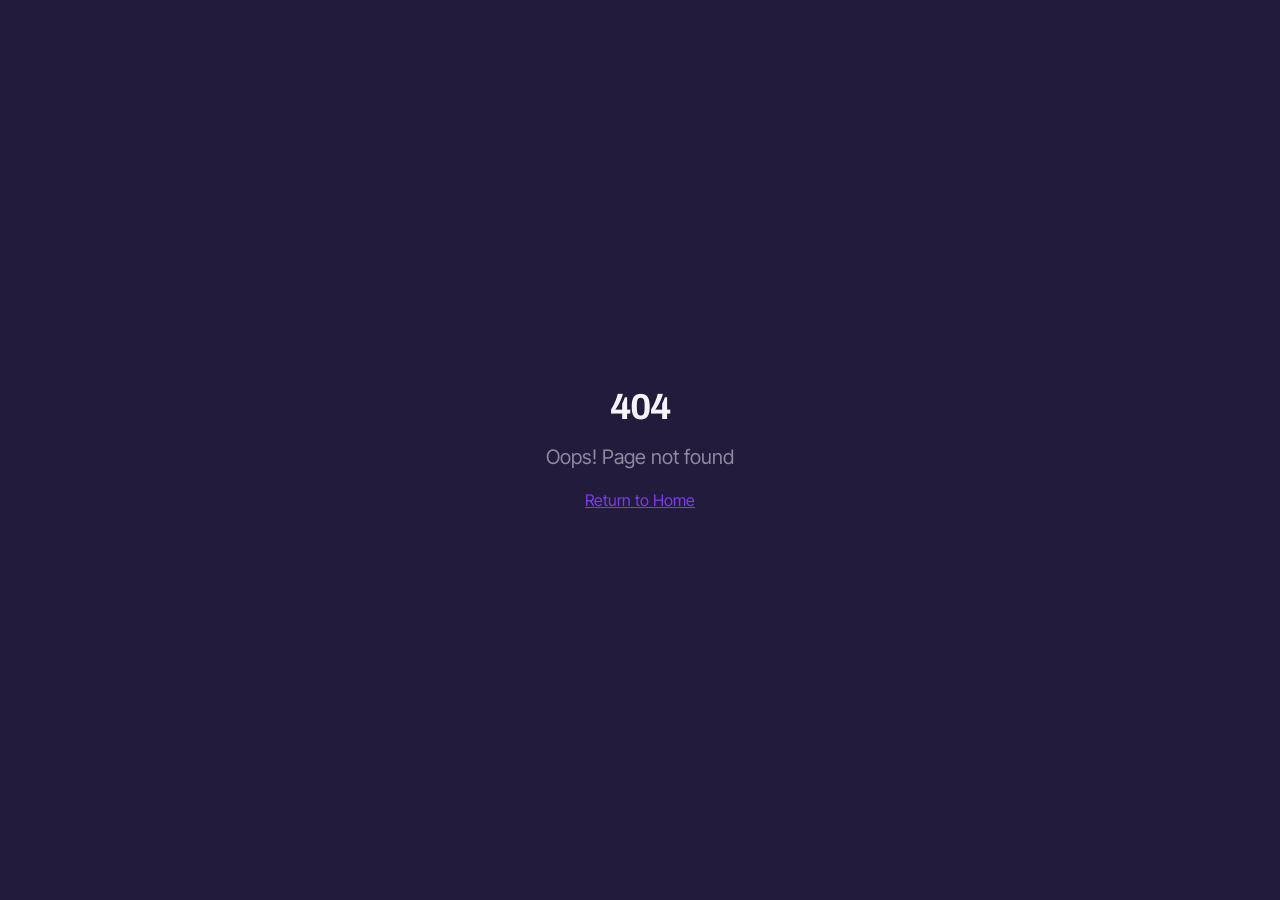
==== commit c9ad79e0: "SEO: target AI Consulting Atlanta GA, title/meta/geo/JSON-LD, noscript content, sitemap.xml, robots;" ====
--- a/index.html
+++ b/index.html
@@ -8,10 +8,16 @@
     <link rel="icon" type="image/png" href="/synapse-icon.png" />
     <link rel="apple-touch-icon" href="/apple-touch-icon.png" />
 
+    <!-- Fonts: Archivo (display) + Inter Tight (body) + JetBrains Mono -->
+    <link rel="preconnect" href="https://fonts.googleapis.com" />
+    <link rel="preconnect" href="https://fonts.gstatic.com" crossorigin />
+    <link rel="preload" as="style" href="https://fonts.googleapis.com/css2?family=Archivo:wght@600;700;800;900&family=Inter+Tight:wght@400;500;600;700&family=JetBrains+Mono:wght@400;500;600&display=swap" />
+    <link rel="stylesheet" href="https://fonts.googleapis.com/css2?family=Archivo:wght@600;700;800;900&family=Inter+Tight:wght@400;500;600;700&family=JetBrains+Mono:wght@400;500;600&display=swap" />
+
     <title>AI Consulting in Atlanta, GA | Adova Synapse Fractional AI Officer</title>
-    <meta name="description" content="Atlanta's AI consulting firm for mid-market companies. Adova Synapse embeds as your Fractional AI Officer to audit, build, and run your AI systems on a monthly retainer. CTO-level AI leadership without the $200K hire. Serving Atlanta and Georgia." />
+    <meta name="description" content="Atlanta's AI consulting firm for the trades and growing companies. Adova Synapse embeds as your Fractional AI Officer to audit, build, and run your AI systems on a monthly retainer. CTO-level AI leadership without the $200K hire. Serving Atlanta and Georgia." />
     <meta name="author" content="Adova Synapse" />
-    <meta name="keywords" content="AI consulting Atlanta, AI consultant Georgia, AI consulting GA, fractional AI officer, AI consulting firm Atlanta, AI implementation Atlanta, AI automation Atlanta, business AI consultant, mid-market AI consulting" />
+    <meta name="keywords" content="AI consulting Atlanta, AI consultant Georgia, AI consulting GA, fractional AI officer, AI consulting firm Atlanta, AI implementation Atlanta, AI automation Atlanta, business AI consultant, AI for contractors, AI consulting for trades businesses" />
     <link rel="canonical" href="https://synapse.adovadigital.com/" />
     <meta name="robots" content="index, follow, max-image-preview:large" />
 
@@ -23,14 +29,14 @@
 
     <meta property="og:site_name" content="Adova Synapse" />
     <meta property="og:title" content="AI Consulting in Atlanta, GA | Adova Synapse Fractional AI Officer" />
-    <meta property="og:description" content="Atlanta's AI consulting firm for mid-market companies. We embed as your Fractional AI Officer and run your AI stack on a monthly retainer. CTO-level AI without the $200K hire." />
+    <meta property="og:description" content="Atlanta's AI consulting firm for the trades and growing companies. We embed as your Fractional AI Officer and run your AI stack on a monthly retainer. CTO-level AI without the $200K hire." />
     <meta property="og:type" content="website" />
     <meta property="og:url" content="https://synapse.adovadigital.com/" />
     <meta property="og:image" content="https://synapse.adovadigital.com/og-image.png" />
 
     <meta name="twitter:card" content="summary_large_image" />
     <meta name="twitter:title" content="AI Consulting in Atlanta, GA | Adova Synapse" />
-    <meta name="twitter:description" content="Atlanta's AI consulting firm for mid-market companies. Fractional AI Officer on a monthly retainer, CTO-level AI without the $200K hire." />
+    <meta name="twitter:description" content="Atlanta's AI consulting firm for the trades and growing companies. Fractional AI Officer on a monthly retainer, CTO-level AI without the $200K hire." />
     <meta name="twitter:image" content="https://synapse.adovadigital.com/og-image.png" />
 
     <!-- Organization + LocalBusiness structured data (static, crawler-visible) -->
@@ -40,7 +46,7 @@
       "@type": "ProfessionalService",
       "name": "Adova Synapse",
       "alternateName": "Adova Synapse AI Consulting",
-      "description": "AI consulting firm in Atlanta, GA. Fractional AI Officer services for mid-market companies, AI strategy, implementation, automation, and ongoing management on a monthly retainer.",
+      "description": "AI consulting firm in Atlanta, GA. Fractional AI Officer services for trades businesses and growing companies, AI strategy, implementation, automation, and ongoing management on a monthly retainer.",
       "url": "https://synapse.adovadigital.com",
       "telephone": "+1-404-445-1257",
       "email": "info@adovadigital.com",
@@ -56,8 +62,11 @@
       "parentOrganization": { "@type": "Organization", "name": "Adova Digital" }
     }
     </script>
-    <script type="module" crossorigin src="/assets/index-DIOKXKWE.js"></script>
-    <link rel="stylesheet" crossorigin href="/assets/index-D-HmX0uE.css">
+    <!-- Cloudflare Web Analytics (privacy-first, no cookie banner) -->
+    <script defer src='https://static.cloudflareinsights.com/beacon.min.js' data-cf-beacon='{"token": "230f6e2621fb4e8f9fb348a0d7acc2ed"}'></script>
+    <!-- End Cloudflare Web Analytics -->
+    <script type="module" crossorigin src="/assets/index-CGRq9pfT.js"></script>
+    <link rel="stylesheet" crossorigin href="/assets/index-BR3rLAEh.css">
   </head>
 
   <body>
@@ -68,7 +77,7 @@
     <noscript>
       <div>
         <h1>AI Consulting in Atlanta, GA | Adova Synapse</h1>
-        <p>Adova Synapse is an AI consulting firm in Atlanta, Georgia serving mid-market
+        <p>Adova Synapse is an AI consulting firm in Atlanta, Georgia serving trades businesses and growing
         companies ($5M-$50M revenue, 50-500 employees). We act as your Fractional AI Officer:
         we audit your current AI and automation, fix what's broken, build what's missing, and
         run it month over month, giving you CTO-level AI leadership without a $200K executive hire.</p>
--- a/assets/index-BR3rLAEh.css
+++ b/assets/index-BR3rLAEh.css
@@ -0,0 +1 @@
+@import"https://fonts.googleapis.com/css2?family=Archivo:wght@600;700;800;900&family=Inter+Tight:wght@400;500;600;700&family=JetBrains+Mono:wght@400;500;600&display=swap";*,:before,:after{--tw-border-spacing-x: 0;--tw-border-spacing-y: 0;--tw-translate-x: 0;--tw-translate-y: 0;--tw-rotate: 0;--tw-skew-x: 0;--tw-skew-y: 0;--tw-scale-x: 1;--tw-scale-y: 1;--tw-pan-x: ;--tw-pan-y: ;--tw-pinch-zoom: ;--tw-scroll-snap-strictness: proximity;--tw-gradient-from-position: ;--tw-gradient-via-position: ;--tw-gradient-to-position: ;--tw-ordinal: ;--tw-slashed-zero: ;--tw-numeric-figure: ;--tw-numeric-spacing: ;--tw-numeric-fraction: ;--tw-ring-inset: ;--tw-ring-offset-width: 0px;--tw-ring-offset-color: #fff;--tw-ring-color: rgb(59 130 246 / .5);--tw-ring-offset-shadow: 0 0 #0000;--tw-ring-shadow: 0 0 #0000;--tw-shadow: 0 0 #0000;--tw-shadow-colored: 0 0 #0000;--tw-blur: ;--tw-brightness: ;--tw-contrast: ;--tw-grayscale: ;--tw-hue-rotate: ;--tw-invert: ;--tw-saturate: ;--tw-sepia: ;--tw-drop-shadow: ;--tw-backdrop-blur: ;--tw-backdrop-brightness: ;--tw-backdrop-contrast: ;--tw-backdrop-grayscale: ;--tw-backdrop-hue-rotate: ;--tw-backdrop-invert: ;--tw-backdrop-opacity: ;--tw-backdrop-saturate: ;--tw-backdrop-sepia: ;--tw-contain-size: ;--tw-contain-layout: ;--tw-contain-paint: ;--tw-contain-style: }::backdrop{--tw-border-spacing-x: 0;--tw-border-spacing-y: 0;--tw-translate-x: 0;--tw-translate-y: 0;--tw-rotate: 0;--tw-skew-x: 0;--tw-skew-y: 0;--tw-scale-x: 1;--tw-scale-y: 1;--tw-pan-x: ;--tw-pan-y: ;--tw-pinch-zoom: ;--tw-scroll-snap-strictness: proximity;--tw-gradient-from-position: ;--tw-gradient-via-position: ;--tw-gradient-to-position: ;--tw-ordinal: ;--tw-slashed-zero: ;--tw-numeric-figure: ;--tw-numeric-spacing: ;--tw-numeric-fraction: ;--tw-ring-inset: ;--tw-ring-offset-width: 0px;--tw-ring-offset-color: #fff;--tw-ring-color: rgb(59 130 246 / .5);--tw-ring-offset-shadow: 0 0 #0000;--tw-ring-shadow: 0 0 #0000;--tw-shadow: 0 0 #0000;--tw-shadow-colored: 0 0 #0000;--tw-blur: ;--tw-brightness: ;--tw-contrast: ;--tw-grayscale: ;--tw-hue-rotate: ;--tw-invert: ;--tw-saturate: ;--tw-sepia: ;--tw-drop-shadow: ;--tw-backdrop-blur: ;--tw-backdrop-brightness: ;--tw-backdrop-contrast: ;--tw-backdrop-grayscale: ;--tw-backdrop-hue-rotate: ;--tw-backdrop-invert: ;--tw-backdrop-opacity: ;--tw-backdrop-saturate: ;--tw-backdrop-sepia: ;--tw-contain-size: ;--tw-contain-layout: ;--tw-contain-paint: ;--tw-contain-style: }*,:before,:after{box-sizing:border-box;border-width:0;border-style:solid;border-color:#e5e7eb}:before,:after{--tw-content: ""}html,:host{line-height:1.5;-webkit-text-size-adjust:100%;-moz-tab-size:4;-o-tab-size:4;tab-size:4;font-family:ui-sans-serif,system-ui,sans-serif,"Apple Color Emoji","Segoe UI Emoji",Segoe UI Symbol,"Noto Color Emoji";font-feature-settings:normal;font-variation-settings:normal;-webkit-tap-highlight-color:transparent}body{margin:0;line-height:inherit}hr{height:0;color:inherit;border-top-width:1px}abbr:where([title]){-webkit-text-decoration:underline dotted;text-decoration:underline dotted}h1,h2,h3,h4,h5,h6{font-size:inherit;font-weight:inherit}a{color:inherit;text-decoration:inherit}b,strong{font-weight:bolder}code,kbd,samp,pre{font-family:JetBrains Mono,ui-monospace,monospace;font-feature-settings:normal;font-variation-settings:normal;font-size:1em}small{font-size:80%}sub,sup{font-size:75%;line-height:0;position:relative;vertical-align:baseline}sub{bottom:-.25em}sup{top:-.5em}table{text-indent:0;border-color:inherit;border-collapse:collapse}button,input,optgroup,select,textarea{font-family:inherit;font-feature-settings:inherit;font-variation-settings:inherit;font-size:100%;font-weight:inherit;line-height:inherit;letter-spacing:inherit;color:inherit;margin:0;padding:0}button,select{text-transform:none}button,input:where([type=button]),input:where([type=reset]),input:where([type=submit]){-webkit-appearance:button;background-color:transparent;background-image:none}:-moz-focusring{outline:auto}:-moz-ui-invalid{box-shadow:none}progress{vertical-align:baseline}::-webkit-inner-spin-button,::-webkit-outer-spin-button{height:auto}[type=search]{-webkit-appearance:textfield;outline-offset:-2px}::-webkit-search-decoration{-webkit-appearance:none}::-webkit-file-upload-button{-webkit-appearance:button;font:inherit}summary{display:list-item}blockquote,dl,dd,h1,h2,h3,h4,h5,h6,hr,figure,p,pre{margin:0}fieldset{margin:0;padding:0}legend{padding:0}ol,ul,menu{list-style:none;margin:0;padding:0}dialog{padding:0}textarea{resize:vertical}input::-moz-placeholder,textarea::-moz-placeholder{opacity:1;color:#9ca3af}input::placeholder,textarea::placeholder{opacity:1;color:#9ca3af}button,[role=button]{cursor:pointer}:disabled{cursor:default}img,svg,video,canvas,audio,iframe,embed,object{display:block;vertical-align:middle}img,video{max-width:100%;height:auto}[hidden]:where(:not([hidden=until-found])){display:none}:root{--ink: #0F0B1F;--paper: #F5F3FA;--line: #2D2547;--violet: #7C3AED;--lilac: #A78BFA;--signal: #3DD68C;--steel: #8E8AA0;--background: 252 48% 8%;--foreground: 257 41% 97%;--card: 251 39% 14%;--card-foreground: 257 41% 97%;--popover: 251 39% 14%;--popover-foreground: 257 41% 97%;--primary: 262 83% 58%;--primary-foreground: 0 0% 100%;--secondary: 253 47% 11%;--secondary-foreground: 255 12% 82%;--muted: 253 38% 17%;--muted-foreground: 251 10% 58%;--accent: 255 92% 76%;--accent-foreground: 252 48% 8%;--destructive: 0 72% 51%;--destructive-foreground: 0 0% 100%;--border: 254 31% 21%;--input: 254 31% 21%;--ring: 255 92% 76%;--radius: .375rem;--sidebar-background: 252 48% 8%;--sidebar-foreground: 257 41% 97%;--sidebar-primary: 262 83% 58%;--sidebar-primary-foreground: 0 0% 100%;--sidebar-accent: 253 47% 11%;--sidebar-accent-foreground: 255 12% 82%;--sidebar-border: 254 31% 21%;--sidebar-ring: 255 92% 76%;--surface: 251 39% 14%;--surface-foreground: 255 25% 90%;--brand-blue: 262 83% 58%;--brand-purple: 255 92% 76%;--success: 152 63% 54%;--body-text: 255 20% 82%}*{border-color:hsl(var(--border))}html,body{max-width:100%;overflow-x:hidden}body{color:hsl(var(--foreground));font-family:Inter Tight,system-ui,sans-serif;font-weight:400;line-height:1.65;-webkit-font-smoothing:antialiased;-moz-osx-font-smoothing:grayscale;background-color:hsl(var(--background));background-image:linear-gradient(hsla(255,35%,55%,.05) 1px,transparent 1px),linear-gradient(90deg,hsla(255,35%,55%,.05) 1px,transparent 1px),linear-gradient(hsla(255,35%,55%,.09) 1px,transparent 1px),linear-gradient(90deg,hsla(255,35%,55%,.09) 1px,transparent 1px);background-size:24px 24px,24px 24px,120px 120px,120px 120px;background-position:-1px -1px,-1px -1px,-1px -1px,-1px -1px;background-attachment:fixed}h1,h2,h3,h4,h5,h6{font-family:Archivo,system-ui,sans-serif;letter-spacing:-.02em;font-weight:800}h1{letter-spacing:-.03em}h2{letter-spacing:-.02em}p{line-height:1.65}a,button{transition:color .2s ease,background-color .2s ease,border-color .2s ease,box-shadow .2s ease,transform .2s ease}img{border-radius:4px}:focus-visible{outline:2px solid hsl(var(--ring));outline-offset:2px;border-radius:2px}.container{width:100%;margin-right:auto;margin-left:auto;padding-right:1.5rem;padding-left:1.5rem}@media (min-width: 1200px){.container{max-width:1200px}}.prose{color:var(--tw-prose-body);max-width:65ch}.prose :where(p):not(:where([class~=not-prose],[class~=not-prose] *)){margin-top:1.25em;margin-bottom:1.25em}.prose :where([class~=lead]):not(:where([class~=not-prose],[class~=not-prose] *)){color:var(--tw-prose-lead);font-size:1.25em;line-height:1.6;margin-top:1.2em;margin-bottom:1.2em}.prose :where(a):not(:where([class~=not-prose],[class~=not-prose] *)){color:var(--tw-prose-links);text-decoration:underline;font-weight:500}.prose :where(strong):not(:where([class~=not-prose],[class~=not-prose] *)){color:var(--tw-prose-bold);font-weight:600}.prose :where(a strong):not(:where([class~=not-prose],[class~=not-prose] *)){color:inherit}.prose :where(blockquote strong):not(:where([class~=not-prose],[class~=not-prose] *)){color:inherit}.prose :where(thead th strong):not(:where([class~=not-prose],[class~=not-prose] *)){color:inherit}.prose :where(ol):not(:where([class~=not-prose],[class~=not-prose] *)){list-style-type:decimal;margin-top:1.25em;margin-bottom:1.25em;padding-inline-start:1.625em}.prose :where(ol[type=A]):not(:where([class~=not-prose],[class~=not-prose] *)){list-style-type:upper-alpha}.prose :where(ol[type=a]):not(:where([class~=not-prose],[class~=not-prose] *)){list-style-type:lower-alpha}.prose :where(ol[type=A s]):not(:where([class~=not-prose],[class~=not-prose] *)){list-style-type:upper-alpha}.prose :where(ol[type=a s]):not(:where([class~=not-prose],[class~=not-prose] *)){list-style-type:lower-alpha}.prose :where(ol[type=I]):not(:where([class~=not-prose],[class~=not-prose] *)){list-style-type:upper-roman}.prose :where(ol[type=i]):not(:where([class~=not-prose],[class~=not-prose] *)){list-style-type:lower-roman}.prose :where(ol[type=I s]):not(:where([class~=not-prose],[class~=not-prose] *)){list-style-type:upper-roman}.prose :where(ol[type=i s]):not(:where([class~=not-prose],[class~=not-prose] *)){list-style-type:lower-roman}.prose :where(ol[type="1"]):not(:where([class~=not-prose],[class~=not-prose] *)){list-style-type:decimal}.prose :where(ul):not(:where([class~=not-prose],[class~=not-prose] *)){list-style-type:disc;margin-top:1.25em;margin-bottom:1.25em;padding-inline-start:1.625em}.prose :where(ol>li):not(:where([class~=not-prose],[class~=not-prose] *))::marker{font-weight:400;color:var(--tw-prose-counters)}.prose :where(ul>li):not(:where([class~=not-prose],[class~=not-prose] *))::marker{color:var(--tw-prose-bullets)}.prose :where(dt):not(:where([class~=not-prose],[class~=not-prose] *)){color:var(--tw-prose-headings);font-weight:600;margin-top:1.25em}.prose :where(hr):not(:where([class~=not-prose],[class~=not-prose] *)){border-color:var(--tw-prose-hr);border-top-width:1px;margin-top:3em;margin-bottom:3em}.prose :where(blockquote):not(:where([class~=not-prose],[class~=not-prose] *)){font-weight:500;font-style:italic;color:var(--tw-prose-quotes);border-inline-start-width:.25rem;border-inline-start-color:var(--tw-prose-quote-borders);quotes:"“""”""‘""’";margin-top:1.6em;margin-bottom:1.6em;padding-inline-start:1em}.prose :where(blockquote p:first-of-type):not(:where([class~=not-prose],[class~=not-prose] *)):before{content:open-quote}.prose :where(blockquote p:last-of-type):not(:where([class~=not-prose],[class~=not-prose] *)):after{content:close-quote}.prose :where(h1):not(:where([class~=not-prose],[class~=not-prose] *)){color:var(--tw-prose-headings);font-weight:800;font-size:2.25em;margin-top:0;margin-bottom:.8888889em;line-height:1.1111111}.prose :where(h1 strong):not(:where([class~=not-prose],[class~=not-prose] *)){font-weight:900;color:inherit}.prose :where(h2):not(:where([class~=not-prose],[class~=not-prose] *)){color:var(--tw-prose-headings);font-weight:700;font-size:1.5em;margin-top:2em;margin-bottom:1em;line-height:1.3333333}.prose :where(h2 strong):not(:where([class~=not-prose],[class~=not-prose] *)){font-weight:800;color:inherit}.prose :where(h3):not(:where([class~=not-prose],[class~=not-prose] *)){color:var(--tw-prose-headings);font-weight:600;font-size:1.25em;margin-top:1.6em;margin-bottom:.6em;line-height:1.6}.prose :where(h3 strong):not(:where([class~=not-prose],[class~=not-prose] *)){font-weight:700;color:inherit}.prose :where(h4):not(:where([class~=not-prose],[class~=not-prose] *)){color:var(--tw-prose-headings);font-weight:600;margin-top:1.5em;margin-bottom:.5em;line-height:1.5}.prose :where(h4 strong):not(:where([class~=not-prose],[class~=not-prose] *)){font-weight:700;color:inherit}.prose :where(img):not(:where([class~=not-prose],[class~=not-prose] *)){margin-top:2em;margin-bottom:2em}.prose :where(picture):not(:where([class~=not-prose],[class~=not-prose] *)){display:block;margin-top:2em;margin-bottom:2em}.prose :where(video):not(:where([class~=not-prose],[class~=not-prose] *)){margin-top:2em;margin-bottom:2em}.prose :where(kbd):not(:where([class~=not-prose],[class~=not-prose] *)){font-weight:500;font-family:inherit;color:var(--tw-prose-kbd);box-shadow:0 0 0 1px var(--tw-prose-kbd-shadows),0 3px 0 var(--tw-prose-kbd-shadows);font-size:.875em;border-radius:.3125rem;padding-top:.1875em;padding-inline-end:.375em;padding-bottom:.1875em;padding-inline-start:.375em}.prose :where(code):not(:where([class~=not-prose],[class~=not-prose] *)){color:var(--tw-prose-code);font-weight:600;font-size:.875em}.prose :where(code):not(:where([class~=not-prose],[class~=not-prose] *)):before{content:"`"}.prose :where(code):not(:where([class~=not-prose],[class~=not-prose] *)):after{content:"`"}.prose :where(a code):not(:where([class~=not-prose],[class~=not-prose] *)){color:inherit}.prose :where(h1 code):not(:where([class~=not-prose],[class~=not-prose] *)){color:inherit}.prose :where(h2 code):not(:where([class~=not-prose],[class~=not-prose] *)){color:inherit;font-size:.875em}.prose :where(h3 code):not(:where([class~=not-prose],[class~=not-prose] *)){color:inherit;font-size:.9em}.prose :where(h4 code):not(:where([class~=not-prose],[class~=not-prose] *)){color:inherit}.prose :where(blockquote code):not(:where([class~=not-prose],[class~=not-prose] *)){color:inherit}.prose :where(thead th code):not(:where([class~=not-prose],[class~=not-prose] *)){color:inherit}.prose :where(pre):not(:where([class~=not-prose],[class~=not-prose] *)){color:var(--tw-prose-pre-code);background-color:var(--tw-prose-pre-bg);overflow-x:auto;font-weight:400;font-size:.875em;line-height:1.7142857;margin-top:1.7142857em;margin-bottom:1.7142857em;border-radius:.375rem;padding-top:.8571429em;padding-inline-end:1.1428571em;padding-bottom:.8571429em;padding-inline-start:1.1428571em}.prose :where(pre code):not(:where([class~=not-prose],[class~=not-prose] *)){background-color:transparent;border-width:0;border-radius:0;padding:0;font-weight:inherit;color:inherit;font-size:inherit;font-family:inherit;line-height:inherit}.prose :where(pre code):not(:where([class~=not-prose],[class~=not-prose] *)):before{content:none}.prose :where(pre code):not(:where([class~=not-prose],[class~=not-prose] *)):after{content:none}.prose :where(table):not(:where([class~=not-prose],[class~=not-prose] *)){width:100%;table-layout:auto;margin-top:2em;margin-bottom:2em;font-size:.875em;line-height:1.7142857}.prose :where(thead):not(:where([class~=not-prose],[class~=not-prose] *)){border-bottom-width:1px;border-bottom-color:var(--tw-prose-th-borders)}.prose :where(thead th):not(:where([class~=not-prose],[class~=not-prose] *)){color:var(--tw-prose-headings);font-weight:600;vertical-align:bottom;padding-inline-end:.5714286em;padding-bottom:.5714286em;padding-inline-start:.5714286em}.prose :where(tbody tr):not(:where([class~=not-prose],[class~=not-prose] *)){border-bottom-width:1px;border-bottom-color:var(--tw-prose-td-borders)}.prose :where(tbody tr:last-child):not(:where([class~=not-prose],[class~=not-prose] *)){border-bottom-width:0}.prose :where(tbody td):not(:where([class~=not-prose],[class~=not-prose] *)){vertical-align:baseline}.prose :where(tfoot):not(:where([class~=not-prose],[class~=not-prose] *)){border-top-width:1px;border-top-color:var(--tw-prose-th-borders)}.prose :where(tfoot td):not(:where([class~=not-prose],[class~=not-prose] *)){vertical-align:top}.prose :where(th,td):not(:where([class~=not-prose],[class~=not-prose] *)){text-align:start}.prose :where(figure>*):not(:where([class~=not-prose],[class~=not-prose] *)){margin-top:0;margin-bottom:0}.prose :where(figcaption):not(:where([class~=not-prose],[class~=not-prose] *)){color:var(--tw-prose-captions);font-size:.875em;line-height:1.4285714;margin-top:.8571429em}.prose{--tw-prose-body: #374151;--tw-prose-headings: #111827;--tw-prose-lead: #4b5563;--tw-prose-links: #111827;--tw-prose-bold: #111827;--tw-prose-counters: #6b7280;--tw-prose-bullets: #d1d5db;--tw-prose-hr: #e5e7eb;--tw-prose-quotes: #111827;--tw-prose-quote-borders: #e5e7eb;--tw-prose-captions: #6b7280;--tw-prose-kbd: #111827;--tw-prose-kbd-shadows: rgb(17 24 39 / 10%);--tw-prose-code: #111827;--tw-prose-pre-code: #e5e7eb;--tw-prose-pre-bg: #1f2937;--tw-prose-th-borders: #d1d5db;--tw-prose-td-borders: #e5e7eb;--tw-prose-invert-body: #d1d5db;--tw-prose-invert-headings: #fff;--tw-prose-invert-lead: #9ca3af;--tw-prose-invert-links: #fff;--tw-prose-invert-bold: #fff;--tw-prose-invert-counters: #9ca3af;--tw-prose-invert-bullets: #4b5563;--tw-prose-invert-hr: #374151;--tw-prose-invert-quotes: #f3f4f6;--tw-prose-invert-quote-borders: #374151;--tw-prose-invert-captions: #9ca3af;--tw-prose-invert-kbd: #fff;--tw-prose-invert-kbd-shadows: rgb(255 255 255 / 10%);--tw-prose-invert-code: #fff;--tw-prose-invert-pre-code: #d1d5db;--tw-prose-invert-pre-bg: rgb(0 0 0 / 50%);--tw-prose-invert-th-borders: #4b5563;--tw-prose-invert-td-borders: #374151;font-size:1rem;line-height:1.75}.prose :where(picture>img):not(:where([class~=not-prose],[class~=not-prose] *)){margin-top:0;margin-bottom:0}.prose :where(li):not(:where([class~=not-prose],[class~=not-prose] *)){margin-top:.5em;margin-bottom:.5em}.prose :where(ol>li):not(:where([class~=not-prose],[class~=not-prose] *)){padding-inline-start:.375em}.prose :where(ul>li):not(:where([class~=not-prose],[class~=not-prose] *)){padding-inline-start:.375em}.prose :where(.prose>ul>li p):not(:where([class~=not-prose],[class~=not-prose] *)){margin-top:.75em;margin-bottom:.75em}.prose :where(.prose>ul>li>p:first-child):not(:where([class~=not-prose],[class~=not-prose] *)){margin-top:1.25em}.prose :where(.prose>ul>li>p:last-child):not(:where([class~=not-prose],[class~=not-prose] *)){margin-bottom:1.25em}.prose :where(.prose>ol>li>p:first-child):not(:where([class~=not-prose],[class~=not-prose] *)){margin-top:1.25em}.prose :where(.prose>ol>li>p:last-child):not(:where([class~=not-prose],[class~=not-prose] *)){margin-bottom:1.25em}.prose :where(ul ul,ul ol,ol ul,ol ol):not(:where([class~=not-prose],[class~=not-prose] *)){margin-top:.75em;margin-bottom:.75em}.prose :where(dl):not(:where([class~=not-prose],[class~=not-prose] *)){margin-top:1.25em;margin-bottom:1.25em}.prose :where(dd):not(:where([class~=not-prose],[class~=not-prose] *)){margin-top:.5em;padding-inline-start:1.625em}.prose :where(hr+*):not(:where([class~=not-prose],[class~=not-prose] *)){margin-top:0}.prose :where(h2+*):not(:where([class~=not-prose],[class~=not-prose] *)){margin-top:0}.prose :where(h3+*):not(:where([class~=not-prose],[class~=not-prose] *)){margin-top:0}.prose :where(h4+*):not(:where([class~=not-prose],[class~=not-prose] *)){margin-top:0}.prose :where(thead th:first-child):not(:where([class~=not-prose],[class~=not-prose] *)){padding-inline-start:0}.prose :where(thead th:last-child):not(:where([class~=not-prose],[class~=not-prose] *)){padding-inline-end:0}.prose :where(tbody td,tfoot td):not(:where([class~=not-prose],[class~=not-prose] *)){padding-top:.5714286em;padding-inline-end:.5714286em;padding-bottom:.5714286em;padding-inline-start:.5714286em}.prose :where(tbody td:first-child,tfoot td:first-child):not(:where([class~=not-prose],[class~=not-prose] *)){padding-inline-start:0}.prose :where(tbody td:last-child,tfoot td:last-child):not(:where([class~=not-prose],[class~=not-prose] *)){padding-inline-end:0}.prose :where(figure):not(:where([class~=not-prose],[class~=not-prose] *)){margin-top:2em;margin-bottom:2em}.prose :where(.prose>:first-child):not(:where([class~=not-prose],[class~=not-prose] *)){margin-top:0}.prose :where(.prose>:last-child):not(:where([class~=not-prose],[class~=not-prose] *)){margin-bottom:0}.prose-lg{font-size:1.125rem;line-height:1.7777778}.prose-lg :where(p):not(:where([class~=not-prose],[class~=not-prose] *)){margin-top:1.3333333em;margin-bottom:1.3333333em}.prose-lg :where([class~=lead]):not(:where([class~=not-prose],[class~=not-prose] *)){font-size:1.2222222em;line-height:1.4545455;margin-top:1.0909091em;margin-bottom:1.0909091em}.prose-lg :where(blockquote):not(:where([class~=not-prose],[class~=not-prose] *)){margin-top:1.6666667em;margin-bottom:1.6666667em;padding-inline-start:1em}.prose-lg :where(h1):not(:where([class~=not-prose],[class~=not-prose] *)){font-size:2.6666667em;margin-top:0;margin-bottom:.8333333em;line-height:1}.prose-lg :where(h2):not(:where([class~=not-prose],[class~=not-prose] *)){font-size:1.6666667em;margin-top:1.8666667em;margin-bottom:1.0666667em;line-height:1.3333333}.prose-lg :where(h3):not(:where([class~=not-prose],[class~=not-prose] *)){font-size:1.3333333em;margin-top:1.6666667em;margin-bottom:.6666667em;line-height:1.5}.prose-lg :where(h4):not(:where([class~=not-prose],[class~=not-prose] *)){margin-top:1.7777778em;margin-bottom:.4444444em;line-height:1.5555556}.prose-lg :where(img):not(:where([class~=not-prose],[class~=not-prose] *)){margin-top:1.7777778em;margin-bottom:1.7777778em}.prose-lg :where(picture):not(:where([class~=not-prose],[class~=not-prose] *)){margin-top:1.7777778em;margin-bottom:1.7777778em}.prose-lg :where(picture>img):not(:where([class~=not-prose],[class~=not-prose] *)){margin-top:0;margin-bottom:0}.prose-lg :where(video):not(:where([class~=not-prose],[class~=not-prose] *)){margin-top:1.7777778em;margin-bottom:1.7777778em}.prose-lg :where(kbd):not(:where([class~=not-prose],[class~=not-prose] *)){font-size:.8888889em;border-radius:.3125rem;padding-top:.2222222em;padding-inline-end:.4444444em;padding-bottom:.2222222em;padding-inline-start:.4444444em}.prose-lg :where(code):not(:where([class~=not-prose],[class~=not-prose] *)){font-size:.8888889em}.prose-lg :where(h2 code):not(:where([class~=not-prose],[class~=not-prose] *)){font-size:.8666667em}.prose-lg :where(h3 code):not(:where([class~=not-prose],[class~=not-prose] *)){font-size:.875em}.prose-lg :where(pre):not(:where([class~=not-prose],[class~=not-prose] *)){font-size:.8888889em;line-height:1.75;margin-top:2em;margin-bottom:2em;border-radius:.375rem;padding-top:1em;padding-inline-end:1.5em;padding-bottom:1em;padding-inline-start:1.5em}.prose-lg :where(ol):not(:where([class~=not-prose],[class~=not-prose] *)){margin-top:1.3333333em;margin-bottom:1.3333333em;padding-inline-start:1.5555556em}.prose-lg :where(ul):not(:where([class~=not-prose],[class~=not-prose] *)){margin-top:1.3333333em;margin-bottom:1.3333333em;padding-inline-start:1.5555556em}.prose-lg :where(li):not(:where([class~=not-prose],[class~=not-prose] *)){margin-top:.6666667em;margin-bottom:.6666667em}.prose-lg :where(ol>li):not(:where([class~=not-prose],[class~=not-prose] *)){padding-inline-start:.4444444em}.prose-lg :where(ul>li):not(:where([class~=not-prose],[class~=not-prose] *)){padding-inline-start:.4444444em}.prose-lg :where(.prose-lg>ul>li p):not(:where([class~=not-prose],[class~=not-prose] *)){margin-top:.8888889em;margin-bottom:.8888889em}.prose-lg :where(.prose-lg>ul>li>p:first-child):not(:where([class~=not-prose],[class~=not-prose] *)){margin-top:1.3333333em}.prose-lg :where(.prose-lg>ul>li>p:last-child):not(:where([class~=not-prose],[class~=not-prose] *)){margin-bottom:1.3333333em}.prose-lg :where(.prose-lg>ol>li>p:first-child):not(:where([class~=not-prose],[class~=not-prose] *)){margin-top:1.3333333em}.prose-lg :where(.prose-lg>ol>li>p:last-child):not(:where([class~=not-prose],[class~=not-prose] *)){margin-bottom:1.3333333em}.prose-lg :where(ul ul,ul ol,ol ul,ol ol):not(:where([class~=not-prose],[class~=not-prose] *)){margin-top:.8888889em;margin-bottom:.8888889em}.prose-lg :where(dl):not(:where([class~=not-prose],[class~=not-prose] *)){margin-top:1.3333333em;margin-bottom:1.3333333em}.prose-lg :where(dt):not(:where([class~=not-prose],[class~=not-prose] *)){margin-top:1.3333333em}.prose-lg :where(dd):not(:where([class~=not-prose],[class~=not-prose] *)){margin-top:.6666667em;padding-inline-start:1.5555556em}.prose-lg :where(hr):not(:where([class~=not-prose],[class~=not-prose] *)){margin-top:3.1111111em;margin-bottom:3.1111111em}.prose-lg :where(hr+*):not(:where([class~=not-prose],[class~=not-prose] *)){margin-top:0}.prose-lg :where(h2+*):not(:where([class~=not-prose],[class~=not-prose] *)){margin-top:0}.prose-lg :where(h3+*):not(:where([class~=not-prose],[class~=not-prose] *)){margin-top:0}.prose-lg :where(h4+*):not(:where([class~=not-prose],[class~=not-prose] *)){margin-top:0}.prose-lg :where(table):not(:where([class~=not-prose],[class~=not-prose] *)){font-size:.8888889em;line-height:1.5}.prose-lg :where(thead th):not(:where([class~=not-prose],[class~=not-prose] *)){padding-inline-end:.75em;padding-bottom:.75em;padding-inline-start:.75em}.prose-lg :where(thead th:first-child):not(:where([class~=not-prose],[class~=not-prose] *)){padding-inline-start:0}.prose-lg :where(thead th:last-child):not(:where([class~=not-prose],[class~=not-prose] *)){padding-inline-end:0}.prose-lg :where(tbody td,tfoot td):not(:where([class~=not-prose],[class~=not-prose] *)){padding-top:.75em;padding-inline-end:.75em;padding-bottom:.75em;padding-inline-start:.75em}.prose-lg :where(tbody td:first-child,tfoot td:first-child):not(:where([class~=not-prose],[class~=not-prose] *)){padding-inline-start:0}.prose-lg :where(tbody td:last-child,tfoot td:last-child):not(:where([class~=not-prose],[class~=not-prose] *)){padding-inline-end:0}.prose-lg :where(figure):not(:where([class~=not-prose],[class~=not-prose] *)){margin-top:1.7777778em;margin-bottom:1.7777778em}.prose-lg :where(figure>*):not(:where([class~=not-prose],[class~=not-prose] *)){margin-top:0;margin-bottom:0}.prose-lg :where(figcaption):not(:where([class~=not-prose],[class~=not-prose] *)){font-size:.8888889em;line-height:1.5;margin-top:1em}.prose-lg :where(.prose-lg>:first-child):not(:where([class~=not-prose],[class~=not-prose] *)){margin-top:0}.prose-lg :where(.prose-lg>:last-child):not(:where([class~=not-prose],[class~=not-prose] *)){margin-bottom:0}.prose-invert{--tw-prose-body: var(--tw-prose-invert-body);--tw-prose-headings: var(--tw-prose-invert-headings);--tw-prose-lead: var(--tw-prose-invert-lead);--tw-prose-links: var(--tw-prose-invert-links);--tw-prose-bold: var(--tw-prose-invert-bold);--tw-prose-counters: var(--tw-prose-invert-counters);--tw-prose-bullets: var(--tw-prose-invert-bullets);--tw-prose-hr: var(--tw-prose-invert-hr);--tw-prose-quotes: var(--tw-prose-invert-quotes);--tw-prose-quote-borders: var(--tw-prose-invert-quote-borders);--tw-prose-captions: var(--tw-prose-invert-captions);--tw-prose-kbd: var(--tw-prose-invert-kbd);--tw-prose-kbd-shadows: var(--tw-prose-invert-kbd-shadows);--tw-prose-code: var(--tw-prose-invert-code);--tw-prose-pre-code: var(--tw-prose-invert-pre-code);--tw-prose-pre-bg: var(--tw-prose-invert-pre-bg);--tw-prose-th-borders: var(--tw-prose-invert-th-borders);--tw-prose-td-borders: var(--tw-prose-invert-td-borders)}.sr-only{position:absolute;width:1px;height:1px;padding:0;margin:-1px;overflow:hidden;clip:rect(0,0,0,0);white-space:nowrap;border-width:0}.pointer-events-none{pointer-events:none}.pointer-events-auto{pointer-events:auto}.visible{visibility:visible}.invisible{visibility:hidden}.static{position:static}.fixed{position:fixed}.absolute{position:absolute}.relative{position:relative}.inset-0{top:0;right:0;bottom:0;left:0}.inset-x-0{left:0;right:0}.inset-y-0{top:0;bottom:0}.-bottom-12{bottom:-3rem}.-left-12{left:-3rem}.-right-12{right:-3rem}.-top-12{top:-3rem}.-top-3{top:-.75rem}.-top-40{top:-10rem}.bottom-0{bottom:0}.bottom-8{bottom:2rem}.left-0{left:0}.left-1{left:.25rem}.left-1\/2{left:50%}.left-2{left:.5rem}.left-3{left:.75rem}.left-\[50\%\]{left:50%}.right-0{right:0}.right-1{right:.25rem}.right-2{right:.5rem}.right-3{right:.75rem}.right-4{right:1rem}.top-0{top:0}.top-1\.5{top:.375rem}.top-1\/2{top:50%}.top-2{top:.5rem}.top-3{top:.75rem}.top-3\.5{top:.875rem}.top-4{top:1rem}.top-8{top:2rem}.top-\[1px\]{top:1px}.top-\[4\.6rem\]{top:4.6rem}.top-\[50\%\]{top:50%}.top-\[60\%\]{top:60%}.top-full{top:100%}.-z-10{z-index:-10}.z-10{z-index:10}.z-20{z-index:20}.z-30{z-index:30}.z-40{z-index:40}.z-50{z-index:50}.z-\[100\]{z-index:100}.z-\[1\]{z-index:1}.col-span-2{grid-column:span 2 / span 2}.-mx-1{margin-left:-.25rem;margin-right:-.25rem}.mx-2{margin-left:.5rem;margin-right:.5rem}.mx-3\.5{margin-left:.875rem;margin-right:.875rem}.mx-auto{margin-left:auto;margin-right:auto}.my-1{margin-top:.25rem;margin-bottom:.25rem}.my-12{margin-top:3rem;margin-bottom:3rem}.-ml-4{margin-left:-1rem}.-mt-0\.5{margin-top:-.125rem}.-mt-4{margin-top:-1rem}.mb-1{margin-bottom:.25rem}.mb-1\.5{margin-bottom:.375rem}.mb-10{margin-bottom:2.5rem}.mb-12{margin-bottom:3rem}.mb-14{margin-bottom:3.5rem}.mb-2{margin-bottom:.5rem}.mb-3{margin-bottom:.75rem}.mb-4{margin-bottom:1rem}.mb-5{margin-bottom:1.25rem}.mb-6{margin-bottom:1.5rem}.mb-7{margin-bottom:1.75rem}.mb-8{margin-bottom:2rem}.mb-9{margin-bottom:2.25rem}.ml-1{margin-left:.25rem}.ml-1\.5{margin-left:.375rem}.ml-2{margin-left:.5rem}.ml-auto{margin-left:auto}.mr-1\.5{margin-right:.375rem}.mr-2{margin-right:.5rem}.mt-0\.5{margin-top:.125rem}.mt-1{margin-top:.25rem}.mt-1\.5{margin-top:.375rem}.mt-10{margin-top:2.5rem}.mt-12{margin-top:3rem}.mt-16{margin-top:4rem}.mt-2{margin-top:.5rem}.mt-3{margin-top:.75rem}.mt-4{margin-top:1rem}.mt-5{margin-top:1.25rem}.mt-6{margin-top:1.5rem}.mt-7{margin-top:1.75rem}.mt-8{margin-top:2rem}.mt-auto{margin-top:auto}.line-clamp-2{overflow:hidden;display:-webkit-box;-webkit-box-orient:vertical;-webkit-line-clamp:2}.line-clamp-3{overflow:hidden;display:-webkit-box;-webkit-box-orient:vertical;-webkit-line-clamp:3}.block{display:block}.inline-block{display:inline-block}.inline{display:inline}.flex{display:flex}.inline-flex{display:inline-flex}.table{display:table}.grid{display:grid}.hidden{display:none}.aspect-square{aspect-ratio:1 / 1}.aspect-video{aspect-ratio:16 / 9}.size-4{width:1rem;height:1rem}.h-0\.5{height:.125rem}.h-1\.5{height:.375rem}.h-10{height:2.5rem}.h-11{height:2.75rem}.h-12{height:3rem}.h-14{height:3.5rem}.h-16{height:4rem}.h-2{height:.5rem}.h-2\.5{height:.625rem}.h-3{height:.75rem}.h-3\.5{height:.875rem}.h-4{height:1rem}.h-5{height:1.25rem}.h-6{height:1.5rem}.h-7{height:1.75rem}.h-8{height:2rem}.h-9{height:2.25rem}.h-\[1px\]{height:1px}.h-\[42rem\]{height:42rem}.h-\[92vh\]{height:92vh}.h-\[var\(--radix-navigation-menu-viewport-height\)\]{height:var(--radix-navigation-menu-viewport-height)}.h-\[var\(--radix-select-trigger-height\)\]{height:var(--radix-select-trigger-height)}.h-auto{height:auto}.h-full{height:100%}.h-px{height:1px}.h-svh{height:100svh}.max-h-96{max-height:24rem}.max-h-\[300px\]{max-height:300px}.max-h-screen{max-height:100vh}.min-h-0{min-height:0px}.min-h-28{min-height:7rem}.min-h-\[380px\]{min-height:380px}.min-h-\[80px\]{min-height:80px}.min-h-screen{min-height:100vh}.min-h-svh{min-height:100svh}.w-1\.5{width:.375rem}.w-10{width:2.5rem}.w-11{width:2.75rem}.w-12{width:3rem}.w-14{width:3.5rem}.w-2{width:.5rem}.w-2\.5{width:.625rem}.w-3{width:.75rem}.w-3\.5{width:.875rem}.w-3\/4{width:75%}.w-4{width:1rem}.w-5{width:1.25rem}.w-6{width:1.5rem}.w-64{width:16rem}.w-7{width:1.75rem}.w-72{width:18rem}.w-8{width:2rem}.w-9{width:2.25rem}.w-\[--sidebar-width\]{width:var(--sidebar-width)}.w-\[1px\]{width:1px}.w-\[42rem\]{width:42rem}.w-auto{width:auto}.w-fit{width:-moz-fit-content;width:fit-content}.w-full{width:100%}.w-max{width:-moz-max-content;width:max-content}.w-px{width:1px}.min-w-0{min-width:0px}.min-w-5{min-width:1.25rem}.min-w-\[12rem\]{min-width:12rem}.min-w-\[8rem\]{min-width:8rem}.min-w-\[var\(--radix-select-trigger-width\)\]{min-width:var(--radix-select-trigger-width)}.max-w-2xl{max-width:42rem}.max-w-3xl{max-width:48rem}.max-w-4xl{max-width:56rem}.max-w-5xl{max-width:64rem}.max-w-6xl{max-width:72rem}.max-w-\[--skeleton-width\]{max-width:var(--skeleton-width)}.max-w-\[280px\]{max-width:280px}.max-w-\[82\%\]{max-width:82%}.max-w-\[92vw\]{max-width:92vw}.max-w-lg{max-width:32rem}.max-w-max{max-width:-moz-max-content;max-width:max-content}.max-w-md{max-width:28rem}.max-w-none{max-width:none}.max-w-sm{max-width:24rem}.max-w-xl{max-width:36rem}.max-w-xs{max-width:20rem}.flex-1{flex:1 1 0%}.flex-shrink-0,.shrink-0{flex-shrink:0}.grow{flex-grow:1}.grow-0{flex-grow:0}.basis-full{flex-basis:100%}.caption-bottom{caption-side:bottom}.border-collapse{border-collapse:collapse}.-translate-x-1\/2{--tw-translate-x: -50%;transform:translate(var(--tw-translate-x),var(--tw-translate-y)) rotate(var(--tw-rotate)) skew(var(--tw-skew-x)) skewY(var(--tw-skew-y)) scaleX(var(--tw-scale-x)) scaleY(var(--tw-scale-y))}.-translate-x-px{--tw-translate-x: -1px;transform:translate(var(--tw-translate-x),var(--tw-translate-y)) rotate(var(--tw-rotate)) skew(var(--tw-skew-x)) skewY(var(--tw-skew-y)) scaleX(var(--tw-scale-x)) scaleY(var(--tw-scale-y))}.-translate-y-1\/2{--tw-translate-y: -50%;transform:translate(var(--tw-translate-x),var(--tw-translate-y)) rotate(var(--tw-rotate)) skew(var(--tw-skew-x)) skewY(var(--tw-skew-y)) scaleX(var(--tw-scale-x)) scaleY(var(--tw-scale-y))}.translate-x-\[-50\%\]{--tw-translate-x: -50%;transform:translate(var(--tw-translate-x),var(--tw-translate-y)) rotate(var(--tw-rotate)) skew(var(--tw-skew-x)) skewY(var(--tw-skew-y)) scaleX(var(--tw-scale-x)) scaleY(var(--tw-scale-y))}.translate-x-px{--tw-translate-x: 1px;transform:translate(var(--tw-translate-x),var(--tw-translate-y)) rotate(var(--tw-rotate)) skew(var(--tw-skew-x)) skewY(var(--tw-skew-y)) scaleX(var(--tw-scale-x)) scaleY(var(--tw-scale-y))}.translate-y-0{--tw-translate-y: 0px;transform:translate(var(--tw-translate-x),var(--tw-translate-y)) rotate(var(--tw-rotate)) skew(var(--tw-skew-x)) skewY(var(--tw-skew-y)) scaleX(var(--tw-scale-x)) scaleY(var(--tw-scale-y))}.translate-y-6{--tw-translate-y: 1.5rem;transform:translate(var(--tw-translate-x),var(--tw-translate-y)) rotate(var(--tw-rotate)) skew(var(--tw-skew-x)) skewY(var(--tw-skew-y)) scaleX(var(--tw-scale-x)) scaleY(var(--tw-scale-y))}.translate-y-8{--tw-translate-y: 2rem;transform:translate(var(--tw-translate-x),var(--tw-translate-y)) rotate(var(--tw-rotate)) skew(var(--tw-skew-x)) skewY(var(--tw-skew-y)) scaleX(var(--tw-scale-x)) scaleY(var(--tw-scale-y))}.translate-y-\[-50\%\]{--tw-translate-y: -50%;transform:translate(var(--tw-translate-x),var(--tw-translate-y)) rotate(var(--tw-rotate)) skew(var(--tw-skew-x)) skewY(var(--tw-skew-y)) scaleX(var(--tw-scale-x)) scaleY(var(--tw-scale-y))}.rotate-45{--tw-rotate: 45deg;transform:translate(var(--tw-translate-x),var(--tw-translate-y)) rotate(var(--tw-rotate)) skew(var(--tw-skew-x)) skewY(var(--tw-skew-y)) scaleX(var(--tw-scale-x)) scaleY(var(--tw-scale-y))}.rotate-90{--tw-rotate: 90deg;transform:translate(var(--tw-translate-x),var(--tw-translate-y)) rotate(var(--tw-rotate)) skew(var(--tw-skew-x)) skewY(var(--tw-skew-y)) scaleX(var(--tw-scale-x)) scaleY(var(--tw-scale-y))}.transform{transform:translate(var(--tw-translate-x),var(--tw-translate-y)) rotate(var(--tw-rotate)) skew(var(--tw-skew-x)) skewY(var(--tw-skew-y)) scaleX(var(--tw-scale-x)) scaleY(var(--tw-scale-y))}@keyframes fade-in{0%{opacity:0;transform:translateY(10px)}to{opacity:1;transform:translateY(0)}}.animate-fade-in{animation:fade-in .6s cubic-bezier(.22,1,.36,1) both}@keyframes pulse{50%{opacity:.5}}.animate-pulse{animation:pulse 2s cubic-bezier(.4,0,.6,1) infinite}@keyframes spin{to{transform:rotate(360deg)}}.animate-spin{animation:spin 1s linear infinite}.cursor-default{cursor:default}.cursor-pointer{cursor:pointer}.touch-none{touch-action:none}.select-none{-webkit-user-select:none;-moz-user-select:none;user-select:none}.list-none{list-style-type:none}.grid-cols-2{grid-template-columns:repeat(2,minmax(0,1fr))}.flex-row{flex-direction:row}.flex-col{flex-direction:column}.flex-col-reverse{flex-direction:column-reverse}.flex-wrap{flex-wrap:wrap}.items-start{align-items:flex-start}.items-end{align-items:flex-end}.items-center{align-items:center}.items-baseline{align-items:baseline}.justify-start{justify-content:flex-start}.justify-end{justify-content:flex-end}.justify-center{justify-content:center}.justify-between{justify-content:space-between}.gap-1{gap:.25rem}.gap-1\.5{gap:.375rem}.gap-10{gap:2.5rem}.gap-12{gap:3rem}.gap-2{gap:.5rem}.gap-2\.5{gap:.625rem}.gap-3{gap:.75rem}.gap-4{gap:1rem}.gap-5{gap:1.25rem}.gap-6{gap:1.5rem}.gap-7{gap:1.75rem}.gap-8{gap:2rem}.gap-x-5{-moz-column-gap:1.25rem;column-gap:1.25rem}.gap-x-8{-moz-column-gap:2rem;column-gap:2rem}.gap-y-10{row-gap:2.5rem}.gap-y-2{row-gap:.5rem}.space-x-1>:not([hidden])~:not([hidden]){--tw-space-x-reverse: 0;margin-right:calc(.25rem * var(--tw-space-x-reverse));margin-left:calc(.25rem * calc(1 - var(--tw-space-x-reverse)))}.space-x-4>:not([hidden])~:not([hidden]){--tw-space-x-reverse: 0;margin-right:calc(1rem * var(--tw-space-x-reverse));margin-left:calc(1rem * calc(1 - var(--tw-space-x-reverse)))}.space-y-1>:not([hidden])~:not([hidden]){--tw-space-y-reverse: 0;margin-top:calc(.25rem * calc(1 - var(--tw-space-y-reverse)));margin-bottom:calc(.25rem * var(--tw-space-y-reverse))}.space-y-1\.5>:not([hidden])~:not([hidden]){--tw-space-y-reverse: 0;margin-top:calc(.375rem * calc(1 - var(--tw-space-y-reverse)));margin-bottom:calc(.375rem * var(--tw-space-y-reverse))}.space-y-2>:not([hidden])~:not([hidden]){--tw-space-y-reverse: 0;margin-top:calc(.5rem * calc(1 - var(--tw-space-y-reverse)));margin-bottom:calc(.5rem * var(--tw-space-y-reverse))}.space-y-2\.5>:not([hidden])~:not([hidden]){--tw-space-y-reverse: 0;margin-top:calc(.625rem * calc(1 - var(--tw-space-y-reverse)));margin-bottom:calc(.625rem * var(--tw-space-y-reverse))}.space-y-3>:not([hidden])~:not([hidden]){--tw-space-y-reverse: 0;margin-top:calc(.75rem * calc(1 - var(--tw-space-y-reverse)));margin-bottom:calc(.75rem * var(--tw-space-y-reverse))}.space-y-4>:not([hidden])~:not([hidden]){--tw-space-y-reverse: 0;margin-top:calc(1rem * calc(1 - var(--tw-space-y-reverse)));margin-bottom:calc(1rem * var(--tw-space-y-reverse))}.space-y-5>:not([hidden])~:not([hidden]){--tw-space-y-reverse: 0;margin-top:calc(1.25rem * calc(1 - var(--tw-space-y-reverse)));margin-bottom:calc(1.25rem * var(--tw-space-y-reverse))}.space-y-6>:not([hidden])~:not([hidden]){--tw-space-y-reverse: 0;margin-top:calc(1.5rem * calc(1 - var(--tw-space-y-reverse)));margin-bottom:calc(1.5rem * var(--tw-space-y-reverse))}.space-y-7>:not([hidden])~:not([hidden]){--tw-space-y-reverse: 0;margin-top:calc(1.75rem * calc(1 - var(--tw-space-y-reverse)));margin-bottom:calc(1.75rem * var(--tw-space-y-reverse))}.overflow-auto{overflow:auto}.overflow-hidden{overflow:hidden}.overflow-y-auto{overflow-y:auto}.overflow-x-hidden{overflow-x:hidden}.whitespace-nowrap{white-space:nowrap}.break-words{overflow-wrap:break-word}.rounded{border-radius:.25rem}.rounded-2xl{border-radius:1rem}.rounded-3xl{border-radius:1.5rem}.rounded-\[1\.4rem\]{border-radius:1.4rem}.rounded-\[1\.75rem\]{border-radius:1.75rem}.rounded-\[inherit\]{border-radius:inherit}.rounded-full{border-radius:9999px}.rounded-lg{border-radius:var(--radius)}.rounded-md{border-radius:calc(var(--radius) - 2px)}.rounded-none{border-radius:0}.rounded-sm{border-radius:calc(var(--radius) - 4px)}.rounded-xl{border-radius:.75rem}.rounded-bl-sm{border-bottom-left-radius:calc(var(--radius) - 4px)}.rounded-br-sm{border-bottom-right-radius:calc(var(--radius) - 4px)}.rounded-tl-sm{border-top-left-radius:calc(var(--radius) - 4px)}.border{border-width:1px}.border-0{border-width:0px}.border-2{border-width:2px}.border-y{border-top-width:1px;border-bottom-width:1px}.border-b{border-bottom-width:1px}.border-l{border-left-width:1px}.border-r{border-right-width:1px}.border-t{border-top-width:1px}.border-dashed{border-style:dashed}.border-border{border-color:hsl(var(--border))}.border-border\/60{border-color:hsl(var(--border) / .6)}.border-destructive{border-color:hsl(var(--destructive))}.border-destructive\/50{border-color:hsl(var(--destructive) / .5)}.border-ink\/10{border-color:#0f0b1f1a}.border-ink\/15{border-color:#0f0b1f26}.border-input{border-color:hsl(var(--input))}.border-line{--tw-border-opacity: 1;border-color:rgb(45 37 71 / var(--tw-border-opacity, 1))}.border-line\/70{border-color:#2d2547b3}.border-primary{border-color:hsl(var(--primary))}.border-primary\/40{border-color:hsl(var(--primary) / .4)}.border-sidebar-border{border-color:hsl(var(--sidebar-border))}.border-signal\/60{border-color:#3dd68c99}.border-transparent{border-color:transparent}.border-violet{--tw-border-opacity: 1;border-color:rgb(124 58 237 / var(--tw-border-opacity, 1))}.border-violet\/30{border-color:#7c3aed4d}.border-violet\/40{border-color:#7c3aed66}.border-white\/15{border-color:#ffffff26}.border-white\/20{border-color:#fff3}.border-l-transparent{border-left-color:transparent}.border-t-transparent{border-top-color:transparent}.bg-\[\#141026\]{--tw-bg-opacity: 1;background-color:rgb(20 16 38 / var(--tw-bg-opacity, 1))}.bg-\[\#1A1530\]{--tw-bg-opacity: 1;background-color:rgb(26 21 48 / var(--tw-bg-opacity, 1))}.bg-accent{background-color:hsl(var(--accent))}.bg-accent\/15{background-color:hsl(var(--accent) / .15)}.bg-background{background-color:hsl(var(--background))}.bg-background\/40{background-color:hsl(var(--background) / .4)}.bg-background\/60{background-color:hsl(var(--background) / .6)}.bg-background\/80{background-color:hsl(var(--background) / .8)}.bg-black\/80{background-color:#000c}.bg-border{background-color:hsl(var(--border))}.bg-card{background-color:hsl(var(--card))}.bg-card\/30{background-color:hsl(var(--card) / .3)}.bg-card\/60{background-color:hsl(var(--card) / .6)}.bg-destructive{background-color:hsl(var(--destructive))}.bg-foreground{background-color:hsl(var(--foreground))}.bg-ink{--tw-bg-opacity: 1;background-color:rgb(15 11 31 / var(--tw-bg-opacity, 1))}.bg-ink\/90{background-color:#0f0b1fe6}.bg-line{--tw-bg-opacity: 1;background-color:rgb(45 37 71 / var(--tw-bg-opacity, 1))}.bg-muted{background-color:hsl(var(--muted))}.bg-muted\/50{background-color:hsl(var(--muted) / .5)}.bg-paper{--tw-bg-opacity: 1;background-color:rgb(245 243 250 / var(--tw-bg-opacity, 1))}.bg-popover{background-color:hsl(var(--popover))}.bg-primary{background-color:hsl(var(--primary))}.bg-primary\/10{background-color:hsl(var(--primary) / .1)}.bg-primary\/15{background-color:hsl(var(--primary) / .15)}.bg-secondary{background-color:hsl(var(--secondary))}.bg-secondary\/50{background-color:hsl(var(--secondary) / .5)}.bg-sidebar{background-color:hsl(var(--sidebar-background))}.bg-sidebar-border{background-color:hsl(var(--sidebar-border))}.bg-signal{--tw-bg-opacity: 1;background-color:rgb(61 214 140 / var(--tw-bg-opacity, 1))}.bg-signal\/\[0\.07\]{background-color:#3dd68c12}.bg-steel{--tw-bg-opacity: 1;background-color:rgb(142 138 160 / var(--tw-bg-opacity, 1))}.bg-transparent{background-color:transparent}.bg-violet{--tw-bg-opacity: 1;background-color:rgb(124 58 237 / var(--tw-bg-opacity, 1))}.bg-white{--tw-bg-opacity: 1;background-color:rgb(255 255 255 / var(--tw-bg-opacity, 1))}.bg-white\/10{background-color:#ffffff1a}.bg-white\/5{background-color:#ffffff0d}.bg-gradient-to-br{background-image:linear-gradient(to bottom right,var(--tw-gradient-stops))}.bg-gradient-to-t{background-image:linear-gradient(to top,var(--tw-gradient-stops))}.from-brand-blue\/10{--tw-gradient-from: hsl(var(--brand-blue) / .1) var(--tw-gradient-from-position);--tw-gradient-to: hsl(var(--brand-blue) / 0) var(--tw-gradient-to-position);--tw-gradient-stops: var(--tw-gradient-from), var(--tw-gradient-to)}.from-brand-blue\/15{--tw-gradient-from: hsl(var(--brand-blue) / .15) var(--tw-gradient-from-position);--tw-gradient-to: hsl(var(--brand-blue) / 0) var(--tw-gradient-to-position);--tw-gradient-stops: var(--tw-gradient-from), var(--tw-gradient-to)}.from-brand-blue\/20{--tw-gradient-from: hsl(var(--brand-blue) / .2) var(--tw-gradient-from-position);--tw-gradient-to: hsl(var(--brand-blue) / 0) var(--tw-gradient-to-position);--tw-gradient-stops: var(--tw-gradient-from), var(--tw-gradient-to)}.from-brand-purple\/15{--tw-gradient-from: hsl(var(--brand-purple) / .15) var(--tw-gradient-from-position);--tw-gradient-to: hsl(var(--brand-purple) / 0) var(--tw-gradient-to-position);--tw-gradient-stops: var(--tw-gradient-from), var(--tw-gradient-to)}.from-ink{--tw-gradient-from: #0F0B1F var(--tw-gradient-from-position);--tw-gradient-to: rgb(15 11 31 / 0) var(--tw-gradient-to-position);--tw-gradient-stops: var(--tw-gradient-from), var(--tw-gradient-to)}.via-background{--tw-gradient-to: hsl(var(--background) / 0) var(--tw-gradient-to-position);--tw-gradient-stops: var(--tw-gradient-from), hsl(var(--background)) var(--tw-gradient-via-position), var(--tw-gradient-to)}.via-ink\/95{--tw-gradient-to: rgb(15 11 31 / 0) var(--tw-gradient-to-position);--tw-gradient-stops: var(--tw-gradient-from), rgb(15 11 31 / .95) var(--tw-gradient-via-position), var(--tw-gradient-to)}.to-brand-blue\/10{--tw-gradient-to: hsl(var(--brand-blue) / .1) var(--tw-gradient-to-position)}.to-brand-purple\/10{--tw-gradient-to: hsl(var(--brand-purple) / .1) var(--tw-gradient-to-position)}.to-brand-purple\/15{--tw-gradient-to: hsl(var(--brand-purple) / .15) var(--tw-gradient-to-position)}.to-brand-purple\/20{--tw-gradient-to: hsl(var(--brand-purple) / .2) var(--tw-gradient-to-position)}.to-ink\/0{--tw-gradient-to: rgb(15 11 31 / 0) var(--tw-gradient-to-position)}.fill-current{fill:currentColor}.fill-lilac{fill:#a78bfa}.object-cover{-o-object-fit:cover;object-fit:cover}.p-0{padding:0}.p-1{padding:.25rem}.p-2{padding:.5rem}.p-2\.5{padding:.625rem}.p-3{padding:.75rem}.p-3\.5{padding:.875rem}.p-4{padding:1rem}.p-5{padding:1.25rem}.p-6{padding:1.5rem}.p-7{padding:1.75rem}.p-8{padding:2rem}.p-\[1px\]{padding:1px}.px-1{padding-left:.25rem;padding-right:.25rem}.px-2{padding-left:.5rem;padding-right:.5rem}.px-2\.5{padding-left:.625rem;padding-right:.625rem}.px-3{padding-left:.75rem;padding-right:.75rem}.px-3\.5{padding-left:.875rem;padding-right:.875rem}.px-4{padding-left:1rem;padding-right:1rem}.px-5{padding-left:1.25rem;padding-right:1.25rem}.px-6{padding-left:1.5rem;padding-right:1.5rem}.px-7{padding-left:1.75rem;padding-right:1.75rem}.px-8{padding-left:2rem;padding-right:2rem}.py-0\.5{padding-top:.125rem;padding-bottom:.125rem}.py-1{padding-top:.25rem;padding-bottom:.25rem}.py-1\.5{padding-top:.375rem;padding-bottom:.375rem}.py-12{padding-top:3rem;padding-bottom:3rem}.py-16{padding-top:4rem;padding-bottom:4rem}.py-2{padding-top:.5rem;padding-bottom:.5rem}.py-2\.5{padding-top:.625rem;padding-bottom:.625rem}.py-20{padding-top:5rem;padding-bottom:5rem}.py-24{padding-top:6rem;padding-bottom:6rem}.py-28{padding-top:7rem;padding-bottom:7rem}.py-3{padding-top:.75rem;padding-bottom:.75rem}.py-4{padding-top:1rem;padding-bottom:1rem}.py-5{padding-top:1.25rem;padding-bottom:1.25rem}.py-6{padding-top:1.5rem;padding-bottom:1.5rem}.py-7{padding-top:1.75rem;padding-bottom:1.75rem}.py-8{padding-top:2rem;padding-bottom:2rem}.pb-10{padding-bottom:2.5rem}.pb-12{padding-bottom:3rem}.pb-20{padding-bottom:5rem}.pb-24{padding-bottom:6rem}.pb-28{padding-bottom:7rem}.pb-4{padding-bottom:1rem}.pb-5{padding-bottom:1.25rem}.pb-6{padding-bottom:1.5rem}.pb-8{padding-bottom:2rem}.pl-1\.5{padding-left:.375rem}.pl-14{padding-left:3.5rem}.pl-2\.5{padding-left:.625rem}.pl-4{padding-left:1rem}.pl-7{padding-left:1.75rem}.pl-8{padding-left:2rem}.pr-2{padding-right:.5rem}.pr-2\.5{padding-right:.625rem}.pr-4{padding-right:1rem}.pr-8{padding-right:2rem}.pt-0{padding-top:0}.pt-1{padding-top:.25rem}.pt-10{padding-top:2.5rem}.pt-12{padding-top:3rem}.pt-16{padding-top:4rem}.pt-2{padding-top:.5rem}.pt-24{padding-top:6rem}.pt-28{padding-top:7rem}.pt-3{padding-top:.75rem}.pt-32{padding-top:8rem}.pt-4{padding-top:1rem}.pt-5{padding-top:1.25rem}.pt-6{padding-top:1.5rem}.pt-7{padding-top:1.75rem}.pt-8{padding-top:2rem}.text-left{text-align:left}.text-center{text-align:center}.text-right{text-align:right}.align-middle{vertical-align:middle}.font-body{font-family:Inter Tight,system-ui,sans-serif}.font-display{font-family:Archivo,system-ui,sans-serif}.font-mono{font-family:JetBrains Mono,ui-monospace,monospace}.text-2xl{font-size:1.5rem;line-height:2rem}.text-3xl{font-size:1.875rem;line-height:2.25rem}.text-4xl{font-size:2.25rem;line-height:2.5rem}.text-5xl{font-size:3rem;line-height:1}.text-\[0\.8rem\]{font-size:.8rem}.text-\[10px\]{font-size:10px}.text-\[11px\]{font-size:11px}.text-\[13px\]{font-size:13px}.text-\[9px\]{font-size:9px}.text-base{font-size:1rem;line-height:1.5rem}.text-lg{font-size:1.125rem;line-height:1.75rem}.text-sm{font-size:.875rem;line-height:1.25rem}.text-xl{font-size:1.25rem;line-height:1.75rem}.text-xs{font-size:.75rem;line-height:1rem}.font-black{font-weight:900}.font-bold{font-weight:700}.font-extrabold{font-weight:800}.font-medium{font-weight:500}.font-normal{font-weight:400}.font-semibold{font-weight:600}.uppercase{text-transform:uppercase}.tabular-nums{--tw-numeric-spacing: tabular-nums;font-variant-numeric:var(--tw-ordinal) var(--tw-slashed-zero) var(--tw-numeric-figure) var(--tw-numeric-spacing) var(--tw-numeric-fraction)}.leading-\[1\.03\]{line-height:1.03}.leading-\[1\.04\]{line-height:1.04}.leading-\[1\.05\]{line-height:1.05}.leading-none{line-height:1}.leading-relaxed{line-height:1.625}.leading-snug{line-height:1.375}.leading-tight{line-height:1.25}.tracking-\[0\.12em\]{letter-spacing:.12em}.tracking-\[0\.14em\]{letter-spacing:.14em}.tracking-\[0\.16em\]{letter-spacing:.16em}.tracking-\[0\.18em\]{letter-spacing:.18em}.tracking-\[0\.2em\]{letter-spacing:.2em}.tracking-tight{letter-spacing:-.025em}.tracking-wider{letter-spacing:.05em}.tracking-widest{letter-spacing:.1em}.\!text-ink\/50{color:#0f0b1f80!important}.text-\[\#2a1a4a\]{--tw-text-opacity: 1;color:rgb(42 26 74 / var(--tw-text-opacity, 1))}.text-\[\#A78BFA\]{--tw-text-opacity: 1;color:rgb(167 139 250 / var(--tw-text-opacity, 1))}.text-accent{color:hsl(var(--accent))}.text-accent-foreground{color:hsl(var(--accent-foreground))}.text-background{color:hsl(var(--background))}.text-body-text{color:hsl(var(--body-text))}.text-card-foreground{color:hsl(var(--card-foreground))}.text-current{color:currentColor}.text-destructive{color:hsl(var(--destructive))}.text-destructive-foreground{color:hsl(var(--destructive-foreground))}.text-foreground{color:hsl(var(--foreground))}.text-foreground\/50{color:hsl(var(--foreground) / .5)}.text-foreground\/90{color:hsl(var(--foreground) / .9)}.text-ink{--tw-text-opacity: 1;color:rgb(15 11 31 / var(--tw-text-opacity, 1))}.text-ink\/60{color:#0f0b1f99}.text-ink\/75{color:#0f0b1fbf}.text-lilac{--tw-text-opacity: 1;color:rgb(167 139 250 / var(--tw-text-opacity, 1))}.text-muted-foreground{color:hsl(var(--muted-foreground))}.text-muted-foreground\/50{color:hsl(var(--muted-foreground) / .5)}.text-paper{--tw-text-opacity: 1;color:rgb(245 243 250 / var(--tw-text-opacity, 1))}.text-popover-foreground{color:hsl(var(--popover-foreground))}.text-primary{color:hsl(var(--primary))}.text-primary-foreground{color:hsl(var(--primary-foreground))}.text-primary\/90{color:hsl(var(--primary) / .9)}.text-secondary-foreground{color:hsl(var(--secondary-foreground))}.text-sidebar-foreground{color:hsl(var(--sidebar-foreground))}.text-sidebar-foreground\/70{color:hsl(var(--sidebar-foreground) / .7)}.text-signal{--tw-text-opacity: 1;color:rgb(61 214 140 / var(--tw-text-opacity, 1))}.text-steel{--tw-text-opacity: 1;color:rgb(142 138 160 / var(--tw-text-opacity, 1))}.text-white{--tw-text-opacity: 1;color:rgb(255 255 255 / var(--tw-text-opacity, 1))}.text-white\/60{color:#fff9}.text-white\/70{color:#ffffffb3}.text-white\/75{color:#ffffffbf}.text-white\/85{color:#ffffffd9}.text-white\/90{color:#ffffffe6}.underline{text-decoration-line:underline}.underline-offset-4{text-underline-offset:4px}.opacity-0{opacity:0}.opacity-100{opacity:1}.opacity-20{opacity:.2}.opacity-50{opacity:.5}.opacity-60{opacity:.6}.opacity-70{opacity:.7}.opacity-90{opacity:.9}.opacity-95{opacity:.95}.opacity-\[0\.22\]{opacity:.22}.opacity-\[0\.35\]{opacity:.35}.shadow-2xl{--tw-shadow: 0 25px 50px -12px rgb(0 0 0 / .25);--tw-shadow-colored: 0 25px 50px -12px var(--tw-shadow-color);box-shadow:var(--tw-ring-offset-shadow, 0 0 #0000),var(--tw-ring-shadow, 0 0 #0000),var(--tw-shadow)}.shadow-\[0_0_0_1px_hsl\(var\(--sidebar-border\)\)\]{--tw-shadow: 0 0 0 1px hsl(var(--sidebar-border));--tw-shadow-colored: 0 0 0 1px var(--tw-shadow-color);box-shadow:var(--tw-ring-offset-shadow, 0 0 #0000),var(--tw-ring-shadow, 0 0 #0000),var(--tw-shadow)}.shadow-lg{--tw-shadow: 0 10px 15px -3px rgb(0 0 0 / .1), 0 4px 6px -4px rgb(0 0 0 / .1);--tw-shadow-colored: 0 10px 15px -3px var(--tw-shadow-color), 0 4px 6px -4px var(--tw-shadow-color);box-shadow:var(--tw-ring-offset-shadow, 0 0 #0000),var(--tw-ring-shadow, 0 0 #0000),var(--tw-shadow)}.shadow-md{--tw-shadow: 0 4px 6px -1px rgb(0 0 0 / .1), 0 2px 4px -2px rgb(0 0 0 / .1);--tw-shadow-colored: 0 4px 6px -1px var(--tw-shadow-color), 0 2px 4px -2px var(--tw-shadow-color);box-shadow:var(--tw-ring-offset-shadow, 0 0 #0000),var(--tw-ring-shadow, 0 0 #0000),var(--tw-shadow)}.shadow-none{--tw-shadow: 0 0 #0000;--tw-shadow-colored: 0 0 #0000;box-shadow:var(--tw-ring-offset-shadow, 0 0 #0000),var(--tw-ring-shadow, 0 0 #0000),var(--tw-shadow)}.shadow-sm{--tw-shadow: 0 1px 2px 0 rgb(0 0 0 / .05);--tw-shadow-colored: 0 1px 2px 0 var(--tw-shadow-color);box-shadow:var(--tw-ring-offset-shadow, 0 0 #0000),var(--tw-ring-shadow, 0 0 #0000),var(--tw-shadow)}.outline-none{outline:2px solid transparent;outline-offset:2px}.outline{outline-style:solid}.ring{--tw-ring-offset-shadow: var(--tw-ring-inset) 0 0 0 var(--tw-ring-offset-width) var(--tw-ring-offset-color);--tw-ring-shadow: var(--tw-ring-inset) 0 0 0 calc(3px + var(--tw-ring-offset-width)) var(--tw-ring-color);box-shadow:var(--tw-ring-offset-shadow),var(--tw-ring-shadow),var(--tw-shadow, 0 0 #0000)}.ring-0{--tw-ring-offset-shadow: var(--tw-ring-inset) 0 0 0 var(--tw-ring-offset-width) var(--tw-ring-offset-color);--tw-ring-shadow: var(--tw-ring-inset) 0 0 0 calc(0px + var(--tw-ring-offset-width)) var(--tw-ring-color);box-shadow:var(--tw-ring-offset-shadow),var(--tw-ring-shadow),var(--tw-shadow, 0 0 #0000)}.ring-2{--tw-ring-offset-shadow: var(--tw-ring-inset) 0 0 0 var(--tw-ring-offset-width) var(--tw-ring-offset-color);--tw-ring-shadow: var(--tw-ring-inset) 0 0 0 calc(2px + var(--tw-ring-offset-width)) var(--tw-ring-color);box-shadow:var(--tw-ring-offset-shadow),var(--tw-ring-shadow),var(--tw-shadow, 0 0 #0000)}.ring-4{--tw-ring-offset-shadow: var(--tw-ring-inset) 0 0 0 var(--tw-ring-offset-width) var(--tw-ring-offset-color);--tw-ring-shadow: var(--tw-ring-inset) 0 0 0 calc(4px + var(--tw-ring-offset-width)) var(--tw-ring-color);box-shadow:var(--tw-ring-offset-shadow),var(--tw-ring-shadow),var(--tw-shadow, 0 0 #0000)}.ring-primary\/20{--tw-ring-color: hsl(var(--primary) / .2)}.ring-ring{--tw-ring-color: hsl(var(--ring))}.ring-sidebar-ring{--tw-ring-color: hsl(var(--sidebar-ring))}.ring-offset-background{--tw-ring-offset-color: hsl(var(--background))}.blur-3xl{--tw-blur: blur(64px);filter:var(--tw-blur) var(--tw-brightness) var(--tw-contrast) var(--tw-grayscale) var(--tw-hue-rotate) var(--tw-invert) var(--tw-saturate) var(--tw-sepia) var(--tw-drop-shadow)}.filter{filter:var(--tw-blur) var(--tw-brightness) var(--tw-contrast) var(--tw-grayscale) var(--tw-hue-rotate) var(--tw-invert) var(--tw-saturate) var(--tw-sepia) var(--tw-drop-shadow)}.backdrop-blur-md{--tw-backdrop-blur: blur(12px);-webkit-backdrop-filter:var(--tw-backdrop-blur) var(--tw-backdrop-brightness) var(--tw-backdrop-contrast) var(--tw-backdrop-grayscale) var(--tw-backdrop-hue-rotate) var(--tw-backdrop-invert) var(--tw-backdrop-opacity) var(--tw-backdrop-saturate) var(--tw-backdrop-sepia);backdrop-filter:var(--tw-backdrop-blur) var(--tw-backdrop-brightness) var(--tw-backdrop-contrast) var(--tw-backdrop-grayscale) var(--tw-backdrop-hue-rotate) var(--tw-backdrop-invert) var(--tw-backdrop-opacity) var(--tw-backdrop-saturate) var(--tw-backdrop-sepia)}.backdrop-blur-sm{--tw-backdrop-blur: blur(4px);-webkit-backdrop-filter:var(--tw-backdrop-blur) var(--tw-backdrop-brightness) var(--tw-backdrop-contrast) var(--tw-backdrop-grayscale) var(--tw-backdrop-hue-rotate) var(--tw-backdrop-invert) var(--tw-backdrop-opacity) var(--tw-backdrop-saturate) var(--tw-backdrop-sepia);backdrop-filter:var(--tw-backdrop-blur) var(--tw-backdrop-brightness) var(--tw-backdrop-contrast) var(--tw-backdrop-grayscale) var(--tw-backdrop-hue-rotate) var(--tw-backdrop-invert) var(--tw-backdrop-opacity) var(--tw-backdrop-saturate) var(--tw-backdrop-sepia)}.transition{transition-property:color,background-color,border-color,text-decoration-color,fill,stroke,opacity,box-shadow,transform,filter,-webkit-backdrop-filter;transition-property:color,background-color,border-color,text-decoration-color,fill,stroke,opacity,box-shadow,transform,filter,backdrop-filter;transition-property:color,background-color,border-color,text-decoration-color,fill,stroke,opacity,box-shadow,transform,filter,backdrop-filter,-webkit-backdrop-filter;transition-timing-function:cubic-bezier(.4,0,.2,1);transition-duration:.15s}.transition-\[left\,right\,width\]{transition-property:left,right,width;transition-timing-function:cubic-bezier(.4,0,.2,1);transition-duration:.15s}.transition-\[margin\,opa\]{transition-property:margin,opa;transition-timing-function:cubic-bezier(.4,0,.2,1);transition-duration:.15s}.transition-\[width\,height\,padding\]{transition-property:width,height,padding;transition-timing-function:cubic-bezier(.4,0,.2,1);transition-duration:.15s}.transition-\[width\]{transition-property:width;transition-timing-function:cubic-bezier(.4,0,.2,1);transition-duration:.15s}.transition-all{transition-property:all;transition-timing-function:cubic-bezier(.4,0,.2,1);transition-duration:.15s}.transition-colors{transition-property:color,background-color,border-color,text-decoration-color,fill,stroke;transition-timing-function:cubic-bezier(.4,0,.2,1);transition-duration:.15s}.transition-opacity{transition-property:opacity;transition-timing-function:cubic-bezier(.4,0,.2,1);transition-duration:.15s}.transition-shadow{transition-property:box-shadow;transition-timing-function:cubic-bezier(.4,0,.2,1);transition-duration:.15s}.transition-transform{transition-property:transform;transition-timing-function:cubic-bezier(.4,0,.2,1);transition-duration:.15s}.duration-1000{transition-duration:1s}.duration-200{transition-duration:.2s}.duration-300{transition-duration:.3s}.duration-500{transition-duration:.5s}.duration-700{transition-duration:.7s}.ease-in-out{transition-timing-function:cubic-bezier(.4,0,.2,1)}.ease-linear{transition-timing-function:linear}.ease-out{transition-timing-function:cubic-bezier(0,0,.2,1)}@keyframes enter{0%{opacity:var(--tw-enter-opacity, 1);transform:translate3d(var(--tw-enter-translate-x, 0),var(--tw-enter-translate-y, 0),0) scale3d(var(--tw-enter-scale, 1),var(--tw-enter-scale, 1),var(--tw-enter-scale, 1)) rotate(var(--tw-enter-rotate, 0))}}@keyframes exit{to{opacity:var(--tw-exit-opacity, 1);transform:translate3d(var(--tw-exit-translate-x, 0),var(--tw-exit-translate-y, 0),0) scale3d(var(--tw-exit-scale, 1),var(--tw-exit-scale, 1),var(--tw-exit-scale, 1)) rotate(var(--tw-exit-rotate, 0))}}.animate-in{animation-name:enter;animation-duration:.15s;--tw-enter-opacity: initial;--tw-enter-scale: initial;--tw-enter-rotate: initial;--tw-enter-translate-x: initial;--tw-enter-translate-y: initial}.fade-in-0{--tw-enter-opacity: 0}.fade-in-80{--tw-enter-opacity: .8}.zoom-in-95{--tw-enter-scale: .95}.duration-1000{animation-duration:1s}.duration-200{animation-duration:.2s}.duration-300{animation-duration:.3s}.duration-500{animation-duration:.5s}.duration-700{animation-duration:.7s}.ease-in-out{animation-timing-function:cubic-bezier(.4,0,.2,1)}.ease-linear{animation-timing-function:linear}.ease-out{animation-timing-function:cubic-bezier(0,0,.2,1)}.running{animation-play-state:running}.sheet-no{font-family:JetBrains Mono,ui-monospace,monospace;text-transform:uppercase;letter-spacing:.22em;font-size:.6875rem;font-weight:500;color:hsl(var(--muted-foreground))}.sheet-no b,.sheet-no strong{color:var(--lilac);font-weight:600}.annotation{font-family:JetBrains Mono,ui-monospace,monospace;text-transform:uppercase;letter-spacing:.2em;font-size:.6875rem;color:hsl(var(--muted-foreground))}.eyebrow{font-family:JetBrains Mono,ui-monospace,monospace;text-transform:uppercase;letter-spacing:.2em;font-size:.75rem;color:var(--lilac)}.sheet-card{background:hsl(var(--card));border:1px solid hsl(var(--border));border-radius:var(--radius)}.bg-brand-gradient{background:hsl(var(--primary))}.bg-brand-signature{background:linear-gradient(hsla(255,35%,55%,.06) 1px,transparent 1px),linear-gradient(90deg,hsla(255,35%,55%,.06) 1px,transparent 1px),#141026;background-size:22px 22px,22px 22px,100% 100%}.text-brand-gradient{color:var(--lilac);-webkit-text-fill-color:var(--lilac)}.shadow-brand-glow{box-shadow:0 0 0 1px #7c3bed59,0 8px 30px -12px #7c3bed40}.card-hover-glow{transition-property:all;transition-timing-function:cubic-bezier(.4,0,.2,1);transition-duration:.2s;animation-duration:.2s}.card-hover-glow:hover{border-color:hsl(var(--primary) / .5);box-shadow:0 1px hsl(var(--primary) / .4);transform:translateY(-2px)}.line-clamp-2{display:-webkit-box;-webkit-line-clamp:2;-webkit-box-orient:vertical;overflow:hidden}.line-clamp-3{display:-webkit-box;-webkit-line-clamp:3;-webkit-box-orient:vertical;overflow:hidden}@keyframes typing-bounce{0%,60%,to{transform:translateY(0);opacity:.4}30%{transform:translateY(-4px);opacity:1}}.typing-dot{animation:typing-bounce 1.2s infinite ease-in-out}@keyframes bubble-in{0%{opacity:0;transform:translateY(8px)}to{opacity:1;transform:translateY(0)}}.bubble-in{animation:bubble-in .32s cubic-bezier(.22,1,.36,1) both}@keyframes ticket-flip{0%{opacity:0;transform:translateY(10px) rotateX(-12deg)}to{opacity:1;transform:translateY(0) rotateX(0)}}.ticket-flip{animation:ticket-flip .5s cubic-bezier(.22,1,.36,1) both}@keyframes live-pulse{0%,to{opacity:1;transform:scale(1)}50%{opacity:.35;transform:scale(.85)}}.live-pulse{animation:live-pulse 1.8s infinite ease-in-out}@media (prefers-reduced-motion: reduce){*{animation-duration:.001ms!important;animation-iteration-count:1!important;transition-duration:.001ms!important;scroll-behavior:auto!important}.typing-dot,.live-pulse{animation:none!important}}.file\:border-0::file-selector-button{border-width:0px}.file\:bg-transparent::file-selector-button{background-color:transparent}.file\:text-sm::file-selector-button{font-size:.875rem;line-height:1.25rem}.file\:font-medium::file-selector-button{font-weight:500}.file\:text-foreground::file-selector-button{color:hsl(var(--foreground))}.placeholder\:text-muted-foreground::-moz-placeholder{color:hsl(var(--muted-foreground))}.placeholder\:text-muted-foreground::placeholder{color:hsl(var(--muted-foreground))}.after\:absolute:after{content:var(--tw-content);position:absolute}.after\:-inset-2:after{content:var(--tw-content);top:-.5rem;right:-.5rem;bottom:-.5rem;left:-.5rem}.after\:inset-y-0:after{content:var(--tw-content);top:0;bottom:0}.after\:left-1\/2:after{content:var(--tw-content);left:50%}.after\:w-\[2px\]:after{content:var(--tw-content);width:2px}.first\:rounded-l-md:first-child{border-top-left-radius:calc(var(--radius) - 2px);border-bottom-left-radius:calc(var(--radius) - 2px)}.first\:border-l:first-child{border-left-width:1px}.last\:rounded-r-md:last-child{border-top-right-radius:calc(var(--radius) - 2px);border-bottom-right-radius:calc(var(--radius) - 2px)}.focus-within\:relative:focus-within{position:relative}.focus-within\:z-20:focus-within{z-index:20}.hover\:-translate-y-1:hover{--tw-translate-y: -.25rem;transform:translate(var(--tw-translate-x),var(--tw-translate-y)) rotate(var(--tw-rotate)) skew(var(--tw-skew-x)) skewY(var(--tw-skew-y)) scaleX(var(--tw-scale-x)) scaleY(var(--tw-scale-y))}.hover\:scale-\[1\.02\]:hover{--tw-scale-x: 1.02;--tw-scale-y: 1.02;transform:translate(var(--tw-translate-x),var(--tw-translate-y)) rotate(var(--tw-rotate)) skew(var(--tw-skew-x)) skewY(var(--tw-skew-y)) scaleX(var(--tw-scale-x)) scaleY(var(--tw-scale-y))}.hover\:border-primary\/40:hover{border-color:hsl(var(--primary) / .4)}.hover\:border-primary\/50:hover{border-color:hsl(var(--primary) / .5)}.hover\:border-primary\/60:hover{border-color:hsl(var(--primary) / .6)}.hover\:border-violet\/50:hover{border-color:#7c3aed80}.hover\:border-violet\/60:hover{border-color:#7c3aed99}.hover\:bg-accent:hover{background-color:hsl(var(--accent))}.hover\:bg-background:hover{background-color:hsl(var(--background))}.hover\:bg-destructive\/80:hover{background-color:hsl(var(--destructive) / .8)}.hover\:bg-destructive\/90:hover{background-color:hsl(var(--destructive) / .9)}.hover\:bg-ink\/85:hover{background-color:#0f0b1fd9}.hover\:bg-muted:hover{background-color:hsl(var(--muted))}.hover\:bg-muted\/50:hover{background-color:hsl(var(--muted) / .5)}.hover\:bg-primary:hover{background-color:hsl(var(--primary))}.hover\:bg-primary\/80:hover{background-color:hsl(var(--primary) / .8)}.hover\:bg-primary\/85:hover{background-color:hsl(var(--primary) / .85)}.hover\:bg-primary\/90:hover{background-color:hsl(var(--primary) / .9)}.hover\:bg-secondary:hover{background-color:hsl(var(--secondary))}.hover\:bg-secondary\/80:hover{background-color:hsl(var(--secondary) / .8)}.hover\:bg-sidebar-accent:hover{background-color:hsl(var(--sidebar-accent))}.hover\:bg-violet\/85:hover{background-color:#7c3aedd9}.hover\:bg-white\/90:hover{background-color:#ffffffe6}.hover\:text-accent-foreground:hover{color:hsl(var(--accent-foreground))}.hover\:text-destructive:hover{color:hsl(var(--destructive))}.hover\:text-foreground:hover{color:hsl(var(--foreground))}.hover\:text-lilac:hover{--tw-text-opacity: 1;color:rgb(167 139 250 / var(--tw-text-opacity, 1))}.hover\:text-muted-foreground:hover{color:hsl(var(--muted-foreground))}.hover\:text-paper:hover{--tw-text-opacity: 1;color:rgb(245 243 250 / var(--tw-text-opacity, 1))}.hover\:text-primary:hover{color:hsl(var(--primary))}.hover\:text-primary-foreground:hover{color:hsl(var(--primary-foreground))}.hover\:text-primary\/90:hover{color:hsl(var(--primary) / .9)}.hover\:text-sidebar-accent-foreground:hover{color:hsl(var(--sidebar-accent-foreground))}.hover\:text-white:hover{--tw-text-opacity: 1;color:rgb(255 255 255 / var(--tw-text-opacity, 1))}.hover\:underline:hover{text-decoration-line:underline}.hover\:no-underline:hover{text-decoration-line:none}.hover\:opacity-100:hover{opacity:1}.hover\:opacity-80:hover{opacity:.8}.hover\:shadow-\[0_0_0_1px_hsl\(var\(--sidebar-accent\)\)\]:hover{--tw-shadow: 0 0 0 1px hsl(var(--sidebar-accent));--tw-shadow-colored: 0 0 0 1px var(--tw-shadow-color);box-shadow:var(--tw-ring-offset-shadow, 0 0 #0000),var(--tw-ring-shadow, 0 0 #0000),var(--tw-shadow)}.hover\:shadow-brand-glow:hover{box-shadow:0 0 0 1px #7c3bed59,0 8px 30px -12px #7c3bed40}.hover\:after\:bg-sidebar-border:hover:after{content:var(--tw-content);background-color:hsl(var(--sidebar-border))}.focus\:bg-accent:focus{background-color:hsl(var(--accent))}.focus\:bg-primary:focus{background-color:hsl(var(--primary))}.focus\:text-accent-foreground:focus{color:hsl(var(--accent-foreground))}.focus\:text-primary-foreground:focus{color:hsl(var(--primary-foreground))}.focus\:opacity-100:focus{opacity:1}.focus\:outline-none:focus{outline:2px solid transparent;outline-offset:2px}.focus\:ring-2:focus{--tw-ring-offset-shadow: var(--tw-ring-inset) 0 0 0 var(--tw-ring-offset-width) var(--tw-ring-offset-color);--tw-ring-shadow: var(--tw-ring-inset) 0 0 0 calc(2px + var(--tw-ring-offset-width)) var(--tw-ring-color);box-shadow:var(--tw-ring-offset-shadow),var(--tw-ring-shadow),var(--tw-shadow, 0 0 #0000)}.focus\:ring-ring:focus{--tw-ring-color: hsl(var(--ring))}.focus\:ring-offset-2:focus{--tw-ring-offset-width: 2px}.focus-visible\:outline-none:focus-visible{outline:2px solid transparent;outline-offset:2px}.focus-visible\:ring-2:focus-visible{--tw-ring-offset-shadow: var(--tw-ring-inset) 0 0 0 var(--tw-ring-offset-width) var(--tw-ring-offset-color);--tw-ring-shadow: var(--tw-ring-inset) 0 0 0 calc(2px + var(--tw-ring-offset-width)) var(--tw-ring-color);box-shadow:var(--tw-ring-offset-shadow),var(--tw-ring-shadow),var(--tw-shadow, 0 0 #0000)}.focus-visible\:ring-ring:focus-visible{--tw-ring-color: hsl(var(--ring))}.focus-visible\:ring-sidebar-ring:focus-visible{--tw-ring-color: hsl(var(--sidebar-ring))}.focus-visible\:ring-offset-2:focus-visible{--tw-ring-offset-width: 2px}.focus-visible\:ring-offset-background:focus-visible{--tw-ring-offset-color: hsl(var(--background))}.active\:bg-sidebar-accent:active{background-color:hsl(var(--sidebar-accent))}.active\:text-sidebar-accent-foreground:active{color:hsl(var(--sidebar-accent-foreground))}.disabled\:pointer-events-none:disabled{pointer-events:none}.disabled\:cursor-not-allowed:disabled{cursor:not-allowed}.disabled\:opacity-50:disabled{opacity:.5}.group\/menu-item:focus-within .group-focus-within\/menu-item\:opacity-100{opacity:1}.group:hover .group-hover\:inline-block{display:inline-block}.group:hover .group-hover\:border-violet\/60{border-color:#7c3aed99}.group:hover .group-hover\:bg-violet\/85{background-color:#7c3aedd9}.group:hover .group-hover\:text-primary{color:hsl(var(--primary))}.group\/menu-item:hover .group-hover\/menu-item\:opacity-100,.group:hover .group-hover\:opacity-100{opacity:1}.group.destructive .group-\[\.destructive\]\:border-muted\/40{border-color:hsl(var(--muted) / .4)}.group.toaster .group-\[\.toaster\]\:border-border{border-color:hsl(var(--border))}.group.toast .group-\[\.toast\]\:bg-muted{background-color:hsl(var(--muted))}.group.toast .group-\[\.toast\]\:bg-primary{background-color:hsl(var(--primary))}.group.toaster .group-\[\.toaster\]\:bg-background{background-color:hsl(var(--background))}.group.destructive .group-\[\.destructive\]\:text-red-300{--tw-text-opacity: 1;color:rgb(252 165 165 / var(--tw-text-opacity, 1))}.group.toast .group-\[\.toast\]\:text-muted-foreground{color:hsl(var(--muted-foreground))}.group.toast .group-\[\.toast\]\:text-primary-foreground{color:hsl(var(--primary-foreground))}.group.toaster .group-\[\.toaster\]\:text-foreground{color:hsl(var(--foreground))}.group.toaster .group-\[\.toaster\]\:shadow-lg{--tw-shadow: 0 10px 15px -3px rgb(0 0 0 / .1), 0 4px 6px -4px rgb(0 0 0 / .1);--tw-shadow-colored: 0 10px 15px -3px var(--tw-shadow-color), 0 4px 6px -4px var(--tw-shadow-color);box-shadow:var(--tw-ring-offset-shadow, 0 0 #0000),var(--tw-ring-shadow, 0 0 #0000),var(--tw-shadow)}.group.destructive .group-\[\.destructive\]\:hover\:border-destructive\/30:hover{border-color:hsl(var(--destructive) / .3)}.group.destructive .group-\[\.destructive\]\:hover\:bg-destructive:hover{background-color:hsl(var(--destructive))}.group.destructive .group-\[\.destructive\]\:hover\:text-destructive-foreground:hover{color:hsl(var(--destructive-foreground))}.group.destructive .group-\[\.destructive\]\:hover\:text-red-50:hover{--tw-text-opacity: 1;color:rgb(254 242 242 / var(--tw-text-opacity, 1))}.group.destructive .group-\[\.destructive\]\:focus\:ring-destructive:focus{--tw-ring-color: hsl(var(--destructive))}.group.destructive .group-\[\.destructive\]\:focus\:ring-red-400:focus{--tw-ring-opacity: 1;--tw-ring-color: rgb(248 113 113 / var(--tw-ring-opacity, 1))}.group.destructive .group-\[\.destructive\]\:focus\:ring-offset-red-600:focus{--tw-ring-offset-color: #dc2626}.peer\/menu-button:hover~.peer-hover\/menu-button\:text-sidebar-accent-foreground{color:hsl(var(--sidebar-accent-foreground))}.peer:disabled~.peer-disabled\:cursor-not-allowed{cursor:not-allowed}.peer:disabled~.peer-disabled\:opacity-70{opacity:.7}.has-\[\[data-variant\=inset\]\]\:bg-sidebar:has([data-variant=inset]){background-color:hsl(var(--sidebar-background))}.has-\[\:disabled\]\:opacity-50:has(:disabled){opacity:.5}.group\/menu-item:has([data-sidebar=menu-action]) .group-has-\[\[data-sidebar\=menu-action\]\]\/menu-item\:pr-8{padding-right:2rem}.aria-disabled\:pointer-events-none[aria-disabled=true]{pointer-events:none}.aria-disabled\:opacity-50[aria-disabled=true]{opacity:.5}.aria-selected\:bg-accent[aria-selected=true]{background-color:hsl(var(--accent))}.aria-selected\:bg-accent\/50[aria-selected=true]{background-color:hsl(var(--accent) / .5)}.aria-selected\:text-accent-foreground[aria-selected=true]{color:hsl(var(--accent-foreground))}.aria-selected\:text-muted-foreground[aria-selected=true]{color:hsl(var(--muted-foreground))}.aria-selected\:opacity-100[aria-selected=true]{opacity:1}.aria-selected\:opacity-30[aria-selected=true]{opacity:.3}.data-\[disabled\=true\]\:pointer-events-none[data-disabled=true],.data-\[disabled\]\:pointer-events-none[data-disabled]{pointer-events:none}.data-\[side\=bottom\]\:translate-y-1[data-side=bottom]{--tw-translate-y: .25rem;transform:translate(var(--tw-translate-x),var(--tw-translate-y)) rotate(var(--tw-rotate)) skew(var(--tw-skew-x)) skewY(var(--tw-skew-y)) scaleX(var(--tw-scale-x)) scaleY(var(--tw-scale-y))}.data-\[side\=left\]\:-translate-x-1[data-side=left]{--tw-translate-x: -.25rem;transform:translate(var(--tw-translate-x),var(--tw-translate-y)) rotate(var(--tw-rotate)) skew(var(--tw-skew-x)) skewY(var(--tw-skew-y)) scaleX(var(--tw-scale-x)) scaleY(var(--tw-scale-y))}.data-\[side\=right\]\:translate-x-1[data-side=right]{--tw-translate-x: .25rem;transform:translate(var(--tw-translate-x),var(--tw-translate-y)) rotate(var(--tw-rotate)) skew(var(--tw-skew-x)) skewY(var(--tw-skew-y)) scaleX(var(--tw-scale-x)) scaleY(var(--tw-scale-y))}.data-\[side\=top\]\:-translate-y-1[data-side=top]{--tw-translate-y: -.25rem;transform:translate(var(--tw-translate-x),var(--tw-translate-y)) rotate(var(--tw-rotate)) skew(var(--tw-skew-x)) skewY(var(--tw-skew-y)) scaleX(var(--tw-scale-x)) scaleY(var(--tw-scale-y))}.data-\[state\=checked\]\:translate-x-5[data-state=checked]{--tw-translate-x: 1.25rem;transform:translate(var(--tw-translate-x),var(--tw-translate-y)) rotate(var(--tw-rotate)) skew(var(--tw-skew-x)) skewY(var(--tw-skew-y)) scaleX(var(--tw-scale-x)) scaleY(var(--tw-scale-y))}.data-\[state\=unchecked\]\:translate-x-0[data-state=unchecked],.data-\[swipe\=cancel\]\:translate-x-0[data-swipe=cancel]{--tw-translate-x: 0px;transform:translate(var(--tw-translate-x),var(--tw-translate-y)) rotate(var(--tw-rotate)) skew(var(--tw-skew-x)) skewY(var(--tw-skew-y)) scaleX(var(--tw-scale-x)) scaleY(var(--tw-scale-y))}.data-\[swipe\=end\]\:translate-x-\[var\(--radix-toast-swipe-end-x\)\][data-swipe=end]{--tw-translate-x: var(--radix-toast-swipe-end-x);transform:translate(var(--tw-translate-x),var(--tw-translate-y)) rotate(var(--tw-rotate)) skew(var(--tw-skew-x)) skewY(var(--tw-skew-y)) scaleX(var(--tw-scale-x)) scaleY(var(--tw-scale-y))}.data-\[swipe\=move\]\:translate-x-\[var\(--radix-toast-swipe-move-x\)\][data-swipe=move]{--tw-translate-x: var(--radix-toast-swipe-move-x);transform:translate(var(--tw-translate-x),var(--tw-translate-y)) rotate(var(--tw-rotate)) skew(var(--tw-skew-x)) skewY(var(--tw-skew-y)) scaleX(var(--tw-scale-x)) scaleY(var(--tw-scale-y))}@keyframes accordion-up{0%{height:var(--radix-accordion-content-height)}to{height:0}}.data-\[state\=closed\]\:animate-accordion-up[data-state=closed]{animation:accordion-up .2s ease-out}@keyframes accordion-down{0%{height:0}to{height:var(--radix-accordion-content-height)}}.data-\[state\=open\]\:animate-accordion-down[data-state=open]{animation:accordion-down .2s ease-out}.data-\[state\=open\]\:border-primary\/40[data-state=open]{border-color:hsl(var(--primary) / .4)}.data-\[state\=open\]\:border-violet\/40[data-state=open]{border-color:#7c3aed66}.data-\[active\=true\]\:bg-sidebar-accent[data-active=true]{background-color:hsl(var(--sidebar-accent))}.data-\[active\]\:bg-accent\/50[data-active]{background-color:hsl(var(--accent) / .5)}.data-\[selected\=\'true\'\]\:bg-accent[data-selected=true]{background-color:hsl(var(--accent))}.data-\[state\=active\]\:bg-background[data-state=active]{background-color:hsl(var(--background))}.data-\[state\=checked\]\:bg-primary[data-state=checked]{background-color:hsl(var(--primary))}.data-\[state\=on\]\:bg-accent[data-state=on],.data-\[state\=open\]\:bg-accent[data-state=open]{background-color:hsl(var(--accent))}.data-\[state\=open\]\:bg-accent\/50[data-state=open]{background-color:hsl(var(--accent) / .5)}.data-\[state\=open\]\:bg-secondary[data-state=open]{background-color:hsl(var(--secondary))}.data-\[state\=selected\]\:bg-muted[data-state=selected]{background-color:hsl(var(--muted))}.data-\[state\=unchecked\]\:bg-input[data-state=unchecked]{background-color:hsl(var(--input))}.data-\[active\=true\]\:font-medium[data-active=true]{font-weight:500}.data-\[active\=true\]\:text-sidebar-accent-foreground[data-active=true]{color:hsl(var(--sidebar-accent-foreground))}.data-\[selected\=true\]\:text-accent-foreground[data-selected=true]{color:hsl(var(--accent-foreground))}.data-\[state\=active\]\:text-foreground[data-state=active]{color:hsl(var(--foreground))}.data-\[state\=checked\]\:text-primary-foreground[data-state=checked]{color:hsl(var(--primary-foreground))}.data-\[state\=on\]\:text-accent-foreground[data-state=on],.data-\[state\=open\]\:text-accent-foreground[data-state=open]{color:hsl(var(--accent-foreground))}.data-\[state\=open\]\:text-muted-foreground[data-state=open]{color:hsl(var(--muted-foreground))}.data-\[disabled\=true\]\:opacity-50[data-disabled=true],.data-\[disabled\]\:opacity-50[data-disabled]{opacity:.5}.data-\[state\=open\]\:opacity-100[data-state=open]{opacity:1}.data-\[state\=active\]\:shadow-sm[data-state=active]{--tw-shadow: 0 1px 2px 0 rgb(0 0 0 / .05);--tw-shadow-colored: 0 1px 2px 0 var(--tw-shadow-color);box-shadow:var(--tw-ring-offset-shadow, 0 0 #0000),var(--tw-ring-shadow, 0 0 #0000),var(--tw-shadow)}.data-\[swipe\=move\]\:transition-none[data-swipe=move]{transition-property:none}.data-\[state\=closed\]\:duration-300[data-state=closed]{transition-duration:.3s}.data-\[state\=open\]\:duration-500[data-state=open]{transition-duration:.5s}.data-\[motion\^\=from-\]\:animate-in[data-motion^=from-],.data-\[state\=open\]\:animate-in[data-state=open],.data-\[state\=visible\]\:animate-in[data-state=visible]{animation-name:enter;animation-duration:.15s;--tw-enter-opacity: initial;--tw-enter-scale: initial;--tw-enter-rotate: initial;--tw-enter-translate-x: initial;--tw-enter-translate-y: initial}.data-\[motion\^\=to-\]\:animate-out[data-motion^=to-],.data-\[state\=closed\]\:animate-out[data-state=closed],.data-\[state\=hidden\]\:animate-out[data-state=hidden],.data-\[swipe\=end\]\:animate-out[data-swipe=end]{animation-name:exit;animation-duration:.15s;--tw-exit-opacity: initial;--tw-exit-scale: initial;--tw-exit-rotate: initial;--tw-exit-translate-x: initial;--tw-exit-translate-y: initial}.data-\[motion\^\=from-\]\:fade-in[data-motion^=from-]{--tw-enter-opacity: 0}.data-\[motion\^\=to-\]\:fade-out[data-motion^=to-],.data-\[state\=closed\]\:fade-out-0[data-state=closed]{--tw-exit-opacity: 0}.data-\[state\=closed\]\:fade-out-80[data-state=closed]{--tw-exit-opacity: .8}.data-\[state\=hidden\]\:fade-out[data-state=hidden]{--tw-exit-opacity: 0}.data-\[state\=open\]\:fade-in-0[data-state=open],.data-\[state\=visible\]\:fade-in[data-state=visible]{--tw-enter-opacity: 0}.data-\[state\=closed\]\:zoom-out-95[data-state=closed]{--tw-exit-scale: .95}.data-\[state\=open\]\:zoom-in-90[data-state=open]{--tw-enter-scale: .9}.data-\[state\=open\]\:zoom-in-95[data-state=open]{--tw-enter-scale: .95}.data-\[motion\=from-end\]\:slide-in-from-right-52[data-motion=from-end]{--tw-enter-translate-x: 13rem}.data-\[motion\=from-start\]\:slide-in-from-left-52[data-motion=from-start]{--tw-enter-translate-x: -13rem}.data-\[motion\=to-end\]\:slide-out-to-right-52[data-motion=to-end]{--tw-exit-translate-x: 13rem}.data-\[motion\=to-start\]\:slide-out-to-left-52[data-motion=to-start]{--tw-exit-translate-x: -13rem}.data-\[side\=bottom\]\:slide-in-from-top-2[data-side=bottom]{--tw-enter-translate-y: -.5rem}.data-\[side\=left\]\:slide-in-from-right-2[data-side=left]{--tw-enter-translate-x: .5rem}.data-\[side\=right\]\:slide-in-from-left-2[data-side=right]{--tw-enter-translate-x: -.5rem}.data-\[side\=top\]\:slide-in-from-bottom-2[data-side=top]{--tw-enter-translate-y: .5rem}.data-\[state\=closed\]\:slide-out-to-bottom[data-state=closed]{--tw-exit-translate-y: 100%}.data-\[state\=closed\]\:slide-out-to-left[data-state=closed]{--tw-exit-translate-x: -100%}.data-\[state\=closed\]\:slide-out-to-left-1\/2[data-state=closed]{--tw-exit-translate-x: -50%}.data-\[state\=closed\]\:slide-out-to-right[data-state=closed],.data-\[state\=closed\]\:slide-out-to-right-full[data-state=closed]{--tw-exit-translate-x: 100%}.data-\[state\=closed\]\:slide-out-to-top[data-state=closed]{--tw-exit-translate-y: -100%}.data-\[state\=closed\]\:slide-out-to-top-\[48\%\][data-state=closed]{--tw-exit-translate-y: -48%}.data-\[state\=open\]\:slide-in-from-bottom[data-state=open]{--tw-enter-translate-y: 100%}.data-\[state\=open\]\:slide-in-from-left[data-state=open]{--tw-enter-translate-x: -100%}.data-\[state\=open\]\:slide-in-from-left-1\/2[data-state=open]{--tw-enter-translate-x: -50%}.data-\[state\=open\]\:slide-in-from-right[data-state=open]{--tw-enter-translate-x: 100%}.data-\[state\=open\]\:slide-in-from-top[data-state=open]{--tw-enter-translate-y: -100%}.data-\[state\=open\]\:slide-in-from-top-\[48\%\][data-state=open]{--tw-enter-translate-y: -48%}.data-\[state\=open\]\:slide-in-from-top-full[data-state=open]{--tw-enter-translate-y: -100%}.data-\[state\=closed\]\:duration-300[data-state=closed]{animation-duration:.3s}.data-\[state\=open\]\:duration-500[data-state=open]{animation-duration:.5s}.data-\[state\=open\]\:hover\:bg-sidebar-accent:hover[data-state=open]{background-color:hsl(var(--sidebar-accent))}.data-\[state\=open\]\:hover\:text-sidebar-accent-foreground:hover[data-state=open]{color:hsl(var(--sidebar-accent-foreground))}.group[data-collapsible=offcanvas] .group-data-\[collapsible\=offcanvas\]\:left-\[calc\(var\(--sidebar-width\)\*-1\)\]{left:calc(var(--sidebar-width) * -1)}.group[data-collapsible=offcanvas] .group-data-\[collapsible\=offcanvas\]\:right-\[calc\(var\(--sidebar-width\)\*-1\)\]{right:calc(var(--sidebar-width) * -1)}.group[data-side=left] .group-data-\[side\=left\]\:-right-4{right:-1rem}.group[data-side=right] .group-data-\[side\=right\]\:left-0{left:0}.group[data-collapsible=icon] .group-data-\[collapsible\=icon\]\:-mt-8{margin-top:-2rem}.group[data-collapsible=icon] .group-data-\[collapsible\=icon\]\:hidden{display:none}.group[data-collapsible=icon] .group-data-\[collapsible\=icon\]\:\!size-8{width:2rem!important;height:2rem!important}.group[data-collapsible=icon] .group-data-\[collapsible\=icon\]\:w-\[--sidebar-width-icon\]{width:var(--sidebar-width-icon)}.group[data-collapsible=icon] .group-data-\[collapsible\=icon\]\:w-\[calc\(var\(--sidebar-width-icon\)_\+_theme\(spacing\.4\)\)\]{width:calc(var(--sidebar-width-icon) + 1rem)}.group[data-collapsible=icon] .group-data-\[collapsible\=icon\]\:w-\[calc\(var\(--sidebar-width-icon\)_\+_theme\(spacing\.4\)_\+2px\)\]{width:calc(var(--sidebar-width-icon) + 1rem + 2px)}.group[data-collapsible=offcanvas] .group-data-\[collapsible\=offcanvas\]\:w-0{width:0px}.group[data-collapsible=offcanvas] .group-data-\[collapsible\=offcanvas\]\:translate-x-0{--tw-translate-x: 0px;transform:translate(var(--tw-translate-x),var(--tw-translate-y)) rotate(var(--tw-rotate)) skew(var(--tw-skew-x)) skewY(var(--tw-skew-y)) scaleX(var(--tw-scale-x)) scaleY(var(--tw-scale-y))}.group[data-side=right] .group-data-\[side\=right\]\:rotate-180,.group[data-state=open] .group-data-\[state\=open\]\:rotate-180{--tw-rotate: 180deg;transform:translate(var(--tw-translate-x),var(--tw-translate-y)) rotate(var(--tw-rotate)) skew(var(--tw-skew-x)) skewY(var(--tw-skew-y)) scaleX(var(--tw-scale-x)) scaleY(var(--tw-scale-y))}.group[data-collapsible=icon] .group-data-\[collapsible\=icon\]\:overflow-hidden{overflow:hidden}.group[data-variant=floating] .group-data-\[variant\=floating\]\:rounded-lg{border-radius:var(--radius)}.group[data-variant=floating] .group-data-\[variant\=floating\]\:border{border-width:1px}.group[data-side=left] .group-data-\[side\=left\]\:border-r{border-right-width:1px}.group[data-side=right] .group-data-\[side\=right\]\:border-l{border-left-width:1px}.group[data-variant=floating] .group-data-\[variant\=floating\]\:border-sidebar-border{border-color:hsl(var(--sidebar-border))}.group[data-collapsible=icon] .group-data-\[collapsible\=icon\]\:\!p-0{padding:0!important}.group[data-collapsible=icon] .group-data-\[collapsible\=icon\]\:\!p-2{padding:.5rem!important}.group[data-collapsible=icon] .group-data-\[collapsible\=icon\]\:opacity-0{opacity:0}.group[data-variant=floating] .group-data-\[variant\=floating\]\:shadow{--tw-shadow: 0 1px 3px 0 rgb(0 0 0 / .1), 0 1px 2px -1px rgb(0 0 0 / .1);--tw-shadow-colored: 0 1px 3px 0 var(--tw-shadow-color), 0 1px 2px -1px var(--tw-shadow-color);box-shadow:var(--tw-ring-offset-shadow, 0 0 #0000),var(--tw-ring-shadow, 0 0 #0000),var(--tw-shadow)}.group[data-collapsible=offcanvas] .group-data-\[collapsible\=offcanvas\]\:after\:left-full:after{content:var(--tw-content);left:100%}.group[data-collapsible=offcanvas] .group-data-\[collapsible\=offcanvas\]\:hover\:bg-sidebar:hover{background-color:hsl(var(--sidebar-background))}.peer\/menu-button[data-size=default]~.peer-data-\[size\=default\]\/menu-button\:top-1\.5{top:.375rem}.peer\/menu-button[data-size=lg]~.peer-data-\[size\=lg\]\/menu-button\:top-2\.5{top:.625rem}.peer\/menu-button[data-size=sm]~.peer-data-\[size\=sm\]\/menu-button\:top-1{top:.25rem}.peer[data-variant=inset]~.peer-data-\[variant\=inset\]\:min-h-\[calc\(100svh-theme\(spacing\.4\)\)\]{min-height:calc(100svh - 1rem)}.peer\/menu-button[data-active=true]~.peer-data-\[active\=true\]\/menu-button\:text-sidebar-accent-foreground{color:hsl(var(--sidebar-accent-foreground))}.prose-headings\:font-display :is(:where(h1,h2,h3,h4,h5,h6,th):not(:where([class~=not-prose],[class~=not-prose] *))){font-family:Archivo,system-ui,sans-serif}.prose-headings\:text-foreground :is(:where(h1,h2,h3,h4,h5,h6,th):not(:where([class~=not-prose],[class~=not-prose] *))){color:hsl(var(--foreground))}.prose-h2\:mb-4 :is(:where(h2):not(:where([class~=not-prose],[class~=not-prose] *))){margin-bottom:1rem}.prose-h2\:mt-12 :is(:where(h2):not(:where([class~=not-prose],[class~=not-prose] *))){margin-top:3rem}.prose-h2\:mt-4 :is(:where(h2):not(:where([class~=not-prose],[class~=not-prose] *))){margin-top:1rem}.prose-h2\:text-2xl :is(:where(h2):not(:where([class~=not-prose],[class~=not-prose] *))){font-size:1.5rem;line-height:2rem}.prose-p\:leading-relaxed :is(:where(p):not(:where([class~=not-prose],[class~=not-prose] *))){line-height:1.625}.prose-p\:text-body-text :is(:where(p):not(:where([class~=not-prose],[class~=not-prose] *))){color:hsl(var(--body-text))}.prose-a\:text-primary :is(:where(a):not(:where([class~=not-prose],[class~=not-prose] *))){color:hsl(var(--primary))}.prose-strong\:text-foreground :is(:where(strong):not(:where([class~=not-prose],[class~=not-prose] *))){color:hsl(var(--foreground))}.dark\:border-destructive:is(.dark *){border-color:hsl(var(--destructive))}@media (min-width: 640px){.sm\:bottom-0{bottom:0}.sm\:right-0{right:0}.sm\:top-auto{top:auto}.sm\:mt-0{margin-top:0}.sm\:inline{display:inline}.sm\:flex{display:flex}.sm\:inline-flex{display:inline-flex}.sm\:h-7{height:1.75rem}.sm\:w-7{width:1.75rem}.sm\:max-w-sm{max-width:24rem}.sm\:grid-cols-2{grid-template-columns:repeat(2,minmax(0,1fr))}.sm\:grid-cols-3{grid-template-columns:repeat(3,minmax(0,1fr))}.sm\:flex-row{flex-direction:row}.sm\:flex-col{flex-direction:column}.sm\:items-center{align-items:center}.sm\:justify-end{justify-content:flex-end}.sm\:justify-between{justify-content:space-between}.sm\:gap-12{gap:3rem}.sm\:gap-2\.5{gap:.625rem}.sm\:space-x-2>:not([hidden])~:not([hidden]){--tw-space-x-reverse: 0;margin-right:calc(.5rem * var(--tw-space-x-reverse));margin-left:calc(.5rem * calc(1 - var(--tw-space-x-reverse)))}.sm\:space-x-4>:not([hidden])~:not([hidden]){--tw-space-x-reverse: 0;margin-right:calc(1rem * var(--tw-space-x-reverse));margin-left:calc(1rem * calc(1 - var(--tw-space-x-reverse)))}.sm\:space-y-0>:not([hidden])~:not([hidden]){--tw-space-y-reverse: 0;margin-top:calc(0px * calc(1 - var(--tw-space-y-reverse)));margin-bottom:calc(0px * var(--tw-space-y-reverse))}.sm\:rounded-lg{border-radius:var(--radius)}.sm\:text-left{text-align:left}.sm\:text-lg{font-size:1.125rem;line-height:1.75rem}.sm\:text-sm{font-size:.875rem;line-height:1.25rem}.data-\[state\=open\]\:sm\:slide-in-from-bottom-full[data-state=open]{--tw-enter-translate-y: 100%}}@media (min-width: 768px){.md\:absolute{position:absolute}.md\:left-6{left:1.5rem}.md\:col-span-1{grid-column:span 1 / span 1}.md\:mt-16{margin-top:4rem}.md\:block{display:block}.md\:flex{display:flex}.md\:hidden{display:none}.md\:w-\[var\(--radix-navigation-menu-viewport-width\)\]{width:var(--radix-navigation-menu-viewport-width)}.md\:w-auto{width:auto}.md\:max-w-\[420px\]{max-width:420px}.md\:grid-cols-2{grid-template-columns:repeat(2,minmax(0,1fr))}.md\:grid-cols-3{grid-template-columns:repeat(3,minmax(0,1fr))}.md\:grid-cols-4{grid-template-columns:repeat(4,minmax(0,1fr))}.md\:grid-cols-\[0\.8fr_1\.2fr\]{grid-template-columns:.8fr 1.2fr}.md\:grid-cols-\[280px_1fr\]{grid-template-columns:280px 1fr}.md\:grid-cols-\[auto\,1fr\,auto\]{grid-template-columns:auto 1fr auto}.md\:items-stretch{align-items:stretch}.md\:gap-14{gap:3.5rem}.md\:p-10{padding:2.5rem}.md\:p-12{padding:3rem}.md\:p-7{padding:1.75rem}.md\:p-8{padding:2rem}.md\:p-9{padding:2.25rem}.md\:py-20{padding-top:5rem;padding-bottom:5rem}.md\:py-24{padding-top:6rem;padding-bottom:6rem}.md\:py-28{padding-top:7rem;padding-bottom:7rem}.md\:py-32{padding-top:8rem;padding-bottom:8rem}.md\:py-36{padding-top:9rem;padding-bottom:9rem}.md\:py-40{padding-top:10rem;padding-bottom:10rem}.md\:pb-20{padding-bottom:5rem}.md\:pb-28{padding-bottom:7rem}.md\:pb-32{padding-bottom:8rem}.md\:pl-24{padding-left:6rem}.md\:pt-28{padding-top:7rem}.md\:pt-36{padding-top:9rem}.md\:text-2xl{font-size:1.5rem;line-height:2rem}.md\:text-3xl{font-size:1.875rem;line-height:2.25rem}.md\:text-4xl{font-size:2.25rem;line-height:2.5rem}.md\:text-5xl{font-size:3rem;line-height:1}.md\:text-6xl{font-size:3.75rem;line-height:1}.md\:text-7xl{font-size:4.5rem;line-height:1}.md\:text-\[2\.6rem\]{font-size:2.6rem}.md\:text-base{font-size:1rem;line-height:1.5rem}.md\:text-lg{font-size:1.125rem;line-height:1.75rem}.md\:text-sm{font-size:.875rem;line-height:1.25rem}.md\:text-xl{font-size:1.25rem;line-height:1.75rem}.md\:opacity-0{opacity:0}.after\:md\:hidden:after{content:var(--tw-content);display:none}.peer[data-variant=inset]~.md\:peer-data-\[variant\=inset\]\:m-2{margin:.5rem}.peer[data-state=collapsed][data-variant=inset]~.md\:peer-data-\[state\=collapsed\]\:peer-data-\[variant\=inset\]\:ml-2{margin-left:.5rem}.peer[data-variant=inset]~.md\:peer-data-\[variant\=inset\]\:ml-0{margin-left:0}.peer[data-variant=inset]~.md\:peer-data-\[variant\=inset\]\:rounded-xl{border-radius:.75rem}.peer[data-variant=inset]~.md\:peer-data-\[variant\=inset\]\:shadow{--tw-shadow: 0 1px 3px 0 rgb(0 0 0 / .1), 0 1px 2px -1px rgb(0 0 0 / .1);--tw-shadow-colored: 0 1px 3px 0 var(--tw-shadow-color), 0 1px 2px -1px var(--tw-shadow-color);box-shadow:var(--tw-ring-offset-shadow, 0 0 #0000),var(--tw-ring-shadow, 0 0 #0000),var(--tw-shadow)}.md\:prose-h2\:text-3xl :is(:where(h2):not(:where([class~=not-prose],[class~=not-prose] *))){font-size:1.875rem;line-height:2.25rem}}@media (min-width: 1024px){.lg\:grid-cols-2{grid-template-columns:repeat(2,minmax(0,1fr))}.lg\:grid-cols-3{grid-template-columns:repeat(3,minmax(0,1fr))}.lg\:grid-cols-\[1\.05fr_0\.95fr\]{grid-template-columns:1.05fr .95fr}.lg\:text-6xl{font-size:3.75rem;line-height:1}.lg\:text-\[3\.5rem\]{font-size:3.5rem}}.\[\&\:has\(\[aria-selected\]\)\]\:bg-accent:has([aria-selected]){background-color:hsl(var(--accent))}.first\:\[\&\:has\(\[aria-selected\]\)\]\:rounded-l-md:has([aria-selected]):first-child{border-top-left-radius:calc(var(--radius) - 2px);border-bottom-left-radius:calc(var(--radius) - 2px)}.last\:\[\&\:has\(\[aria-selected\]\)\]\:rounded-r-md:has([aria-selected]):last-child{border-top-right-radius:calc(var(--radius) - 2px);border-bottom-right-radius:calc(var(--radius) - 2px)}.\[\&\:has\(\[aria-selected\]\.day-outside\)\]\:bg-accent\/50:has([aria-selected].day-outside){background-color:hsl(var(--accent) / .5)}.\[\&\:has\(\[aria-selected\]\.day-range-end\)\]\:rounded-r-md:has([aria-selected].day-range-end){border-top-right-radius:calc(var(--radius) - 2px);border-bottom-right-radius:calc(var(--radius) - 2px)}.\[\&\:has\(\[role\=checkbox\]\)\]\:pr-0:has([role=checkbox]){padding-right:0}.\[\&\>button\]\:hidden>button{display:none}.\[\&\>span\:last-child\]\:truncate>span:last-child{overflow:hidden;text-overflow:ellipsis;white-space:nowrap}.\[\&\>span\]\:line-clamp-1>span{overflow:hidden;display:-webkit-box;-webkit-box-orient:vertical;-webkit-line-clamp:1}.\[\&\>svg\+div\]\:translate-y-\[-3px\]>svg+div{--tw-translate-y: -3px;transform:translate(var(--tw-translate-x),var(--tw-translate-y)) rotate(var(--tw-rotate)) skew(var(--tw-skew-x)) skewY(var(--tw-skew-y)) scaleX(var(--tw-scale-x)) scaleY(var(--tw-scale-y))}.\[\&\>svg\]\:absolute>svg{position:absolute}.\[\&\>svg\]\:left-4>svg{left:1rem}.\[\&\>svg\]\:top-4>svg{top:1rem}.\[\&\>svg\]\:size-3\.5>svg{width:.875rem;height:.875rem}.\[\&\>svg\]\:size-4>svg{width:1rem;height:1rem}.\[\&\>svg\]\:shrink-0>svg{flex-shrink:0}.\[\&\>svg\]\:text-destructive>svg{color:hsl(var(--destructive))}.\[\&\>svg\]\:text-foreground>svg{color:hsl(var(--foreground))}.\[\&\>svg\]\:text-sidebar-accent-foreground>svg{color:hsl(var(--sidebar-accent-foreground))}.\[\&\>svg\~\*\]\:pl-7>svg~*{padding-left:1.75rem}.\[\&\>tr\]\:last\:border-b-0:last-child>tr{border-bottom-width:0px}.\[\&\[data-state\=open\]\>svg\]\:rotate-180[data-state=open]>svg{--tw-rotate: 180deg;transform:translate(var(--tw-translate-x),var(--tw-translate-y)) rotate(var(--tw-rotate)) skew(var(--tw-skew-x)) skewY(var(--tw-skew-y)) scaleX(var(--tw-scale-x)) scaleY(var(--tw-scale-y))}.\[\&_\[cmdk-group-heading\]\]\:px-2 [cmdk-group-heading]{padding-left:.5rem;padding-right:.5rem}.\[\&_\[cmdk-group-heading\]\]\:py-1\.5 [cmdk-group-heading]{padding-top:.375rem;padding-bottom:.375rem}.\[\&_\[cmdk-group-heading\]\]\:text-xs [cmdk-group-heading]{font-size:.75rem;line-height:1rem}.\[\&_\[cmdk-group-heading\]\]\:font-medium [cmdk-group-heading]{font-weight:500}.\[\&_\[cmdk-group-heading\]\]\:text-muted-foreground [cmdk-group-heading]{color:hsl(var(--muted-foreground))}.\[\&_\[cmdk-group\]\:not\(\[hidden\]\)_\~\[cmdk-group\]\]\:pt-0 [cmdk-group]:not([hidden])~[cmdk-group]{padding-top:0}.\[\&_\[cmdk-group\]\]\:px-2 [cmdk-group]{padding-left:.5rem;padding-right:.5rem}.\[\&_\[cmdk-input-wrapper\]_svg\]\:h-5 [cmdk-input-wrapper] svg{height:1.25rem}.\[\&_\[cmdk-input-wrapper\]_svg\]\:w-5 [cmdk-input-wrapper] svg{width:1.25rem}.\[\&_\[cmdk-input\]\]\:h-12 [cmdk-input]{height:3rem}.\[\&_\[cmdk-item\]\]\:px-2 [cmdk-item]{padding-left:.5rem;padding-right:.5rem}.\[\&_\[cmdk-item\]\]\:py-3 [cmdk-item]{padding-top:.75rem;padding-bottom:.75rem}.\[\&_\[cmdk-item\]_svg\]\:h-5 [cmdk-item] svg{height:1.25rem}.\[\&_\[cmdk-item\]_svg\]\:w-5 [cmdk-item] svg{width:1.25rem}.\[\&_p\]\:leading-relaxed p{line-height:1.625}.\[\&_svg\]\:pointer-events-none svg{pointer-events:none}.\[\&_svg\]\:size-4 svg{width:1rem;height:1rem}.\[\&_svg\]\:shrink-0 svg{flex-shrink:0}.\[\&_tr\:last-child\]\:border-0 tr:last-child{border-width:0px}.\[\&_tr\]\:border-b tr{border-bottom-width:1px}[data-side=left][data-collapsible=offcanvas] .\[\[data-side\=left\]\[data-collapsible\=offcanvas\]_\&\]\:-right-2{right:-.5rem}[data-side=left][data-state=collapsed] .\[\[data-side\=left\]\[data-state\=collapsed\]_\&\]\:cursor-e-resize{cursor:e-resize}[data-side=left] .\[\[data-side\=left\]_\&\]\:cursor-w-resize{cursor:w-resize}[data-side=right][data-collapsible=offcanvas] .\[\[data-side\=right\]\[data-collapsible\=offcanvas\]_\&\]\:-left-2{left:-.5rem}[data-side=right][data-state=collapsed] .\[\[data-side\=right\]\[data-state\=collapsed\]_\&\]\:cursor-w-resize{cursor:w-resize}[data-side=right] .\[\[data-side\=right\]_\&\]\:cursor-e-resize{cursor:e-resize}
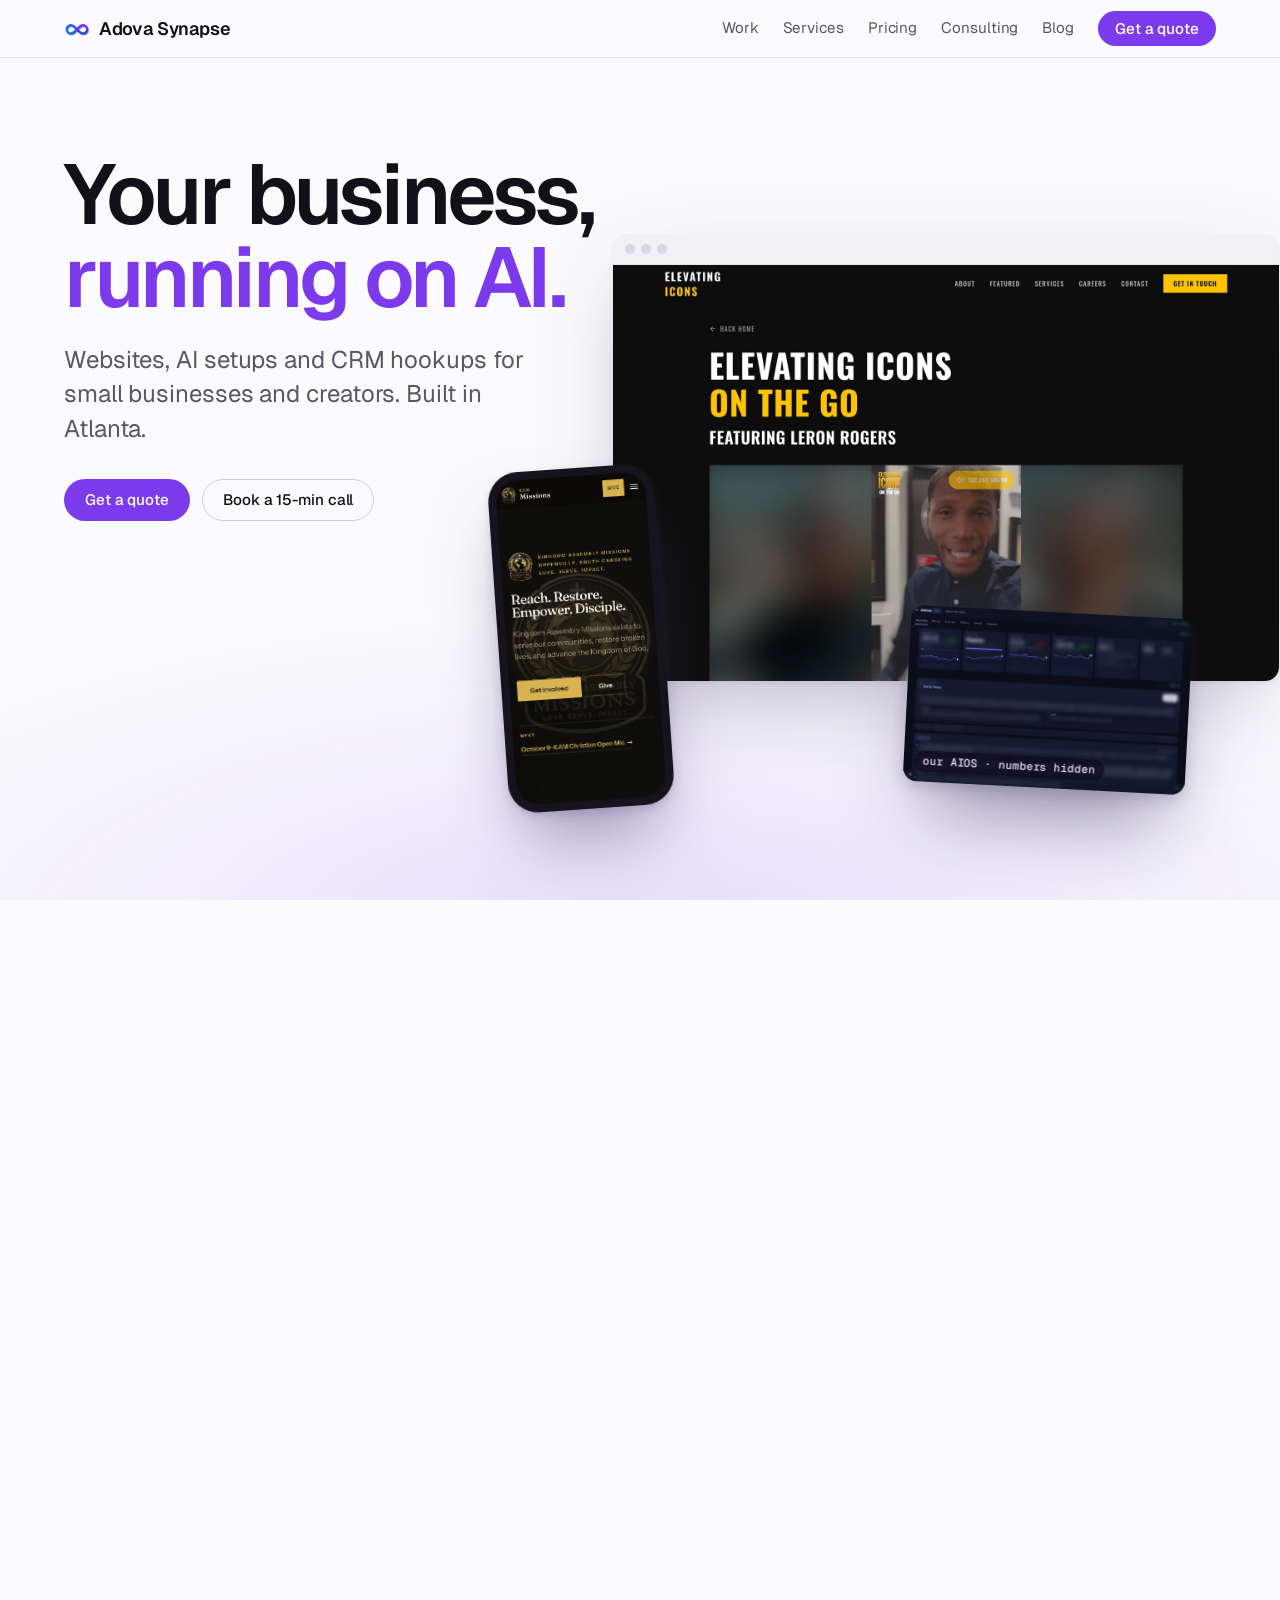
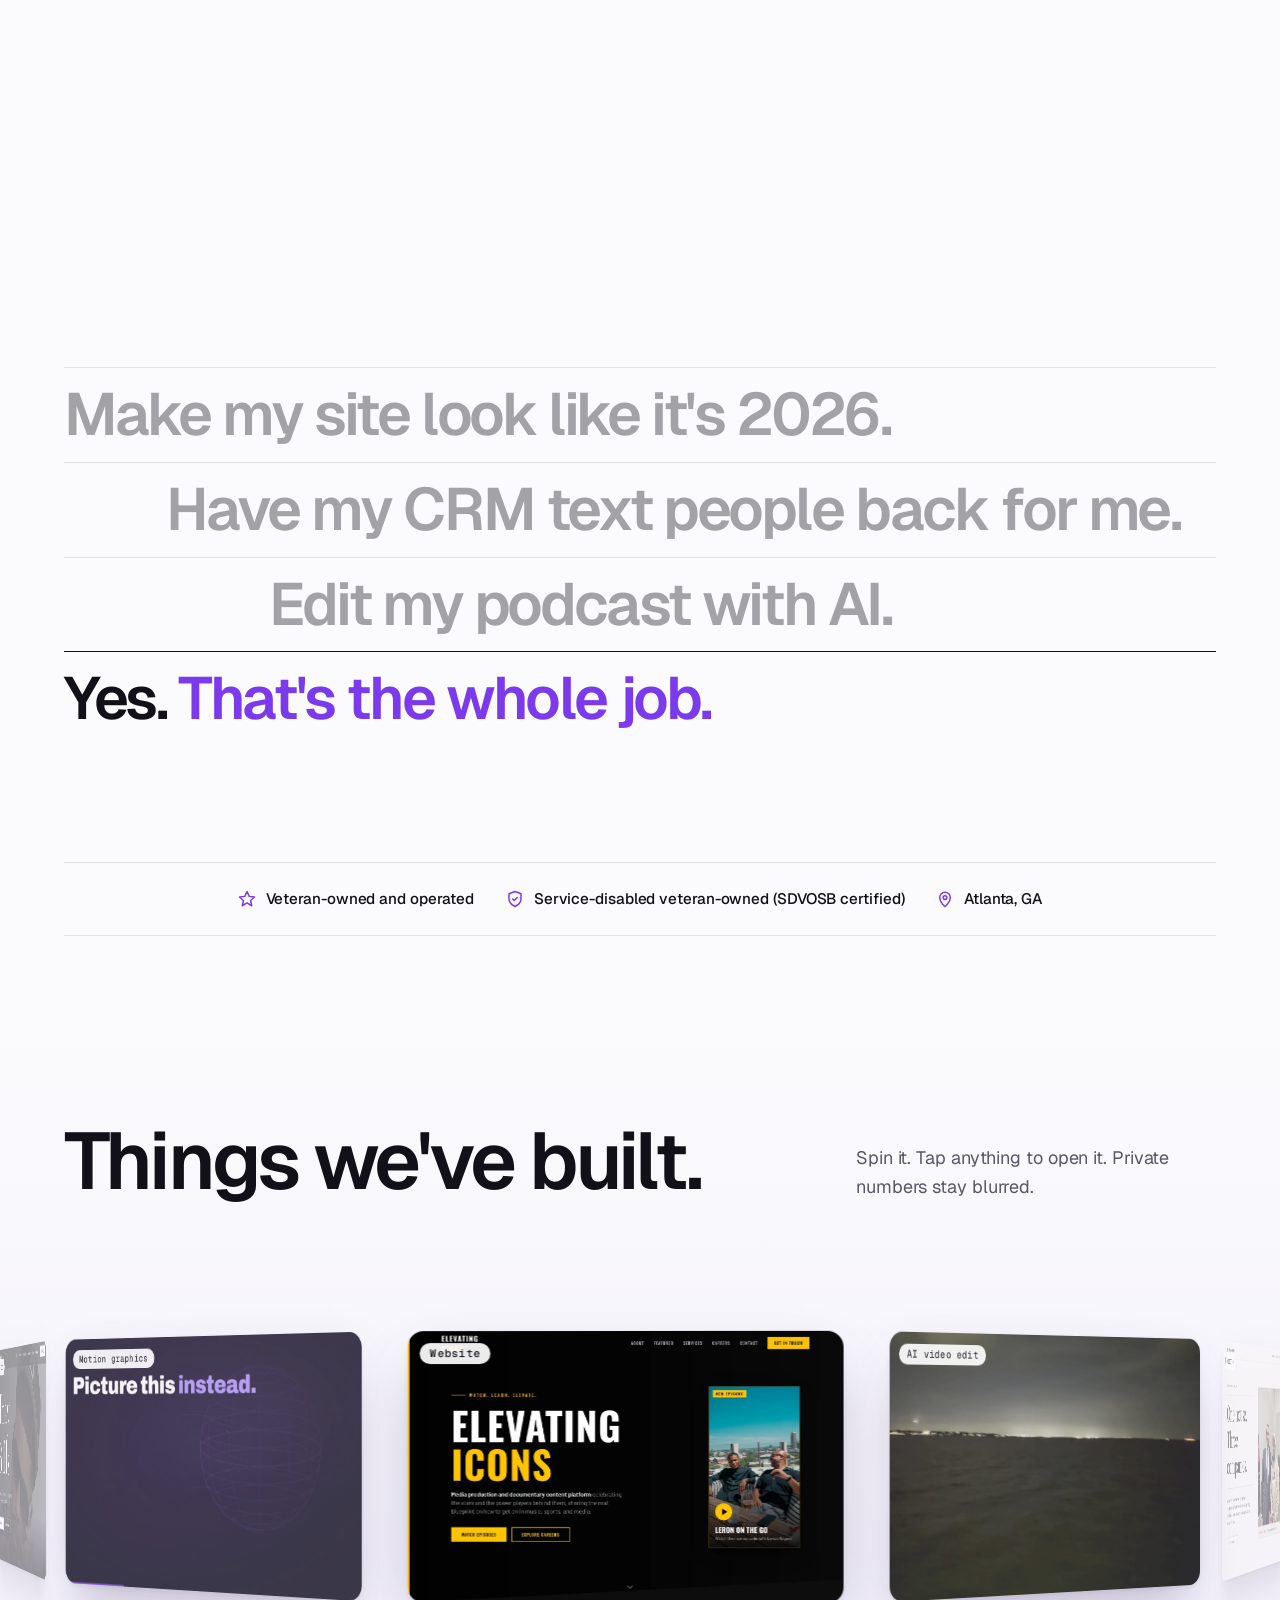
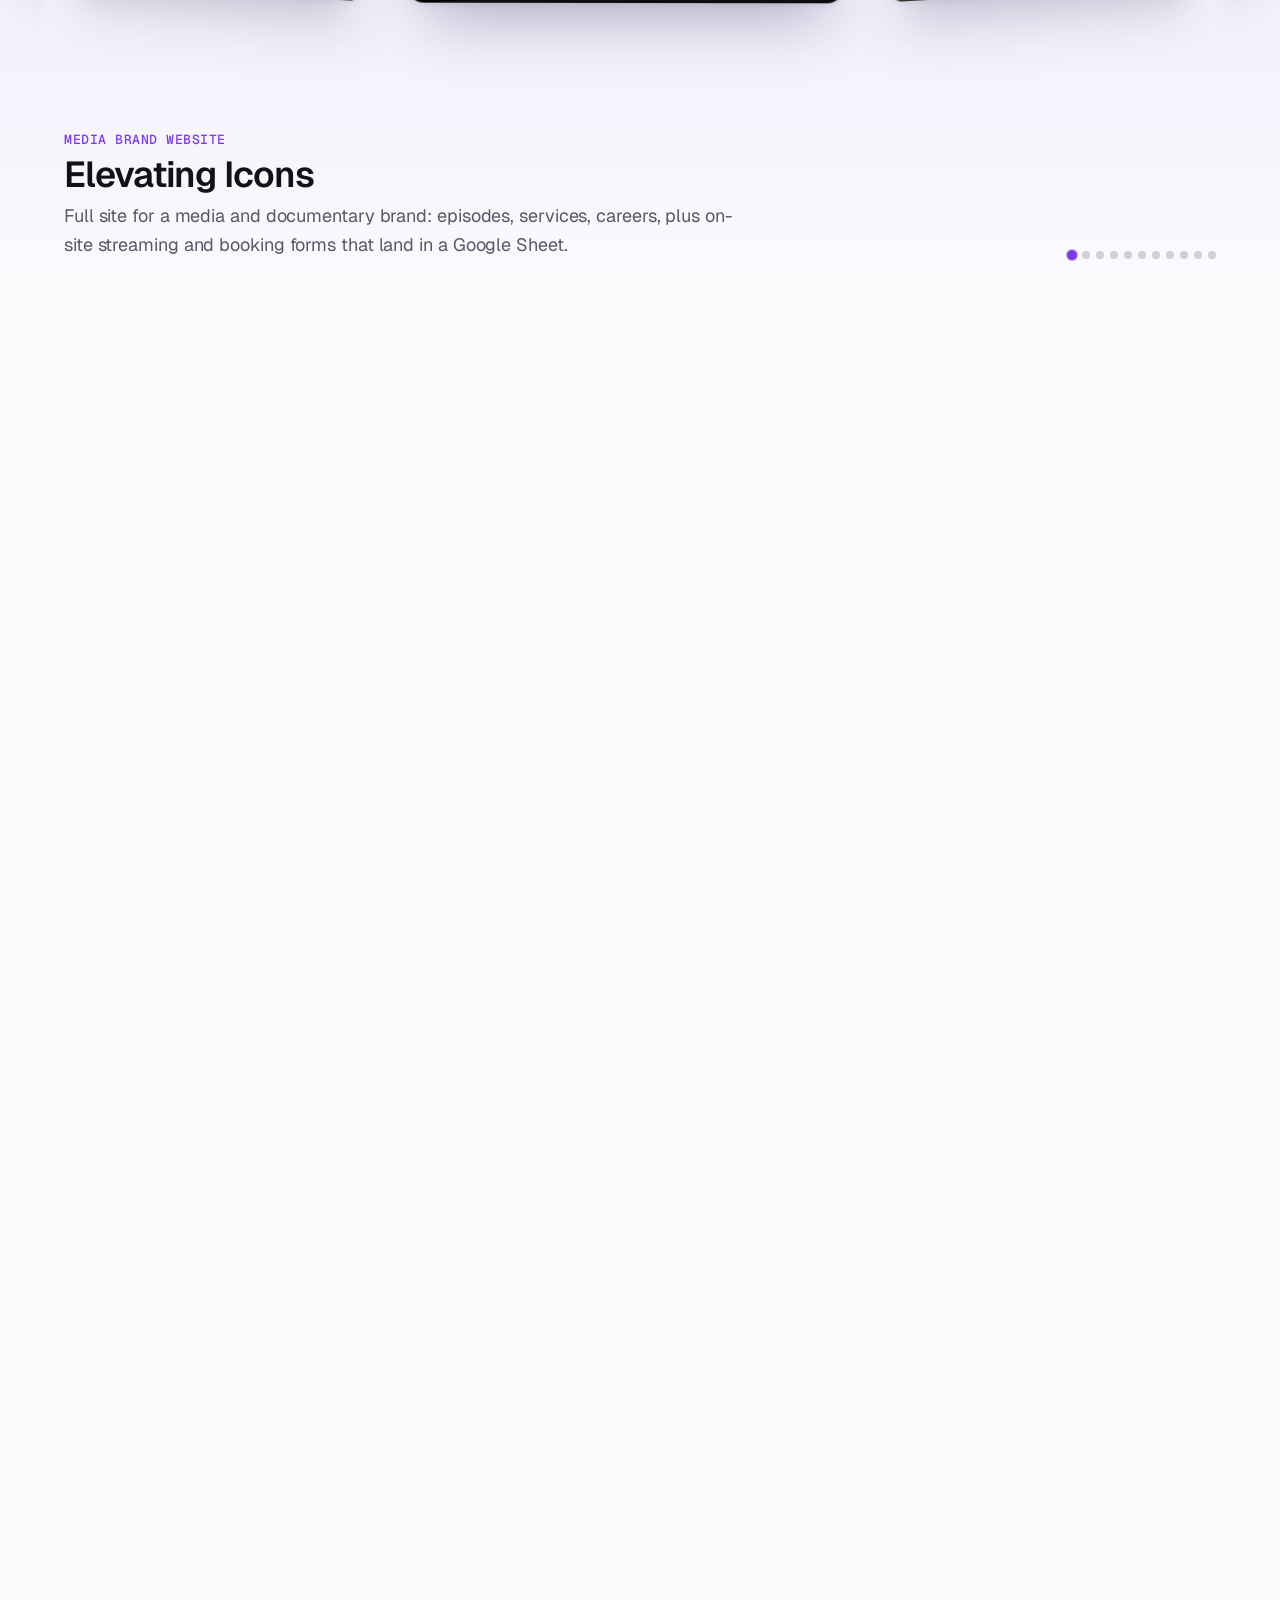
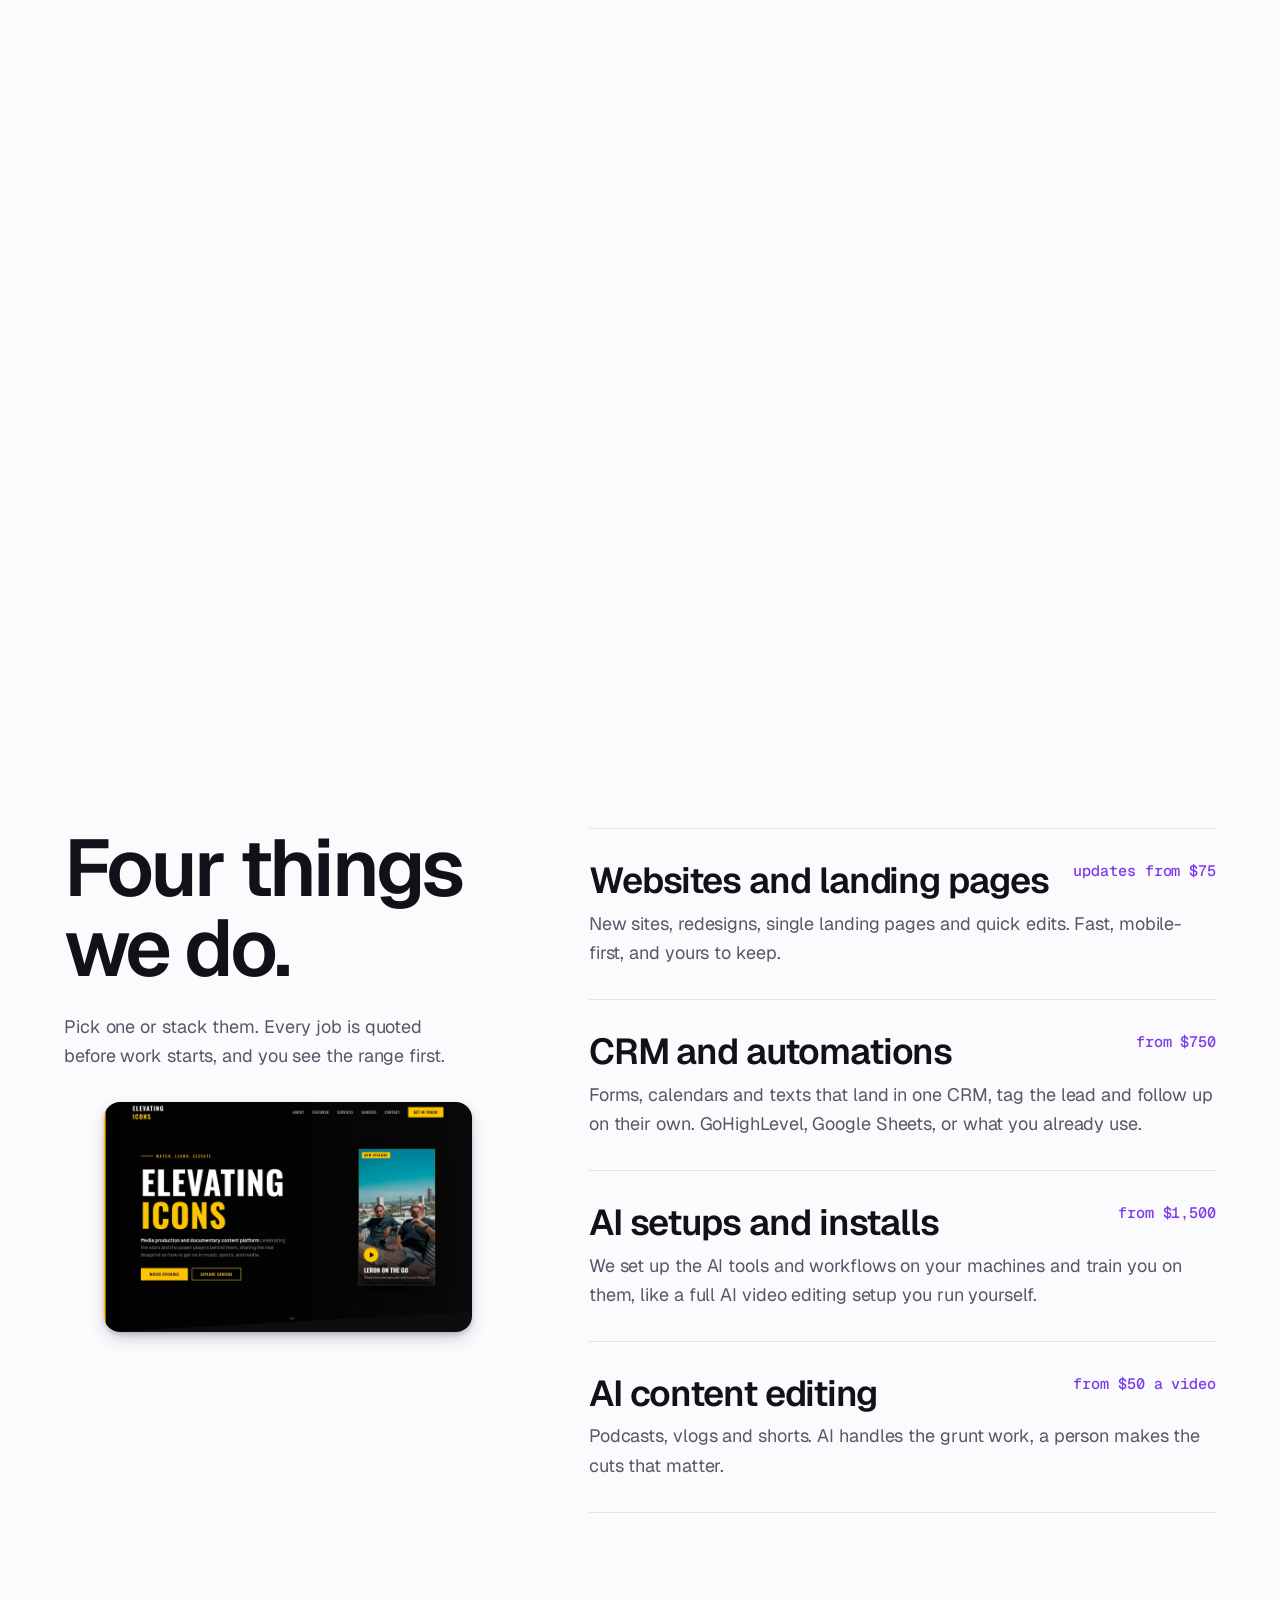
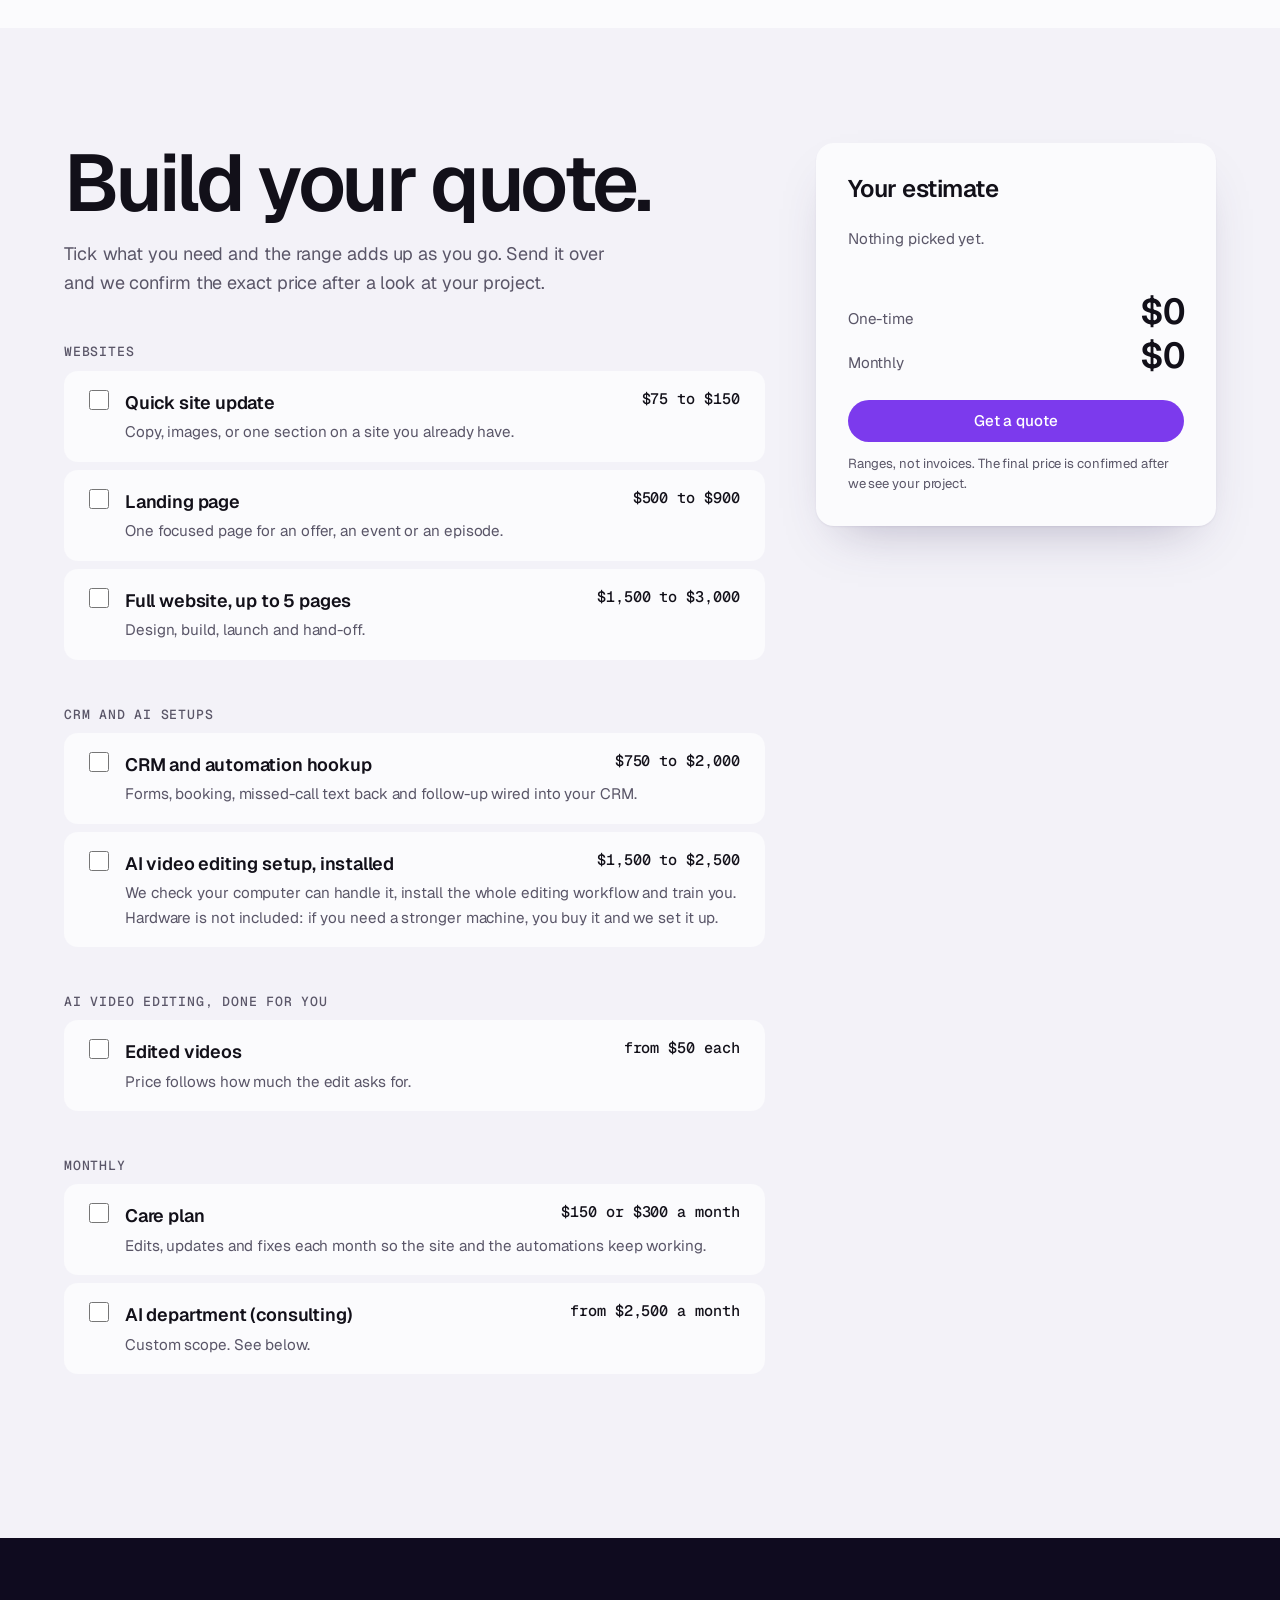
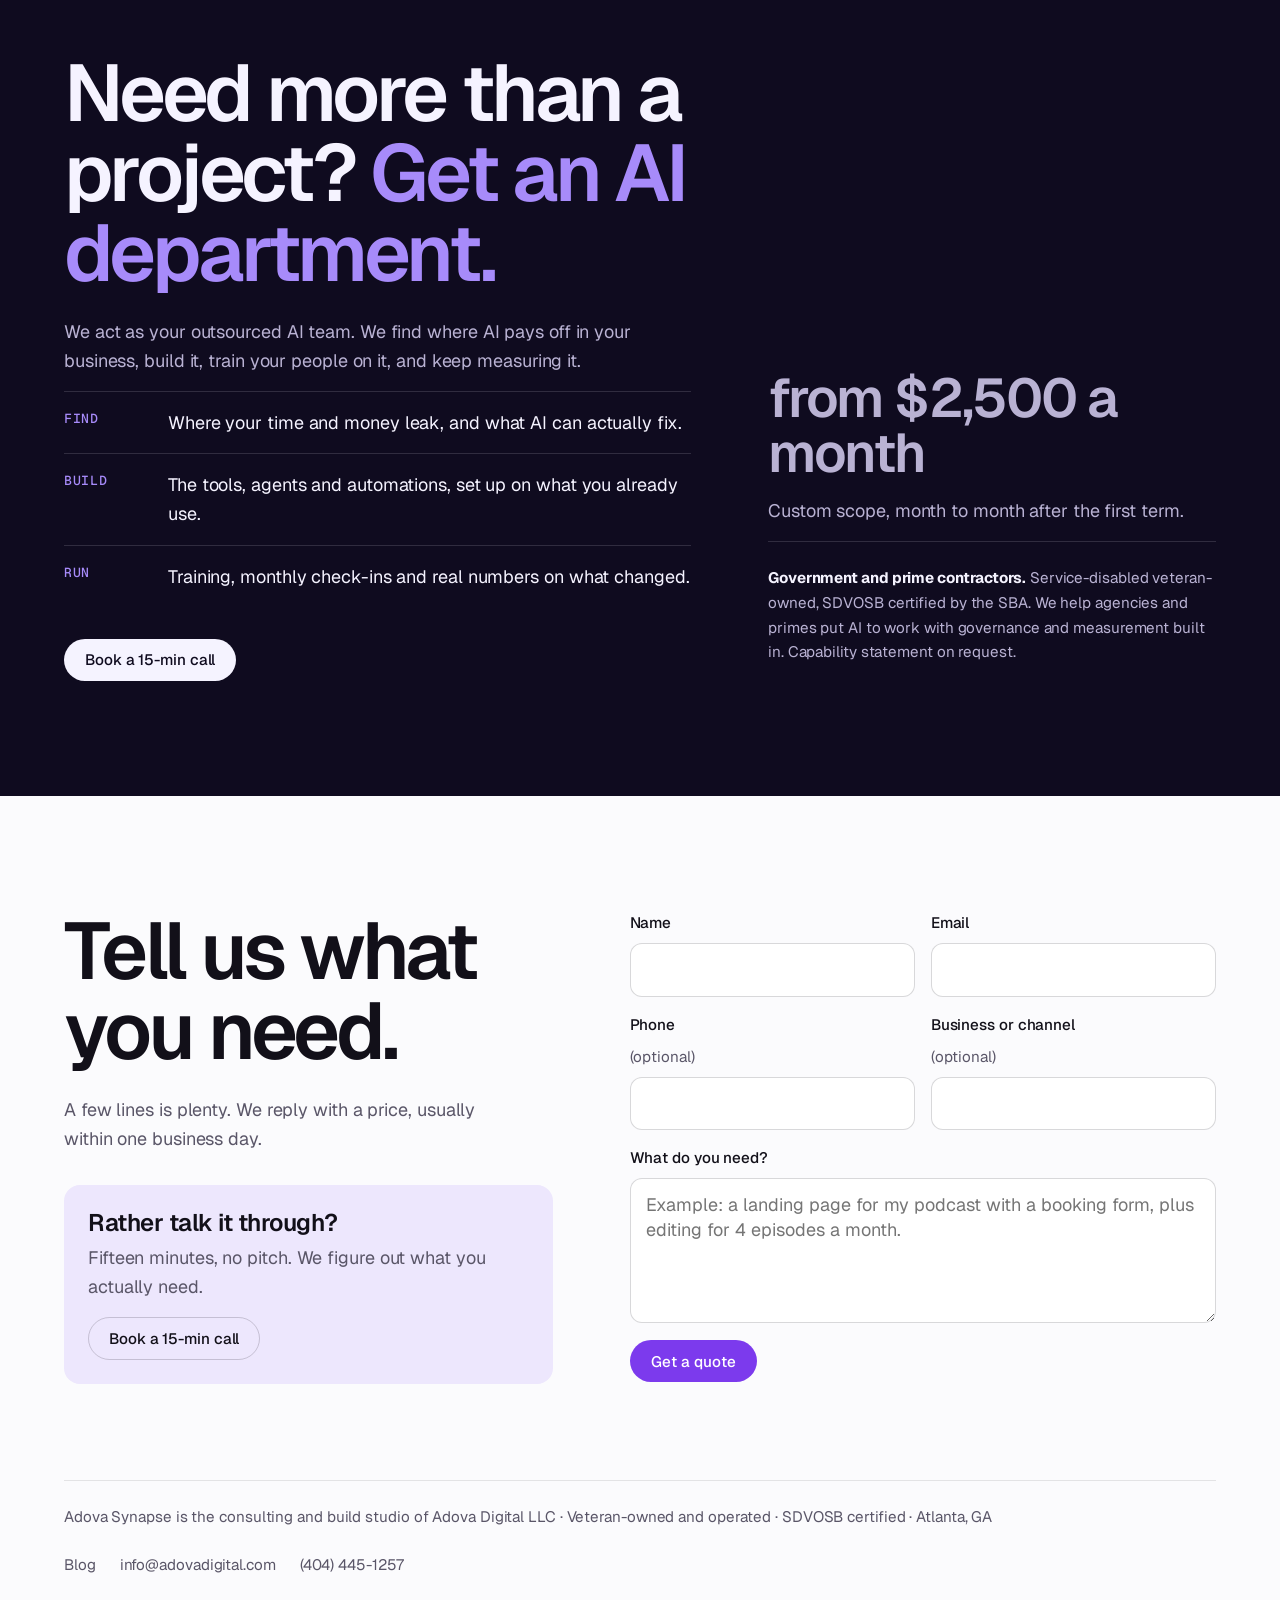
==== commit a2346587: "deploy: showroom homepage + SPA routes, keep prior asset bundles" ====
--- a/index.html
+++ b/index.html
@@ -1,96 +1,772 @@
 <!doctype html>
 <html lang="en">
-  <head>
-    <meta charset="UTF-8" />
-    <meta name="viewport" content="width=device-width, initial-scale=1.0" />
-    <link rel="icon" href="/favicon.ico" sizes="any" />
-    <link rel="icon" type="image/png" sizes="32x32" href="/favicon-32.png" />
-    <link rel="icon" type="image/png" href="/synapse-icon.png" />
-    <link rel="apple-touch-icon" href="/apple-touch-icon.png" />
-
-    <!-- Fonts: Archivo (display) + Inter Tight (body) + JetBrains Mono -->
-    <link rel="preconnect" href="https://fonts.googleapis.com" />
-    <link rel="preconnect" href="https://fonts.gstatic.com" crossorigin />
-    <link rel="preload" as="style" href="https://fonts.googleapis.com/css2?family=Archivo:wght@600;700;800;900&family=Inter+Tight:wght@400;500;600;700&family=JetBrains+Mono:wght@400;500;600&display=swap" />
-    <link rel="stylesheet" href="https://fonts.googleapis.com/css2?family=Archivo:wght@600;700;800;900&family=Inter+Tight:wght@400;500;600;700&family=JetBrains+Mono:wght@400;500;600&display=swap" />
-
-    <title>AI Consulting in Atlanta, GA | Adova Synapse Fractional AI Officer</title>
-    <meta name="description" content="Atlanta's AI consulting firm for the trades and growing companies. Adova Synapse embeds as your Fractional AI Officer to audit, build, and run your AI systems on a monthly retainer. CTO-level AI leadership without the $200K hire. Serving Atlanta and Georgia." />
-    <meta name="author" content="Adova Synapse" />
-    <meta name="keywords" content="AI consulting Atlanta, AI consultant Georgia, AI consulting GA, fractional AI officer, AI consulting firm Atlanta, AI implementation Atlanta, AI automation Atlanta, business AI consultant, AI for contractors, AI consulting for trades businesses" />
-    <link rel="canonical" href="https://synapse.adovadigital.com/" />
-    <meta name="robots" content="index, follow, max-image-preview:large" />
-
-    <!-- Local / geo signals -->
-    <meta name="geo.region" content="US-GA" />
-    <meta name="geo.placename" content="Atlanta, Georgia" />
-    <meta name="geo.position" content="33.7490;-84.3880" />
-    <meta name="ICBM" content="33.7490, -84.3880" />
-
-    <meta property="og:site_name" content="Adova Synapse" />
-    <meta property="og:title" content="AI Consulting in Atlanta, GA | Adova Synapse Fractional AI Officer" />
-    <meta property="og:description" content="Atlanta's AI consulting firm for the trades and growing companies. We embed as your Fractional AI Officer and run your AI stack on a monthly retainer. CTO-level AI without the $200K hire." />
-    <meta property="og:type" content="website" />
-    <meta property="og:url" content="https://synapse.adovadigital.com/" />
-    <meta property="og:image" content="https://synapse.adovadigital.com/og-image.png" />
-
-    <meta name="twitter:card" content="summary_large_image" />
-    <meta name="twitter:title" content="AI Consulting in Atlanta, GA | Adova Synapse" />
-    <meta name="twitter:description" content="Atlanta's AI consulting firm for the trades and growing companies. Fractional AI Officer on a monthly retainer, CTO-level AI without the $200K hire." />
-    <meta name="twitter:image" content="https://synapse.adovadigital.com/og-image.png" />
-
-    <!-- Organization + LocalBusiness structured data (static, crawler-visible) -->
-    <script type="application/ld+json">
-    {
-      "@context": "https://schema.org",
-      "@type": "ProfessionalService",
-      "name": "Adova Synapse",
-      "alternateName": "Adova Synapse AI Consulting",
-      "description": "AI consulting firm in Atlanta, GA. Fractional AI Officer services for trades businesses and growing companies, AI strategy, implementation, automation, and ongoing management on a monthly retainer.",
-      "url": "https://synapse.adovadigital.com",
-      "telephone": "+1-404-445-1257",
-      "email": "info@adovadigital.com",
-      "image": "https://synapse.adovadigital.com/og-image.png",
-      "priceRange": "$$$",
-      "address": { "@type": "PostalAddress", "addressLocality": "Atlanta", "addressRegion": "GA", "addressCountry": "US" },
-      "areaServed": [
-        { "@type": "City", "name": "Atlanta" },
-        { "@type": "State", "name": "Georgia" }
-      ],
-      "knowsAbout": ["AI Consulting", "Artificial Intelligence Strategy", "AI Automation", "Business Process Automation", "Fractional AI Officer", "AI Implementation"],
-      "serviceType": "AI Consulting",
-      "parentOrganization": { "@type": "Organization", "name": "Adova Digital" }
+<head>
+<meta charset="utf-8">
+<meta name="viewport" content="width=device-width, initial-scale=1, viewport-fit=cover">
+<title>AI Consulting in Atlanta, GA | Adova Synapse: Websites, AI Setups and CRM</title>
+<meta name="description" content="Adova Synapse builds websites, landing pages, AI setups, CRM hookups and AI video edits for small businesses and creators, plus AI consulting. Veteran-owned, Atlanta, GA. Price ranges up front.">
+<meta name="keywords" content="AI consulting Atlanta, AI consultant Georgia, website design Atlanta, landing pages, CRM setup, GoHighLevel setup, AI automation Atlanta, AI video editing, podcast editing, veteran-owned business">
+<link rel="canonical" href="https://synapse.adovadigital.com/">
+<meta name="robots" content="index, follow, max-image-preview:large">
+<meta name="geo.region" content="US-GA"><meta name="geo.placename" content="Atlanta, Georgia"><meta name="geo.position" content="33.7490;-84.3880"><meta name="ICBM" content="33.7490, -84.3880">
+<meta property="og:site_name" content="Adova Synapse">
+<meta property="og:title" content="Adova Synapse | Your business, running on AI">
+<meta property="og:description" content="Websites, AI setups, CRM hookups and AI video editing for small businesses and creators. Built in Atlanta, price ranges up front.">
+<meta property="og:type" content="website"><meta property="og:url" content="https://synapse.adovadigital.com/"><meta property="og:image" content="https://synapse.adovadigital.com/og-image.png">
+<meta name="twitter:card" content="summary_large_image"><meta name="twitter:title" content="Adova Synapse | Your business, running on AI"><meta name="twitter:image" content="https://synapse.adovadigital.com/og-image.png">
+<link rel="icon" href="/favicon.ico" sizes="any"><link rel="icon" type="image/png" sizes="32x32" href="/favicon-32.png"><link rel="apple-touch-icon" href="/apple-touch-icon.png">
+<script type="application/ld+json">
+{"@context":"https://schema.org","@type":"ProfessionalService","name":"Adova Synapse","alternateName":"Adova Synapse AI Consulting","description":"AI consulting and build studio in Atlanta, GA: websites, landing pages, AI setups, CRM and automation, AI video editing, and fractional AI department services for small businesses, creators and government contractors.","url":"https://synapse.adovadigital.com","telephone":"+1-404-445-1257","email":"info@adovadigital.com","image":"https://synapse.adovadigital.com/og-image.png","priceRange":"$$","address":{"@type":"PostalAddress","addressLocality":"Atlanta","addressRegion":"GA","addressCountry":"US"},"areaServed":[{"@type":"City","name":"Atlanta"},{"@type":"State","name":"Georgia"}],"knowsAbout":["AI Consulting","Website Design","CRM Automation","AI Video Editing","AI Implementation"],"serviceType":"AI Consulting","parentOrganization":{"@type":"Organization","name":"Adova Digital"}}
+</script>
+<script defer src='https://static.cloudflareinsights.com/beacon.min.js' data-cf-beacon='{"token": "230f6e2621fb4e8f9fb348a0d7acc2ed"}'></script>
+<link rel="preconnect" href="https://fonts.googleapis.com">
+<link rel="preconnect" href="https://fonts.gstatic.com" crossorigin>
+<link href="https://fonts.googleapis.com/css2?family=Geist:wght@400;500;600;700&family=Geist+Mono:wght@400;500&display=swap" rel="stylesheet">
+<link rel="stylesheet" href="/home-assets/scrollcraft.css">
+<style>
+  :root {
+    --sc-canvas:     #FBFBFD;
+    --sc-surface:    #F3F2F8;
+    --sc-ink:        #121019;
+    --sc-ink-soft:   #5A5668;
+    --sc-accent:     #7C3AED;
+    --sc-accent-ink: #FFFFFF;
+    --sc-font-display: "Geist", system-ui, sans-serif;
+    --sc-font-text:    "Geist", system-ui, sans-serif;
+    --sc-font-mono:    "Geist Mono", ui-monospace, monospace;
+    --sc-shadow-color: 255 30% 30%;
+    --lilac: #EDE7FD;
+    --indigo: #0F0B1F;
+    --line: color-mix(in oklab, var(--sc-ink) 10%, transparent);
+  }
+  html { background: var(--sc-canvas); }
+  body { background: var(--sc-canvas); color: var(--sc-ink); }
+  img { max-width: 100%; }
+  a { color: inherit; }
+
+  /* ---------- chrome ---------- */
+  .bar {
+    position: fixed; inset: 0 0 auto 0; z-index: 60;
+    display: flex; align-items: center; gap: var(--sc-5);
+    padding: 0.7rem var(--sc-gutter);
+    background: color-mix(in oklab, var(--sc-canvas) 82%, transparent);
+    backdrop-filter: saturate(1.6) blur(18px); -webkit-backdrop-filter: saturate(1.6) blur(18px);
+    border-bottom: 1px solid var(--line);
+  }
+  .bar__mark { display: flex; align-items: center; gap: 0.55rem; text-decoration: none; font-weight: 600; letter-spacing: -0.01em; }
+  .bar__mark img { width: 26px; height: 26px; }
+  .bar__mark small { font-weight: 500; color: var(--sc-ink-soft); }
+  .bar nav { display: flex; gap: var(--sc-5); margin-left: auto; font-size: var(--sc-t-sm); }
+  .bar nav a { text-decoration: none; color: var(--sc-ink-soft); transition: color 140ms var(--sc-ease-out); }
+  .bar nav a:hover { color: var(--sc-ink); }
+  @media (max-width: 860px) { .bar nav { display: none; } .bar .btn { margin-left: auto; } }
+
+  .btn {
+    display: inline-flex; align-items: center; justify-content: center; gap: 0.5rem;
+    padding: 0.78rem 1.25rem; border-radius: var(--sc-r-pill);
+    font: 500 var(--sc-t-sm)/1 var(--sc-font-text); text-decoration: none; white-space: nowrap;
+    border: 1px solid transparent; cursor: pointer;
+    transition: background-color 140ms var(--sc-ease-out), color 140ms var(--sc-ease-out), transform 120ms var(--sc-ease-out), border-color 140ms;
+  }
+  .btn:active { transform: scale(0.97); }
+  .btn--solid { background: var(--sc-accent); color: var(--sc-accent-ink); }
+  .btn--solid:hover { background: #6D28D9; }
+  .btn--ghost { border-color: color-mix(in oklab, var(--sc-ink) 18%, transparent); color: var(--sc-ink); background: transparent; }
+  .btn--ghost:hover { border-color: var(--sc-accent); color: var(--sc-accent); }
+  .btn--small { padding: 0.55rem 1rem; }
+  .btn:focus-visible, a:focus-visible, button:focus-visible, input:focus-visible, textarea:focus-visible, select:focus-visible {
+    outline: 2px solid var(--sc-accent); outline-offset: 3px;
+  }
+
+  /* ---------- 1 · hero: layered devices ---------- */
+  .hero [data-sc-stage] { overflow: hidden; }
+  .hero__floor {
+    position: absolute; left: 50%; bottom: -38vh; width: 140vw; height: 70vh; translate: -50% 0;
+    background: radial-gradient(closest-side, #E6DCFC 0%, #F1ECFD 45%, transparent 100%);
+    transform: translateY(calc(var(--sc-p, 0) * -6vh)) scale(calc(1 + var(--sc-p, 0) * 0.12));
+  }
+  .hero__copy {
+    position: absolute; z-index: 20; left: var(--sc-gutter); top: clamp(6.5rem, 17vh, 11rem);
+    max-width: min(36rem, 42vw);
+  }
+  .hero h1 {
+    font: 600 clamp(2.9rem, 1.6rem + 4.6vw, 5.6rem)/0.98 var(--sc-font-display);
+    letter-spacing: -0.045em; text-wrap: balance; margin: 0;
+  }
+  .hero h1 em { font-style: normal; color: var(--sc-accent); }
+  .hero__sub { margin: var(--sc-5) 0 var(--sc-6); font-size: var(--sc-t-lg); line-height: 1.45; color: var(--sc-ink-soft); max-width: 30ch; }
+  .hero__ctas { display: flex; gap: var(--sc-3); flex-wrap: wrap; }
+
+  .scene { position: absolute; inset: 0; pointer-events: none; }
+  .dev { position: absolute; will-change: transform; }
+  .dev img { display: block; width: 100%; height: auto; }
+  .dev--laptop {
+    right: -3vw; top: 24vh; width: min(52vw, 900px);
+    border-radius: 14px; overflow: hidden; background: #fff;
+    box-shadow: 0 2px 4px hsl(var(--sc-shadow-color) / .08), 0 30px 80px -20px hsl(var(--sc-shadow-color) / .35);
+    transform: translateY(calc(var(--sc-p, 0) * -9vh)) scale(calc(1 - var(--sc-p, 0) * 0.07));
+    transform-origin: 60% 100%;
+  }
+  .dev--laptop .chrome { display: flex; gap: 6px; padding: 10px 12px; background: #F1F0F5; border-bottom: 1px solid #E4E2EA; }
+  .dev--laptop .chrome i { width: 10px; height: 10px; border-radius: 50%; background: #D9D6E0; }
+  .dev--phone {
+    right: calc(min(52vw, 900px) - 7vw); top: 50vh; width: clamp(140px, 13vw, 210px);
+    border-radius: 30px; padding: 8px; background: #16131F;
+    box-shadow: 0 4px 10px hsl(var(--sc-shadow-color) / .18), 0 40px 70px -18px hsl(var(--sc-shadow-color) / .5);
+    transform: translateY(calc(var(--sc-p, 0) * -30vh)) rotate(calc(-4deg + var(--sc-p, 0) * 3deg));
+  }
+  .dev--phone img { border-radius: 23px; }
+  .dev--card {
+    right: 4vw; top: 66vh; width: clamp(220px, 22vw, 360px);
+    border-radius: 14px; overflow: hidden; background: #0F0B1F;
+    box-shadow: 0 6px 14px hsl(var(--sc-shadow-color) / .2), 0 50px 80px -24px hsl(var(--sc-shadow-color) / .55);
+    transform: translateY(calc(var(--sc-p, 0) * -48vh)) rotate(calc(3deg - var(--sc-p, 0) * 2deg));
+  }
+  .dev--card figcaption {
+    position: absolute; left: 10px; bottom: 10px; padding: 4px 9px; border-radius: 999px;
+    font: 500 11px/1.2 var(--sc-font-mono); color: #EDE7FD; background: rgba(15, 11, 31, .75);
+  }
+  .hero__second {
+    position: absolute; z-index: 20; left: var(--sc-gutter); bottom: 12vh;
+    font: 600 var(--sc-t-2xl)/1.05 var(--sc-font-display); letter-spacing: -0.035em; max-width: 14ch; margin: 0;
+  }
+  @media (max-width: 860px) {
+    .hero__copy { top: 5.6rem; right: var(--sc-gutter); max-width: none; }
+    .hero h1 { font-size: clamp(2.4rem, 10.5vw, 3.2rem); }
+    .hero__sub { font-size: var(--sc-t-base); margin: var(--sc-4) 0 var(--sc-5); }
+    .dev--laptop { width: 112vw; right: -40vw; top: 60vh; }
+    .dev--phone { width: 30vw; right: auto; left: 6vw; top: 66vh; }
+    .dev--card { width: 52vw; right: 4vw; top: 82vh; }
+    .hero__second { bottom: auto; top: 6.5rem; right: var(--sc-gutter); font-size: var(--sc-t-2xl); }
+  }
+
+  /* ---------- 2 · asks ---------- */
+  .asks { padding: clamp(3rem, 6vw, 6rem) var(--sc-gutter) var(--sc-section); }
+  .asks__list { list-style: none; margin: 0; padding: 0; max-width: var(--sc-maxw); margin-inline: auto; }
+  .asks__list li {
+    font: 600 clamp(1.9rem, 1rem + 3.4vw, 4.2rem)/1.04 var(--sc-font-display); letter-spacing: -0.04em;
+    padding: var(--sc-4) 0; border-top: 1px solid var(--line); text-wrap: balance; color: color-mix(in oklab, var(--sc-ink) 34%, var(--sc-canvas));
+  }
+  .asks__list li:nth-child(2) { padding-left: 8vw; }
+  .asks__list li:nth-child(3) { padding-left: 16vw; }
+  .asks__list li.is-answer { color: var(--sc-ink); border-top-color: var(--sc-ink); }
+  .asks__list li.is-answer span { color: var(--sc-accent); }
+  @media (max-width: 860px) { .asks__list li:nth-child(n) { padding-left: 0; } }
+
+
+  /* credentials band */
+  .creds { padding: 0 var(--sc-gutter) clamp(3rem, 6vw, 5rem); }
+  .creds ul { list-style: none; margin: 0 auto; padding: var(--sc-5) 0; max-width: var(--sc-maxw); display: flex; flex-wrap: wrap; gap: var(--sc-3) var(--sc-6); justify-content: center; border-top: 1px solid var(--line); border-bottom: 1px solid var(--line); }
+  .creds li { display: flex; align-items: center; gap: .6rem; font-size: var(--sc-t-sm); font-weight: 500; }
+  .creds svg { width: 18px; height: 18px; color: var(--sc-accent); flex: none; }
+
+  /* ---------- 3 · the work ring (signature peak) ---------- */
+  .work [data-sc-stage] { display: grid; grid-template-rows: auto 1fr auto; overflow: hidden; background: linear-gradient(#FBFBFD, #F4F1FC 70%, #FBFBFD); }
+  .work__head { padding: clamp(5.5rem, 12vh, 8rem) var(--sc-gutter) 0; display: flex; align-items: end; justify-content: space-between; gap: var(--sc-5); flex-wrap: wrap; }
+  .work__head h2 { font: 600 var(--sc-t-3xl)/1 var(--sc-font-display); letter-spacing: -0.045em; margin: 0; }
+  .work__head p { margin: 0; color: var(--sc-ink-soft); max-width: 30ch; }
+  .ring-wrap { position: relative; perspective: 2200px; perspective-origin: 50% 40%; touch-action: pan-y; cursor: grab; user-select: none; }
+  .ring-wrap.is-dragging { cursor: grabbing; }
+  .ring { position: absolute; left: 50%; top: 50%; width: 0; height: 0; transform-style: preserve-3d; }
+  .wcard {
+    position: absolute; left: calc(var(--cw) / -2); top: calc(var(--ch) / -2);
+    width: var(--cw); height: var(--ch);
+    border-radius: 16px; overflow: hidden; background: #fff; border: 0;  padding: 0;
+    box-shadow: 0 2px 4px hsl(var(--sc-shadow-color) / .1), 0 28px 60px -18px hsl(var(--sc-shadow-color) / .42);
+    cursor: pointer; backface-visibility: hidden;
+  }
+  .wcard img, .wcard video { width: 100%; height: 100%; object-fit: cover; object-position: top center; display: block; pointer-events: none; }
+  .wcard__tag {
+    position: absolute; left: 12px; top: 12px; padding: 5px 10px; border-radius: 999px;
+    font: 500 11px/1 var(--sc-font-mono); letter-spacing: .02em; background: rgba(255,255,255,.92); color: var(--sc-ink);
+  }
+  .work__label { padding: 0 var(--sc-gutter) clamp(2rem, 6vh, 3.5rem); display: grid; grid-template-columns: minmax(0, 1fr) auto; gap: var(--sc-5); align-items: end; min-height: 8.5rem; }
+  .work__label h3 { margin: 0 0 0.35rem; font: 600 var(--sc-t-xl)/1.1 var(--sc-font-display); letter-spacing: -0.03em; }
+  .work__label p { margin: 0; color: var(--sc-ink-soft); max-width: 58ch; }
+  .work__label .kind { font: 500 var(--sc-t-xs)/1 var(--sc-font-mono); color: var(--sc-accent); letter-spacing: .04em; text-transform: uppercase; display: block; margin-bottom: .6rem; }
+  .work__label .swap { transition: opacity 180ms var(--sc-ease-out), transform 180ms var(--sc-ease-out); }
+  .work__label .swap.is-out { opacity: 0; transform: translateY(6px); }
+  .work__dots { display: flex; gap: 6px; }
+  .work__dots button { width: 8px; height: 8px; border-radius: 50%; border: 0; padding: 0; background: color-mix(in oklab, var(--sc-ink) 18%, transparent); cursor: pointer; transition: background-color 160ms, transform 160ms; }
+  .work__dots button[aria-current="true"] { background: var(--sc-accent); transform: scale(1.35); }
+  @media (max-width: 860px) {
+    .work__label { grid-template-columns: 1fr; min-height: 10.5rem; }
+  }
+  /* reduced motion: the ring becomes a plain swipe row */
+  @media (prefers-reduced-motion: reduce) {
+    .ring-wrap { perspective: none; overflow-x: auto; scroll-snap-type: x mandatory; display: flex; align-items: center; }
+    .ring { position: static; display: flex; gap: 1rem; padding: 0 var(--sc-gutter); width: auto; height: auto; transform: none !important; }
+    .wcard { position: relative; left: auto; top: auto; transform: none !important; opacity: 1 !important; flex: 0 0 auto; scroll-snap-align: center; }
+  }
+
+  /* lightbox */
+  .lb { border: 0; padding: 0; background: transparent; max-width: min(1100px, 94vw); width: 100%; }
+  .lb::backdrop { background: rgba(18, 16, 25, .55); backdrop-filter: blur(8px); }
+  .lb__inner { background: #fff; border-radius: 18px; overflow: hidden; box-shadow: 0 40px 90px -20px rgba(0,0,0,.5); }
+  .lb__media { max-height: 70vh; overflow: auto; background: #0F0B1F; }
+  .lb__media img, .lb__media video { width: 100%; height: auto; display: block; }
+  .lb__foot { padding: var(--sc-5); display: flex; gap: var(--sc-5); align-items: start; justify-content: space-between; flex-wrap: wrap; }
+  .lb__foot h3 { margin: 0 0 .3rem; font: 600 var(--sc-t-lg)/1.2 var(--sc-font-display); letter-spacing: -0.02em; }
+  .lb__foot p { margin: 0; color: var(--sc-ink-soft); max-width: 60ch; }
+  .lb__actions { display: flex; gap: var(--sc-3); }
+
+  /* ---------- 4 · lanes ---------- */
+  .lanes { padding: var(--sc-section) var(--sc-gutter); }
+  .lanes__wrap { max-width: var(--sc-maxw); margin: 0 auto; display: grid; grid-template-columns: minmax(0, 5fr) minmax(0, 7fr); gap: clamp(2rem, 6vw, 6rem); }
+  .lanes h2 { font: 600 var(--sc-t-3xl)/1 var(--sc-font-display); letter-spacing: -0.045em; margin: 0 0 var(--sc-5); }
+  .lanes__intro p { color: var(--sc-ink-soft); max-width: 34ch; margin: 0 0 var(--sc-6); }
+  .lanes__fig { position: sticky; top: 7rem; border-radius: 16px; overflow: hidden; box-shadow: var(--sc-e2); }
+  .lanes__fig img { width: 100%; height: auto; display: block; }
+  .lane { display: grid; grid-template-columns: minmax(0, 1fr) auto; gap: var(--sc-2) var(--sc-5); padding: var(--sc-6) 0; border-top: 1px solid var(--line); }
+  .lane:last-child { border-bottom: 1px solid var(--line); }
+  .lane h3 { margin: 0; font: 600 var(--sc-t-xl)/1.1 var(--sc-font-display); letter-spacing: -0.03em; }
+  .lane .from { font: 500 var(--sc-t-sm)/1.3 var(--sc-font-mono); color: var(--sc-accent); white-space: nowrap; text-align: right; }
+  .lane p { grid-column: 1 / -1; margin: 0; color: var(--sc-ink-soft); max-width: 56ch; }
+  @media (max-width: 860px) { .lanes__wrap { grid-template-columns: 1fr; } .lanes__fig { position: relative; top: 0; } }
+
+  /* ---------- 5 · quote builder ---------- */
+  .build { padding: var(--sc-section) var(--sc-gutter); background: var(--sc-surface); }
+  .build__wrap { max-width: var(--sc-maxw); margin: 0 auto; display: grid; grid-template-columns: minmax(0, 7fr) minmax(0, 4fr); gap: clamp(1.5rem, 4vw, 4rem); align-items: start; }
+  .build h2 { font: 600 var(--sc-t-3xl)/1 var(--sc-font-display); letter-spacing: -0.045em; margin: 0 0 var(--sc-4); }
+  .build__lede { color: var(--sc-ink-soft); max-width: 46ch; margin: 0 0 var(--sc-7); }
+  .grp { margin-bottom: var(--sc-7); }
+  .grp > h3 { font: 500 var(--sc-t-xs)/1 var(--sc-font-mono); letter-spacing: .06em; text-transform: uppercase; color: var(--sc-ink-soft); margin: 0 0 var(--sc-3); }
+  .opt {
+    display: grid; grid-template-columns: auto minmax(0, 1fr) auto; gap: .2rem var(--sc-4); align-items: start;
+    padding: var(--sc-4) var(--sc-5); background: var(--sc-canvas); border-radius: 14px; margin-bottom: 8px;
+    border: 1px solid transparent; transition: border-color 140ms var(--sc-ease-out), box-shadow 140ms var(--sc-ease-out);
+  }
+  .opt.is-on { border-color: var(--sc-accent); box-shadow: 0 0 0 3px color-mix(in oklab, var(--sc-accent) 12%, transparent); }
+  .opt input[type="checkbox"] { width: 20px; height: 20px; margin: 2px 0 0; accent-color: var(--sc-accent); }
+  .opt__name { font-weight: 600; letter-spacing: -0.01em; }
+  .opt__price { font: 500 var(--sc-t-sm)/1.4 var(--sc-font-mono); white-space: nowrap; text-align: right; }
+  .opt__note { grid-column: 2 / -1; color: var(--sc-ink-soft); font-size: var(--sc-t-sm); }
+  .opt__more { grid-column: 2 / -1; display: flex; flex-wrap: wrap; gap: 8px; margin-top: 8px; }
+  .opt__more[hidden] { display: none; }
+  .seg { display: inline-flex; flex-wrap: wrap; gap: 6px; }
+  .seg label { position: relative; }
+  .seg input { position: absolute; opacity: 0; inset: 0; cursor: pointer; }
+  .seg span { display: inline-block; padding: .45rem .8rem; border-radius: 999px; font-size: var(--sc-t-sm); border: 1px solid var(--line); background: var(--sc-surface); transition: background-color 140ms, color 140ms, border-color 140ms; }
+  .seg input:checked + span { background: var(--sc-ink); color: var(--sc-canvas); border-color: var(--sc-ink); }
+  .seg input:focus-visible + span { outline: 2px solid var(--sc-accent); outline-offset: 2px; }
+  .qty { display: inline-flex; align-items: center; gap: 8px; font-size: var(--sc-t-sm); color: var(--sc-ink-soft); }
+  .qty input { width: 4.2rem; padding: .4rem .5rem; border-radius: 10px; border: 1px solid var(--line); font: inherit; color: var(--sc-ink); background: var(--sc-canvas); }
+
+  .receipt {
+    position: sticky; top: 6.5rem; background: var(--sc-canvas); border-radius: 18px; padding: var(--sc-6);
+    box-shadow: 0 1px 2px hsl(var(--sc-shadow-color) / .08), 0 24px 50px -24px hsl(var(--sc-shadow-color) / .35);
+  }
+  .receipt h3 { margin: 0 0 var(--sc-4); font: 600 var(--sc-t-lg)/1.2 var(--sc-font-display); letter-spacing: -0.02em; }
+  .receipt ul { list-style: none; margin: 0 0 var(--sc-5); padding: 0; font-size: var(--sc-t-sm); min-height: 3rem; }
+  .receipt li { display: flex; justify-content: space-between; gap: 1rem; padding: .45rem 0; border-bottom: 1px dashed var(--line); animation: rIn 220ms var(--sc-ease-out); }
+  .receipt li b { font-weight: 500; font-family: var(--sc-font-mono); white-space: nowrap; }
+  .receipt .empty { color: var(--sc-ink-soft); border: 0; animation: none; }
+  @keyframes rIn { from { opacity: 0; transform: translateY(4px); } }
+  .tot { display: grid; gap: .3rem; margin-bottom: var(--sc-5); }
+  .tot div { display: flex; justify-content: space-between; align-items: baseline; gap: 1rem; }
+  .tot span { color: var(--sc-ink-soft); font-size: var(--sc-t-sm); }
+  .tot strong { font: 600 var(--sc-t-xl)/1.1 var(--sc-font-display); letter-spacing: -0.03em; font-variant-numeric: tabular-nums; }
+  .receipt .btn { width: 100%; }
+  .receipt small { display: block; margin-top: var(--sc-3); color: var(--sc-ink-soft); font-size: var(--sc-t-xs); line-height: 1.5; }
+  @media (max-width: 960px) {
+    .build__wrap { grid-template-columns: 1fr; }
+    .receipt { position: sticky; bottom: 0; top: auto; border-radius: 18px 18px 0 0; margin: 0 calc(var(--sc-gutter) * -1); padding: var(--sc-4) var(--sc-gutter); z-index: 30; }
+    .receipt h3, .receipt ul, .receipt small { display: none; }
+    .tot { grid-template-columns: 1fr 1fr; margin-bottom: var(--sc-3); }
+    .tot div { flex-direction: column; align-items: start; gap: 0; }
+    .tot strong { font-size: var(--sc-t-lg); }
+  }
+
+  /* ---------- 6 · consulting (the one dark ground) ---------- */
+  .dept { background: var(--indigo); color: #F5F3FF; padding: var(--sc-section) var(--sc-gutter); --sc-ink: #F5F3FF; --sc-ink-soft: #B9B2D3; }
+  .dept__wrap { max-width: var(--sc-maxw); margin: 0 auto; display: grid; grid-template-columns: minmax(0, 7fr) minmax(0, 5fr); gap: clamp(2rem, 6vw, 6rem); align-items: end; }
+  .dept h2 { font: 600 var(--sc-t-3xl)/1 var(--sc-font-display); letter-spacing: -0.045em; margin: 0 0 var(--sc-5); }
+  .dept h2 em { font-style: normal; color: #A78BFA; }
+  .dept p { color: var(--sc-ink-soft); max-width: 52ch; margin: 0 0 var(--sc-4); }
+  .dept__steps { list-style: none; padding: 0; margin: 0 0 var(--sc-6); display: grid; gap: 0; }
+  .dept__steps li { padding: var(--sc-4) 0; border-top: 1px solid rgba(245,243,255,.14); display: flex; gap: var(--sc-4); }
+  .dept__steps li b { font: 500 var(--sc-t-xs)/1.6 var(--sc-font-mono); color: #A78BFA; min-width: 5.5rem; text-transform: uppercase; letter-spacing: .05em; }
+  .dept__price { font: 600 var(--sc-t-2xl)/1 var(--sc-font-display); letter-spacing: -0.035em; margin: 0 0 var(--sc-2); }
+  .dept__gov { margin-top: var(--sc-6); padding-top: var(--sc-5); border-top: 1px solid rgba(245,243,255,.14); font-size: var(--sc-t-sm); }
+  .dept .btn--solid { background: #F5F3FF; color: var(--indigo); }
+  .dept .btn--solid:hover { background: #fff; }
+  .dept .btn--ghost { color: #F5F3FF; border-color: rgba(245,243,255,.3); }
+  .dept .btn--ghost:hover { color: #A78BFA; border-color: #A78BFA; }
+  .dept [data-sc-reveal] { border-radius: 16px; overflow: hidden; }
+  @media (max-width: 860px) { .dept__wrap { grid-template-columns: 1fr; } }
+
+  /* ---------- 7 · close ---------- */
+  .close { padding: var(--sc-section) var(--sc-gutter) var(--sc-7); }
+  .close__wrap { max-width: var(--sc-maxw); margin: 0 auto; display: grid; grid-template-columns: minmax(0, 5fr) minmax(0, 6fr); gap: clamp(2rem, 6vw, 6rem); }
+  .close h2 { font: 600 var(--sc-t-3xl)/1 var(--sc-font-display); letter-spacing: -0.045em; margin: 0 0 var(--sc-5); }
+  .close__side p { color: var(--sc-ink-soft); max-width: 36ch; }
+  .close__call { margin-top: var(--sc-6); padding: var(--sc-5); border-radius: 16px; background: var(--lilac); }
+  .close__call h3 { margin: 0 0 .3rem; font: 600 var(--sc-t-lg)/1.2 var(--sc-font-display); letter-spacing: -0.02em; }
+  .close__call p { margin: 0 0 var(--sc-4); color: var(--sc-ink-soft); }
+  .form { display: grid; grid-template-columns: 1fr 1fr; gap: var(--sc-4); }
+  .form label { display: grid; gap: .4rem; font-size: var(--sc-t-sm); font-weight: 500; }
+  .form label.full { grid-column: 1 / -1; }
+  .form input, .form textarea {
+    font: 400 var(--sc-t-base)/1.4 var(--sc-font-text); color: var(--sc-ink);
+    padding: .8rem .95rem; border-radius: 12px; border: 1px solid color-mix(in oklab, var(--sc-ink) 16%, transparent); background: #fff;
+    transition: border-color 140ms;
+  }
+  .form input:focus, .form textarea:focus { border-color: var(--sc-accent); }
+  .form textarea { min-height: 9rem; resize: vertical; }
+  .form .opt-tag { color: var(--sc-ink-soft); font-weight: 400; }
+  .form__row { grid-column: 1 / -1; display: flex; gap: var(--sc-4); align-items: center; flex-wrap: wrap; }
+  .form__msg { font-size: var(--sc-t-sm); color: var(--sc-ink-soft); }
+  .form__msg.ok { color: #047857; } .form__msg.err { color: #B91C1C; }
+  .estimate-chip { grid-column: 1 / -1; display: none; padding: .7rem .95rem; border-radius: 12px; background: var(--sc-surface); font-size: var(--sc-t-sm); }
+  .estimate-chip.is-on { display: block; }
+  @media (max-width: 860px) { .close__wrap { grid-template-columns: 1fr; } .form { grid-template-columns: 1fr; } }
+
+  .foot { max-width: var(--sc-maxw); margin: var(--sc-9) auto 0; padding-top: var(--sc-5); border-top: 1px solid var(--line); display: flex; gap: var(--sc-5); flex-wrap: wrap; justify-content: space-between; font-size: var(--sc-t-sm); color: var(--sc-ink-soft); }
+  .foot a { text-decoration: none; } .foot a:hover { color: var(--sc-accent); }
+  .foot nav { display: flex; gap: var(--sc-5); flex-wrap: wrap; }
+</style>
+</head>
+<body>
+<span data-sc-progress></span>
+
+<header class="bar">
+  <a class="bar__mark" href="#top"><img src="/home-assets/mark.png" alt="" width="26" height="26">Adova Synapse</a>
+  <nav aria-label="Main">
+    <a href="#work">Work</a>
+    <a href="#services">Services</a>
+    <a href="#pricing">Pricing</a>
+    <a href="#consulting">Consulting</a>
+    <a href="/blog">Blog</a>
+  </nav>
+  <a class="btn btn--solid btn--small" href="#quote">Get a quote</a>
+</header>
+
+<main id="top">
+
+  <!-- 1 · HERO: pinned, four planes at different rates -->
+  <section class="hero" data-sc-act="pin" data-sc-span="2.1">
+    <div data-sc-stage>
+      <div class="hero__floor" aria-hidden="true"></div>
+      <div class="scene" aria-hidden="true">
+        <figure class="dev dev--laptop"><div class="chrome"><i></i><i></i><i></i></div><img src="/home-assets/work-leron.webp" width="1600" height="1000" alt=""></figure>
+        <figure class="dev dev--phone"><img src="/home-assets/work-kam-m.webp" width="555" height="1200" alt=""></figure>
+        <figure class="dev dev--card"><img src="/home-assets/work-aios.webp" width="1600" height="1000" alt=""><figcaption>our AIOS · numbers hidden</figcaption></figure>
+      </div>
+      <div class="hero__copy" data-sc-cue="0 0.62 0">
+        <h1>Your business, <em>running on AI.</em></h1>
+        <p class="hero__sub">Websites, AI setups and CRM hookups for small businesses and creators. Built in Atlanta.</p>
+        <div class="hero__ctas">
+          <a class="btn btn--solid" href="#quote">Get a quote</a>
+          <a class="btn btn--ghost" href="https://api.leadconnectorhq.com/widget/booking/oG38qwVH51aT6XxIsNL4" target="_blank" rel="noopener">Book a 15-min call</a>
+        </div>
+      </div>
+      <p class="hero__second" data-sc-cue="0.55 1">Real work. Real prices. No jargon.</p>
+    </div>
+  </section>
+
+  <!-- 2 · ASKS: flow, staggered in -->
+  <section class="asks" aria-label="What people ask us for">
+    <ol class="asks__list" data-sc-in data-sc-stagger="70">
+      <li>Make my site look like it's 2026.</li>
+      <li>Have my CRM text people back for me.</li>
+      <li>Edit my podcast with AI.</li>
+      <li class="is-answer">Yes. <span>That's the whole job.</span></li>
+    </ol>
+  </section>
+
+
+  <section class="creds" aria-label="Credentials">
+    <ul>
+      <li><svg viewBox="0 0 24 24" fill="none" stroke="currentColor" stroke-width="2" stroke-linecap="round" stroke-linejoin="round" aria-hidden="true"><path d="M12 2l3 6.5 7 .8-5.2 4.7 1.5 7L12 17.3 5.7 21l1.5-7L2 9.3l7-.8z"/></svg>Veteran-owned and operated</li>
+      <li><svg viewBox="0 0 24 24" fill="none" stroke="currentColor" stroke-width="2" stroke-linecap="round" stroke-linejoin="round" aria-hidden="true"><path d="M12 22s8-4 8-10V5l-8-3-8 3v7c0 6 8 10 8 10z"/><path d="M9 12l2 2 4-4"/></svg>Service-disabled veteran-owned (SDVOSB certified)</li>
+      <li><svg viewBox="0 0 24 24" fill="none" stroke="currentColor" stroke-width="2" stroke-linecap="round" stroke-linejoin="round" aria-hidden="true"><path d="M12 22s7-6.1 7-12a7 7 0 1 0-14 0c0 5.9 7 12 7 12z"/><circle cx="12" cy="10" r="2.5"/></svg>Atlanta, GA</li>
+    </ul>
+  </section>
+
+  <!-- 3 · PEAK: the work ring, pinned, scroll and drag rotate it -->
+  <section id="work" class="work" data-sc-act="pin" data-sc-span="5">
+    <div data-sc-stage>
+      <div class="work__head">
+        <h2>Things we've built.</h2>
+        <p>Spin it. Tap anything to open it. Private numbers stay blurred.</p>
+      </div>
+      <div class="ring-wrap" id="ringWrap">
+        <div class="ring" id="ring">
+          <button class="wcard" data-kind="Media brand website" data-title="Elevating Icons" data-text="Full site for a media and documentary brand: episodes, services, careers, plus on-site streaming and booking forms that land in a Google Sheet." data-href="https://elevatingicons.com/" data-full="/home-assets/work-ei.webp"><img src="/home-assets/work-ei.webp" alt="Elevating Icons homepage" loading="lazy"><span class="wcard__tag">Website</span></button>
+          <button class="wcard" data-kind="AI video edit" data-title="Pages by Eli · Branded intro" data-text="Raw phone and action-cam footage cut into a titled intro. AI does the logging, transcripts and rough cut, a person does the taste." data-video="/home-assets/vlog-intro.mp4"><video src="/home-assets/vlog-intro.mp4" poster="/home-assets/vlog-intro.jpg" muted loop playsinline preload="none"></video><span class="wcard__tag">AI video edit</span></button>
+          <button class="wcard" data-kind="Holding company website" data-title="Adova Digital" data-text="Editorial site for the parent company: holdings, founder story, contact." data-href="https://www.adovadigital.com/" data-full="/home-assets/work-adova.webp"><img src="/home-assets/work-adova.webp" alt="Adova Digital homepage" loading="lazy"><span class="wcard__tag">Website</span></button>
+          <button class="wcard" data-kind="CRM" data-title="CRM pipeline" data-text="Leads from forms and calendars land in one pipeline, tagged by source, with follow-up running on its own. Names blurred." data-full="/home-assets/work-crm.webp"><img src="/home-assets/work-crm.webp" alt="CRM pipeline with contact names blurred" loading="lazy"><span class="wcard__tag">CRM</span></button>
+          <button class="wcard" data-kind="Ministry website" data-title="Kingdom Assembly Missions" data-text="Seven-page site for a Greenville, SC ministry: events, discipleship, giving and contact forms." data-href="https://kingdomassemblymissions.org/" data-full="/home-assets/work-kam.webp"><img src="/home-assets/work-kam.webp" alt="Kingdom Assembly Missions website" loading="lazy"><span class="wcard__tag">Website</span></button>
+          <button class="wcard" data-kind="Government capabilities page" data-title="Adova Digital · Government AI Services" data-text="Capabilities page for agencies and prime contractors: entity data plate, NAICS codes, downloadable capability statement." data-href="https://edu.adovadigital.com/" data-full="/home-assets/work-gov.webp"><img src="/home-assets/work-gov.webp" alt="Adova Digital government capabilities page" loading="lazy"><span class="wcard__tag">Website</span></button>
+          <button class="wcard" data-kind="AI dashboard" data-title="Adova AIOS" data-text="Our own command center: live bank feeds, trading, calendar and an AI briefing every morning. Every number and line here is blurred on purpose." data-full="/home-assets/work-aios.webp"><img src="/home-assets/work-aios.webp" alt="AIOS operator dashboard with all numbers blurred" loading="lazy"><span class="wcard__tag">AI dashboard</span></button>
+          <button class="wcard" data-kind="Coach website" data-title="Enjoyable Tennis" data-text="Booking-first site for a tennis coach in Marietta, GA: lessons, credentials, text-to-book." data-href="https://www.adovadigital.com/tennis/" data-full="/home-assets/work-tennis.webp"><img src="/home-assets/work-tennis.webp" alt="Enjoyable Tennis coach website" loading="lazy"><span class="wcard__tag">Website</span></button>
+          <button class="wcard" data-kind="AI video edit" data-title="Pages by Eli · Vlog episode" data-text="Hours of footage to a finished episode: captions from the actual words, color matched across cameras, loudness leveled." data-video="/home-assets/vlog-ocean.mp4"><video src="/home-assets/vlog-ocean.mp4" poster="/home-assets/vlog-ocean.jpg" muted loop playsinline preload="none"></video><span class="wcard__tag">AI video edit</span></button>
+          <button class="wcard" data-kind="Artist website" data-title="Tray Bills" data-text="Artist site for a music creator: journey, gallery, music and a contact path." data-full="/home-assets/work-traybills.webp"><img src="/home-assets/work-traybills.webp" alt="Tray Bills artist website" loading="lazy"><span class="wcard__tag">Website</span></button>
+          <button class="wcard" data-kind="Motion graphics" data-title="Synapse · 60-second explainer" data-text="Motion graphics written as code and rendered to video. No stock templates." data-video="/home-assets/motion-vsl.mp4"><video src="/home-assets/motion-vsl.mp4" poster="/home-assets/motion-vsl.jpg" muted loop playsinline preload="none"></video><span class="wcard__tag">Motion graphics</span></button>
+        </div>
+      </div>
+      <div class="work__label">
+        <div class="swap" id="workLabel" aria-live="polite">
+          <span class="kind" id="wlKind">Media brand website</span>
+          <h3 id="wlTitle">Elevating Icons</h3>
+          <p id="wlText">Full site for a media and documentary brand: episodes, services, careers, plus on-site streaming and booking forms that land in a Google Sheet.</p>
+        </div>
+        <div class="work__dots" id="workDots" role="group" aria-label="Jump to a project"></div>
+      </div>
+    </div>
+  </section>
+
+  <dialog class="lb" id="lb" aria-label="Project">
+    <div class="lb__inner">
+      <div class="lb__media" id="lbMedia"></div>
+      <div class="lb__foot">
+        <div><h3 id="lbTitle"></h3><p id="lbText"></p></div>
+        <div class="lb__actions"><a class="btn btn--solid btn--small" id="lbLink" target="_blank" rel="noopener">Open live site</a><button class="btn btn--ghost btn--small" id="lbClose">Close</button></div>
+      </div>
+    </div>
+  </dialog>
+
+  <!-- 4 · LANES: flow + one wipe -->
+  <section id="services" class="lanes">
+    <div class="lanes__wrap">
+      <div class="lanes__intro">
+        <h2>Four things we do.</h2>
+        <p>Pick one or stack them. Every job is quoted before work starts, and you see the range first.</p>
+        <figure class="lanes__fig" data-sc-reveal="up" data-sc-reveal-at="0.05 0.45">
+          <img src="/home-assets/work-ei.webp" width="1600" height="1000" alt="Elevating Icons homepage">
+        </figure>
+      </div>
+      <div data-sc-in data-sc-stagger="60">
+        <article class="lane"><h3>Websites and landing pages</h3><span class="from">updates from $75</span><p>New sites, redesigns, single landing pages and quick edits. Fast, mobile-first, and yours to keep.</p></article>
+        <article class="lane"><h3>CRM and automations</h3><span class="from">from $750</span><p>Forms, calendars and texts that land in one CRM, tag the lead and follow up on their own. GoHighLevel, Google Sheets, or what you already use.</p></article>
+        <article class="lane"><h3>AI setups and installs</h3><span class="from">from $1,500</span><p>We set up the AI tools and workflows on your machines and train you on them, like a full AI video editing setup you run yourself.</p></article>
+        <article class="lane"><h3>AI content editing</h3><span class="from">from $50 a video</span><p>Podcasts, vlogs and shorts. AI handles the grunt work, a person makes the cuts that matter.</p></article>
+      </div>
+    </div>
+  </section>
+
+  <!-- 5 · SIGNATURE: the quote builder -->
+  <section id="pricing" class="build">
+    <div class="build__wrap">
+      <div>
+        <h2>Build your quote.</h2>
+        <p class="build__lede">Tick what you need and the range adds up as you go. Send it over and we confirm the exact price after a look at your project.</p>
+
+        <div class="grp"><h3>Websites</h3>
+          <label class="opt" data-item="update" data-lo="75" data-hi="150"><input type="checkbox"><span class="opt__name">Quick site update</span><span class="opt__price">$75 to $150</span><span class="opt__note">Copy, images, or one section on a site you already have.</span></label>
+          <div class="opt" data-item="landing" data-tiers>
+            <input type="checkbox" id="o-landing" aria-label="Landing page"><label for="o-landing" class="opt__name">Landing page</label><span class="opt__price" data-price>$500 to $900</span>
+            <span class="opt__note">One focused page for an offer, an event or an episode.</span>
+            <div class="opt__more" hidden><div class="seg" role="radiogroup" aria-label="Landing page level">
+              <label><input type="radio" name="landing" value="Simple" data-lo="500" data-hi="600" checked><span>Simple</span></label>
+              <label><input type="radio" name="landing" value="With form, video or CRM" data-lo="750" data-hi="900"><span>With form, video or CRM</span></label>
+            </div></div>
+          </div>
+          <label class="opt" data-item="site" data-lo="1500" data-hi="3000"><input type="checkbox"><span class="opt__name">Full website, up to 5 pages</span><span class="opt__price">$1,500 to $3,000</span><span class="opt__note">Design, build, launch and hand-off.</span></label>
+        </div>
+
+        <div class="grp"><h3>CRM and AI setups</h3>
+          <label class="opt" data-item="crm" data-lo="750" data-hi="2000"><input type="checkbox"><span class="opt__name">CRM and automation hookup</span><span class="opt__price">$750 to $2,000</span><span class="opt__note">Forms, booking, missed-call text back and follow-up wired into your CRM.</span></label>
+          <label class="opt" data-item="install" data-lo="1500" data-hi="2500"><input type="checkbox"><span class="opt__name">AI video editing setup, installed</span><span class="opt__price">$1,500 to $2,500</span><span class="opt__note">We check your computer can handle it, install the whole editing workflow and train you. Hardware is not included: if you need a stronger machine, you buy it and we set it up.</span></label>
+        </div>
+
+        <div class="grp"><h3>AI video editing, done for you</h3>
+          <div class="opt" data-item="edit" data-tiers data-qty>
+            <input type="checkbox" id="o-edit" aria-label="Video editing"><label for="o-edit" class="opt__name">Edited videos</label><span class="opt__price" data-price>from $50 each</span>
+            <span class="opt__note">Price follows how much the edit asks for.</span>
+            <div class="opt__more" hidden>
+              <div class="seg" role="radiogroup" aria-label="Edit level">
+                <label><input type="radio" name="edit" value="Basic cut" data-lo="50" data-hi="75" checked><span>Basic cut</span></label>
+                <label><input type="radio" name="edit" value="Standard: captions, color, sound" data-lo="100" data-hi="150"><span>Standard</span></label>
+                <label><input type="radio" name="edit" value="Full: b-roll, graphics, shorts" data-lo="175" data-hi="300"><span>Full</span></label>
+              </div>
+              <label class="qty">Videos <input type="number" min="1" max="40" value="1" inputmode="numeric"></label>
+            </div>
+          </div>
+        </div>
+
+        <div class="grp"><h3>Monthly</h3>
+          <div class="opt" data-item="care" data-tiers data-monthly>
+            <input type="checkbox" id="o-care" aria-label="Care plan"><label for="o-care" class="opt__name">Care plan</label><span class="opt__price" data-price>$150 or $300 a month</span>
+            <span class="opt__note">Edits, updates and fixes each month so the site and the automations keep working.</span>
+            <div class="opt__more" hidden><div class="seg" role="radiogroup" aria-label="Care plan level">
+              <label><input type="radio" name="care" value="Essentials" data-lo="150" data-hi="150" checked><span>Essentials · $150</span></label>
+              <label><input type="radio" name="care" value="Growth" data-lo="300" data-hi="300"><span>Growth · $300</span></label>
+            </div></div>
+          </div>
+          <label class="opt" data-item="dept" data-lo="2500" data-hi="2500" data-monthly data-from><input type="checkbox"><span class="opt__name">AI department (consulting)</span><span class="opt__price">from $2,500 a month</span><span class="opt__note">Custom scope. See below.</span></label>
+        </div>
+      </div>
+
+      <aside class="receipt" aria-label="Your estimate">
+        <h3>Your estimate</h3>
+        <ul id="rList"><li class="empty">Nothing picked yet.</li></ul>
+        <div class="tot">
+          <div><span>One-time</span><strong id="rOnce">$0</strong></div>
+          <div><span>Monthly</span><strong id="rMonthly">$0</strong></div>
+        </div>
+        <a class="btn btn--solid" href="#quote" id="rSend">Get a quote</a>
+        <small>Ranges, not invoices. The final price is confirmed after we see your project.</small>
+      </aside>
+    </div>
+  </section>
+
+  <!-- 6 · CONSULTING: hard cut to the one dark ground -->
+  <section id="consulting" class="dept">
+    <div class="dept__wrap">
+      <div data-sc-in data-sc-stagger="60">
+        <h2>Need more than a project? <em>Get an AI department.</em></h2>
+        <p>We act as your outsourced AI team. We find where AI pays off in your business, build it, train your people on it, and keep measuring it.</p>
+        <ol class="dept__steps">
+          <li><b>Find</b><span>Where your time and money leak, and what AI can actually fix.</span></li>
+          <li><b>Build</b><span>The tools, agents and automations, set up on what you already use.</span></li>
+          <li><b>Run</b><span>Training, monthly check-ins and real numbers on what changed.</span></li>
+        </ol>
+        <a class="btn btn--solid" href="https://api.leadconnectorhq.com/widget/booking/oG38qwVH51aT6XxIsNL4" target="_blank" rel="noopener">Book a 15-min call</a>
+      </div>
+      <div>
+        <p class="dept__price">from $2,500 a month</p>
+        <p>Custom scope, month to month after the first term.</p>
+        <p class="dept__gov"><strong style="color:#F5F3FF">Government and prime contractors.</strong> Service-disabled veteran-owned, SDVOSB certified by the SBA. We help agencies and primes put AI to work with governance and measurement built in. Capability statement on request.</p>
+      </div>
+    </div>
+  </section>
+
+  <!-- 7 · CLOSE: the actual input -->
+  <section id="quote" class="close">
+    <div class="close__wrap">
+      <div class="close__side">
+        <h2>Tell us what you need.</h2>
+        <p>A few lines is plenty. We reply with a price, usually within one business day.</p>
+        <div class="close__call">
+          <h3>Rather talk it through?</h3>
+          <p>Fifteen minutes, no pitch. We figure out what you actually need.</p>
+          <a class="btn btn--ghost" href="https://api.leadconnectorhq.com/widget/booking/oG38qwVH51aT6XxIsNL4" target="_blank" rel="noopener">Book a 15-min call</a>
+        </div>
+      </div>
+      <form class="form" id="qForm" novalidate>
+        <div class="estimate-chip" id="qChip"></div>
+        <label>Name<input name="name" autocomplete="name" required></label>
+        <label>Email<input name="email" type="email" autocomplete="email" required></label>
+        <label>Phone <span class="opt-tag">(optional)</span><input name="phone" type="tel" autocomplete="tel"></label>
+        <label>Business or channel <span class="opt-tag">(optional)</span><input name="business" autocomplete="organization"></label>
+        <label class="full">What do you need?<textarea name="message" required placeholder="Example: a landing page for my podcast with a booking form, plus editing for 4 episodes a month."></textarea></label>
+        <input type="hidden" name="services"><input type="hidden" name="estimate">
+        <div class="form__row"><button class="btn btn--solid" type="submit">Get a quote</button><span class="form__msg" id="qMsg" role="status"></span></div>
+      </form>
+    </div>
+    <footer class="foot">
+      <span>Adova Synapse is the consulting and build studio of Adova Digital LLC · Veteran-owned and operated · SDVOSB certified · Atlanta, GA</span>
+      <nav aria-label="Footer"><a href="/blog">Blog</a><a href="mailto:info@adovadigital.com">info@adovadigital.com</a><a href="tel:+14044451257">(404) 445-1257</a></nav>
+    </footer>
+  </section>
+
+</main>
+
+<script src="/home-assets/scrollcraft.js"></script>
+<script>ScrollCraft.mount(document.body);</script>
+<script>
+/* ---------- the work ring ---------- */
+(() => {
+  const act = document.getElementById('work');
+  const wrap = document.getElementById('ringWrap');
+  const ring = document.getElementById('ring');
+  const cards = [...ring.querySelectorAll('.wcard')];
+  const dots = document.getElementById('workDots');
+  const N = cards.length, STEP = 360 / N;
+  const reduce = matchMedia('(prefers-reduced-motion: reduce)').matches;
+  let R = 600, drag = 0, dragTarget = 0, angle = 0, front = -1, dragging = false, moved = 0, lastX = 0;
+
+  cards.forEach((c, i) => {
+    const b = document.createElement('button');
+    b.type = 'button'; b.setAttribute('aria-label', c.dataset.title);
+    b.addEventListener('click', () => jumpTo(i));
+    dots.appendChild(b);
+  });
+
+  function size() {
+    const w = wrap.clientWidth, h = wrap.clientHeight;
+    const cw = Math.min(w < 700 ? w * 0.7 : w * 0.34, 560, h * 1.35);
+    const ch = cw * 0.625;
+    wrap.style.setProperty('--cw', cw + 'px'); wrap.style.setProperty('--ch', ch + 'px');
+    R = (cw / 2) / Math.tan(Math.PI / N) * (w < 700 ? 1.02 : 1.12);
+  }
+  size(); addEventListener('resize', size);
+
+  function scrollP() {
+    const r = act.getBoundingClientRect();
+    const travel = Math.max(act.offsetHeight - innerHeight, 1);
+    return Math.min(1, Math.max(0, -r.top / travel));
+  }
+  // the spin finishes at 85% of the pinned scroll, then the last card holds
+  // before the section moves on (Eli 2026-10-01: the tail felt cut off)
+  const END = 0.85;
+  const ringP = () => Math.min(1, scrollP() / END);
+  function jumpTo(i) {
+    // scroll so the ring lands with card i in front
+    const travel = Math.max(act.offsetHeight - innerHeight, 1);
+    const p = (i / (N - 1)) * END;
+    drag = dragTarget = 0;
+    scrollTo({ top: act.offsetTop + p * travel, behavior: reduce ? 'auto' : 'smooth' });
+    if (reduce) cards[i].scrollIntoView({ inline: 'center', block: 'nearest' });
+  }
+  function setLabel(i) {
+    if (i === front) return;
+    front = i;
+    const c = cards[i], box = document.getElementById('workLabel');
+    box.classList.add('is-out');
+    setTimeout(() => {
+      document.getElementById('wlKind').textContent = c.dataset.kind;
+      document.getElementById('wlTitle').textContent = c.dataset.title;
+      document.getElementById('wlText').textContent = c.dataset.text;
+      box.classList.remove('is-out');
+    }, 140);
+    [...dots.children].forEach((d, k) => d.setAttribute('aria-current', k === i ? 'true' : 'false'));
+    cards.forEach((card, k) => {
+      const v = card.querySelector('video');
+      if (!v) return;
+      if (k === i) { v.preload = 'auto'; v.play().catch(() => {}); } else v.pause();
+    });
+  }
+
+  function frame() {
+    const target = -ringP() * STEP * (N - 1) + dragTarget;
+    angle += (target - angle) * 0.18;
+    if (!reduce) {
+      ring.style.transform = `translateZ(${-R}px) rotateY(${angle}deg)`;
+      let best = 0, bestCos = -2;
+      cards.forEach((c, i) => {
+        const a = i * STEP + angle;
+        const cos = Math.cos(a * Math.PI / 180);
+        c.style.transform = `rotateY(${i * STEP}deg) translateZ(${R}px)`;
+        c.style.opacity = (0.18 + 0.82 * Math.max(0, cos) ** 1.4).toFixed(3);
+        c.style.filter = cos > 0.92 ? 'none' : `saturate(${(0.4 + 0.6 * Math.max(0, cos)).toFixed(2)})`;
+        c.tabIndex = cos > 0.7 ? 0 : -1;
+        if (cos > bestCos) { bestCos = cos; best = i; }
+      });
+      setLabel(best);
     }
-    </script>
-    <!-- Cloudflare Web Analytics (privacy-first, no cookie banner) -->
-    <script defer src='https://static.cloudflareinsights.com/beacon.min.js' data-cf-beacon='{"token": "230f6e2621fb4e8f9fb348a0d7acc2ed"}'></script>
-    <!-- End Cloudflare Web Analytics -->
-    <script type="module" crossorigin src="/assets/index-CGRq9pfT.js"></script>
-    <link rel="stylesheet" crossorigin href="/assets/index-BR3rLAEh.css">
-  </head>
-
-  <body>
-    <div id="root"></div>
-
-    <!-- Crawler-visible fallback: real content for bots before JS renders.
-         Hidden from users (the React app paints over #root), present in raw HTML for SEO. -->
-    <noscript>
-      <div>
-        <h1>AI Consulting in Atlanta, GA | Adova Synapse</h1>
-        <p>Adova Synapse is an AI consulting firm in Atlanta, Georgia serving trades businesses and growing
-        companies ($5M-$50M revenue, 50-500 employees). We act as your Fractional AI Officer:
-        we audit your current AI and automation, fix what's broken, build what's missing, and
-        run it month over month, giving you CTO-level AI leadership without a $200K executive hire.</p>
-        <h2>AI consulting services in Atlanta &amp; across Georgia</h2>
-        <ul>
-          <li>AI Opportunity Assessment, a paid audit that maps where AI saves and makes you money</li>
-          <li>Fractional AI Officer, embedded monthly AI leadership and implementation</li>
-          <li>AI systems &amp; automation builds, CRM automation, lead qualification, workflow automation</li>
-        </ul>
-        <p>Atlanta based. Veteran owned. Book your AI Opportunity Assessment at
-        <a href="https://synapse.adovadigital.com/assessment">synapse.adovadigital.com/assessment</a>.</p>
-      </div>
-    </noscript>
-
-  </body>
+    requestAnimationFrame(frame);
+  }
+  if (reduce) {
+    setLabel(0);
+    const row = wrap;
+    row.addEventListener('scroll', () => {
+      const mid = row.scrollLeft + row.clientWidth / 2;
+      let best = 0, bd = 1e9;
+      cards.forEach((c, i) => { const d = Math.abs(c.offsetLeft + c.offsetWidth / 2 - mid); if (d < bd) { bd = d; best = i; } });
+      setLabel(best);
+    }, { passive: true });
+  } else requestAnimationFrame(frame);
+
+  // drag to spin (adds to the scroll angle, eases back when let go)
+  wrap.addEventListener('pointerdown', e => { if (reduce) return; dragging = true; moved = 0; lastX = e.clientX; wrap.classList.add('is-dragging'); });
+  addEventListener('pointermove', e => { if (!dragging) return; const dx = e.clientX - lastX; lastX = e.clientX; moved += Math.abs(dx); dragTarget += dx * 0.25; });
+  addEventListener('pointerup', () => {
+    if (!dragging) return; dragging = false; wrap.classList.remove('is-dragging');
+    // snap the drag so a card lands square in front
+    const base = -ringP() * STEP * (N - 1);
+    const total = base + dragTarget;
+    dragTarget = Math.round(total / STEP) * STEP - base;
+  });
+
+  // open a card
+  const lb = document.getElementById('lb');
+  cards.forEach(c => c.addEventListener('click', e => {
+    if (moved > 8) { e.preventDefault(); return; }
+    const media = document.getElementById('lbMedia');
+    media.innerHTML = '';
+    if (c.dataset.video) {
+      const v = document.createElement('video');
+      Object.assign(v, { src: c.dataset.video, muted: true, loop: true, autoplay: true, playsInline: true, controls: true });
+      media.appendChild(v);
+    } else {
+      const img = document.createElement('img'); img.src = c.dataset.full; img.alt = c.querySelector('img').alt; media.appendChild(img);
+    }
+    document.getElementById('lbTitle').textContent = c.dataset.title;
+    document.getElementById('lbText').textContent = c.dataset.text;
+    const link = document.getElementById('lbLink');
+    if (c.dataset.href) { link.href = c.dataset.href; link.style.display = ''; } else { link.removeAttribute('href'); link.style.display = 'none'; }
+    lb.showModal();
+  }));
+  document.getElementById('lbClose').addEventListener('click', () => lb.close());
+  lb.addEventListener('click', e => { if (e.target === lb) lb.close(); });
+  lb.addEventListener('close', () => { document.getElementById('lbMedia').innerHTML = ''; });
+})();
+
+/* ---------- the quote builder ---------- */
+(() => {
+  const opts = [...document.querySelectorAll('.opt')];
+  const list = document.getElementById('rList');
+  const fmt = n => '$' + n.toLocaleString('en-US');
+  const range = (lo, hi) => lo === hi ? fmt(lo) : `${fmt(lo)} to ${fmt(hi)}`;
+  let picked = [];
+
+  function read(o) {
+    const box = o.querySelector('input[type=checkbox]');
+    if (!box.checked) return null;
+    const name = o.querySelector('.opt__name').textContent;
+    let lo = +o.dataset.lo || 0, hi = +o.dataset.hi || 0, tier = '';
+    const r = o.querySelector('input[type=radio]:checked');
+    if (r) { lo = +r.dataset.lo; hi = +r.dataset.hi; tier = r.value; }
+    let qty = 1;
+    const q = o.querySelector('.qty input');
+    if (q) qty = Math.max(1, Math.min(40, parseInt(q.value || '1', 10) || 1));
+    return { name, tier, qty, lo: lo * qty, hi: hi * qty, monthly: 'monthly' in o.dataset, from: 'from' in o.dataset };
+  }
+  function render() {
+    picked = opts.map(read).filter(Boolean);
+    opts.forEach(o => {
+      const on = o.querySelector('input[type=checkbox]').checked;
+      o.classList.toggle('is-on', on);
+      const more = o.querySelector('.opt__more'); if (more) more.hidden = !on;
+    });
+    list.innerHTML = picked.length ? '' : '<li class="empty">Nothing picked yet.</li>';
+    let oLo = 0, oHi = 0, mLo = 0, mHi = 0, mFrom = false;
+    for (const p of picked) {
+      const li = document.createElement('li');
+      const label = p.name + (p.tier ? ` · ${p.tier}` : '') + (p.qty > 1 ? ` × ${p.qty}` : '');
+      li.innerHTML = `<span></span><b></b>`;
+      li.children[0].textContent = label;
+      li.children[1].textContent = (p.from ? 'from ' : '') + range(p.lo, p.hi) + (p.monthly ? '/mo' : '');
+      list.appendChild(li);
+      if (p.monthly) { mLo += p.lo; mHi += p.hi; mFrom ||= p.from; } else { oLo += p.lo; oHi += p.hi; }
+    }
+    document.getElementById('rOnce').textContent = range(oLo, oHi);
+    document.getElementById('rMonthly').textContent = (mFrom ? 'from ' : '') + range(mLo, mHi);
+    const summary = picked.map(p => p.name + (p.tier ? ` (${p.tier})` : '') + (p.qty > 1 ? ` x${p.qty}` : '')).join('; ');
+    const est = `One-time ${range(oLo, oHi)}, monthly ${(mFrom ? 'from ' : '') + range(mLo, mHi)}`;
+    const f = document.getElementById('qForm');
+    f.services.value = summary; f.estimate.value = picked.length ? est : '';
+    const chip = document.getElementById('qChip');
+    chip.classList.toggle('is-on', picked.length > 0);
+    chip.textContent = picked.length ? `From your estimate: ${summary}. ${est}.` : '';
+  }
+  opts.forEach(o => o.addEventListener('input', render));
+  opts.forEach(o => o.addEventListener('change', render));
+  render();
+})();
+
+/* ---------- the quote form ---------- */
+(() => {
+  const f = document.getElementById('qForm'), msg = document.getElementById('qMsg');
+  f.addEventListener('submit', async e => {
+    e.preventDefault();
+    const d = Object.fromEntries(new FormData(f));
+    if (!d.name || !d.email || !d.email.includes('@') || !d.message) {
+      msg.className = 'form__msg err'; msg.textContent = 'Add your name, email and a line about what you need.'; return;
+    }
+    const btn = f.querySelector('button'); btn.disabled = true; msg.className = 'form__msg'; msg.textContent = 'Sending...';
+    let ok = false;
+    try {
+      const r = await fetch('https://synapse-lead.adova.workers.dev', { method: 'POST', headers: { 'Content-Type': 'application/json' }, body: JSON.stringify({ ...d, source: 'quote-form' }) });
+      ok = r.ok;
+    } catch { ok = false; }
+    btn.disabled = false;
+    if (ok) { f.reset(); msg.className = 'form__msg ok'; msg.textContent = 'Got it. We will reply with a price, usually within one business day.'; }
+    else { msg.className = 'form__msg err'; msg.textContent = 'That did not go through. Email info@adovadigital.com or call (404) 445-1257.'; }
+  });
+})();
+</script>
+</body>
 </html>
--- a/home-assets/scrollcraft.css
+++ b/home-assets/scrollcraft.css
@@ -0,0 +1,432 @@
+/* ============================================================================
+   scrollcraft.css: the taste floor
+   ----------------------------------------------------------------------------
+   Two layers, and the split matters:
+
+     TOKENS   what you override per brand. Colour roles, the type ramp, the
+              spacing scale, elevation, motion. A brand is ~12 values.
+     DEVICES  what the engine drives. Do not restyle these to taste; they are
+              the mechanism. Style your own markup instead.
+
+   Nothing here draws a "component". There are no card, badge, or pill classes,
+   because a stylesheet that ships those is how every page built on it ends up
+   with the same shapes. You get a floor and a vocabulary; the composition is
+   yours.
+   ========================================================================== */
+
+/* ---------------------------------------------------------------- tokens -- */
+:root {
+  /* --- colour roles. Override these six and the page is rebranded. -------- */
+  --sc-canvas:      #08090b;   /* the page ground. Drift interpolates this.   */
+  --sc-surface:     #101217;   /* anything raised off the ground             */
+  --sc-ink:         #f4f2ef;   /* primary text                               */
+  --sc-ink-soft:    #9a9ba1;   /* secondary text. Tinted, never flat gray.   */
+  --sc-accent:      #d8ff3e;   /* ONE accent. It owns a region, not confetti. */
+  --sc-accent-ink:  #08090b;   /* text that sits on the accent               */
+
+  --sc-hairline:    color-mix(in oklab, var(--sc-ink) 12%, transparent);
+  --sc-hairline-strong: color-mix(in oklab, var(--sc-ink) 22%, transparent);
+
+  /* --- type. Two families max. Display carries voice, text carries prose. - */
+  --sc-font-display: "Instrument Sans", "Geist", system-ui, sans-serif;
+  --sc-font-text:    "Geist", system-ui, sans-serif;
+  --sc-font-mono:    "Geist Mono", ui-monospace, monospace;
+
+  /* Fluid ramp. Tracking tightens as size grows because a face set at 6rem
+     with 0 tracking reads loose; this is optical correction, not decoration. */
+  --sc-t-xs:   clamp(0.75rem, 0.72rem + 0.15vw, 0.82rem);
+  --sc-t-sm:   clamp(0.875rem, 0.84rem + 0.18vw, 0.95rem);
+  --sc-t-base: clamp(1rem, 0.96rem + 0.22vw, 1.125rem);
+  --sc-t-lg:   clamp(1.2rem, 1.1rem + 0.5vw, 1.5rem);
+  --sc-t-xl:   clamp(1.6rem, 1.35rem + 1.2vw, 2.25rem);
+  --sc-t-2xl:  clamp(2.1rem, 1.6rem + 2.4vw, 3.4rem);
+  --sc-t-3xl:  clamp(2.8rem, 1.9rem + 4.2vw, 5rem);
+  --sc-t-4xl:  clamp(3.4rem, 1.9rem + 6.6vw, 7.5rem);
+
+  --sc-track-tight:  -0.035em;
+  --sc-track-snug:   -0.02em;
+  --sc-track-normal: -0.005em;
+  --sc-track-wide:    0.08em;
+
+  --sc-leading-none: 0.94;
+  --sc-leading-tight: 1.06;
+  --sc-leading-body: 1.62;
+
+  --sc-measure: 62ch;
+
+  /* --- space. 4px base: the useful middle steps an 8-only scale misses. --- */
+  --sc-1: 0.25rem;  --sc-2: 0.5rem;   --sc-3: 0.75rem;  --sc-4: 1rem;
+  --sc-5: 1.5rem;   --sc-6: 2rem;     --sc-7: 3rem;     --sc-8: 4rem;
+  --sc-9: 6rem;     --sc-10: 8rem;    --sc-11: 12rem;
+
+  /* Section rhythm is fluid so a phone doesn't inherit desktop air. */
+  --sc-section: clamp(4.5rem, 9vw, 11rem);
+  --sc-gutter:  clamp(1.25rem, 5vw, 5.5rem);
+  --sc-maxw:    82rem;
+
+  /* --- radius. Pick one scale for the page and hold it. ------------------- */
+  --sc-r-sm: 6px;  --sc-r-md: 12px;  --sc-r-lg: 20px;  --sc-r-pill: 999px;
+
+  /* --- elevation. Every shadow has an offset AND a soft blur, and is tinted
+         to the canvas hue. A zero-offset coloured halo is decoration, not
+         depth, so there isn't one here. ---------------------------------- */
+  --sc-shadow-color: 220 40% 2%;
+  --sc-e1: 0 1px 2px hsl(var(--sc-shadow-color) / 0.28),
+           0 2px 6px -1px hsl(var(--sc-shadow-color) / 0.20);
+  --sc-e2: 0 2px 4px hsl(var(--sc-shadow-color) / 0.24),
+           0 8px 18px -4px hsl(var(--sc-shadow-color) / 0.30);
+  --sc-e3: 0 4px 8px hsl(var(--sc-shadow-color) / 0.22),
+           0 18px 40px -8px hsl(var(--sc-shadow-color) / 0.38),
+           0 48px 90px -24px hsl(var(--sc-shadow-color) / 0.30);
+
+  /* Edge light: a 1px top highlight sells a raised surface better than any
+     amount of blur, because real raised things catch light on their lip. */
+  --sc-edge: inset 0 1px 0 color-mix(in oklab, var(--sc-ink) 10%, transparent);
+
+  /* --- motion. Built-in CSS easings are too weak for UI. ------------------ */
+  --sc-ease-out:    cubic-bezier(0.23, 1, 0.32, 1);
+  --sc-ease-in-out: cubic-bezier(0.77, 0, 0.175, 1);
+  --sc-ease-drawer: cubic-bezier(0.32, 0.72, 0, 1);
+  --sc-d-fast: 160ms;  --sc-d-base: 240ms;  --sc-d-slow: 420ms;
+
+  --sc-z-stage: 1; --sc-z-copy: 20; --sc-z-chrome: 60;
+}
+
+/* --------------------------------------------------------------- reset -- */
+*, *::before, *::after { box-sizing: border-box; }
+html { -webkit-text-size-adjust: 100%; scroll-behavior: smooth; }
+@media (prefers-reduced-motion: reduce) { html { scroll-behavior: auto; } }
+
+body {
+  margin: 0;
+  background: var(--sc-canvas);
+  color: var(--sc-ink);
+  font-family: var(--sc-font-text);
+  font-size: var(--sc-t-base);
+  line-height: var(--sc-leading-body);
+  letter-spacing: var(--sc-track-normal);
+  -webkit-font-smoothing: antialiased;
+  text-rendering: optimizeLegibility;
+  font-synthesis-weight: none;
+  overflow-x: clip;
+}
+img, video, canvas, svg { display: block; max-width: 100%; }
+button, input, select, textarea { font: inherit; color: inherit; }
+
+/* ------------------------------------------------- the browser surfaces --
+   The parts you did not draw still carry the design. Selection, caret, focus
+   ring, scrollbar and tabular numerals all ship with defaults that belong to no
+   design system. Theming them is the cheapest signal that a page was built
+   rather than assembled, and it is the step that gets skipped most reliably. */
+::selection { background: var(--sc-accent); color: var(--sc-accent-ink); }
+:root { caret-color: var(--sc-accent); accent-color: var(--sc-accent); }
+:focus-visible {
+  outline: 2px solid var(--sc-accent);
+  outline-offset: 3px;
+  border-radius: var(--sc-r-sm);
+}
+:where(a) { color: inherit; text-decoration-thickness: 1px; text-underline-offset: 0.22em; }
+@supports (scrollbar-color: auto) {
+  html { scrollbar-color: color-mix(in oklab, var(--sc-ink) 26%, transparent) transparent; scrollbar-width: thin; }
+}
+:where(table, .sc-nums, [data-sc-count]) { font-variant-numeric: tabular-nums; }
+
+/* ----------------------------------------------------------- typography -- */
+.sc-display {
+  font-family: var(--sc-font-display);
+  font-weight: 500;
+  line-height: var(--sc-leading-none);
+  letter-spacing: var(--sc-track-tight);
+  text-wrap: balance;
+  margin: 0;
+}
+.sc-display--xl { font-size: var(--sc-t-4xl); }
+.sc-display--lg { font-size: var(--sc-t-3xl); }
+.sc-display--md { font-size: var(--sc-t-2xl); letter-spacing: var(--sc-track-snug); }
+.sc-lede {
+  font-size: var(--sc-t-lg);
+  line-height: 1.44;
+  letter-spacing: var(--sc-track-snug);
+  color: var(--sc-ink);
+  max-width: 46ch;
+  text-wrap: pretty;
+  margin: 0;
+}
+.sc-body { max-width: var(--sc-measure); color: var(--sc-ink-soft); text-wrap: pretty; margin: 0; }
+.sc-label {
+  font-family: var(--sc-font-mono);
+  font-size: var(--sc-t-xs);
+  letter-spacing: var(--sc-track-wide);
+  text-transform: uppercase;
+  color: var(--sc-ink-soft);
+}
+
+/* ---------------------------------------------------------------- layout -- */
+.sc-wrap { width: 100%; max-width: var(--sc-maxw); margin-inline: auto; padding-inline: var(--sc-gutter); }
+.sc-section { padding-block: var(--sc-section); }
+/* More space above a heading than below it: the gap belongs to the boundary,
+   not to the pair. */
+.sc-stack > * + * { margin-top: var(--sc-4); }
+.sc-stack > :is(h1,h2,h3) { margin-top: var(--sc-7); }
+.sc-stack > :is(h1,h2,h3):first-child { margin-top: 0; }
+.sc-rule { height: 1px; border: 0; background: var(--sc-hairline); margin: 0; }
+
+/* =============================================================== DEVICES ==
+   Driven by the engine. Restyle your own markup, not these.                */
+
+.sc-act--pinned { position: relative; }
+.sc-stage {
+  position: sticky; top: 0;
+  height: 100vh; height: 100svh;
+  overflow: clip;
+  z-index: var(--sc-z-stage);
+}
+
+/* scrub / sequence media */
+.sc-stage :is(video[data-sc-scrub], canvas[data-sc-sequence], .sc-stage__poster) {
+  position: absolute; inset: 0;
+  width: 100%; height: 100%;
+  object-fit: cover;
+}
+video[data-sc-scrub] { opacity: 0; transition: opacity 380ms var(--sc-ease-out); }
+.sc-has-clip video[data-sc-scrub] { opacity: 1; }
+/* The poster is a live frame-holder, not a placeholder: it stays up until a
+   real video frame has painted, which is what stops the blank-stage flash. */
+.sc-stage__poster { z-index: 0; transition: opacity 380ms var(--sc-ease-out); }
+.sc-has-clip .sc-stage__poster { opacity: 0; }
+
+/* A scrim only where text sits. A full-frame darkening layer flattens the
+   image everywhere to fix contrast in one corner. */
+.sc-scrim {
+  position: absolute; inset: 0; pointer-events: none; z-index: 1;
+  background: linear-gradient(
+    var(--sc-scrim-angle, 180deg),
+    color-mix(in oklab, var(--sc-canvas) var(--sc-scrim-a, 78%), transparent) 0%,
+    color-mix(in oklab, var(--sc-canvas) 30%, transparent) 42%,
+    transparent 68%);
+}
+/* Point the scrim at the copy. A scrim gradient that darkens the top while the
+   copy sits at the bottom fixes contrast nowhere and flattens the image
+   everywhere, which is the most common way text-over-video goes wrong. */
+.sc-scrim--bottom { --sc-scrim-angle: 0deg; }
+.sc-scrim--left   { --sc-scrim-angle: 90deg; }
+.sc-scrim--right  { --sc-scrim-angle: 270deg; }
+
+/* Corner scrims, for copy anchored to a corner. An edge gradient has to darken
+   a whole band across the frame to cover one corner; a corner gradient puts the
+   density where the text is and leaves the rest of the image alone. Pair with
+   .sc-copy--lead / .sc-copy--trail. */
+.sc-scrim--lead {
+  background: linear-gradient(to top right,
+    color-mix(in oklab, var(--sc-canvas) 94%, transparent) 0%,
+    color-mix(in oklab, var(--sc-canvas) 72%, transparent) 30%,
+    color-mix(in oklab, var(--sc-canvas) 30%, transparent) 52%,
+    transparent 72%);
+}
+.sc-scrim--trail {
+  background: linear-gradient(to top left,
+    color-mix(in oklab, var(--sc-canvas) 94%, transparent) 0%,
+    color-mix(in oklab, var(--sc-canvas) 72%, transparent) 30%,
+    color-mix(in oklab, var(--sc-canvas) 30%, transparent) 52%,
+    transparent 72%);
+}
+/* A band across the bottom, for copy that spans the full width of the frame.
+   That is what both corner anchors become below 860px, and it is also the right
+   shape whenever the copy block is wider than a corner. */
+.sc-scrim--band {
+  background: linear-gradient(to top,
+    color-mix(in oklab, var(--sc-canvas) 94%, transparent) 0%,
+    color-mix(in oklab, var(--sc-canvas) 74%, transparent) 22%,
+    color-mix(in oklab, var(--sc-canvas) 30%, transparent) 42%,
+    transparent 58%);
+}
+.sc-scrim--vignette {
+  background: radial-gradient(120% 90% at 50% 45%, transparent 40%,
+              color-mix(in oklab, var(--sc-canvas) 70%, transparent) 100%);
+}
+
+/* copy over a stage.
+   max-width is in rem, never ch. A `ch` on this container resolves against the
+   CONTAINER's font-size (body size), not the display size of the heading inside
+   it, so `max-width: 20ch` here silently produces a ~180px column and wraps a
+   hero headline to six lines. Set a ch measure on the text element itself. */
+.sc-copy {
+  position: absolute; z-index: var(--sc-z-copy);
+  inset-inline: var(--sc-gutter);
+  max-width: min(46rem, 76vw);
+  will-change: opacity, transform;
+}
+.sc-copy--lead   { left: var(--sc-gutter); bottom: clamp(3rem, 12vh, 9rem); }
+/* inset-inline FIRST. It is the shorthand for left+right, so declaring it after
+   `left: 50%` resets left to auto and the block drifts off the left edge. */
+.sc-copy--center { inset-inline: auto; left: 50%; top: 50%; translate: -50% -50%; text-align: center; }
+.sc-copy--trail  { inset-inline: auto; right: var(--sc-gutter); bottom: clamp(3rem, 12vh, 9rem); text-align: right; }
+
+/* cue defaults: the engine writes opacity/transform inline, these are the
+   pre-paint state so nothing flashes before the first read() */
+[data-sc-cue] { opacity: 0; will-change: opacity, transform; }
+.sc-ready [data-sc-cue] { transition: none; }
+
+/* kinetic split */
+.sc-split { display: inline-block; overflow: hidden; vertical-align: top; }
+/* Descenders live below the baseline; a line mask clipped to the line box eats
+   the tails off g, y, p, j. The padding buys them room back. */
+.sc-split--line { display: block; padding-bottom: 0.14em; margin-bottom: -0.14em; }
+.sc-split__i { display: inline-block; will-change: transform, opacity; }
+.sc-is-split { opacity: 1 !important; }
+
+/* horizontal rail */
+[data-sc-pan] { display: flex; will-change: transform; }
+
+/* reveal + parallax */
+[data-sc-reveal] { will-change: clip-path; }
+[data-sc-parallax] { will-change: transform; }
+
+/* flow reveal (fires once) */
+[data-sc-in], [data-sc-stagger] > * {
+  opacity: 0;
+  transform: translate3d(0, 14px, 0);
+  transition: opacity 620ms var(--sc-ease-out), transform 620ms var(--sc-ease-out);
+}
+[data-sc-in].sc-in, [data-sc-stagger] > .sc-in { opacity: 1; transform: none; }
+
+/* pointer devices */
+[data-sc-tilt] { transform-style: preserve-3d; will-change: transform; }
+[data-sc-magnet] { will-change: transform; }
+/* isolation always; position only if nothing more specific already set it.
+   Written with :where() (zero specificity) on purpose: a plain `position:
+   relative` here has the same weight as `.sc-stage` and, being later in the
+   file, silently wins. A stage carrying both attributes then stops being
+   sticky and the whole act scrolls away instead of pinning. */
+[data-sc-spotlight] { isolation: isolate; }
+:where([data-sc-spotlight]) { position: relative; }
+[data-sc-spotlight]::after {
+  content: ""; position: absolute; inset: 0; pointer-events: none; z-index: 2;
+  background: radial-gradient(
+    28rem 28rem at calc(var(--sc-mx, 0.5) * 100%) calc(var(--sc-my, 0.5) * 100%),
+    color-mix(in oklab, var(--sc-accent) 16%, transparent), transparent 70%);
+  opacity: 0; transition: opacity var(--sc-d-slow) var(--sc-ease-out);
+}
+[data-sc-spotlight]:hover::after { opacity: 1; }
+
+/* =========================================================== WORLDFLIGHT ==
+   One fixed stage for the whole page. The only thing in document flow is the
+   spacer, and it is empty. If you find yourself adding a section here, you want
+   act mode instead: the moment a real block scrolls past the fixed stage, the
+   page has a seam again and the whole point is gone.                        */
+
+[data-sc-mode="worldflight"] { position: relative; }
+
+.sc-world {
+  position: fixed; inset: 0;
+  overflow: clip;
+  z-index: var(--sc-z-stage);
+  background: var(--sc-canvas);
+}
+
+/* Every leg is mounted for the life of the page and stacked in the same box.
+   The engine owns opacity, visibility and z-index here; do not set them. */
+.sc-world__seg {
+  position: absolute; inset: 0;
+  opacity: 0;
+  will-change: opacity;
+}
+.sc-world__seg > :is(video, img, canvas) {
+  position: absolute; inset: 0;
+  width: 100%; height: 100%;
+  object-fit: cover;
+}
+/* The poster is the frame-holder AND the first camera move: the engine pushes
+   it in slowly until a real decoded frame is available to replace it. */
+.sc-world__poster {
+  z-index: 0;
+  transform-origin: 50% 50%;
+  transition: opacity 420ms var(--sc-ease-out);
+}
+.sc-world__seg > video { z-index: 1; }
+.sc-world__seg.sc-has-clip .sc-world__poster { opacity: 0; }
+/* The act stylesheet lights a clip through its ancestor act. A worldflight leg
+   has no act, so match the class the engine also writes on the clip itself. */
+video[data-sc-scrub].sc-has-clip { opacity: 1; }
+
+/* The copy layer is fixed too, and inert by default: the engine hands
+   pointer-events back to a block only while it is actually legible. */
+.sc-world__copy {
+  position: fixed; inset: 0;
+  z-index: var(--sc-z-copy);
+  pointer-events: none;
+}
+.sc-world__scrim { position: absolute; inset: 0; pointer-events: none; z-index: 0; }
+[data-sc-copy] {
+  opacity: 0;
+  pointer-events: none;
+  will-change: opacity, transform;
+}
+.sc-ready [data-sc-copy] { transition: none; }
+
+/* The track. Empty on purpose. */
+.sc-world__spacer { pointer-events: none; }
+
+/* scroll progress */
+[data-sc-progress] {
+  position: fixed; inset: 0 0 auto 0; height: 2px; z-index: var(--sc-z-chrome);
+  background: var(--sc-accent); transform-origin: 0 50%; transform: scaleX(0);
+  will-change: transform;
+}
+
+/* ----------------------------------------------------------- atmosphere --
+   Depth is not only shadow. Grain keeps a flat dark ground from banding, and
+   it is the difference between "a dark page" and "a lit room". */
+.sc-grain { position: fixed; inset: 0; pointer-events: none; z-index: 3; opacity: 0.045; }
+.sc-grain::before {
+  content: ""; position: absolute; inset: -50%;
+  background-image: url("data:image/svg+xml;utf8,<svg xmlns='http://www.w3.org/2000/svg' width='140' height='140'><filter id='n'><feTurbulence type='fractalNoise' baseFrequency='0.85' numOctaves='3'/></filter><rect width='140' height='140' filter='url(%23n)'/></svg>");
+}
+
+/* -------------------------------------------------------- reduced motion -- */
+@media (prefers-reduced-motion: reduce) {
+  /* Fewer and gentler, not zero. Opacity still carries the reveal so the page
+     is comprehensible; every position change is dropped. */
+  [data-sc-in], [data-sc-stagger] > * { transform: none; transition-duration: 220ms; }
+  [data-sc-parallax], [data-sc-pan], .sc-split__i { transform: none !important; }
+  /* A wipe is a position change too. Show reveal content settled. */
+  [data-sc-reveal] { clip-path: none !important; }
+  /* A rail's transform IS its navigation, not decoration. Zeroing it the way
+     parallax and kinetic type are zeroed parks the act on its first screenful
+     and makes everything past the fold unreachable: a device degrading into
+     missing content. Hand the travel back to the reader as an ordinary scroll
+     region instead, so the same items are all still gettable without motion.
+     A build that would rather re-lay the rail out as a grid can still do that;
+     this is the floor, not the ceiling. */
+  [data-sc-act="pan"] .sc-stage,
+  [data-sc-act="pan"] [data-sc-stage] {
+    overflow-x: auto; overflow-y: hidden;
+    overscroll-behavior-x: contain;
+    scroll-snap-type: x proximity;
+  }
+  [data-sc-pan] > * { scroll-snap-align: center; }
+  [data-sc-spotlight]::after { display: none; }
+  /* A worldflight keeps its whole story here. No clip is ever fetched, so the
+     posters are the film, and they cross-dissolve through exactly the same
+     seams at exactly the same scroll positions. The push-in and the copy drift
+     are the only things that go. */
+  .sc-world__poster, [data-sc-copy] { transform: none !important; }
+}
+
+/* --------------------------------------------------------------- mobile -- */
+@media (max-width: 860px) {
+  .sc-copy { inset-inline: var(--sc-gutter); max-width: none; }
+  .sc-copy--trail { text-align: left; }
+  .sc-stage { height: 100svh; }
+  /* .sc-copy--trail re-anchors to the left and spans the full width here, so a
+     bottom-RIGHT corner gradient darkens the one corner the copy just left and
+     guarantees a contrast failure over any bright clip. Point the density at
+     the copy: the same band .sc-scrim--band paints. */
+  .sc-scrim--trail {
+    background: linear-gradient(to top,
+      color-mix(in oklab, var(--sc-canvas) 94%, transparent) 0%,
+      color-mix(in oklab, var(--sc-canvas) 74%, transparent) 22%,
+      color-mix(in oklab, var(--sc-canvas) 30%, transparent) 42%,
+      transparent 58%);
+  }
+}
